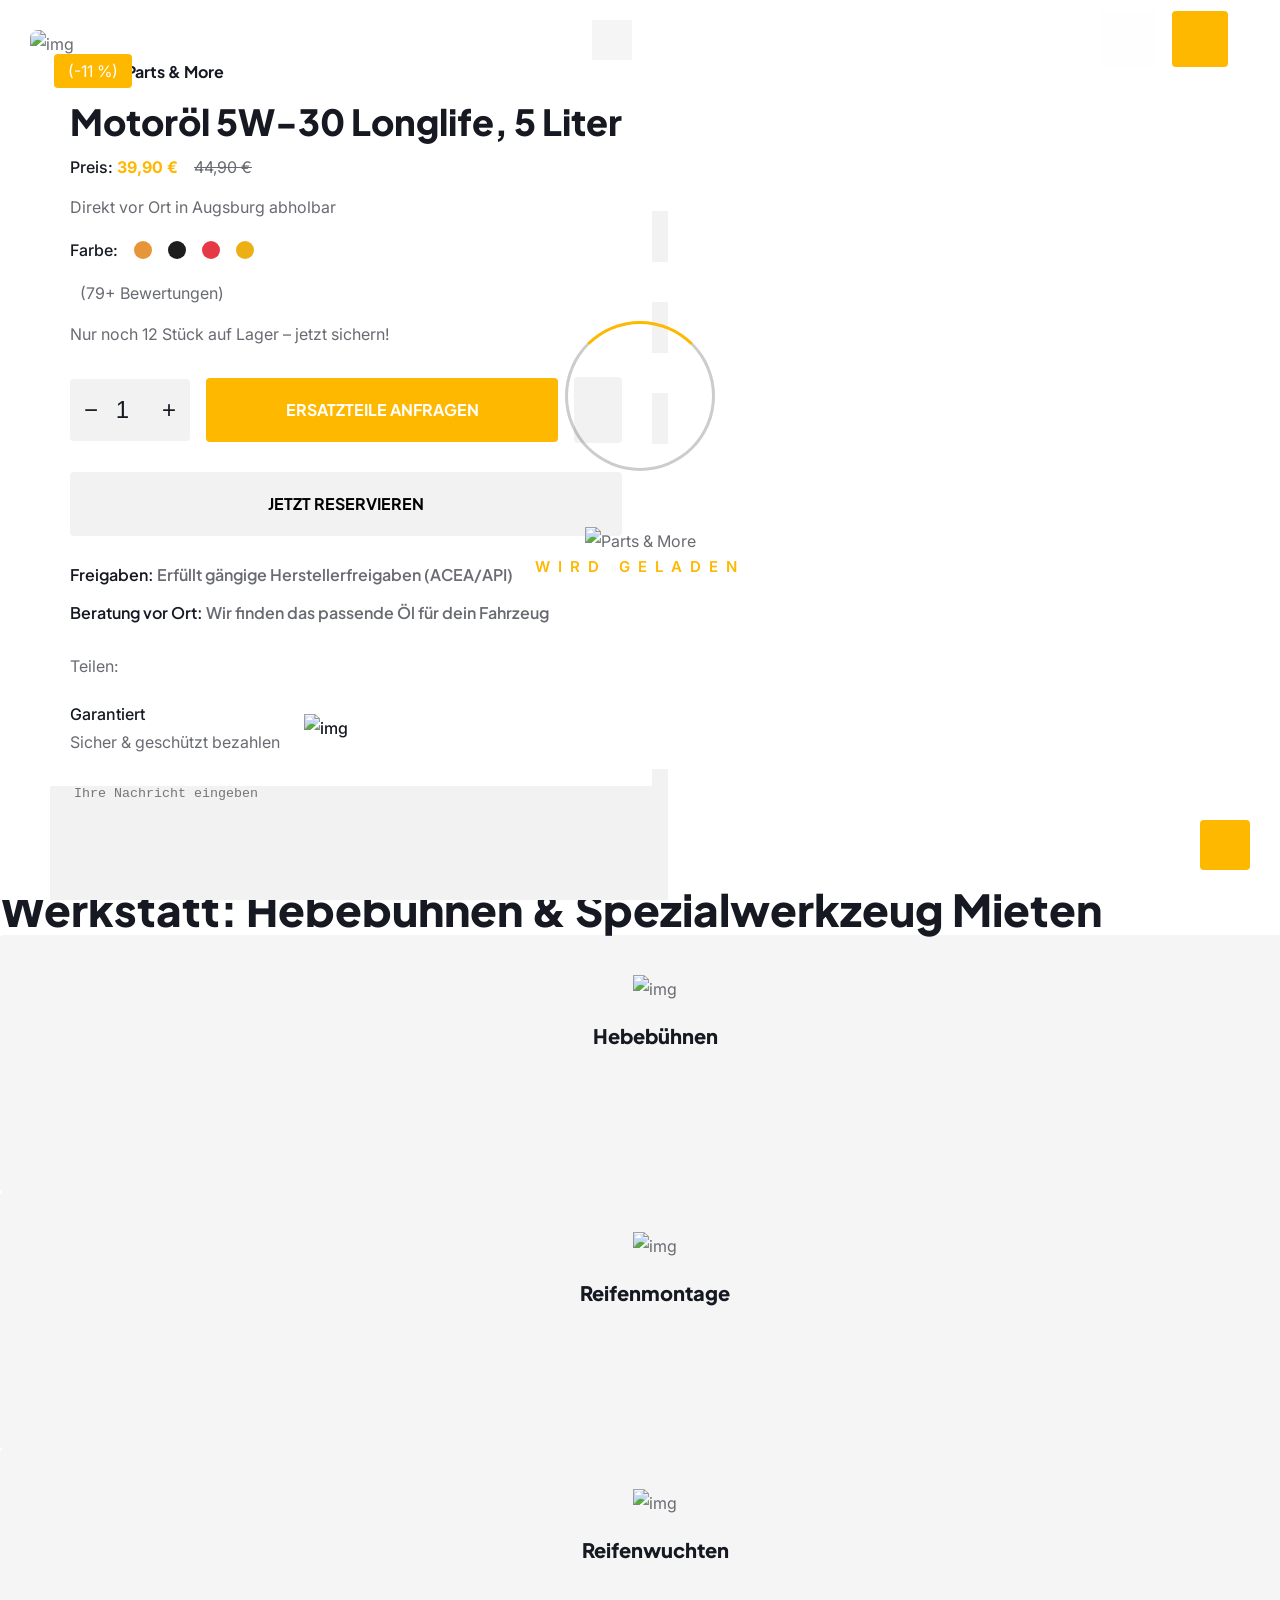
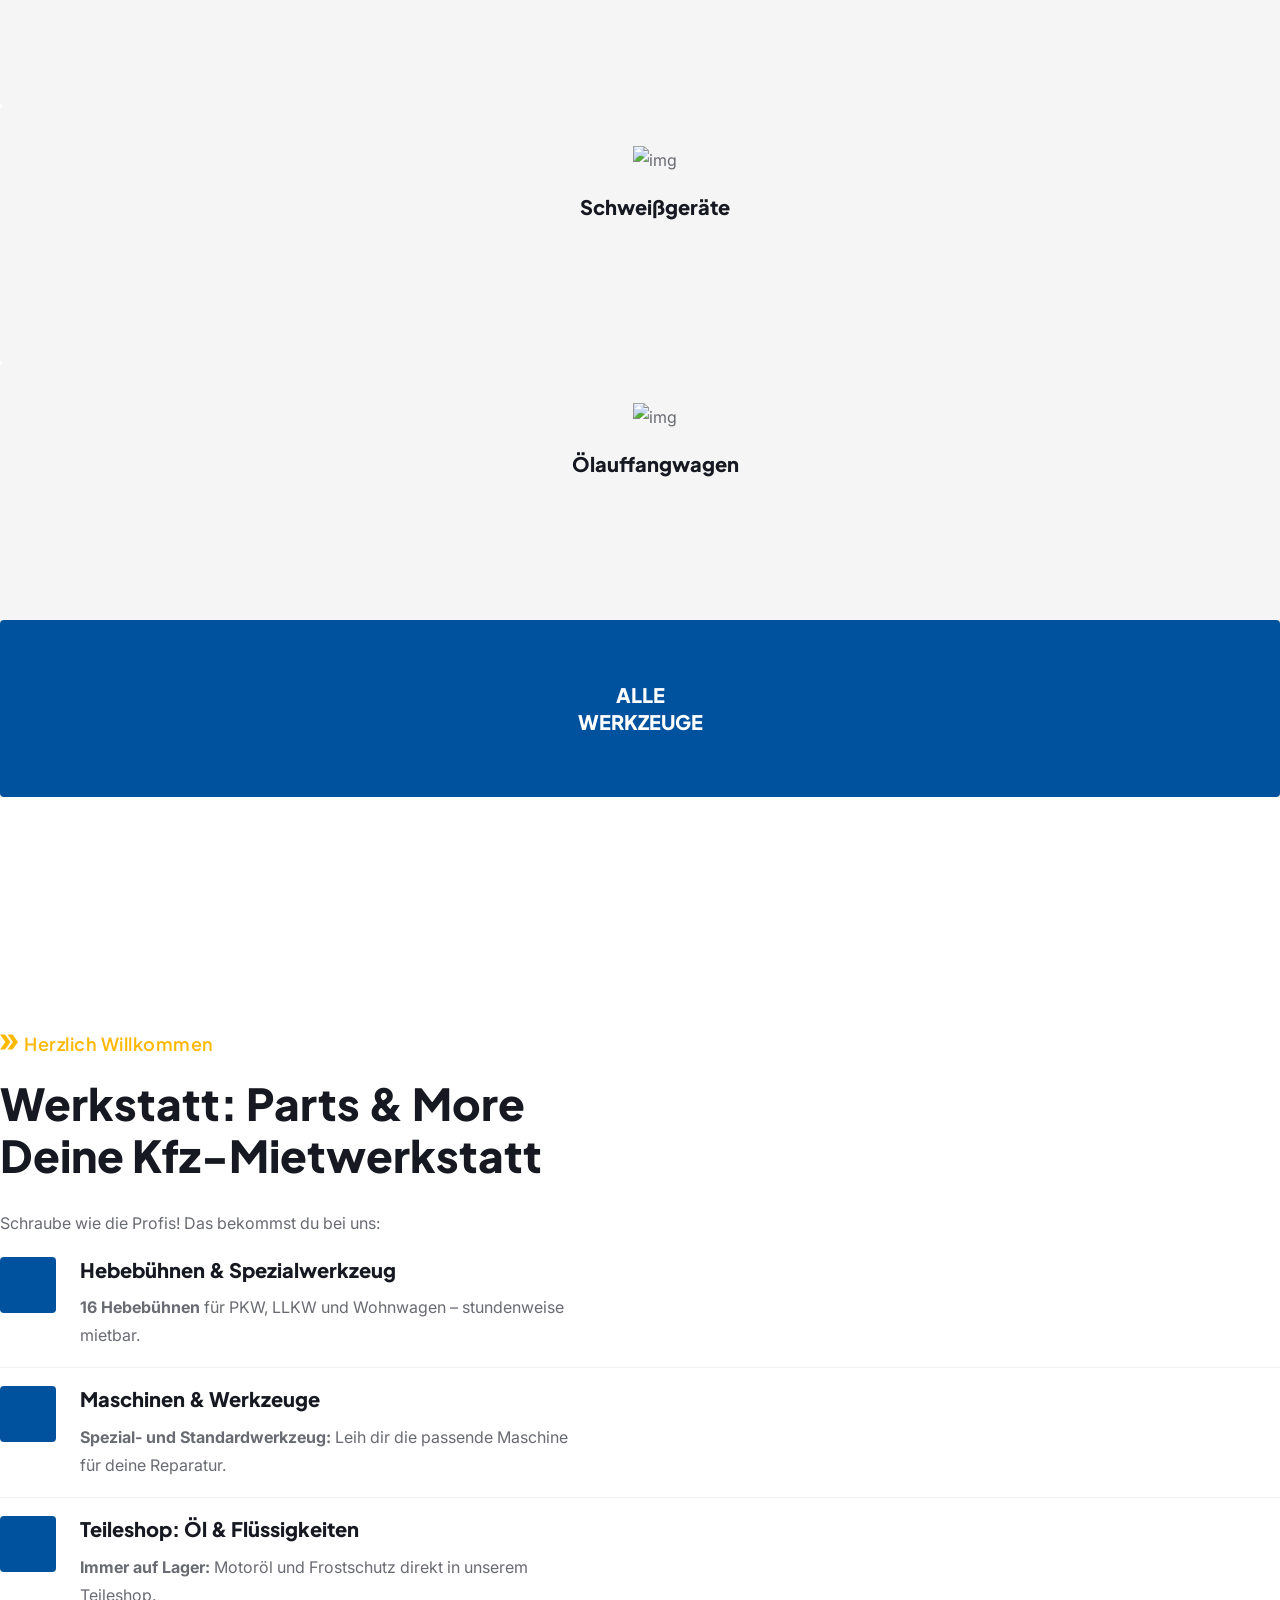
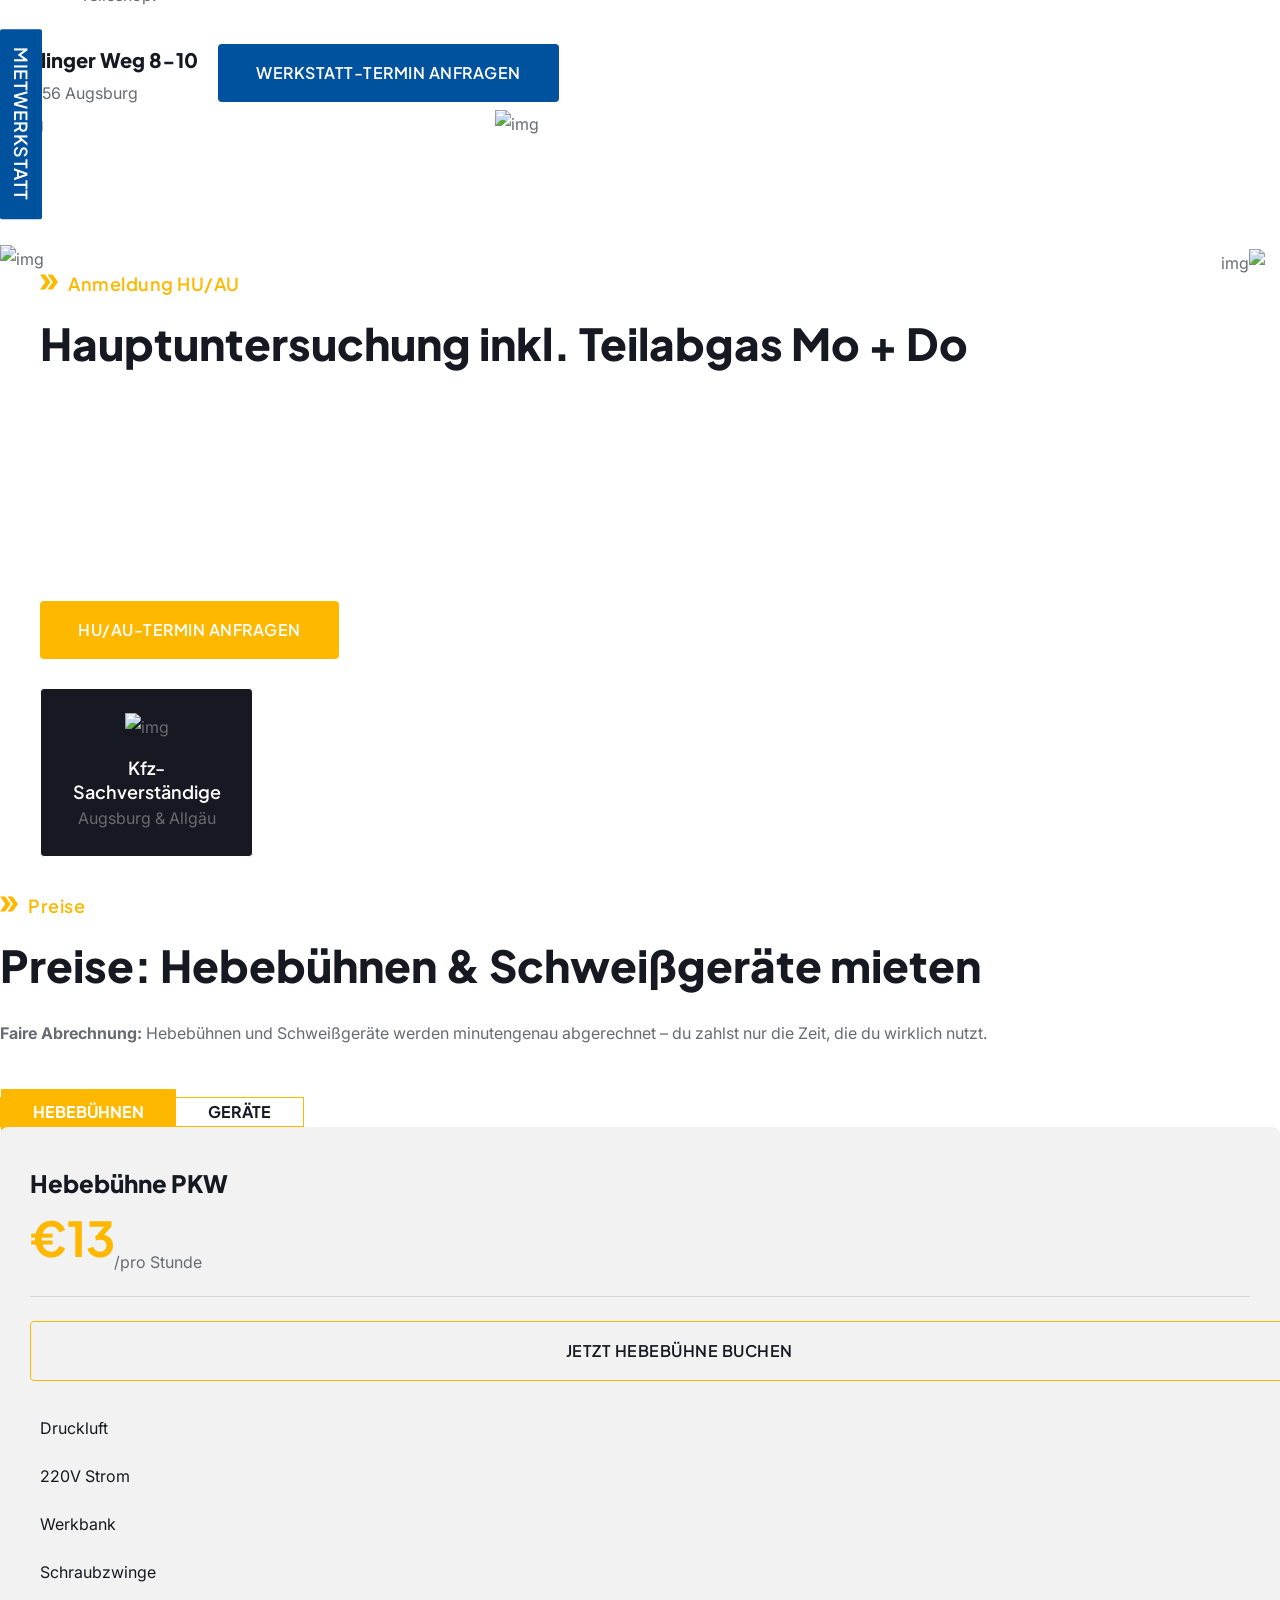
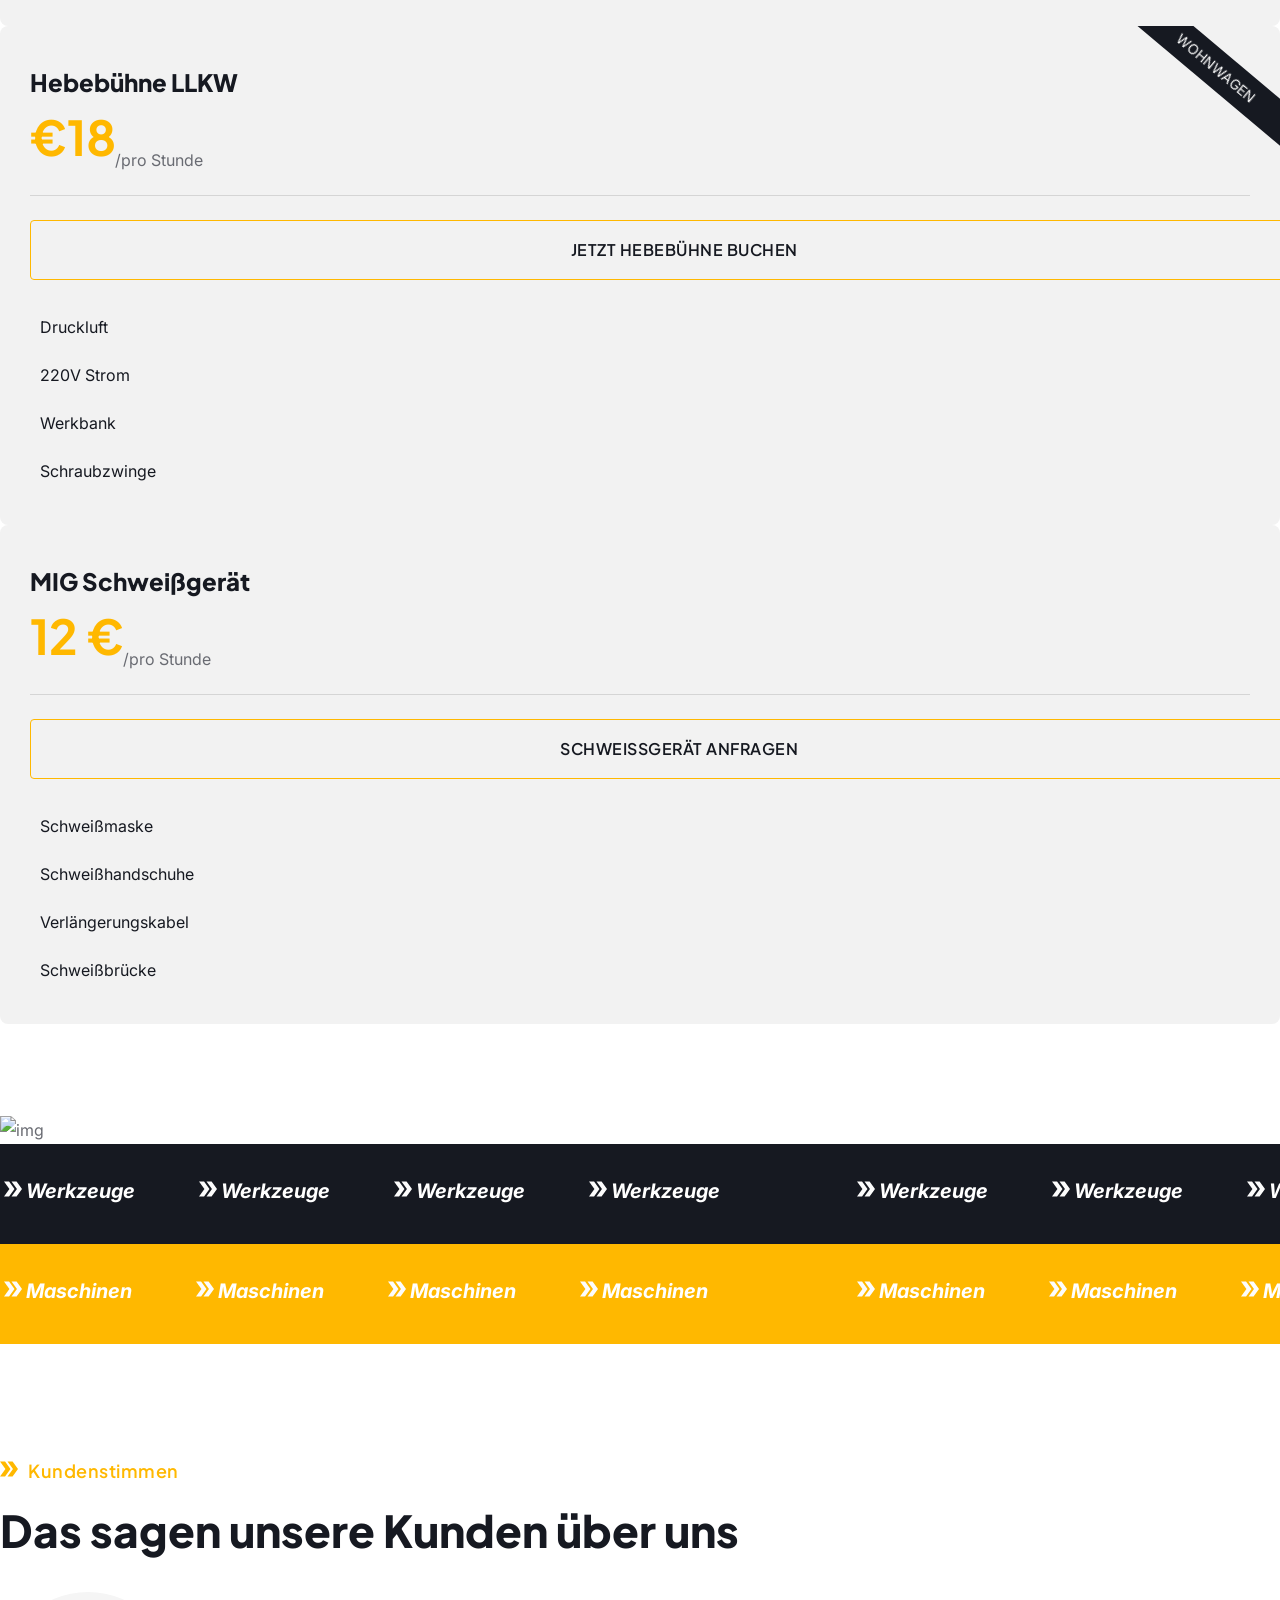
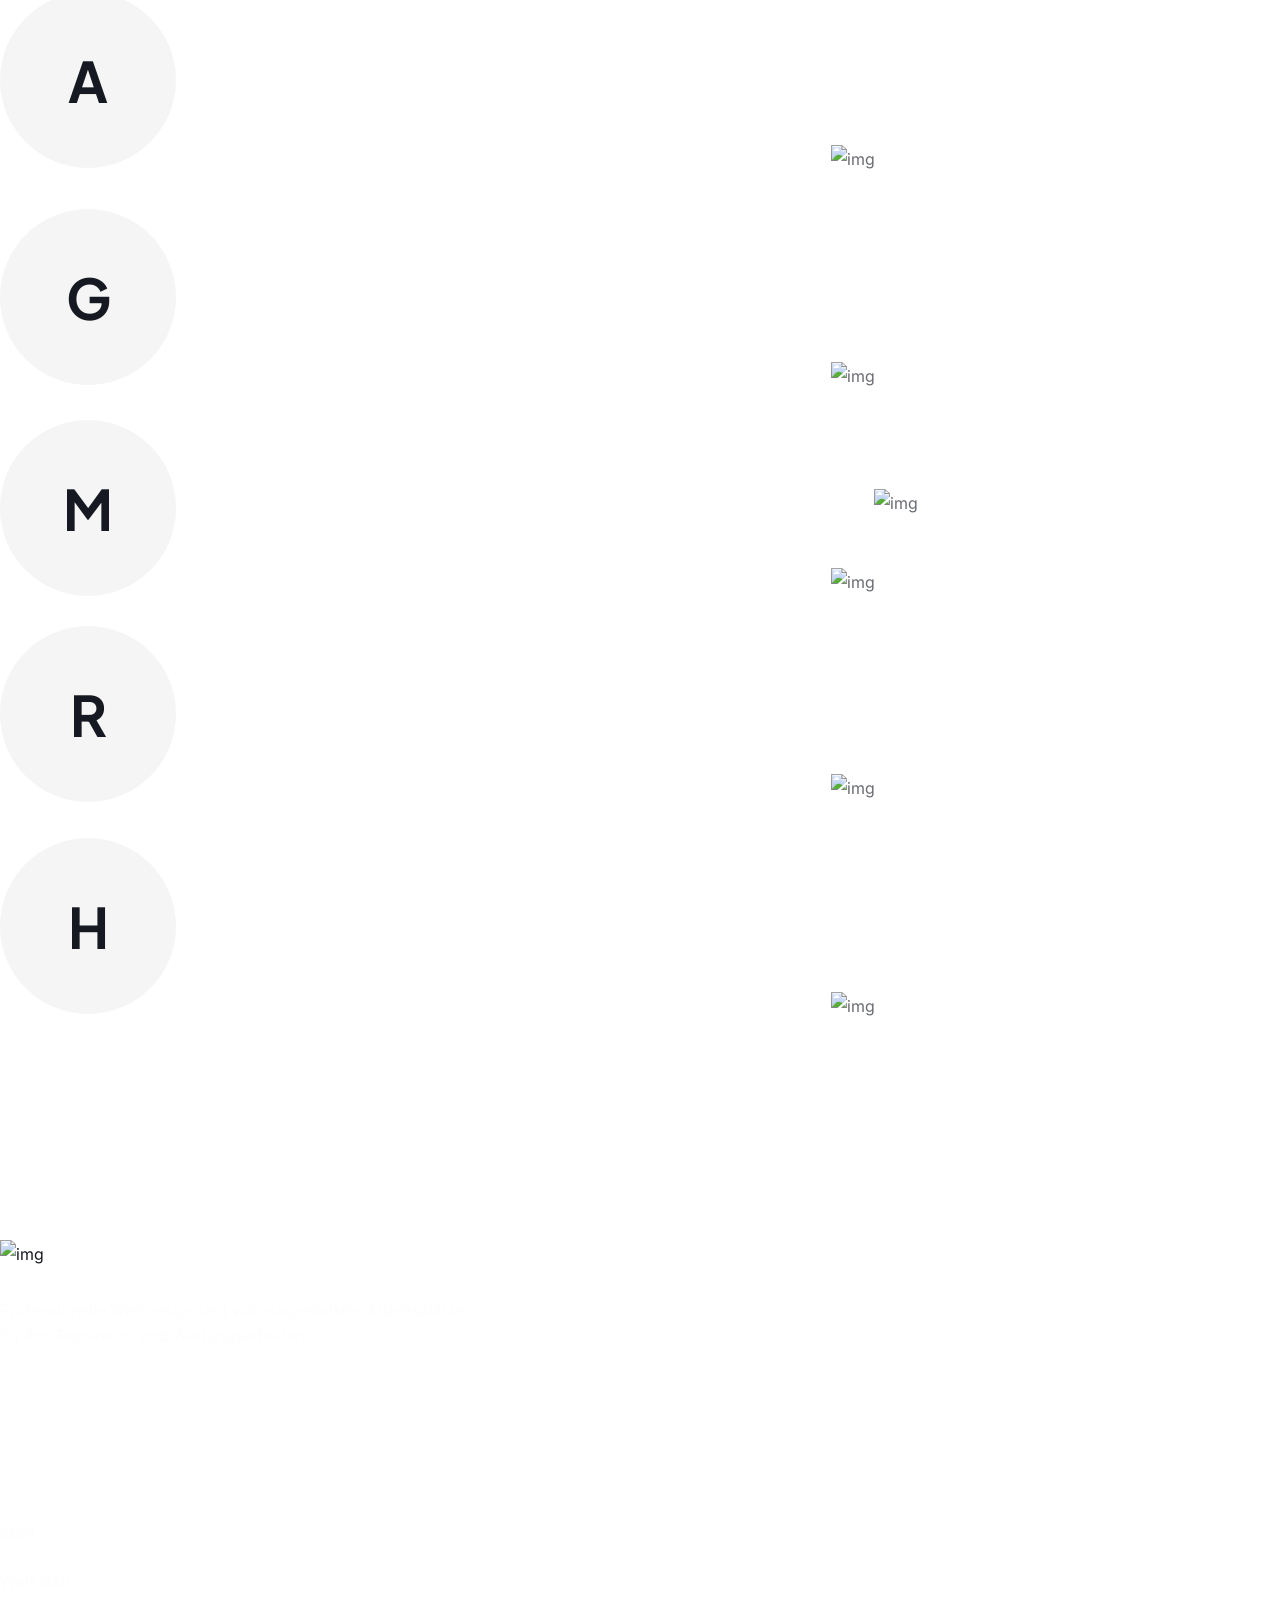
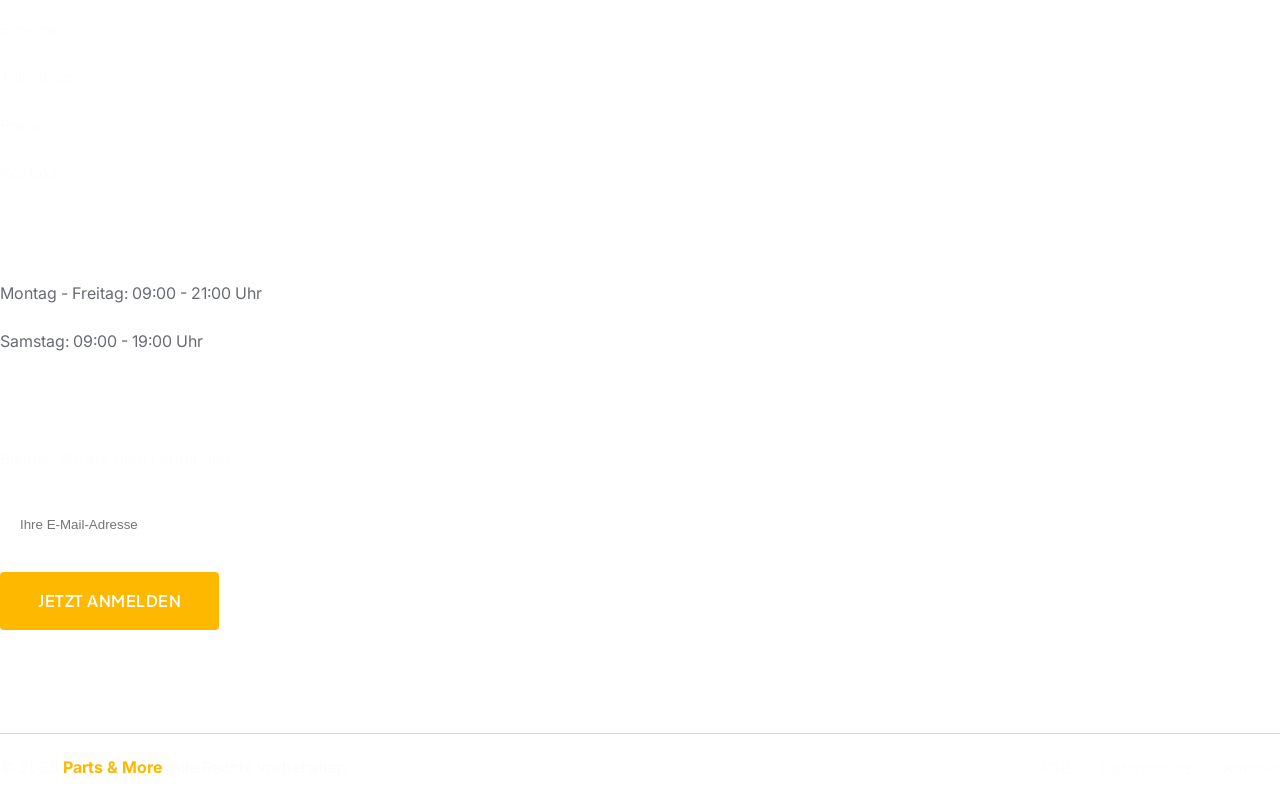
==== index.html @ 77a30b5c "Improve index.html heading hierarchy, German microcopy, hero value proposition and CTAs Co-Authored-" ====
<!DOCTYPE html>
<html lang="de">
    <!--<< Header Area >>-->
    <head>
        <!-- ========== Meta Tags ========== -->
        <meta charset="UTF-8">
        <meta http-equiv="X-UA-Compatible" content="IE=edge">
        <meta name="viewport" content="width=device-width, initial-scale=1">
        <meta name="author" content="Pixel-plus">
        <meta name="description" content="Parts & More - Kfz-Mietwerkstatt in Augsburg">
        <!-- ======== Page title ============ -->
        <title>Parts & More - Kfz-Mietwerkstatt in Augsburg</title>
        <!--<< Favcion >>-->
        <link rel="shortcut icon" href="assets/img/favicon/favicon.ico">
        <link rel="apple-touch-icon" sizes="57x57" href="assets/img/favicon/apple-icon-57x57.png">
        <link rel="apple-touch-icon" sizes="60x60" href="assets/img/favicon/apple-icon-60x60.png">
        <link rel="apple-touch-icon" sizes="72x72" href="assets/img/favicon/apple-icon-72x72.png">
        <link rel="apple-touch-icon" sizes="76x76" href="assets/img/favicon/apple-icon-76x76.png">
        <link rel="apple-touch-icon" sizes="114x114" href="assets/img/favicon/apple-icon-114x114.png">
        <link rel="apple-touch-icon" sizes="120x120" href="assets/img/favicon/apple-icon-120x120.png">
        <link rel="apple-touch-icon" sizes="144x144" href="assets/img/favicon/apple-icon-144x144.png">
        <link rel="apple-touch-icon" sizes="152x152" href="assets/img/favicon/apple-icon-152x152.png">
        <link rel="apple-touch-icon" sizes="180x180" href="assets/img/favicon/apple-icon-180x180.png">
        <link rel="icon" type="image/png" sizes="192x192" href="assets/img/favicon/android-icon-192x192.png">
        <link rel="icon" type="image/png" sizes="32x32" href="assets/img/favicon/favicon-32x32.png">
        <link rel="icon" type="image/png" sizes="96x96" href="assets/img/favicon/favicon-96x96.png">
        <link rel="icon" type="image/png" sizes="16x16" href="assets/img/favicon/favicon-16x16.png">
        <link rel="manifest" href="assets/img/favicon/manifest.json">
        <meta name="msapplication-TileColor" content="#ffffff">
        <meta name="msapplication-TileImage" content="assets/img/favicon/ms-icon-144x144.png">
        <meta name="msapplication-config" content="assets/img/favicon/browserconfig.xml">
        <meta name="theme-color" content="#ffffff">
        <!--<< Bootstrap min.css >>-->
        <link rel="stylesheet" href="assets/css/bootstrap.min.css">
        <!--<< All Min Css >>-->
        <link rel="stylesheet" href="assets/css/all.min.css">
        <!--<< Animate.css >>-->
        <link rel="stylesheet" href="assets/css/animate.css">
        <!--<< Magnific Popup.css >>-->
        <link rel="stylesheet" href="assets/css/magnific-popup.css">
        <!--<< MeanMenu.css >>-->
        <link rel="stylesheet" href="assets/css/meanmenu.css">
        <!--<< Swiper Bundle.css >>-->
        <link rel="stylesheet" href="assets/css/swiper-bundle.min.css">
        <!--<< Nice Select.css >>-->
        <link rel="stylesheet" href="assets/css/nice-select.css">
        <!--<< Icomon.css >>-->
        <link rel="stylesheet" href="assets/css/icomon.css">
        <!--<< Main.css >>-->
        <link rel="stylesheet" href="assets/css/main.css">
    </head>
    <body>

       <!-- Preloader Start -->
        <div id="preloader" class="preloader">
            <div class="animation-preloader">
                <div class="spinner">                
                </div>
                <div class="txt-loading">
                    <img src="assets/img/logo/black-logo-2.svg" alt="Parts & More" class="preloader-logo">
                </div>
                <p class="text-center">Wird geladen</p>
            </div>
            <div class="loader">
                <div class="row">
                    <div class="col-3 loader-section section-left">
                        <div class="bg"></div>
                    </div>
                    <div class="col-3 loader-section section-left">
                        <div class="bg"></div>
                    </div>
                    <div class="col-3 loader-section section-right">
                        <div class="bg"></div>
                    </div>
                    <div class="col-3 loader-section section-right">
                        <div class="bg"></div>
                    </div>
                </div>
            </div>
        </div>  

       <!-- GT Back To Top Start -->
        <button id="gt-back-top" class="gt-back-to-top show">
           <img src="assets/img/icon/up-arrow.svg" alt="">
        </button>



       <!-- Offcanvas Area Start -->
        <div class="fix-area">
            <div class="offcanvas__info">
                <div class="offcanvas__wrapper">
                    <div class="offcanvas__content">
                        <div class="offcanvas__top mb-5 d-flex justify-content-between align-items-center">
                            <div class="offcanvas__logo">
                                <a href="index.html">
                                    <img src="assets/img/logo/black-logo-2.svg" alt="logo-img">
                                </a>
                            </div>
                            <div class="offcanvas__close">
                                <button>
                                <i class="fas fa-times"></i>
                                </button>
                            </div>
                        </div>
                        <p class="text d-none d-xl-block">
                            Professionelle Werkzeuge und voll ausgestattete Arbeitsplätze für Ihre Reparatur- und Wartungsarbeiten.
                        </p>
                        <div class="mobile-menu fix mb-3"></div>
                        <div class="offcanvas__contact">
                            <h4>Kontaktinfo</h4>
                            <ul>
                                <li class="d-flex align-items-center">
                                    <div class="offcanvas__contact-icon">
                                        <i class="fal fa-map-marker-alt"></i>
                                    </div>
                                    <div class="offcanvas__contact-text">
                                        <a target="_blank" href="#">Dillinger Weg 8-10,<br>86156 Augsburg</a>
                                    </div>
                                </li>
                                <li class="d-flex align-items-center">
                                    <div class="offcanvas__contact-icon mr-15">
                                        <i class="fal fa-envelope"></i>
                                    </div>
                                    <div class="offcanvas__contact-text">
                                        <a href="mailto:info@hobbywerkstatt-augsburg.de"><span class="mailto:info@hobbywerkstatt-augsburg.de">info@hobbywerkstatt-augsburg.de</span></a>
                                    </div>
                                </li>
                                <li class="d-flex align-items-center">
                                    <div class="offcanvas__contact-icon mr-15">
                                        <i class="fal fa-clock"></i>
                                    </div>
                                    <div class="offcanvas__contact-text">
                                        <a target="_blank" href="#">Mo - Fr: 09:00 - 21:00 Uhr</a><br>
                                        <a target="_blank" href="#">Samstag: 09:00 - 19:00 Uhr</a>
                                    </div>
                                </li>
                                <li class="d-flex align-items-center">
                                    <div class="offcanvas__contact-icon mr-15">
                                        <i class="far fa-phone"></i>
                                    </div>
                                    <div class="offcanvas__contact-text">
                                        <a href="tel:+49 (0) 821 455-366-36">+49 (0) 821 455-366-36</a>
                                    </div>
                                </li>
                            </ul>
                            <div class="header-button mt-4">
                                
                            </div>
                            <a href="kontakt.html" class="gt-theme-btn">
                                <span class="gt-text-btn">
                                    <span class="gt-text-2">Kontakt</span>
                                </span>
                            </a>
                            <div class="social-icon d-flex align-items-center">
                                <a href="#"><i class="fab fa-facebook-f"></i></a>
                                <a href="#"><i class="fab fa-tiktok"></i></a>
                                <a href="#"><i class="fab fa-youtube"></i></a>
                                <a href="#"><i class="fab fa-linkedin-in"></i></a>
                            </div>
                        </div>
                    </div>
                </div>
            </div>
        </div>
        <div class="offcanvas__overlay"></div>

        <!-- Header Section Start -->
        <header class="header-section-2">
             <div id="header-sticky" class="header-1 header-2">
                <div class="container-fluid">
                    <div class="mega-menu-wrapper">
                        <div class="header-main">
                            <div class="header-left">
                                <div class="logo">
                                    <a href="index.html" class="header-logo">
                                        <img src="assets/img/logo/white-logo.svg" alt="logo-img">
                                    </a>
                                    <a href="index.html" class="header-logo-2">
                                        <img src="assets/img/logo/black-logo-2.svg" alt="logo-img">
                                    </a>
                                </div>
                                <div class="mean__menu-wrapper">
                                    <div class="main-menu">
                                       <nav id="mobile-menu">
                                        <ul>
                                            <li class="active menu-thumb">
                                                <a href="index.html">
                                                    Start
                                                </a>
                                            </li>
                                            <li class="active d-xl-none">
                                                <a href="index.html" class="border-none">
                                                Start
                                                </a>
                                            </li>
                                            <li>
                                                <a href="werkstatt.html">
                                                    Werkstatt
                                                </a>
                                            </li>
                                             <li>
                                                <a href="service.html">
                                                    Service
                                                </a>
                                                </li>
                                            <li>
                                                <a href="teileshop.html">
                                                    Teileshop
                                                </a>
                                            </li>
                                            <li>
                                                <a href="preise.html">
                                                    Preise
                                                </a>
                                            </li>
                                            <li>
                                                <a href="kontakt.html">Kontakt</a>
                                            </li>
                                        </ul>
                                    </nav>
                                    </div>
                                </div>
                            </div>
                            <div class="header-right d-flex justify-content-end align-items-center">
                                <div class="header-right-icon">
                                    <a href="#" class="main-header__search search-toggler d-none d-md-inline-flex" style="align-items: center; justify-content: center;" title="Werkzeugsuche" aria-label="Werkzeugsuche">
                                        <i class="fa-regular fa-magnifying-glass"></i>
                                    </a>
                                    <a href="https://www.google.com/maps/search/?api=1&query=Parts+%26+More+Augsburg" target="_blank" rel="noopener" class="cart-icon" style="background-color: var(--gt-theme); color: #fff;"><i class="fa-solid fa-location-dot"></i></a>
                                </div>
                                
                                <div class="header__hamburger d-xl-none my-auto">
                                    <div class="sidebar__toggle">
                                        <div class="header-bar">
                                            <span></span>
                                            <span></span>
                                        </div>
                                    </div>
                                </div>
                            </div>
                        </div>
                    </div>
                </div>
            </div>
        </header>
       
        <!-- GT Search Start -->
        <div class="search-popup">
            <div class="search-popup__overlay search-toggler"></div>
            <div class="search-popup__content">
                <form role="search" method="get" class="search-popup__form" action="#">
                    <input type="text" id="search" name="search" placeholder="Werkzeugsuche...">
                    <button type="submit" aria-label="Werkzeugsuche" class="search-btn">
                        <span><i class="fa-regular fa-magnifying-glass"></i></span>
                    </button>
                </form>
            </div>
        </div>

        <!-- GT Join Club Form Start -->
        <div class="modal modal-common-wrap fade" id="exampleModal1" tabindex="-1" aria-hidden="true">
            <div class="modal-dialog modal-dialog-centered modal-xl">
                <div class="modal-content">
                    <div class="modal-header">
                        <button type="button" class="btn-close" data-bs-dismiss="modal" aria-label="Schließen"></button>
                    </div>
                    <div class="modal-body">
                        <div class="gt-join-club-form">
                            <div class="gt-join-club-image">
                                <img src="assets/img/join-form.jpg" alt="img">
                            </div>
                            <div class="gt-join-club-content">
                                <div class="gt-join-content">
                                    <h3>WERDE MITGLIED</h3>
                                    <p>
                                        Gemeinsam schrauben, gemeinsam wachsen – werde Teil unserer Werkstatt-Community.
                                    </p>
                                </div>
                                <form action="#">
                                    <div class="row g-4 justify-content-center">
                                        <div class="col-lg-12">
                                            <div class="form-clt">
                                                <span>Ihr Name</span>
                                                <input type="text" name="name" id="name" placeholder="Ihr Name">
                                            </div>
                                        </div>
                                        <div class="col-lg-12">
                                            <div class="form-clt">
                                                <span>Ihre E-Mail</span>
                                                <input type="text" name="email" id="email01" placeholder="E-Mail-Adresse">
                                            </div>
                                        </div>
                                        <div class="col-lg-12">
                                            <div class="form-clt">
                                                <span>Ihre Telefonnummer</span>
                                                <input type="text" name="phone" id="phone" placeholder="Ihre Telefonnummer">
                                            </div>
                                        </div>
                                        <div class="col-lg-12">
                                            <div class="form-clt">
                                                <span>Ihre Stadt</span>
                                                <div class="form">
                                                    <select class="single-select w-100">
                                                        <option>Ihre Stadt</option>
                                                        <option>Australien</option>
                                                        <option>Dänemark</option>
                                                        <option>Portugal</option>
                                                    </select>
                                                </div>
                                            </div>
                                        </div>
                                        <div class="col-lg-12">
                                            <div class="form-clt">
                                                <span>Ihr Wohnbereich</span>
                                                <div class="form">
                                                    <select class="single-select w-100">
                                                        <option>Bereich auswählen</option>
                                                        <option>Dhaka</option>
                                                        <option>Khulna</option>
                                                        <option>Kushtia</option>
                                                    </select>
                                                </div>
                                            </div>
                                        </div>
                                        <div class="col-lg-12">
                                            <div class="form-clt">
                                                <span>Fahrzeug auswählen</span>
                                                <div class="form">
                                                    <select class="single-select w-100">
                                                        <option>Fahrzeug wählen</option>
                                                        <option>Motorrad</option>
                                                        <option>Auto</option>
                                                        <option>Fahrrad</option>
                                                    </select>
                                                </div>
                                            </div>
                                        </div>
                                        <div class="col-lg-12">
                                            <div class="form-clt">
                                                <span>Ihre Nachricht</span>
                                                <textarea name="message" id="message01" placeholder="Ihre Nachricht eingeben"></textarea>
                                            </div>
                                        </div>
                                        <div class="col-lg-12">
                                            <div class="gt-button text-center">
                                                <button type="submit" class="gt-theme-btn">
                                                    <span class="gt-icon-btn"><i class="icon-icon-1"></i></span>
                                                    <span class="gt-text-btn">
                                                        <span class="gt-text-2">JETZT SENDEN</span>
                                                    </span>
                                                </button>
                                            </div>
                                        </div>
                                    </div>
                                </form>
                            </div>
                        </div>
                    </div>
                </div>
            </div>
        </div>

        <!-- GT Shop Details Popup Start -->
        <div class="modal modal-common-wrap fade" id="exampleModal2" tabindex="-1" aria-hidden="true">
            <div class="modal-dialog style-shop-details modal-dialog-centered modal-xl">
                <div class="modal-content">
                    <div class="modal-header">
                        <button type="button" class="btn-close" data-bs-dismiss="modal" aria-label="Schließen"></button>
                    </div>
                    <div class="modal-body">
                       <div class="gt-shop-details-wrapper">
                        <div class="row g-4">
                            <div class="col-lg-6">
                                <div class="gt-shop-details-image">
                                    <img src="assets/img/inner/shop-details/details-01.jpg" alt="img">
                                    <span class="gt-box-text">(-11 %)</span>
                                </div>
                            </div>
                            <div class="col-lg-6">
                                <div class="gt-shop-details-content">
                                    <h6><span>Marke:</span> Parts &amp; More</h6>
                                    <h2>Motoröl 5W-30 Longlife, 5 Liter</h2>
                                    <ul class="price-list">
                                        <li>
                                            Preis: <span>39,90 €</span>
                                        </li>
                                        <li>
                                            <del>44,90 €</del>
                                        </li>
                                    </ul>
                                    <span class="eye-icon">
                                        <i class="fa-regular fa-eye"></i>
                                        Direkt vor Ort in Augsburg abholbar
                                    </span>
                                    <ul class="color-list">
                                        <li>
                                            <span>Farbe:</span>
                                        </li>
                                        <li></li>
                                        <li></li>
                                        <li></li>
                                        <li></li>
                                    </ul>
                                    <div class="star">
                                        <i class="fa-solid fa-star"></i>
                                        <i class="fa-solid fa-star"></i>
                                        <i class="fa-solid fa-star"></i>
                                        <i class="fa-solid fa-star"></i>
                                        <i class="fa-solid fa-star"></i>
                                        <span>(79+ Bewertungen)</span>
                                    </div>
                                    <p>
                                        Nur noch 12 Stück auf Lager – jetzt sichern!
                                    </p>
                                    <div class="cart-quantity">
                                        <p class="qty">
                                            <button class="qtyminus" aria-hidden="true">−</button>
                                            <input type="number" name="qty" id="qty2" min="1" max="10" step="1" value="1">
                                            <button class="qtyplus" aria-hidden="true">+</button>
                                        </p>
                                        <a href="shop-details.html" class="shop-btn theme-btn">Ersatzteile anfragen</a>
                                        <div class="icon-item">
                                            <a href="shop-details.html" class="icon">
                                                <i class="far fa-heart"></i>
                                            </a>
                                        </div>
                                    </div>
                                    <button type="submit" class="buy-btn">
                                        Jetzt reservieren
                                    </button>
                                    <ul class="gt-list-items">
                                        <li>
                                            <span>Freigaben:</span> Erfüllt gängige Herstellerfreigaben (ACEA/API)
                                        </li>
                                        <li>
                                            <span>Beratung vor Ort:</span> Wir finden das passende Öl für dein Fahrzeug
                                        </li>
                                    </ul>
                                    <div class="share-list">
                                        <span>Teilen:</span>
                                        <a href="#"><i class="fab fa-facebook-f"></i></a>
                                        <a href="#"><i class="fab fa-twitter"></i></a>
                                        <a href="#"><i class="fab fa-vimeo-v"></i></a>
                                        <a href="#"><i class="fab fa-pinterest-p"></i></a>
                                    </div>
                                    <div class="gt-bank-list">
                                        <div class="">
                                            Garantiert
                                            <span>Sicher &amp; geschützt bezahlen</span>
                                        </div>
                                        <img src="assets/img/inner/shop-details/pay_brand.png" alt="img">
                                    </div>
                                </div>
                            </div>
                        </div>
                       </div>
                    </div>
                </div>
            </div>
        </div>

        <!-- GT Hero Section Start -->
        <section class="gt-hero-section gt-hero-2 bg-cover" style="background-image: url('assets/img/home-2/hero/hero-bg.jpg');">
            <div class="gt-line-shape">
                <img src="assets/img/home-2/hero/line-shape.png" alt="img">
            </div>
            <div class="container">
                <div class="row g-4 align-items-center">
                    <div class="col-lg-6">
                        <div class="gt-hero-image wow fadeInUp" data-wow-delay=".3s">
                            <img src="assets/img/home-2/hero/hero.png" alt="img">
                        </div>
                    </div>
                    <div class="col-lg-6">
                        <div class="gt-hero-content">
                            <div class="gt-hero-eyebrow wow fadeInUp" data-wow-delay=".3s"><svg width="18" height="18" viewBox="0 0 18 18" fill="none" xmlns="http://www.w3.org/2000/svg" style="margin-right: 10px; transform: rotate(90deg);"><path fill-rule="evenodd" clip-rule="evenodd" d="M16.4105 18L16.4105 12.953L8.99991 7.52818L1.58936 12.953L1.58936 18L8.99991 12.5752L16.4105 18ZM16.4105 10.4718L8.99991 5.047L1.58936 10.4718L1.58936 5.42482L8.99991 0L16.4105 5.42482V10.4718Z" fill="var(--gt-theme)"/></svg>Mietwerkstatt Augsburg</div>
                            <h1 class="wow fadeInUp" data-wow-delay=".5s">
                                Deine Mietwerkstatt &amp; Teileshop in Augsburg
                            </h1>
                            <p class="wow fadeInUp" data-wow-delay=".7s">
                                Professionelle Hebebühnen, Spezialwerkzeug und Ersatzteile direkt vor Ort – miete deine Bühne flexibel ab 1 Stunde. Dillinger Weg 8-10, 86156 Augsburg.
                            </p>
                            <div class="gt-hero-button wow fadeInUp" data-wow-delay=".9s" style="gap: 48px;">
                                <a href="contact.html" class="gt-theme-btn">
                                    <span class="gt-text-btn">
                                        <span class="gt-text-2">Jetzt Hebebühne buchen</span>
                                    </span>
                                </a>
                                <a href="https://www.youtube.com/watch?v=1rhbBr8VLIg" class="video-btn ripple video-popup">
                                    <i class="fa-solid fa-play"></i>
                                </a>
                            </div>
                        </div>
                    </div>
                </div>
            </div>
        </section>

        <!-- GT Service Section Start -->
        <section class="gt-service-section-2 fix section-padding">
            <div class="container">
                <h2 class="visually-hidden">Werkstatt: Hebebühnen &amp; Spezialwerkzeug mieten</h2>
                <div class="row g-4 align-items-center">
                    <div class="col-6 col-xxl-2 col-xl-3 col-lg-3 col-md-4 col-sm-6 wow fadeInUp" data-wow-delay=".2s">
                        <div class="service-box-items">
                            <div class="icon">
                                <img src="assets/img/icon/buehne.svg" alt="img">
                            </div>
                            <h3><a href="service-details.html">Hebebühnen</a></h3>
                        </div>
                    </div>
                    <div class="col-6 col-xxl-2 col-xl-3 col-lg-3 col-md-4 col-sm-6 wow fadeInUp" data-wow-delay=".4s">
                        <div class="service-box-items">
                            <div class="icon">
                                <img src="assets/img/icon/montage.svg" alt="img">
                            </div>
                            <h3><a href="service-details.html">Reifenmontage</a></h3>
                        </div>
                    </div>
                    <div class="col-6 col-xxl-2 col-xl-3 col-lg-3 col-md-4 col-sm-6 wow fadeInUp" data-wow-delay=".6s">
                        <div class="service-box-items">
                            <div class="icon">
                                <img src="assets/img/icon/wuchten.svg" alt="img">
                            </div>
                            <h3><a href="service-details.html">Reifenwuchten</a></h3>
                        </div>
                    </div>
                    <div class="col-6 col-xxl-2 col-xl-3 col-lg-3 col-md-4 col-sm-6 wow fadeInUp" data-wow-delay=".7s">
                        <div class="service-box-items">
                            <div class="icon">
                                <img src="assets/img/icon/schwgeraet.svg" alt="img">
                            </div>
                            <h3><a href="service-details.html">Schweißgeräte</a></h3>
                        </div>
                    </div>
                    <div class="col-6 col-xxl-2 col-xl-3 col-lg-3 col-md-4 col-sm-6 wow fadeInUp" data-wow-delay=".8s">
                        <div class="service-box-items">
                            <div class="icon">
                                <img src="assets/img/icon/wagen.svg" alt="img">
                            </div>
                            <h3><a href="service-details.html">Ölauffangwagen</a></h3>
                        </div>
                    </div>
                    <div class="col-6 col-xxl-2 col-xl-3 col-lg-3 col-md-4 col-sm-6 wow fadeInUp" data-wow-delay=".9s">
                        <div class="service-box-items style-2" style="background-color: #00519E;">
                            <h3><a href="service-details.html">ALLE <br> WERKZEUGE</a></h3>
                        </div>
                    </div>
                </div>
            </div>
        </section>

        <!-- GT About Section Start -->
        <div class="gt-about-section-2 fix section-padding pt-0">
            <div class="gt-about-shape">
                <img src="assets/img/home-2/about/about-shape.png" alt="img">
            </div>
            <div class="container">
                <div class="gt-about-wrapper-2">
                    <div class="row g-4">
                        <div class="col-lg-6">
                            <div class="gt-about-content">
                                <div class="gt-section-title mb-0">
                                    <span class="wow fadeInUp"><svg width="18" height="18" viewBox="0 0 18 18" fill="none" xmlns="http://www.w3.org/2000/svg" style="margin-right: 6px; transform: rotate(90deg);"><path fill-rule="evenodd" clip-rule="evenodd" d="M16.4105 18L16.4105 12.953L8.99991 7.52818L1.58936 12.953L1.58936 18L8.99991 12.5752L16.4105 18ZM16.4105 10.4718L8.99991 5.047L1.58936 10.4718L1.58936 5.42482L8.99991 0L16.4105 5.42482V10.4718Z" fill="var(--gt-theme)"/></svg>Herzlich Willkommen</span>
                                    <h2 class="wow fadeInUp" data-wow-delay=".3s" style="text-transform: none;">
                                        Werkstatt: Parts &amp; More<br>
                                        Deine Kfz-Mietwerkstatt
                                    </h2>
                                </div>
                                <p class="gt-about-text wow fadeInUp" data-wow-delay=".5s">
                                    Schraube wie die Profis! Das bekommst du bei uns:
                                </p>
                                <ul class="gt-icon-list wow fadeInUp" data-wow-delay=".3s">
                                    <li>
                                        <div class="icon">
                                            <span style="display: inline-flex; align-items: center; justify-content: center; width: 56px; height: 56px; border-radius: 4px; background-color: #00519E; color: #fff; font-size: 22px;">
                                                <i class="fa-solid fa-car"></i>
                                            </span>
                                        </div>
                                        <div class="content">
                                            <h3>Hebebühnen &amp; Spezialwerkzeug</h3>
                                            <span>
                                                <strong>16 Hebebühnen</strong> für PKW, LLKW und Wohnwagen – stundenweise mietbar.
                                            </span>
                                        </div>
                                    </li>
                                    <li>
                                        <div class="icon">
                                            <span style="display: inline-flex; align-items: center; justify-content: center; width: 56px; height: 56px; border-radius: 4px; background-color: #00519E; color: #fff; font-size: 22px;">
                                                <i class="fa-solid fa-wrench"></i>
                                            </span>
                                        </div>
                                        <div class="content">
                                            <h3>Maschinen &amp; Werkzeuge</h3>
                                            <span>
                                                <strong>Spezial- und Standardwerkzeug:</strong> Leih dir die passende Maschine für deine Reparatur.
                                            </span>
                                        </div>
                                    </li>
                                    <li>
                                        <div class="icon">
                                            <span style="display: inline-flex; align-items: center; justify-content: center; width: 56px; height: 56px; border-radius: 4px; background-color: #00519E; color: #fff; font-size: 22px;">
                                                <i class="fa-solid fa-oil-can"></i>
                                            </span>
                                        </div>
                                        <div class="content">
                                            <h3>Teileshop: Öl &amp; Flüssigkeiten</h3>
                                            <span>
                                                <strong>Immer auf Lager:</strong> Motoröl und Frostschutz direkt in unserem Teileshop.
                                            </span>
                                        </div>
                                    </li>
                                </ul>
                                <div class="gt-info-items wow fadeInUp" data-wow-delay=".5s">
                                    <div class="gt-client-items">
                                        <div class="gt-client-image">
                                            <a href="https://www.google.com/maps/search/?api=1&query=Parts+%26+More+Augsburg" target="_blank" rel="noopener">
                                                <i class="fa-solid fa-location-dot" style="color: var(--gt-theme); font-size: 40px;"></i>
                                            </a>
                                        </div>
                                        <div class="gt-content">
                                            <h3>Dillinger Weg 8-10</h3>
                                            <span>86156 Augsburg</span>
                                        </div>
                                    </div>
                                    <a href="about.html" class="gt-theme-btn">
                                        <span class="gt-text-btn" style="background-color: #00519E;">
                                            <span class="gt-text-2">Werkstatt-Termin anfragen</span>
                                        </span>
                                    </a>
                                </div>
                            </div>
                        </div>
                        <div class="col-lg-6">
                            <div class="gt-about-image">
                                <img src="assets/img/home-2/about/about-01.jpg" alt="img" class="wow img-custom-anim-left">
                                <div class="gt-about-image-2">
                                    <img src="assets/img/home-2/about/about-02.jpg" alt="img" class="wow img-custom-anim-right">
                                </div>
                                <span class="gt-text" style="background-color: #00519E; color: #fff;">MIETWERKSTATT</span>
                            </div>
                        </div>
                    </div>
                </div>
            </div>
        </div>

        <!-- GT Why Choose Section Start -->
        <section class="gt-why-choose-section bg-cover" style="background-image: url('assets/img/home-2/choose-us-bg.jpg');">
            <div class="gt-gear-shape">
                <img src="assets/img/home-2/gear-shape.png" alt="img">
            </div>
            <div class="container">
                <div class="gt-why-choose-wrapper mb-0">
                    <div class="row g-4 align-items-center">
                        <div class="col-xl-6">
                            <div class="gt-why-choose-image">
                                <img src="assets/img/home-2/choose-us.png" alt="img">
                            </div>
                        </div>
                        <div class="col-xl-6">
                            <div class="gt-why-choose-content style-2">
                                <div class="gt-section-title mb-0">
                                    <span class="wow fadeInUp"><svg width="18" height="18" viewBox="0 0 18 18" fill="none" xmlns="http://www.w3.org/2000/svg" style="margin-right: 10px; transform: rotate(90deg);"><path fill-rule="evenodd" clip-rule="evenodd" d="M16.4105 18L16.4105 12.953L8.99991 7.52818L1.58936 12.953L1.58936 18L8.99991 12.5752L16.4105 18ZM16.4105 10.4718L8.99991 5.047L1.58936 10.4718L1.58936 5.42482L8.99991 0L16.4105 5.42482V10.4718Z" fill="var(--gt-theme)"/></svg>Anmeldung HU/AU</span>
                                    <h2 class="text-white wow fadeInUp" data-wow-delay=".3s" style="text-transform: none;">
                                        Hauptuntersuchung inkl. Teilabgas Mo + Do
                                    </h2>
                                </div>
                                <p class="gt-choose-text wow fadeInUp" data-wow-delay=".5s">
                                   <strong>Service:</strong> Wir führen die gesetzlich vorgeschriebene Haupt- und Abgasuntersuchung (HU/AU) durch – mit Vorab-Check, damit dein Fahrzeug die Plakette direkt beim ersten Mal erhält.
                                </p>
                                <style>
                                    @media (max-width: 767px) {
                                        .hu-au-icon-row {
                                            flex-wrap: wrap;
                                        }
                                        .hu-au-icon-row .hu-au-icon-item {
                                            flex: 0 0 48%;
                                            max-width: 48%;
                                            height: auto;
                                        }
                                        .hu-au-icon-row .hu-au-icon-item .content h4,
                                        .hu-au-icon-row .hu-au-icon-item .content h3 {
                                            font-size: 16px;
                                            line-height: 130%;
                                        }
                                    }
                                </style>
                                <ul class="gt-icon-items hu-au-icon-row wow fadeInUp" data-wow-delay=".3s">
                                    <li class="hu-au-icon-item">
                                        <div class="icon">
                                            <i class="fa-solid fa-clock" style="color: var(--gt-theme); font-size: 40px;"></i>
                                        </div>
                                        <div class="content">
                                            <h3>Mo + Do <br> ab 15 Uhr</h3>
                                        </div>
                                    </li>
                                    <li class="hu-au-icon-item">
                                        <div class="icon">
                                            <i class="fa-solid fa-file-lines" style="color: var(--gt-theme); font-size: 40px;"></i>
                                        </div>
                                        <div class="content">
                                            <h3>Fahrzeugschein mitbringen!</h3>
                                        </div>
                                    </li>
                                </ul>
                                <div class="w-100 wow fadeInUp" data-wow-delay=".7s" style="margin-top: 20px;">
                                    <a href="contact.html" class="gt-theme-btn w-100">
                                        <span class="gt-text-btn w-100" style="text-align: center;">
                                            <span class="gt-text-2">HU/AU-Termin anfragen</span>
                                        </span>
                                    </a>
                                </div>
                               <div class="gt-feature-list-box">
                                    <div class="client-box wow fadeInUp" data-wow-delay=".3s">
                                        <img src="assets/img/home-2/client-info.png" alt="img">
                                        <h3>Kfz-Sachverständige</h3>
                                        <span>Augsburg & Allgäu</span>
                                    </div>
                                    <ul class="gt-list wow fadeInUp" data-wow-delay=".5s">
                                        <li>
                                            <i class="icon-icon-3"></i>
                                            Hauptuntersuchung
                                        </li>
                                        <li>
                                            <i class="icon-icon-3"></i>
                                            Änderungsabnahme
                                        </li>
                                        <li>
                                            <i class="icon-icon-3"></i>
                                            H-Kennzeichen
                                        </li>
                                        <li>
                                            <i class="icon-icon-3"></i>
                                            Feinstaubplakette
                                        </li>
                                    </ul>
                               </div>
                            </div>
                        </div>
                    </div>
                </div>
            </div>
        </section>

        <!-- GT Pricing Section Start -->
        <section class="gt-pricing-section fix section-padding fix">
            <div class="gt-pricing-left-shape">
                <img src="assets/img/home-2/pricing-left-shape.png" alt="img">
            </div>
            <div class="container">
                <div class="gt-pricing-wrapper">
                    <div class="row g-4">
                        <div class="col-xl-5 col-lg-12">
                            <div class="gt-pricing-left-content">
                                <div class="gt-section-title mb-0">
                                    <span class="wow fadeInUp"><svg width="18" height="18" viewBox="0 0 18 18" fill="none" xmlns="http://www.w3.org/2000/svg" style="margin-right: 10px; transform: rotate(90deg);"><path fill-rule="evenodd" clip-rule="evenodd" d="M16.4105 18L16.4105 12.953L8.99991 7.52818L1.58936 12.953L1.58936 18L8.99991 12.5752L16.4105 18ZM16.4105 10.4718L8.99991 5.047L1.58936 10.4718L1.58936 5.42482L8.99991 0L16.4105 5.42482V10.4718Z" fill="var(--gt-theme)"/></svg>Preise</span>
                                    <h2 class="wow fadeInUp" data-wow-delay=".3s">
                                        Preise: Hebebühnen &amp; Schweißgeräte mieten
                                    </h2>
                                </div>
                                <p class="pricing-text wow fadeInUp" data-wow-delay=".5s">
                                    <strong>Faire Abrechnung:</strong> Hebebühnen und Schweißgeräte werden minutengenau abgerechnet – du zahlst nur die Zeit, die du wirklich nutzt.
                                </p>
                                <ul class="nav wow fadeInUp" data-wow-delay=".3s">
                                    <li class="nav-item">
                                        <a href="#ANNUALLY" data-bs-toggle="tab" class="nav-link active">
                                            Hebebühnen
                                        </a>
                                    </li>
                                    <li class="nav-item">
                                        <a href="#MONTHLY" data-bs-toggle="tab" class="nav-link">
                                            Geräte
                                        </a>
                                    </li>
                                </ul>
                            </div>
                        </div>
                        <div class="col-xl-7 col-lg-12">
                            <div class="tab-content">
                                <div id="ANNUALLY" class="tab-pane fade show active">
                                    <div class="row g-4">
                                        <div class="col-xl-6 col-lg-6 col-md-6">
                                            <div class="gt-pricing-box-items">
                                                <div class="gt-pricing-header">
                                                    <h3>Hebebühne PKW</h3>
                                                    <p class="gt-price">
                                                        €13 <sub>/pro Stunde </sub>
                                                    </p>
                                                </div>
                                                <a href="pricing.html" class="gt-theme-btn">
                                                    <span class="gt-text-btn">
                                                        <span class="gt-text-2">Jetzt Hebebühne buchen</span>
                                                    </span>
                                                </a>
                                                <ul class="gt-pricing-list-items">
                                                    <li>
                                                        <i class="icon-icon-3"></i>
                                                        Druckluft
                                                    </li>
                                                    <li>
                                                        <i class="icon-icon-3"></i>
                                                        220V Strom
                                                    </li>
                                                    <li>
                                                        <i class="icon-icon-3"></i>
                                                        Werkbank
                                                    </li>
                                                    <li>
                                                        <i class="icon-icon-3"></i>
                                                        Schraubzwinge
                                                    </li>
                                                </ul>
                                            </div>
                                        </div>
                                        <div class="col-xl-6 col-lg-6 col-md-6">
                                            <div class="gt-pricing-box-items">
                                                <span class="gt-price-tag">WOHNWAGEN</span>
                                                <div class="gt-pricing-header">
                                                    <h3>Hebebühne LLKW</h3>
                                                    <p class="gt-price">
                                                        €18 <sub>/pro Stunde </sub>
                                                    </p>
                                                </div>
                                                <a href="pricing.html" class="gt-theme-btn">
                                                    <span class="gt-text-btn">
                                                        <span class="gt-text-2"><i class="icon-icon-1"></i>Jetzt Hebebühne buchen</span>
                                                    </span>
                                                </a>
                                                <ul class="gt-pricing-list-items">
                                                    <li>
                                                        <i class="icon-icon-3"></i>
                                                        Druckluft
                                                    </li>
                                                    <li>
                                                        <i class="icon-icon-3"></i>
                                                        220V Strom
                                                    </li>
                                                    <li>
                                                        <i class="icon-icon-3"></i>
                                                        Werkbank
                                                    </li>
                                                    <li>
                                                        <i class="icon-icon-3"></i>
                                                        Schraubzwinge
                                                    </li>
                                                </ul>
                                            </div>
                                        </div>
                                    </div>
                                </div>
                                <div id="MONTHLY" class="tab-pane fade">
                                    <div class="row g-4">
                                        <div class="col-xl-6 col-lg-6 col-md-6 wow fadeInUp" data-wow-delay=".3s">
                                            <div class="gt-pricing-box-items">
                                                <div class="gt-pricing-header">
                                                    <h3>MIG Schweißgerät</h3>
                                                    <p class="gt-price">
                                                        12 € <sub>/pro Stunde </sub>
                                                    </p>
                                                </div>
                                                <a href="pricing.html" class="gt-theme-btn">
                                                    <span class="gt-text-btn">
                                                        <span class="gt-text-2">Schweißgerät anfragen</span>
                                                    </span>
                                                </a>
                                                <ul class="gt-pricing-list-items">
                                                    <li>
                                                        <i class="icon-icon-3"></i>
                                                        Schweißmaske
                                                    </li>
                                                    <li>
                                                        <i class="icon-icon-3"></i>
                                                        Schweißhandschuhe
                                                    </li>
                                                    <li>
                                                        <i class="icon-icon-3"></i>
                                                        Verlängerungskabel
                                                    </li>
                                                    <li>
                                                        <i class="icon-icon-3"></i>
                                                        Schweißbrücke
                                                    </li>
                                                </ul>
                                            </div>
                                        </div>
                                    </div>
                                </div>
                            </div>
                        </div>
                    </div>
                </div>
            </div>
        </section>

        <!--<< GT Marque Section Start >>-->
        <style>
            .marque-section .marquee-item { margin-right: 60px; }
            .marque-section .marquee-inner.to-left { animation-duration: 100s; }
            .marque-section .marquee-inner.to-right { animation-duration: 100s; }
        </style>
        <div class="marque-section">
            <div class="marquee-wrapper text-slider">
                <div class="marquee-inner to-left">
                    <ul class="marqee-list d-flex">
                        <li class="marquee-item">
                            <span class="text-slider"><svg width="18" height="18" viewBox="0 0 18 18" fill="none" xmlns="http://www.w3.org/2000/svg" style="margin: 0 4px; transform: rotate(90deg);"><path fill-rule="evenodd" clip-rule="evenodd" d="M16.4105 18L16.4105 12.953L8.99991 7.52818L1.58936 12.953L1.58936 18L8.99991 12.5752L16.4105 18ZM16.4105 10.4718L8.99991 5.047L1.58936 10.4718L1.58936 5.42482L8.99991 0L16.4105 5.42482V10.4718Z" fill="#FCFCFC"/></svg></span><span class="text-slider">Werkzeuge</span>
                        </li>
                        <li class="marquee-item">
                            <span class="text-slider"><svg width="18" height="18" viewBox="0 0 18 18" fill="none" xmlns="http://www.w3.org/2000/svg" style="margin: 0 4px; transform: rotate(90deg);"><path fill-rule="evenodd" clip-rule="evenodd" d="M16.4105 18L16.4105 12.953L8.99991 7.52818L1.58936 12.953L1.58936 18L8.99991 12.5752L16.4105 18ZM16.4105 10.4718L8.99991 5.047L1.58936 10.4718L1.58936 5.42482L8.99991 0L16.4105 5.42482V10.4718Z" fill="#FCFCFC"/></svg></span><span class="text-slider">Werkzeuge</span>
                        </li>
                        <li class="marquee-item">
                            <span class="text-slider"><svg width="18" height="18" viewBox="0 0 18 18" fill="none" xmlns="http://www.w3.org/2000/svg" style="margin: 0 4px; transform: rotate(90deg);"><path fill-rule="evenodd" clip-rule="evenodd" d="M16.4105 18L16.4105 12.953L8.99991 7.52818L1.58936 12.953L1.58936 18L8.99991 12.5752L16.4105 18ZM16.4105 10.4718L8.99991 5.047L1.58936 10.4718L1.58936 5.42482L8.99991 0L16.4105 5.42482V10.4718Z" fill="#FCFCFC"/></svg></span><span class="text-slider">Werkzeuge</span>
                        </li>
                        <li class="marquee-item">
                            <span class="text-slider"><svg width="18" height="18" viewBox="0 0 18 18" fill="none" xmlns="http://www.w3.org/2000/svg" style="margin: 0 4px; transform: rotate(90deg);"><path fill-rule="evenodd" clip-rule="evenodd" d="M16.4105 18L16.4105 12.953L8.99991 7.52818L1.58936 12.953L1.58936 18L8.99991 12.5752L16.4105 18ZM16.4105 10.4718L8.99991 5.047L1.58936 10.4718L1.58936 5.42482L8.99991 0L16.4105 5.42482V10.4718Z" fill="#FCFCFC"/></svg></span><span class="text-slider">Werkzeuge</span>
                        </li>
                        <li class="marquee-item">
                            <span class="text-slider"><svg width="18" height="18" viewBox="0 0 18 18" fill="none" xmlns="http://www.w3.org/2000/svg" style="margin: 0 4px; transform: rotate(90deg);"><path fill-rule="evenodd" clip-rule="evenodd" d="M16.4105 18L16.4105 12.953L8.99991 7.52818L1.58936 12.953L1.58936 18L8.99991 12.5752L16.4105 18ZM16.4105 10.4718L8.99991 5.047L1.58936 10.4718L1.58936 5.42482L8.99991 0L16.4105 5.42482V10.4718Z" fill="#FCFCFC"/></svg></span><span class="text-slider">Werkzeuge</span>
                        </li>
                        <li class="marquee-item">
                            <span class="text-slider"><svg width="18" height="18" viewBox="0 0 18 18" fill="none" xmlns="http://www.w3.org/2000/svg" style="margin: 0 4px; transform: rotate(90deg);"><path fill-rule="evenodd" clip-rule="evenodd" d="M16.4105 18L16.4105 12.953L8.99991 7.52818L1.58936 12.953L1.58936 18L8.99991 12.5752L16.4105 18ZM16.4105 10.4718L8.99991 5.047L1.58936 10.4718L1.58936 5.42482L8.99991 0L16.4105 5.42482V10.4718Z" fill="#FCFCFC"/></svg></span><span class="text-slider">Werkzeuge</span>
                        </li>
                        <li class="marquee-item">
                            <span class="text-slider"><svg width="18" height="18" viewBox="0 0 18 18" fill="none" xmlns="http://www.w3.org/2000/svg" style="margin: 0 4px; transform: rotate(90deg);"><path fill-rule="evenodd" clip-rule="evenodd" d="M16.4105 18L16.4105 12.953L8.99991 7.52818L1.58936 12.953L1.58936 18L8.99991 12.5752L16.4105 18ZM16.4105 10.4718L8.99991 5.047L1.58936 10.4718L1.58936 5.42482L8.99991 0L16.4105 5.42482V10.4718Z" fill="#FCFCFC"/></svg></span><span class="text-slider">Werkzeuge</span>
                        </li>
                        <li class="marquee-item">
                            <span class="text-slider"><svg width="18" height="18" viewBox="0 0 18 18" fill="none" xmlns="http://www.w3.org/2000/svg" style="margin: 0 4px; transform: rotate(90deg);"><path fill-rule="evenodd" clip-rule="evenodd" d="M16.4105 18L16.4105 12.953L8.99991 7.52818L1.58936 12.953L1.58936 18L8.99991 12.5752L16.4105 18ZM16.4105 10.4718L8.99991 5.047L1.58936 10.4718L1.58936 5.42482L8.99991 0L16.4105 5.42482V10.4718Z" fill="#FCFCFC"/></svg></span><span class="text-slider">Werkzeuge</span>
                        </li>
                            <li class="marquee-item">
                            <span class="text-slider"><svg width="18" height="18" viewBox="0 0 18 18" fill="none" xmlns="http://www.w3.org/2000/svg" style="margin: 0 4px; transform: rotate(90deg);"><path fill-rule="evenodd" clip-rule="evenodd" d="M16.4105 18L16.4105 12.953L8.99991 7.52818L1.58936 12.953L1.58936 18L8.99991 12.5752L16.4105 18ZM16.4105 10.4718L8.99991 5.047L1.58936 10.4718L1.58936 5.42482L8.99991 0L16.4105 5.42482V10.4718Z" fill="#FCFCFC"/></svg></span><span class="text-slider">Werkzeuge</span>
                        </li>
                    </ul>
                    <ul class="marqee-list d-flex">
                        <li class="marquee-item">
                            <span class="text-slider"><svg width="18" height="18" viewBox="0 0 18 18" fill="none" xmlns="http://www.w3.org/2000/svg" style="margin: 0 4px; transform: rotate(90deg);"><path fill-rule="evenodd" clip-rule="evenodd" d="M16.4105 18L16.4105 12.953L8.99991 7.52818L1.58936 12.953L1.58936 18L8.99991 12.5752L16.4105 18ZM16.4105 10.4718L8.99991 5.047L1.58936 10.4718L1.58936 5.42482L8.99991 0L16.4105 5.42482V10.4718Z" fill="#FCFCFC"/></svg></span><span class="text-slider">Werkzeuge</span>
                        </li>
                        <li class="marquee-item">
                            <span class="text-slider"><svg width="18" height="18" viewBox="0 0 18 18" fill="none" xmlns="http://www.w3.org/2000/svg" style="margin: 0 4px; transform: rotate(90deg);"><path fill-rule="evenodd" clip-rule="evenodd" d="M16.4105 18L16.4105 12.953L8.99991 7.52818L1.58936 12.953L1.58936 18L8.99991 12.5752L16.4105 18ZM16.4105 10.4718L8.99991 5.047L1.58936 10.4718L1.58936 5.42482L8.99991 0L16.4105 5.42482V10.4718Z" fill="#FCFCFC"/></svg></span><span class="text-slider">Werkzeuge</span>
                        </li>
                        <li class="marquee-item">
                            <span class="text-slider"><svg width="18" height="18" viewBox="0 0 18 18" fill="none" xmlns="http://www.w3.org/2000/svg" style="margin: 0 4px; transform: rotate(90deg);"><path fill-rule="evenodd" clip-rule="evenodd" d="M16.4105 18L16.4105 12.953L8.99991 7.52818L1.58936 12.953L1.58936 18L8.99991 12.5752L16.4105 18ZM16.4105 10.4718L8.99991 5.047L1.58936 10.4718L1.58936 5.42482L8.99991 0L16.4105 5.42482V10.4718Z" fill="#FCFCFC"/></svg></span><span class="text-slider">Werkzeuge</span>
                        </li>
                        <li class="marquee-item">
                            <span class="text-slider"><svg width="18" height="18" viewBox="0 0 18 18" fill="none" xmlns="http://www.w3.org/2000/svg" style="margin: 0 4px; transform: rotate(90deg);"><path fill-rule="evenodd" clip-rule="evenodd" d="M16.4105 18L16.4105 12.953L8.99991 7.52818L1.58936 12.953L1.58936 18L8.99991 12.5752L16.4105 18ZM16.4105 10.4718L8.99991 5.047L1.58936 10.4718L1.58936 5.42482L8.99991 0L16.4105 5.42482V10.4718Z" fill="#FCFCFC"/></svg></span><span class="text-slider">Werkzeuge</span>
                        </li>
                        <li class="marquee-item">
                            <span class="text-slider"><svg width="18" height="18" viewBox="0 0 18 18" fill="none" xmlns="http://www.w3.org/2000/svg" style="margin: 0 4px; transform: rotate(90deg);"><path fill-rule="evenodd" clip-rule="evenodd" d="M16.4105 18L16.4105 12.953L8.99991 7.52818L1.58936 12.953L1.58936 18L8.99991 12.5752L16.4105 18ZM16.4105 10.4718L8.99991 5.047L1.58936 10.4718L1.58936 5.42482L8.99991 0L16.4105 5.42482V10.4718Z" fill="#FCFCFC"/></svg></span><span class="text-slider">Werkzeuge</span>
                        </li>
                        <li class="marquee-item">
                            <span class="text-slider"><svg width="18" height="18" viewBox="0 0 18 18" fill="none" xmlns="http://www.w3.org/2000/svg" style="margin: 0 4px; transform: rotate(90deg);"><path fill-rule="evenodd" clip-rule="evenodd" d="M16.4105 18L16.4105 12.953L8.99991 7.52818L1.58936 12.953L1.58936 18L8.99991 12.5752L16.4105 18ZM16.4105 10.4718L8.99991 5.047L1.58936 10.4718L1.58936 5.42482L8.99991 0L16.4105 5.42482V10.4718Z" fill="#FCFCFC"/></svg></span><span class="text-slider">Werkzeuge</span>
                        </li>
                        <li class="marquee-item">
                            <span class="text-slider"><svg width="18" height="18" viewBox="0 0 18 18" fill="none" xmlns="http://www.w3.org/2000/svg" style="margin: 0 4px; transform: rotate(90deg);"><path fill-rule="evenodd" clip-rule="evenodd" d="M16.4105 18L16.4105 12.953L8.99991 7.52818L1.58936 12.953L1.58936 18L8.99991 12.5752L16.4105 18ZM16.4105 10.4718L8.99991 5.047L1.58936 10.4718L1.58936 5.42482L8.99991 0L16.4105 5.42482V10.4718Z" fill="#FCFCFC"/></svg></span><span class="text-slider">Werkzeuge</span>
                        </li>
                        <li class="marquee-item">
                            <span class="text-slider"><svg width="18" height="18" viewBox="0 0 18 18" fill="none" xmlns="http://www.w3.org/2000/svg" style="margin: 0 4px; transform: rotate(90deg);"><path fill-rule="evenodd" clip-rule="evenodd" d="M16.4105 18L16.4105 12.953L8.99991 7.52818L1.58936 12.953L1.58936 18L8.99991 12.5752L16.4105 18ZM16.4105 10.4718L8.99991 5.047L1.58936 10.4718L1.58936 5.42482L8.99991 0L16.4105 5.42482V10.4718Z" fill="#FCFCFC"/></svg></span><span class="text-slider">Werkzeuge</span>
                        </li>
                            <li class="marquee-item">
                            <span class="text-slider"><svg width="18" height="18" viewBox="0 0 18 18" fill="none" xmlns="http://www.w3.org/2000/svg" style="margin: 0 4px; transform: rotate(90deg);"><path fill-rule="evenodd" clip-rule="evenodd" d="M16.4105 18L16.4105 12.953L8.99991 7.52818L1.58936 12.953L1.58936 18L8.99991 12.5752L16.4105 18ZM16.4105 10.4718L8.99991 5.047L1.58936 10.4718L1.58936 5.42482L8.99991 0L16.4105 5.42482V10.4718Z" fill="#FCFCFC"/></svg></span><span class="text-slider">Werkzeuge</span>
                        </li>
                    </ul>
                    <ul class="marqee-list d-flex">
                        <li class="marquee-item">
                            <span class="text-slider"><svg width="18" height="18" viewBox="0 0 18 18" fill="none" xmlns="http://www.w3.org/2000/svg" style="margin: 0 4px; transform: rotate(90deg);"><path fill-rule="evenodd" clip-rule="evenodd" d="M16.4105 18L16.4105 12.953L8.99991 7.52818L1.58936 12.953L1.58936 18L8.99991 12.5752L16.4105 18ZM16.4105 10.4718L8.99991 5.047L1.58936 10.4718L1.58936 5.42482L8.99991 0L16.4105 5.42482V10.4718Z" fill="#FCFCFC"/></svg></span><span class="text-slider">Werkzeuge</span>
                        </li>
                        <li class="marquee-item">
                            <span class="text-slider"><svg width="18" height="18" viewBox="0 0 18 18" fill="none" xmlns="http://www.w3.org/2000/svg" style="margin: 0 4px; transform: rotate(90deg);"><path fill-rule="evenodd" clip-rule="evenodd" d="M16.4105 18L16.4105 12.953L8.99991 7.52818L1.58936 12.953L1.58936 18L8.99991 12.5752L16.4105 18ZM16.4105 10.4718L8.99991 5.047L1.58936 10.4718L1.58936 5.42482L8.99991 0L16.4105 5.42482V10.4718Z" fill="#FCFCFC"/></svg></span><span class="text-slider">Werkzeuge</span>
                        </li>
                        <li class="marquee-item">
                            <span class="text-slider"><svg width="18" height="18" viewBox="0 0 18 18" fill="none" xmlns="http://www.w3.org/2000/svg" style="margin: 0 4px; transform: rotate(90deg);"><path fill-rule="evenodd" clip-rule="evenodd" d="M16.4105 18L16.4105 12.953L8.99991 7.52818L1.58936 12.953L1.58936 18L8.99991 12.5752L16.4105 18ZM16.4105 10.4718L8.99991 5.047L1.58936 10.4718L1.58936 5.42482L8.99991 0L16.4105 5.42482V10.4718Z" fill="#FCFCFC"/></svg></span><span class="text-slider">Werkzeuge</span>
                        </li>
                        <li class="marquee-item">
                            <span class="text-slider"><svg width="18" height="18" viewBox="0 0 18 18" fill="none" xmlns="http://www.w3.org/2000/svg" style="margin: 0 4px; transform: rotate(90deg);"><path fill-rule="evenodd" clip-rule="evenodd" d="M16.4105 18L16.4105 12.953L8.99991 7.52818L1.58936 12.953L1.58936 18L8.99991 12.5752L16.4105 18ZM16.4105 10.4718L8.99991 5.047L1.58936 10.4718L1.58936 5.42482L8.99991 0L16.4105 5.42482V10.4718Z" fill="#FCFCFC"/></svg></span><span class="text-slider">Werkzeuge</span>
                        </li>
                        <li class="marquee-item">
                            <span class="text-slider"><svg width="18" height="18" viewBox="0 0 18 18" fill="none" xmlns="http://www.w3.org/2000/svg" style="margin: 0 4px; transform: rotate(90deg);"><path fill-rule="evenodd" clip-rule="evenodd" d="M16.4105 18L16.4105 12.953L8.99991 7.52818L1.58936 12.953L1.58936 18L8.99991 12.5752L16.4105 18ZM16.4105 10.4718L8.99991 5.047L1.58936 10.4718L1.58936 5.42482L8.99991 0L16.4105 5.42482V10.4718Z" fill="#FCFCFC"/></svg></span><span class="text-slider">Werkzeuge</span>
                        </li>
                        <li class="marquee-item">
                            <span class="text-slider"><svg width="18" height="18" viewBox="0 0 18 18" fill="none" xmlns="http://www.w3.org/2000/svg" style="margin: 0 4px; transform: rotate(90deg);"><path fill-rule="evenodd" clip-rule="evenodd" d="M16.4105 18L16.4105 12.953L8.99991 7.52818L1.58936 12.953L1.58936 18L8.99991 12.5752L16.4105 18ZM16.4105 10.4718L8.99991 5.047L1.58936 10.4718L1.58936 5.42482L8.99991 0L16.4105 5.42482V10.4718Z" fill="#FCFCFC"/></svg></span><span class="text-slider">Werkzeuge</span>
                        </li>
                        <li class="marquee-item">
                            <span class="text-slider"><svg width="18" height="18" viewBox="0 0 18 18" fill="none" xmlns="http://www.w3.org/2000/svg" style="margin: 0 4px; transform: rotate(90deg);"><path fill-rule="evenodd" clip-rule="evenodd" d="M16.4105 18L16.4105 12.953L8.99991 7.52818L1.58936 12.953L1.58936 18L8.99991 12.5752L16.4105 18ZM16.4105 10.4718L8.99991 5.047L1.58936 10.4718L1.58936 5.42482L8.99991 0L16.4105 5.42482V10.4718Z" fill="#FCFCFC"/></svg></span><span class="text-slider">Werkzeuge</span>
                        </li>
                        <li class="marquee-item">
                            <span class="text-slider"><svg width="18" height="18" viewBox="0 0 18 18" fill="none" xmlns="http://www.w3.org/2000/svg" style="margin: 0 4px; transform: rotate(90deg);"><path fill-rule="evenodd" clip-rule="evenodd" d="M16.4105 18L16.4105 12.953L8.99991 7.52818L1.58936 12.953L1.58936 18L8.99991 12.5752L16.4105 18ZM16.4105 10.4718L8.99991 5.047L1.58936 10.4718L1.58936 5.42482L8.99991 0L16.4105 5.42482V10.4718Z" fill="#FCFCFC"/></svg></span><span class="text-slider">Werkzeuge</span>
                        </li>
                            <li class="marquee-item">
                            <span class="text-slider"><svg width="18" height="18" viewBox="0 0 18 18" fill="none" xmlns="http://www.w3.org/2000/svg" style="margin: 0 4px; transform: rotate(90deg);"><path fill-rule="evenodd" clip-rule="evenodd" d="M16.4105 18L16.4105 12.953L8.99991 7.52818L1.58936 12.953L1.58936 18L8.99991 12.5752L16.4105 18ZM16.4105 10.4718L8.99991 5.047L1.58936 10.4718L1.58936 5.42482L8.99991 0L16.4105 5.42482V10.4718Z" fill="#FCFCFC"/></svg></span><span class="text-slider">Werkzeuge</span>
                        </li>
                    </ul>
                </div>
            </div>
            <div class="marquee-wrapper text-slider style-2">
                <div class="marquee-inner to-right">
                    <ul class="marqee-list d-flex">
                        <li class="marquee-item">
                            <span class="text-slider"><svg width="18" height="18" viewBox="0 0 18 18" fill="none" xmlns="http://www.w3.org/2000/svg" style="margin: 0 4px; transform: rotate(90deg);"><path fill-rule="evenodd" clip-rule="evenodd" d="M16.4105 18L16.4105 12.953L8.99991 7.52818L1.58936 12.953L1.58936 18L8.99991 12.5752L16.4105 18ZM16.4105 10.4718L8.99991 5.047L1.58936 10.4718L1.58936 5.42482L8.99991 0L16.4105 5.42482V10.4718Z" fill="#FCFCFC"/></svg></span><span class="text-slider">Maschinen</span>
                        </li>
                        <li class="marquee-item">
                            <span class="text-slider"><svg width="18" height="18" viewBox="0 0 18 18" fill="none" xmlns="http://www.w3.org/2000/svg" style="margin: 0 4px; transform: rotate(90deg);"><path fill-rule="evenodd" clip-rule="evenodd" d="M16.4105 18L16.4105 12.953L8.99991 7.52818L1.58936 12.953L1.58936 18L8.99991 12.5752L16.4105 18ZM16.4105 10.4718L8.99991 5.047L1.58936 10.4718L1.58936 5.42482L8.99991 0L16.4105 5.42482V10.4718Z" fill="#FCFCFC"/></svg></span><span class="text-slider">Maschinen</span>
                        </li>
                        <li class="marquee-item">
                            <span class="text-slider"><svg width="18" height="18" viewBox="0 0 18 18" fill="none" xmlns="http://www.w3.org/2000/svg" style="margin: 0 4px; transform: rotate(90deg);"><path fill-rule="evenodd" clip-rule="evenodd" d="M16.4105 18L16.4105 12.953L8.99991 7.52818L1.58936 12.953L1.58936 18L8.99991 12.5752L16.4105 18ZM16.4105 10.4718L8.99991 5.047L1.58936 10.4718L1.58936 5.42482L8.99991 0L16.4105 5.42482V10.4718Z" fill="#FCFCFC"/></svg></span><span class="text-slider">Maschinen</span>
                        </li>
                        <li class="marquee-item">
                            <span class="text-slider"><svg width="18" height="18" viewBox="0 0 18 18" fill="none" xmlns="http://www.w3.org/2000/svg" style="margin: 0 4px; transform: rotate(90deg);"><path fill-rule="evenodd" clip-rule="evenodd" d="M16.4105 18L16.4105 12.953L8.99991 7.52818L1.58936 12.953L1.58936 18L8.99991 12.5752L16.4105 18ZM16.4105 10.4718L8.99991 5.047L1.58936 10.4718L1.58936 5.42482L8.99991 0L16.4105 5.42482V10.4718Z" fill="#FCFCFC"/></svg></span><span class="text-slider">Maschinen</span>
                        </li>
                        <li class="marquee-item">
                            <span class="text-slider"><svg width="18" height="18" viewBox="0 0 18 18" fill="none" xmlns="http://www.w3.org/2000/svg" style="margin: 0 4px; transform: rotate(90deg);"><path fill-rule="evenodd" clip-rule="evenodd" d="M16.4105 18L16.4105 12.953L8.99991 7.52818L1.58936 12.953L1.58936 18L8.99991 12.5752L16.4105 18ZM16.4105 10.4718L8.99991 5.047L1.58936 10.4718L1.58936 5.42482L8.99991 0L16.4105 5.42482V10.4718Z" fill="#FCFCFC"/></svg></span><span class="text-slider">Maschinen</span>
                        </li>
                        <li class="marquee-item">
                            <span class="text-slider"><svg width="18" height="18" viewBox="0 0 18 18" fill="none" xmlns="http://www.w3.org/2000/svg" style="margin: 0 4px; transform: rotate(90deg);"><path fill-rule="evenodd" clip-rule="evenodd" d="M16.4105 18L16.4105 12.953L8.99991 7.52818L1.58936 12.953L1.58936 18L8.99991 12.5752L16.4105 18ZM16.4105 10.4718L8.99991 5.047L1.58936 10.4718L1.58936 5.42482L8.99991 0L16.4105 5.42482V10.4718Z" fill="#FCFCFC"/></svg></span><span class="text-slider">Maschinen</span>
                        </li>
                        <li class="marquee-item">
                            <span class="text-slider"><svg width="18" height="18" viewBox="0 0 18 18" fill="none" xmlns="http://www.w3.org/2000/svg" style="margin: 0 4px; transform: rotate(90deg);"><path fill-rule="evenodd" clip-rule="evenodd" d="M16.4105 18L16.4105 12.953L8.99991 7.52818L1.58936 12.953L1.58936 18L8.99991 12.5752L16.4105 18ZM16.4105 10.4718L8.99991 5.047L1.58936 10.4718L1.58936 5.42482L8.99991 0L16.4105 5.42482V10.4718Z" fill="#FCFCFC"/></svg></span><span class="text-slider">Maschinen</span>
                        </li>
                        <li class="marquee-item">
                            <span class="text-slider"><svg width="18" height="18" viewBox="0 0 18 18" fill="none" xmlns="http://www.w3.org/2000/svg" style="margin: 0 4px; transform: rotate(90deg);"><path fill-rule="evenodd" clip-rule="evenodd" d="M16.4105 18L16.4105 12.953L8.99991 7.52818L1.58936 12.953L1.58936 18L8.99991 12.5752L16.4105 18ZM16.4105 10.4718L8.99991 5.047L1.58936 10.4718L1.58936 5.42482L8.99991 0L16.4105 5.42482V10.4718Z" fill="#FCFCFC"/></svg></span><span class="text-slider">Maschinen</span>
                        </li>
                            <li class="marquee-item">
                            <span class="text-slider"><svg width="18" height="18" viewBox="0 0 18 18" fill="none" xmlns="http://www.w3.org/2000/svg" style="margin: 0 4px; transform: rotate(90deg);"><path fill-rule="evenodd" clip-rule="evenodd" d="M16.4105 18L16.4105 12.953L8.99991 7.52818L1.58936 12.953L1.58936 18L8.99991 12.5752L16.4105 18ZM16.4105 10.4718L8.99991 5.047L1.58936 10.4718L1.58936 5.42482L8.99991 0L16.4105 5.42482V10.4718Z" fill="#FCFCFC"/></svg></span><span class="text-slider">Maschinen</span>
                        </li>
                    </ul>
                    <ul class="marqee-list d-flex">
                        <li class="marquee-item">
                            <span class="text-slider"><svg width="18" height="18" viewBox="0 0 18 18" fill="none" xmlns="http://www.w3.org/2000/svg" style="margin: 0 4px; transform: rotate(90deg);"><path fill-rule="evenodd" clip-rule="evenodd" d="M16.4105 18L16.4105 12.953L8.99991 7.52818L1.58936 12.953L1.58936 18L8.99991 12.5752L16.4105 18ZM16.4105 10.4718L8.99991 5.047L1.58936 10.4718L1.58936 5.42482L8.99991 0L16.4105 5.42482V10.4718Z" fill="#FCFCFC"/></svg></span><span class="text-slider">Maschinen</span>
                        </li>
                        <li class="marquee-item">
                            <span class="text-slider"><svg width="18" height="18" viewBox="0 0 18 18" fill="none" xmlns="http://www.w3.org/2000/svg" style="margin: 0 4px; transform: rotate(90deg);"><path fill-rule="evenodd" clip-rule="evenodd" d="M16.4105 18L16.4105 12.953L8.99991 7.52818L1.58936 12.953L1.58936 18L8.99991 12.5752L16.4105 18ZM16.4105 10.4718L8.99991 5.047L1.58936 10.4718L1.58936 5.42482L8.99991 0L16.4105 5.42482V10.4718Z" fill="#FCFCFC"/></svg></span><span class="text-slider">Maschinen</span>
                        </li>
                        <li class="marquee-item">
                            <span class="text-slider"><svg width="18" height="18" viewBox="0 0 18 18" fill="none" xmlns="http://www.w3.org/2000/svg" style="margin: 0 4px; transform: rotate(90deg);"><path fill-rule="evenodd" clip-rule="evenodd" d="M16.4105 18L16.4105 12.953L8.99991 7.52818L1.58936 12.953L1.58936 18L8.99991 12.5752L16.4105 18ZM16.4105 10.4718L8.99991 5.047L1.58936 10.4718L1.58936 5.42482L8.99991 0L16.4105 5.42482V10.4718Z" fill="#FCFCFC"/></svg></span><span class="text-slider">Maschinen</span>
                        </li>
                        <li class="marquee-item">
                            <span class="text-slider"><svg width="18" height="18" viewBox="0 0 18 18" fill="none" xmlns="http://www.w3.org/2000/svg" style="margin: 0 4px; transform: rotate(90deg);"><path fill-rule="evenodd" clip-rule="evenodd" d="M16.4105 18L16.4105 12.953L8.99991 7.52818L1.58936 12.953L1.58936 18L8.99991 12.5752L16.4105 18ZM16.4105 10.4718L8.99991 5.047L1.58936 10.4718L1.58936 5.42482L8.99991 0L16.4105 5.42482V10.4718Z" fill="#FCFCFC"/></svg></span><span class="text-slider">Maschinen</span>
                        </li>
                        <li class="marquee-item">
                            <span class="text-slider"><svg width="18" height="18" viewBox="0 0 18 18" fill="none" xmlns="http://www.w3.org/2000/svg" style="margin: 0 4px; transform: rotate(90deg);"><path fill-rule="evenodd" clip-rule="evenodd" d="M16.4105 18L16.4105 12.953L8.99991 7.52818L1.58936 12.953L1.58936 18L8.99991 12.5752L16.4105 18ZM16.4105 10.4718L8.99991 5.047L1.58936 10.4718L1.58936 5.42482L8.99991 0L16.4105 5.42482V10.4718Z" fill="#FCFCFC"/></svg></span><span class="text-slider">Maschinen</span>
                        </li>
                        <li class="marquee-item">
                            <span class="text-slider"><svg width="18" height="18" viewBox="0 0 18 18" fill="none" xmlns="http://www.w3.org/2000/svg" style="margin: 0 4px; transform: rotate(90deg);"><path fill-rule="evenodd" clip-rule="evenodd" d="M16.4105 18L16.4105 12.953L8.99991 7.52818L1.58936 12.953L1.58936 18L8.99991 12.5752L16.4105 18ZM16.4105 10.4718L8.99991 5.047L1.58936 10.4718L1.58936 5.42482L8.99991 0L16.4105 5.42482V10.4718Z" fill="#FCFCFC"/></svg></span><span class="text-slider">Maschinen</span>
                        </li>
                        <li class="marquee-item">
                            <span class="text-slider"><svg width="18" height="18" viewBox="0 0 18 18" fill="none" xmlns="http://www.w3.org/2000/svg" style="margin: 0 4px; transform: rotate(90deg);"><path fill-rule="evenodd" clip-rule="evenodd" d="M16.4105 18L16.4105 12.953L8.99991 7.52818L1.58936 12.953L1.58936 18L8.99991 12.5752L16.4105 18ZM16.4105 10.4718L8.99991 5.047L1.58936 10.4718L1.58936 5.42482L8.99991 0L16.4105 5.42482V10.4718Z" fill="#FCFCFC"/></svg></span><span class="text-slider">Maschinen</span>
                        </li>
                        <li class="marquee-item">
                            <span class="text-slider"><svg width="18" height="18" viewBox="0 0 18 18" fill="none" xmlns="http://www.w3.org/2000/svg" style="margin: 0 4px; transform: rotate(90deg);"><path fill-rule="evenodd" clip-rule="evenodd" d="M16.4105 18L16.4105 12.953L8.99991 7.52818L1.58936 12.953L1.58936 18L8.99991 12.5752L16.4105 18ZM16.4105 10.4718L8.99991 5.047L1.58936 10.4718L1.58936 5.42482L8.99991 0L16.4105 5.42482V10.4718Z" fill="#FCFCFC"/></svg></span><span class="text-slider">Maschinen</span>
                        </li>
                            <li class="marquee-item">
                            <span class="text-slider"><svg width="18" height="18" viewBox="0 0 18 18" fill="none" xmlns="http://www.w3.org/2000/svg" style="margin: 0 4px; transform: rotate(90deg);"><path fill-rule="evenodd" clip-rule="evenodd" d="M16.4105 18L16.4105 12.953L8.99991 7.52818L1.58936 12.953L1.58936 18L8.99991 12.5752L16.4105 18ZM16.4105 10.4718L8.99991 5.047L1.58936 10.4718L1.58936 5.42482L8.99991 0L16.4105 5.42482V10.4718Z" fill="#FCFCFC"/></svg></span><span class="text-slider">Maschinen</span>
                        </li>
                    </ul>
                    <ul class="marqee-list d-flex">
                        <li class="marquee-item">
                            <span class="text-slider"><svg width="18" height="18" viewBox="0 0 18 18" fill="none" xmlns="http://www.w3.org/2000/svg" style="margin: 0 4px; transform: rotate(90deg);"><path fill-rule="evenodd" clip-rule="evenodd" d="M16.4105 18L16.4105 12.953L8.99991 7.52818L1.58936 12.953L1.58936 18L8.99991 12.5752L16.4105 18ZM16.4105 10.4718L8.99991 5.047L1.58936 10.4718L1.58936 5.42482L8.99991 0L16.4105 5.42482V10.4718Z" fill="#FCFCFC"/></svg></span><span class="text-slider">Maschinen</span>
                        </li>
                        <li class="marquee-item">
                            <span class="text-slider"><svg width="18" height="18" viewBox="0 0 18 18" fill="none" xmlns="http://www.w3.org/2000/svg" style="margin: 0 4px; transform: rotate(90deg);"><path fill-rule="evenodd" clip-rule="evenodd" d="M16.4105 18L16.4105 12.953L8.99991 7.52818L1.58936 12.953L1.58936 18L8.99991 12.5752L16.4105 18ZM16.4105 10.4718L8.99991 5.047L1.58936 10.4718L1.58936 5.42482L8.99991 0L16.4105 5.42482V10.4718Z" fill="#FCFCFC"/></svg></span><span class="text-slider">Maschinen</span>
                        </li>
                        <li class="marquee-item">
                            <span class="text-slider"><svg width="18" height="18" viewBox="0 0 18 18" fill="none" xmlns="http://www.w3.org/2000/svg" style="margin: 0 4px; transform: rotate(90deg);"><path fill-rule="evenodd" clip-rule="evenodd" d="M16.4105 18L16.4105 12.953L8.99991 7.52818L1.58936 12.953L1.58936 18L8.99991 12.5752L16.4105 18ZM16.4105 10.4718L8.99991 5.047L1.58936 10.4718L1.58936 5.42482L8.99991 0L16.4105 5.42482V10.4718Z" fill="#FCFCFC"/></svg></span><span class="text-slider">Maschinen</span>
                        </li>
                        <li class="marquee-item">
                            <span class="text-slider"><svg width="18" height="18" viewBox="0 0 18 18" fill="none" xmlns="http://www.w3.org/2000/svg" style="margin: 0 4px; transform: rotate(90deg);"><path fill-rule="evenodd" clip-rule="evenodd" d="M16.4105 18L16.4105 12.953L8.99991 7.52818L1.58936 12.953L1.58936 18L8.99991 12.5752L16.4105 18ZM16.4105 10.4718L8.99991 5.047L1.58936 10.4718L1.58936 5.42482L8.99991 0L16.4105 5.42482V10.4718Z" fill="#FCFCFC"/></svg></span><span class="text-slider">Maschinen</span>
                        </li>
                        <li class="marquee-item">
                            <span class="text-slider"><svg width="18" height="18" viewBox="0 0 18 18" fill="none" xmlns="http://www.w3.org/2000/svg" style="margin: 0 4px; transform: rotate(90deg);"><path fill-rule="evenodd" clip-rule="evenodd" d="M16.4105 18L16.4105 12.953L8.99991 7.52818L1.58936 12.953L1.58936 18L8.99991 12.5752L16.4105 18ZM16.4105 10.4718L8.99991 5.047L1.58936 10.4718L1.58936 5.42482L8.99991 0L16.4105 5.42482V10.4718Z" fill="#FCFCFC"/></svg></span><span class="text-slider">Maschinen</span>
                        </li>
                        <li class="marquee-item">
                            <span class="text-slider"><svg width="18" height="18" viewBox="0 0 18 18" fill="none" xmlns="http://www.w3.org/2000/svg" style="margin: 0 4px; transform: rotate(90deg);"><path fill-rule="evenodd" clip-rule="evenodd" d="M16.4105 18L16.4105 12.953L8.99991 7.52818L1.58936 12.953L1.58936 18L8.99991 12.5752L16.4105 18ZM16.4105 10.4718L8.99991 5.047L1.58936 10.4718L1.58936 5.42482L8.99991 0L16.4105 5.42482V10.4718Z" fill="#FCFCFC"/></svg></span><span class="text-slider">Maschinen</span>
                        </li>
                        <li class="marquee-item">
                            <span class="text-slider"><svg width="18" height="18" viewBox="0 0 18 18" fill="none" xmlns="http://www.w3.org/2000/svg" style="margin: 0 4px; transform: rotate(90deg);"><path fill-rule="evenodd" clip-rule="evenodd" d="M16.4105 18L16.4105 12.953L8.99991 7.52818L1.58936 12.953L1.58936 18L8.99991 12.5752L16.4105 18ZM16.4105 10.4718L8.99991 5.047L1.58936 10.4718L1.58936 5.42482L8.99991 0L16.4105 5.42482V10.4718Z" fill="#FCFCFC"/></svg></span><span class="text-slider">Maschinen</span>
                        </li>
                        <li class="marquee-item">
                            <span class="text-slider"><svg width="18" height="18" viewBox="0 0 18 18" fill="none" xmlns="http://www.w3.org/2000/svg" style="margin: 0 4px; transform: rotate(90deg);"><path fill-rule="evenodd" clip-rule="evenodd" d="M16.4105 18L16.4105 12.953L8.99991 7.52818L1.58936 12.953L1.58936 18L8.99991 12.5752L16.4105 18ZM16.4105 10.4718L8.99991 5.047L1.58936 10.4718L1.58936 5.42482L8.99991 0L16.4105 5.42482V10.4718Z" fill="#FCFCFC"/></svg></span><span class="text-slider">Maschinen</span>
                        </li>
                            <li class="marquee-item">
                            <span class="text-slider"><svg width="18" height="18" viewBox="0 0 18 18" fill="none" xmlns="http://www.w3.org/2000/svg" style="margin: 0 4px; transform: rotate(90deg);"><path fill-rule="evenodd" clip-rule="evenodd" d="M16.4105 18L16.4105 12.953L8.99991 7.52818L1.58936 12.953L1.58936 18L8.99991 12.5752L16.4105 18ZM16.4105 10.4718L8.99991 5.047L1.58936 10.4718L1.58936 5.42482L8.99991 0L16.4105 5.42482V10.4718Z" fill="#FCFCFC"/></svg></span><span class="text-slider">Maschinen</span>
                        </li>
                    </ul>
                </div>
            </div>
        </div>

        <!-- GT Testimonial Section Start -->
        <section class="gt-testimonial-section-2 fix section-padding">
            <div class="container">
                <div class="gt-section-title text-center">
                    <span class="wow fadeInUp"><svg width="18" height="18" viewBox="0 0 18 18" fill="none" xmlns="http://www.w3.org/2000/svg" style="margin-right: 10px; transform: rotate(90deg);"><path fill-rule="evenodd" clip-rule="evenodd" d="M16.4105 18L16.4105 12.953L8.99991 7.52818L1.58936 12.953L1.58936 18L8.99991 12.5752L16.4105 18ZM16.4105 10.4718L8.99991 5.047L1.58936 10.4718L1.58936 5.42482L8.99991 0L16.4105 5.42482V10.4718Z" fill="var(--gt-theme)"/></svg>Kundenstimmen</span>
                    <h2 class="wow fadeInUp" data-wow-delay=".3s">
                     Das sagen unsere Kunden über uns
                    </h2>
                </div>
                <div class="gt-testimonail-wrapper-2">
                    <div class="gt-dot-shape">
                        <img src="assets/img/home-2/testimonial/dot-shape.png" alt="img">
                    </div>
                    <div class="swiper gt-testimonial-slider-2">
                        <div class="swiper-wrapper">
                            <div class="swiper-slide">
                                <div class="gt-testimonial-box-items-2">
                                    <div class="gt-client-image">
                                        <div class="gt-avatar-initial" style="background-color: #F5F5F5; color: var(--gt-header);">A</div>
                                    </div>
                                    <div class="gt-testimonial-content">
                                        <div class="gt-star">
                                            <i class="fa-solid fa-star"></i>
                                            <i class="fa-solid fa-star"></i>
                                            <i class="fa-solid fa-star"></i>
                                            <i class="fa-solid fa-star"></i>
                                            <i class="fa-solid fa-star"></i>
                                        </div>
                                        <p>
                                            Das Team hat sich wirklich bemüht zu helfen, statt nur Werkzeug zu vermieten. Bei einem kniffligen Problem half man sofort - ehrlich und menschlich!
                                        </p>
                                        <div class="gt-client-info">
                                            <h3>Aleksandrs Gavrilovs</h3>
                                            <span>Google Rezension</span>
                                        </div>
                                    </div>
                                    <div class="quote-icon">
                                        <img src="assets/img/home-2/testimonial/quotes.png" alt="img">
                                    </div>
                                </div>
                            </div>
                            <div class="swiper-slide">
                                <div class="gt-testimonial-box-items-2">
                                    <div class="gt-client-image">
                                        <div class="gt-avatar-initial" style="background-color: #F5F5F5; color: var(--gt-header);">G</div>
                                    </div>
                                    <div class="gt-testimonial-content">
                                        <div class="gt-star">
                                            <i class="fa-solid fa-star"></i>
                                            <i class="fa-solid fa-star"></i>
                                            <i class="fa-solid fa-star"></i>
                                            <i class="fa-solid fa-star"></i>
                                            <i class="fa-solid fa-star"></i>
                                        </div>
                                        <p>
                                            Schnell, unkompliziert, preiswert und fachmännisch beim Codieren einer Einspritzdüse geholfen. Auch ein Automatikgetriebe wurde erfolgreich gespült. Gerne wieder!
                                        </p>
                                        <div class="gt-client-info">
                                            <h3>Gerald Neubert</h3>
                                            <span>Local Guide</span>
                                        </div>
                                    </div>
                                    <div class="quote-icon">
                                        <img src="assets/img/home-2/testimonial/quotes.png" alt="img">
                                    </div>
                                </div>
                            </div>
                            <div class="swiper-slide">
                                <div class="gt-testimonial-box-items-2">
                                    <div class="gt-client-image">
                                        <div class="gt-avatar-initial" style="background-color: #F5F5F5; color: var(--gt-header);">M</div>
                                    </div>
                                    <div class="gt-testimonial-content">
                                        <div class="gt-star">
                                            <i class="fa-solid fa-star"></i>
                                            <i class="fa-solid fa-star"></i>
                                            <i class="fa-solid fa-star"></i>
                                            <i class="fa-solid fa-star"></i>
                                            <i class="fa-regular fa-star"></i>
                                        </div>
                                        <p>
                                            Nettes Personal, saubere Arbeitsplätze und sehr gute Ausstattung. Etwas höhere Preise, aber alles in allem eine Top Hobbywerkstatt!
                                        </p>
                                        <div class="gt-client-info">
                                            <h3>Mirco</h3>
                                            <span>Local Guide</span>
                                        </div>
                                    </div>
                                    <div class="quote-icon">
                                        <img src="assets/img/home-2/testimonial/quotes.png" alt="img">
                                    </div>
                                </div>
                            </div>
                            <div class="swiper-slide">
                                <div class="gt-testimonial-box-items-2">
                                    <div class="gt-client-image">
                                        <div class="gt-avatar-initial" style="background-color: #F5F5F5; color: var(--gt-header);">R</div>
                                    </div>
                                    <div class="gt-testimonial-content">
                                        <div class="gt-star">
                                            <i class="fa-solid fa-star"></i>
                                            <i class="fa-solid fa-star"></i>
                                            <i class="fa-solid fa-star"></i>
                                            <i class="fa-solid fa-star"></i>
                                            <i class="fa-solid fa-star"></i>
                                        </div>
                                        <p>
                                            Immer hilfsbereit, große Auswahl an Leihwerkzeugen und gängige Ersatzteile. Es macht Spaß, hier mit netten Leuten zu schrauben.
                                        </p>
                                        <div class="gt-client-info">
                                            <h3>Robert Kappatsch</h3>
                                            <span>Local Guide</span>
                                        </div>
                                    </div>
                                    <div class="quote-icon">
                                        <img src="assets/img/home-2/testimonial/quotes.png" alt="img">
                                    </div>
                                </div>
                            </div>
                            <div class="swiper-slide">
                                <div class="gt-testimonial-box-items-2">
                                    <div class="gt-client-image">
                                        <div class="gt-avatar-initial" style="background-color: #F5F5F5; color: var(--gt-header);">H</div>
                                    </div>
                                    <div class="gt-testimonial-content">
                                        <div class="gt-star">
                                            <i class="fa-solid fa-star"></i>
                                            <i class="fa-solid fa-star"></i>
                                            <i class="fa-solid fa-star"></i>
                                            <i class="fa-solid fa-star"></i>
                                            <i class="fa-solid fa-star"></i>
                                        </div>
                                        <p>
                                            Für mich die beste Werkstatt in der Region! Angenehme Atmosphäre, netter und kompetenter Chef sowie Mitarbeiter. Es wird bei der Arbeit gelacht.
                                        </p>
                                        <div class="gt-client-info">
                                            <h3>Hans im Glück</h3>
                                            <span>Google Rezension</span>
                                        </div>
                                    </div>
                                    <div class="quote-icon">
                                        <img src="assets/img/home-2/testimonial/quotes.png" alt="img">
                                    </div>
                                </div>
                            </div>
                        </div>
                    </div>
                </div>
                
                <div class="arra-button">
                    <button class="array-prev"><i class="icon-icon-2"></i></button>
                    <button class="array-next"><i class="icon-icon-3"></i></button>
                </div>
            </div>
        </section>

        <!-- GT Footer Section Start -->
        <footer class="gt-footer-section bg-cover fix" style="background-image: url('assets/img/home-2/footer-bg.jpg');">
            <div class="container">
                <div class="gt-footer-widget-wrapper">
                    <div class="row justify-content-between">
                        <div class="col-xl-4 col-lg-4 col-md-6 wow fadeInUp" data-wow-delay=".2s">
                            <div class="gt-footer-widget-items">
                                <div class="gt-widget-head">
                                    <a href="index.html" class="gt-footer-logo">
                                        <img src="assets/img/logo/white-logo.svg" alt="img">
                                    </a>
                                </div>
                                <div class="gt-footer-content">
                                    <p>
                                        Professionelle Werkzeuge und voll ausgestattete Arbeitsplätze für Ihre Reparatur- und Wartungsarbeiten.
                                    </p>
                                    <div class="gt-social-icon d-flex align-items-center">
                                        <a href="mailto:info@partsandmore-augsburg.de"><i class="fa-solid fa-envelope"></i></a>
                                        <a href="tel:+498214553636"><i class="fa-solid fa-phone"></i></a>
                                    </div>
                                </div>
                            </div>
                        </div>
                        <div class="col-xl-2 col-lg-4 col-md-6 col-sm-6 ps-lg-5 wow fadeInUp" data-wow-delay=".4s">
                            <div class="gt-footer-widget-items">
                                <div class="gt-widget-head">
                                    <h3>Sitemap</h3>
                                </div>
                                <ul class="gt-list-area">
                                    <li>
                                        <a href="index.html">
                                            Start
                                        </a>
                                    </li>
                                    <li>
                                        <a href="werkstatt.html">
                                            Werkstatt
                                        </a>
                                    </li>
                                    <li>
                                        <a href="service.html">
                                            Service
                                        </a>
                                    </li>
                                    <li>
                                        <a href="teileshop.html">
                                            Teileshop
                                        </a>
                                    </li>
                                    <li>
                                        <a href="preise.html">
                                            Preise
                                        </a>
                                    </li>
                                    <li>
                                        <a href="kontakt.html">
                                            Kontakt
                                        </a>
                                    </li>
                                </ul>
                            </div>
                        </div>
                        <div class="col-xl-2 col-lg-4 col-md-6 col-sm-6 ps-lg-5 wow fadeInUp" data-wow-delay=".6s">
                            <div class="gt-footer-widget-items">
                                <div class="gt-widget-head">
                                    <h3>Öffnungszeiten</h3>
                                </div>
                            <ul class="gt-list-area">
                                    <li>
                                        Montag - Freitag: 09:00 - 21:00 Uhr
                                    </li>
                                    <li>
                                        Samstag: 09:00 - 19:00 Uhr
                                    </li>
                                </ul>
                            </div>
                        </div>
                        <div class="col-xl-4 ps-xl-5 col-lg-4 col-md-6 col-sm-6 wow fadeInUp" data-wow-delay=".8s">
                            <div class="gt-footer-widget-items">
                                <div class="gt-widget-head">
                                    <h3>Newsletter Abonnieren</h3>
                                </div>
                                <div class="gt-footer-content">
                                    <p>Bleiben Sie auf dem Laufenden</p>
                                    <form action="#">
                                        <div class="form-clt">
                                            <input type="text" name="email" id="email" placeholder="Ihre E-Mail-Adresse">
                                            <button type="submit" class="gt-theme-btn w-100">
                                                <span class="gt-text-btn w-100">
                                                    <span class="gt-text-2">JETZT ANMELDEN</span>
                                                </span>
                                            </button>
                                        </div>
                                    </form>
                                </div>
                            </div>
                        </div>
                    </div>
                </div>
            </div>
            <div class="footer-bottom style-2">
                <div class="container">
                    <div class="gt-footer-bottom-wrapper">
                        <p class="wow fadeInUp" data-wow-delay=".3s">© 2026 <b>Parts & More</b>. Alle Rechte vorbehalten.</p>
                        <ul class="gt-footer-list wow fadeInUp" data-wow-delay=".5s">
                            <li>
                                <a href="contact.html">AGB</a>
                            </li>
                            <li>
                                <a href="contact.html">Datenschutz</a>
                            </li>
                            <li>
                                <a href="kontakt.html">Kontakt</a>
                            </li>
                        </ul>
                    </div>
                </div>
            </div>
        </footer>
        
        <!--<< All JS Plugins >>-->
        <script src="assets/js/jquery-3.7.1.min.js"></script>
        <!--<< Viewport Js >>-->
        <script src="assets/js/viewport.jquery.js"></script>
        <!--<< Bootstrap Js >>-->
        <script src="assets/js/bootstrap.bundle.min.js"></script>
        <!--<< nice-selec Js >>-->
        <script src="assets/js/jquery.nice-select.min.js"></script>
        <!--<< Waypoints Js >>-->
        <script src="assets/js/jquery.waypoints.js"></script>
        <!--<< Counterup Js >>-->
        <script src="assets/js/jquery.counterup.min.js"></script>
        <!--<< Swiper Slider Js >>-->
        <script src="assets/js/swiper-bundle.min.js"></script>
        <!--<< MeanMenu Js >>-->
        <script src="assets/js/jquery.meanmenu.min.js"></script>
        <!--<< Magnific Popup Js >>-->
        <script src="assets/js/jquery.magnific-popup.min.js"></script>
        <!--<< Wow Animation Js >>-->
        <script src="assets/js/wow.min.js"></script>
        <!--<< Main.js >>-->
        <script src="assets/js/main.js"></script>
    </body>
</html>
---- assets/css/main.css ----
/*
Theme Name: Carofix 
Author: Pixel-plus
Author URI: https://themeforest.net/user/Pixel-plus/portfolio
Description: CaroFix - Car Service & Repair HTML Template
Service Html Template 
Version: 1.0.0
*/
/*CSS Table Of Content Ends Here*/
/*
--------------------------------------------------------------
[Table of Contents]
--------------------------------------------------------------
01. Variables & Mixins
02. Typography
03. Buttons
04. About 
05. Animation 
06. Brand 
07. Contact
08. Cta
09. Event
10. Feature
11. Footer
12. Header
13. Helping
14. Hero
15. Meanmenu
16. News
17. Preloader
18. Pricing
19. Project
20. Section
21. Service
22. Shop
23. Team
24. Testimonial
--------------------------------------------------------------
*/
@import url("https://fonts.googleapis.com/css2?family=Plus+Jakarta+Sans:ital,wght@0,200..800;1,200..800&display=swap");
@import url("https://fonts.googleapis.com/css2?family=Inter:ital,opsz,wght@0,14..32,100..900;1,14..32,100..900&display=swap");
:root {
  --gt-body: #fff;
  --gt-black: #000;
  --gt-white: #fff;
  --gt-theme: #FFB800;
  --gt-header: #161921;
  --gt-text: #696B72;
  --gt-border: #FCFCFC;
  --gt-bg: #F5F5F5;
  --gt-box-shadow: 0px 1px 14px 0px rgba(0, 0, 0, 0.13);
}

.gt-theme-btn {
  color: var(--gt-white);
  overflow: hidden;
  transition: 700ms;
  position: relative;
  vertical-align: middle;
  -webkit-appearance: none;
  border: none;
  outline: none !important;
  z-index: 1;
}
.gt-theme-btn .gt-text-btn {
  font-size: 16px;
  font-weight: 600;
  font-family: "Plus Jakarta Sans";
  letter-spacing: 0.5px;
  background-color: var(--gt-theme);
  line-height: 1;
  padding: 21px 38px;
  display: inline-block;
  border-radius: 4px;
  position: relative;
  overflow: hidden;
  transition: all 700ms ease;
  text-transform: uppercase;
  z-index: 99;
}
.gt-theme-btn .gt-text-btn .gt-text-2 {
  display: inline-block;
}
.gt-theme-btn .gt-text-btn::after {
  content: "";
  width: 0%;
  height: 100%;
  position: absolute;
  top: 0px;
  right: 0px;
  background-color: var(--gt-header);
  z-index: -1;
  transition: all 500ms ease;
}
.gt-theme-btn .gt-icon-btn {
  background-color: var(--gt-theme);
  line-height: 1;
  padding: 19px 20px;
  display: inline-block;
  position: relative;
  overflow: hidden;
  transition: all 500ms ease;
  z-index: 99;
}
.gt-theme-btn .gt-icon-btn::after {
  content: "";
  width: 0%;
  height: 100%;
  position: absolute;
  top: 0px;
  right: 0px;
  background-color: var(--gt-header);
  z-index: -1;
  transition: all 500ms ease;
}
.gt-theme-btn .gt-icon-btn i {
  display: inline-block;
}
.gt-theme-btn:hover .gt-text-btn .gt-text-2 {
  animation: slideRight 600ms;
}
.gt-theme-btn:hover .gt-text-btn::after {
  width: 100%;
  left: 0px;
}
.gt-theme-btn:hover .gt-icon-btn::after {
  width: 100%;
  left: 0px;
}
.gt-theme-btn:hover .gt-icon-btn i {
  animation: slideRight 500ms;
}
.gt-theme-btn.style-2 .gt-text-btn {
  background-color: var(--gt-header);
  color: var(--gt-white);
}
.gt-theme-btn.style-2 .gt-text-btn::after {
  background-color: var(--gt-theme) !important;
}

.link-btn {
  font-size: 16px;
  font-weight: 700;
  display: inline-block;
  font-family: "Barlow", sans-serif;
  text-transform: capitalize;
  color: var(--gt-white);
  position: relative;
  padding-left: 25px;
}
.link-btn::after {
  position: absolute;
  top: 2px;
  left: 0;
  content: "\e902";
  color: var(--gt-theme);
  font-family: "icomoon" !important;
}
.link-btn:hover {
  color: var(--gt-theme);
}

@keyframes slideRight {
  49% {
    -webkit-transform: translateX(100%);
    transform: translateX(100%);
  }
  50% {
    opacity: 0;
    -webkit-transform: translateX(-100%);
    transform: translateX(-100%);
  }
  51% {
    opacity: 1;
  }
}
@keyframes slideUp {
  49% {
    -webkit-transform: translateY(-100%);
    transform: translateY(-100%);
  }
  50% {
    opacity: 0;
    -webkit-transform: translateY(100%);
    transform: translateY(100%);
  }
  51% {
    opacity: 1;
  }
}
/* --------------------------------------------
    Template Default Fonts & Fonts Styles
 ---------------------------------------------- */
body {
  font-family: "Inter", sans-serif;
  font-size: 16px;
  font-weight: 400;
  line-height: 28px;
  color: var(--gt-text);
  background-color: var(--gt-white);
  padding: 0;
  margin: 0;
  overflow-x: hidden;
}

ul {
  padding: 0;
  margin: 0;
  list-style: none;
}

button {
  border: none;
  background-color: transparent;
  padding: 0;
}

input:focus {
  color: var(--gt-white);
  outline: none;
}

input {
  color: var(--gt-white);
}

h1,
h2,
h3,
h4,
h5,
h6 {
  font-family: "Plus Jakarta Sans", sans-serif;
  margin: 0px;
  padding: 0;
  color: var(--gt-header);
  transition: all 0.4s ease-in-out;
  text-transform: capitalize;
}

h1 {
  font-size: 72px;
  font-weight: 800;
  line-height: 108%;
}
@media (max-width: 1399px) {
  h1 {
    font-size: 88px;
  }
}
@media (max-width: 1199px) {
  h1 {
    font-size: 75px;
  }
}
@media (max-width: 991px) {
  h1 {
    font-size: 65px;
  }
}
@media (max-width: 767px) {
  h1 {
    font-size: 55px;
  }
}
@media (max-width: 575px) {
  h1 {
    font-size: 43px;
  }
}
@media (max-width: 470px) {
  h1 {
    font-size: 32px;
  }
}

h2 {
  font-size: 48px;
  font-weight: 800;
  line-height: 117%;
}
@media (max-width: 1399px) {
  h2 {
    font-size: 44px;
  }
}
@media (max-width: 1199px) {
  h2 {
    font-size: 40px;
  }
}
@media (max-width: 991px) {
  h2 {
    font-size: 36px;
  }
}
@media (max-width: 767px) {
  h2 {
    font-size: 32px;
  }
}
@media (max-width: 575px) {
  h2 {
    font-size: 28px;
  }
}

h3 {
  font-size: 24px;
  font-weight: 800;
  line-height: 134%;
}
@media (max-width: 575px) {
  h3 {
    font-size: 20px;
  }
}

h4 {
  font-size: 20px;
  font-weight: 600;
  line-height: 140%;
}

h5 {
  font-size: 18px;
  font-weight: 700;
}

h6 {
  font-size: 16px;
  font-weight: 700;
}

a {
  text-decoration: none;
  outline: none !important;
  cursor: pointer;
  color: var(--gt-header);
  transition: all 0.4s ease-in-out;
}

p {
  margin: 0px;
  line-height: 1.6;
  transition: all 0.4s ease-in-out;
}

span {
  margin: 0px;
}

.gt-about-wrapper .gt-about-content {
  position: relative;
  z-index: 9;
  margin-left: 50px;
}
@media (max-width: 1199px) {
  .gt-about-wrapper .gt-about-content {
    margin-left: 0;
  }
}
.gt-about-wrapper .gt-about-content .gt-about-text {
  margin-top: 25px;
}
.gt-about-wrapper .gt-about-content .gt-about-list {
  margin-top: 30px;
}
.gt-about-wrapper .gt-about-content .gt-about-list li {
  font-size: 20px;
  font-weight: 600;
  color: var(--gt-header);
  font-family: "Plus Jakarta Sans", sans-serif;
}
.gt-about-wrapper .gt-about-content .gt-about-list li i {
  color: var(--gt-theme);
  margin-right: 8px;
}
.gt-about-wrapper .gt-about-content .gt-about-list li:not(:last-child) {
  margin-bottom: 20px;
}
.gt-about-wrapper .gt-about-content .gt-skill-feature-items {
  margin-top: 30px;
  max-width: 550px;
}
.gt-about-wrapper .gt-about-content .gt-skill-feature-items .gt-skill-feature:not(:last-child) {
  margin-bottom: 30px;
}
.gt-about-wrapper .gt-about-content .gt-skill-feature-items .gt-skill-feature .gt-box-title {
  font-size: 18px;
  font-weight: 700;
  font-family: "Plus Jakarta Sans", sans-serif;
}
.gt-about-wrapper .gt-about-content .gt-skill-feature-items .gt-skill-feature .gt-progress-value {
  margin-bottom: 10px;
  color: var(--gt-header);
  text-transform: capitalize;
}
.gt-about-wrapper .gt-about-content .gt-skill-feature-items .gt-skill-feature .gt-progress {
  position: relative;
  height: 10px;
  background-color: var(--gt-bg);
  border-radius: 0;
  overflow: visible;
  margin-top: 15px;
}
.gt-about-wrapper .gt-about-content .gt-skill-feature-items .gt-skill-feature .gt-progress-bar {
  background-color: var(--gt-theme);
  height: 10px;
  margin: 0;
  border-radius: inherit;
  overflow: visible;
  position: relative;
  margin-top: 0;
}
.gt-about-wrapper .gt-about-content .gt-skill-feature-items .gt-skill-feature .gt-progress-value {
  position: absolute;
  top: -38px;
  right: -8px;
  font-size: 18px;
  font-weight: 700;
  color: var(--gt-header);
  font-family: "Plus Jakarta Sans", sans-serif;
}
.gt-about-wrapper .gt-about-content .gt-about-button {
  margin-top: 50px;
}
@media (max-width: 1199px) {
  .gt-about-wrapper .gt-about-content .gt-about-button {
    flex-wrap: wrap;
    gap: 20px;
  }
}
@media (max-width: 767px) {
  .gt-about-wrapper .gt-about-content .gt-about-button {
    margin-top: 30px;
  }
}
.gt-about-wrapper .gt-about-content.style-3 .gt-about-button {
  border-top: 1.2px solid rgba(177, 178, 182, 0.24);
  margin-top: 30px;
  padding-top: 48px;
  display: flex;
  align-items: center;
  gap: 30px;
}
.gt-about-wrapper .gt-about-content.style-3 .gt-about-button .gt-client-items {
  display: flex;
  align-items: center;
  gap: 16px;
}
.gt-about-wrapper .gt-about-content.style-3 .gt-about-button .gt-client-items .gt-content h3 {
  font-size: 20px;
  margin-top: 5px;
}
.gt-about-wrapper.style-padding {
  padding-bottom: 28px;
}
@media (max-width: 1399px) {
  .gt-about-wrapper.style-padding {
    padding-bottom: 0;
  }
}
.gt-about-wrapper .gt-about-image-items {
  position: relative;
}
.gt-about-wrapper .gt-about-image-items .gt-box-shape {
  position: absolute;
  bottom: -75px;
  left: 65px;
}
@media (max-width: 1199px) {
  .gt-about-wrapper .gt-about-image-items .gt-box-shape {
    display: none;
  }
}
.gt-about-wrapper .gt-about-image-items .gt-about-image {
  position: relative;
}
@media (max-width: 1199px) {
  .gt-about-wrapper .gt-about-image-items .gt-about-image img {
    width: 100%;
    height: 100%;
  }
}
.gt-about-wrapper .gt-about-image-items .gt-about-image .gt-about-image-2 {
  position: absolute;
  bottom: -110px;
  right: 0;
}
@media (max-width: 991px) {
  .gt-about-wrapper .gt-about-image-items .gt-about-image .gt-about-image-2 {
    bottom: 0;
    right: initial;
    left: 0;
  }
}
@media (max-width: 470px) {
  .gt-about-wrapper .gt-about-image-items .gt-about-image .gt-about-image-2 {
    max-width: 150px;
    right: initial;
    left: 0;
  }
  .gt-about-wrapper .gt-about-image-items .gt-about-image .gt-about-image-2 img {
    width: 100%;
    height: 100%;
  }
}
.gt-about-wrapper .gt-about-image-items .gt-about-image .gt-about-image-2 img {
  border: 14px solid var(--gt-white);
  border-bottom: none;
}
.gt-about-wrapper .gt-about-image-items .gt-about-image .gt-counter-box {
  background-color: var(--gt-theme);
  display: flex;
  align-items: center;
  padding: 30px 40px;
  gap: 12px;
  writing-mode: vertical-rl;
  transform: rotate(180deg);
  position: absolute;
  top: 0;
  right: 0;
  border-radius: 4px;
  min-height: 310px;
}
@media (max-width: 470px) {
  .gt-about-wrapper .gt-about-image-items .gt-about-image .gt-counter-box {
    min-height: 260px;
    padding: 20px 26px;
  }
}
.gt-about-wrapper .gt-about-image-items .gt-about-image .gt-counter-box h2 {
  color: var(--gt-white);
  font-size: 64px;
  font-weight: 700;
}
@media (max-width: 470px) {
  .gt-about-wrapper .gt-about-image-items .gt-about-image .gt-counter-box h2 {
    font-size: 48px;
  }
}
.gt-about-wrapper .gt-about-image-items .gt-about-image .gt-counter-box p {
  font-weight: 600;
  font-family: "Plus Jakarta Sans", sans-serif;
  color: var(--gt-white);
}
.gt-about-wrapper .gt-about-image-items.about-image-2 .gt-about-image img {
  border-radius: 8px;
}
.gt-about-wrapper .gt-about-image-items.about-image-2 .gt-about-image .gt-about-image-2 {
  bottom: -35px;
}
@media (max-width: 1199px) {
  .gt-about-wrapper .gt-about-image-items.about-image-2 .gt-about-image .gt-about-image-2 {
    bottom: 0;
  }
}
.gt-about-wrapper .gt-about-image-items.about-image-2 .gt-about-image .gt-about-image-2 img {
  border: 4px solid var(--gt-white);
}

.gt-about-section {
  position: relative;
  z-index: 9;
}
.gt-about-section .gt-flag-shape {
  position: absolute;
  bottom: 20%;
  left: 90px;
}
.gt-about-section .gt-left-shape-1 {
  position: absolute;
  top: 0;
  left: 0;
}
@media (max-width: 1199px) {
  .gt-about-section .gt-left-shape-1 {
    display: none;
  }
}
.gt-about-section .gt-right-shape-2 {
  position: absolute;
  bottom: 0;
  right: 0;
  z-index: -1;
}

.gt-about-section-2 {
  position: relative;
  z-index: 9;
}
.gt-about-section-2 .gt-about-shape {
  position: absolute;
  bottom: 0;
  left: 0;
  z-index: -1;
}

.gt-about-wrapper-2 {
  margin-bottom: 15px;
}
.gt-about-wrapper-2 .gt-about-content .gt-about-text {
  margin-top: 20px;
}
.gt-about-wrapper-2 .gt-about-content .gt-icon-list {
  margin-top: 20px;
}
.gt-about-wrapper-2 .gt-about-content .gt-icon-list li {
  display: flex;
  gap: 24px;
}
.gt-about-wrapper-2 .gt-about-content .gt-icon-list li:not(:last-child) {
  border-bottom: 1px solid rgba(177, 178, 182, 0.16);
  padding-bottom: 18px;
  margin-bottom: 18px;
}
.gt-about-wrapper-2 .gt-about-content .gt-icon-list li .content h4,
.gt-about-wrapper-2 .gt-about-content .gt-icon-list li .content h3 {
  font-size: 20px;
  margin-bottom: 10px;
}
.gt-about-wrapper-2 .gt-about-content .gt-icon-list li .content span {
  max-width: 500px;
  display: inline-block;
}
.gt-about-wrapper-2 .gt-about-content .gt-info-items {
  margin-top: 35px;
  display: flex;
  align-items: center;
  gap: 30px;
}
@media (max-width: 1399px) {
  .gt-about-wrapper-2 .gt-about-content .gt-info-items {
    flex-wrap: wrap;
    gap: 20px;
  }
}
.gt-about-wrapper-2 .gt-about-content .gt-info-items .gt-client-items {
  display: flex;
  align-items: center;
  gap: 16px;
}
.gt-about-wrapper-2 .gt-about-content .gt-info-items .gt-client-items .gt-content h4,
.gt-about-wrapper-2 .gt-about-content .gt-info-items .gt-client-items .gt-content h3 {
  font-size: 20px;
  margin-bottom: 5px;
}
.gt-about-wrapper-2 .gt-about-image {
  max-width: 457px;
  position: relative;
}
@media (max-width: 1199px) {
  .gt-about-wrapper-2 .gt-about-image {
    max-width: 800px;
  }
}
.gt-about-wrapper-2 .gt-about-image img {
  border-radius: 8px;
  width: 100%;
  height: 100%;
}
.gt-about-wrapper-2 .gt-about-image .gt-about-image-2 {
  max-width: 375px;
  position: absolute;
  top: 50%;
  transform: translateY(-50%);
  right: -180px;
}
@media (max-width: 1399px) {
  .gt-about-wrapper-2 .gt-about-image .gt-about-image-2 {
    max-width: 265px;
    transform: translateY(-50%);
    right: -90px;
  }
}
@media (max-width: 1199px) {
  .gt-about-wrapper-2 .gt-about-image .gt-about-image-2 {
    right: 0;
    max-width: 200px;
  }
}
.gt-about-wrapper-2 .gt-about-image .gt-about-image-2 img {
  border: 8px solid var(--gt-white);
}
.gt-about-wrapper-2 .gt-about-image .gt-text {
  font-size: 18px;
  font-weight: 600;
  letter-spacing: 0.5px;
  font-family: "Plus Jakarta Sans", sans-serif;
  border-radius: 2px;
  background-color: var(--gt-theme);
  color: var(--gt-white);
  padding: 18px 12px;
  line-height: 1;
  writing-mode: vertical-rl;
  position: absolute;
  left: 0;
  top: 50%;
  transform: translateY(-50%);
}
@media (max-width: 575px) {
  .gt-about-wrapper-2 .gt-about-image .gt-text {
    padding: 10px 12px;
    min-height: 250px;
    font-size: 14px;
    text-align: center;
  }
}

.gt-about-wrapper-3 .gt-about-left-item .gt-about-image {
  display: flex;
  gap: 30px;
  margin-bottom: 30px;
}
.gt-about-wrapper-3 .gt-about-left-item .gt-about-image .gt-image img {
  width: 100%;
  height: 100%;
}
.gt-about-wrapper-3 .gt-about-left-item .gt-about-image .gt-image.gt-style-2 {
  margin-top: 69px;
}
.gt-about-wrapper-3 .gt-about-left-item .gt-about-image-2 {
  margin-left: 50px;
}
@media (max-width: 1199px) {
  .gt-about-wrapper-3 .gt-about-left-item .gt-about-image-2 {
    margin-left: 0;
  }
}
.gt-about-wrapper-3 .gt-about-left-item .gt-about-image-2 img {
  width: 100%;
  height: 100%;
}
.gt-about-wrapper-3 .gt-about-content {
  margin-left: 30px;
}
@media (max-width: 1199px) {
  .gt-about-wrapper-3 .gt-about-content {
    margin-left: 0;
  }
}
.gt-about-wrapper-3 .gt-about-content .gt-about-text {
  margin-top: 25px;
}
.gt-about-wrapper-3 .gt-about-content .gt-about-list {
  margin-top: 30px;
}
@media (max-width: 1199px) {
  .gt-about-wrapper-3 .gt-about-content .gt-about-list {
    flex-wrap: wrap;
    gap: 20px;
  }
}
.gt-about-wrapper-3 .gt-about-content .gt-about-list li {
  font-size: 16px;
  font-weight: 400;
  color: var(--gt-header);
  font-family: "Plus Jakarta Sans", sans-serif;
}
.gt-about-wrapper-3 .gt-about-content .gt-about-list li:not(:last-child) {
  margin-bottom: 14px;
}
.gt-about-wrapper-3 .gt-about-content .gt-about-list li i {
  color: var(--gt-theme);
  margin-right: 8px;
}
.gt-about-wrapper-3 .gt-about-content .gt-about-button {
  margin-top: 50px;
}

.gt-about-section-3 {
  position: relative;
  z-index: 9;
}
.gt-about-section-3 .gt-left-shape {
  position: absolute;
  left: 0;
  top: 0;
  z-index: -1;
}
@media (max-width: 1199px) {
  .gt-about-section-3 .gt-left-shape {
    display: none;
  }
}
.gt-about-section-3 .gt-right-shape {
  position: absolute;
  right: 0;
  top: 0;
  z-index: -1;
}
@media (max-width: 1199px) {
  .gt-about-section-3 .gt-right-shape {
    display: none;
  }
}

.gt-main-box {
  text-align: center;
  max-width: 420px;
}
.gt-main-box.style-2 {
  max-width: 420px;
  margin: -35px auto 0;
}
@media (max-width: 1199px) {
  .gt-main-box.style-2 {
    margin-top: 0;
  }
}
.gt-main-box.style-2:first-child {
  margin-right: -129%;
}
@media (max-width: 1199px) {
  .gt-main-box.style-2:first-child {
    margin-right: 0;
  }
}
.gt-main-box.style-2:last-child {
  margin-right: -119%;
}
@media (max-width: 1199px) {
  .gt-main-box.style-2:last-child {
    margin-right: 0;
  }
}
.gt-main-box .gt-about-box-item {
  background-color: var(--gt-bg);
  padding: 30px;
  margin-bottom: 55px;
  position: relative;
}
@media (max-width: 1199px) {
  .gt-main-box .gt-about-box-item {
    margin-bottom: 30px;
  }
}
@media (max-width: 575px) {
  .gt-main-box .gt-about-box-item {
    margin-bottom: 0;
  }
}
@media (max-width: 470px) {
  .gt-main-box .gt-about-box-item {
    padding: 25px;
  }
}
.gt-main-box .gt-about-box-item::before {
  position: absolute;
  content: "";
  width: 1.5px;
  height: 56px;
  border: 1px dashed #D9D9D9;
  top: 100%;
  left: 50%;
}
@media (max-width: 1199px) {
  .gt-main-box .gt-about-box-item::before {
    display: none;
  }
}
.gt-main-box .gt-about-box-item.style-2::after {
  position: absolute;
  content: "";
  width: 1.5px;
  height: 56px;
  border: 1px dashed #D9D9D9;
  top: -25%;
  left: 50%;
}
@media (max-width: 1199px) {
  .gt-main-box .gt-about-box-item.style-2::after {
    display: none;
  }
}
.gt-main-box .gt-about-box-item.style-2::before {
  display: none;
}
.gt-main-box .gt-about-box-item .gt-box-content {
  text-align: center;
}
.gt-main-box .gt-about-box-item .gt-box-content h3 {
  margin-bottom: 5px;
}
@media (max-width: 1199px) {
  .gt-main-box .gt-about-box-item .gt-box-content h3 {
    font-size: 20px;
  }
}
.gt-main-box .gt-about-box-item .gt-box-content h3 a:hover {
  color: var(--gt-theme);
}
.gt-main-box .gt-about-box-item .gt-box-content .date-box {
  border-radius: 100px;
  border: 1px solid #D9D9D9;
  padding: 7px 65px;
  display: inline-block;
  margin-top: 24px;
}
@media (max-width: 1199px) {
  .gt-main-box .gt-about-box-item .gt-box-content .date-box {
    padding: 7px 20px;
  }
}
@media (max-width: 470px) {
  .gt-main-box .gt-about-box-item .gt-box-content .date-box {
    padding: 4px 12px;
  }
}
.gt-main-box .number {
  width: 40px;
  height: 40px;
  line-height: 40px;
  text-align: center;
  background-color: var(--gt-bg);
  border-radius: 100%;
  margin: 0 auto;
  transition: all 0.4s ease-in-out;
}
@media (max-width: 1199px) {
  .gt-main-box .number {
    display: none;
  }
}
.gt-main-box .number:hover {
  background-color: var(--gt-theme);
  color: var(--gt-white);
}
.gt-main-box .number.style-2 {
  margin-bottom: 55px;
}

.gt-about-box-section {
  position: relative;
}
.gt-about-box-section::before {
  position: absolute;
  content: "";
  width: 68%;
  height: 1px;
  border: 1px dashed #D9D9D9;
  top: 41%;
  left: 16%;
  z-index: -1;
}
@media (max-width: 1199px) {
  .gt-about-box-section::before {
    display: none;
  }
}
@media (max-width: 1199px) {
  .gt-about-box-section .box-wrapper-first {
    display: none;
  }
}
.gt-about-box-section .margin-right-style {
  display: flex;
  align-items: center;
  justify-content: center;
  margin-right: -58%;
  margin-left: 6%;
}
@media (max-width: 767px) {
  .gt-about-box-section .margin-right-style {
    margin-right: -111%;
  }
}

@-webkit-keyframes rippleOne {
  70% {
    -webkit-box-shadow: 0 0 0 40px rgba(244, 68, 56, 0);
    box-shadow: 0 0 0 40px rgba(244, 68, 56, 0);
  }
  100% {
    -webkit-box-shadow: 0 0 0 0 rgba(244, 68, 56, 0);
    box-shadow: 0 0 0 0 rgba(244, 68, 56, 0);
  }
}
@keyframes rippleOne {
  70% {
    -webkit-box-shadow: 0 0 0 40px rgba(244, 68, 56, 0);
    box-shadow: 0 0 0 40px rgba(244, 68, 56, 0);
  }
  100% {
    -webkit-box-shadow: 0 0 0 0 rgba(244, 68, 56, 0);
    box-shadow: 0 0 0 0 rgba(244, 68, 56, 0);
  }
}
@keyframes cir36 {
  100% {
    transform: rotate(360deg);
  }
}
@keyframes rounded {
  50% {
    transform: rotate(15deg);
  }
}
@keyframes up-down {
  0% {
    transform: translateY(10px);
  }
  100% {
    transform: translateY(-10px);
  }
}
@-webkit-keyframes spinner {
  to {
    -webkit-transform: rotateZ(360deg);
    transform: rotateZ(360deg);
  }
}
@keyframes spinner {
  to {
    -webkit-transform: rotateZ(360deg);
    transform: rotateZ(360deg);
  }
}
@-webkit-keyframes letters-loading {
  0%, 75%, 100% {
    opacity: 0;
    transform: rotateY(-90deg);
  }
  25%, 50% {
    opacity: 1;
    transform: rotateY(0deg);
  }
}
@keyframes letters-loading {
  0%, 75%, 100% {
    opacity: 0;
    transform: rotateY(-90deg);
  }
  25%, 50% {
    opacity: 1;
    transform: rotateY(0deg);
  }
}
@keyframes loaderspin {
  0% {
    transform: translate(-50%, -50%) rotate(0deg);
  }
  100% {
    transform: translate(-50%, -50%) rotate(360deg);
  }
}
@keyframes tpswing {
  0% {
    -webkit-transform: rotate(20deg);
    -ms-transform: rotate(20deg);
    transform: rotate(20deg);
  }
  100% {
    -webkit-transform: rotate(0deg);
    -ms-transform: rotate(0deg);
    transform: rotate(0deg);
  }
}
@keyframes width {
  0% {
    width: 0%;
  }
  100% {
    width: 100%;
  }
}
@-webkit-keyframes width {
  0% {
    width: 0%;
  }
  100% {
    width: 100%;
  }
}
@-webkit-keyframes loaderspin {
  0% {
    transform: translate(-50%, -50%) rotate(0deg);
  }
  100% {
    transform: translate(-50%, -50%) rotate(360deg);
  }
}
@keyframes loaderpulse {
  0% {
    transform: scale(1);
  }
  100% {
    transform: scale(1.2);
  }
}
@keyframes rounded {
  50% {
    transform: rotate(20deg);
  }
}
@keyframes cir36 {
  100% {
    transform: rotate(360deg);
  }
}
.float-bob-y {
  -webkit-animation-name: float-bob-y;
  animation-name: float-bob-y;
  -webkit-animation-duration: 3s;
  animation-duration: 3s;
  -webkit-animation-iteration-count: infinite;
  animation-iteration-count: infinite;
  -webkit-animation-timing-function: linear;
  animation-timing-function: linear;
}

@-webkit-keyframes float-bob-y {
  0% {
    -webkit-transform: translateY(-30px);
    transform: translateY(-30px);
  }
  50% {
    -webkit-transform: translateY(-10px);
    transform: translateY(-10px);
  }
  100% {
    -webkit-transform: translateY(-30px);
    transform: translateY(-30px);
  }
}
@keyframes float-bob-y {
  0% {
    -webkit-transform: translateY(-30px);
    transform: translateY(-30px);
  }
  50% {
    -webkit-transform: translateY(-10px);
    transform: translateY(-10px);
  }
  100% {
    -webkit-transform: translateY(-30px);
    transform: translateY(-30px);
  }
}
.float-bob-x {
  -webkit-animation-name: float-bob-x;
  animation-name: float-bob-x;
  -webkit-animation-duration: 3s;
  animation-duration: 3s;
  -webkit-animation-iteration-count: infinite;
  animation-iteration-count: infinite;
  -webkit-animation-timing-function: linear;
  animation-timing-function: linear;
}

@-webkit-keyframes float-bob-x {
  0% {
    -webkit-transform: translateX(0px);
    transform: translateX(30px);
  }
  50% {
    -webkit-transform: translateX(10px);
    transform: translateX(10px);
  }
  100% {
    -webkit-transform: translateX(30px);
    transform: translateX(30px);
  }
}
@keyframes float-bob-x {
  0% {
    -webkit-transform: translateX(30px);
    transform: translateX(30px);
  }
  50% {
    -webkit-transform: translateX(10px);
    transform: translateX(10px);
  }
  100% {
    -webkit-transform: translateX(30px);
    transform: translateX(30px);
  }
}
@keyframes bounce-x {
  0% {
    -webkit-transform: translateX(0);
    transform: translateX(0);
  }
  50% {
    -webkit-transform: translateX(30px);
    transform: translateX(30px);
  }
  100% {
    -webkit-transform: translateX(0);
    transform: translateX(0);
  }
}
.bounce-x {
  -webkit-animation: bounce-x 7s infinite linear;
  animation: bounce-x 7s infinite linear;
}

@keyframes criss-cross-left {
  0% {
    left: -20px;
  }
  50% {
    left: 50%;
    width: 20px;
    height: 20px;
  }
  100% {
    left: 50%;
    width: 375px;
    height: 375px;
  }
}
@keyframes criss-cross-right {
  0% {
    right: -20px;
  }
  50% {
    right: 50%;
    width: 20px;
    height: 20px;
  }
  100% {
    right: 50%;
    width: 375px;
    height: 375px;
  }
}
@keyframes rotated2 {
  0% {
    transform: rotate(0);
  }
  100% {
    transform: rotate(-360deg);
  }
}
@keyframes wave {
  0% {
    transform: translateX(0);
  }
  50% {
    transform: translateX(-25%);
  }
  100% {
    transform: translateX(-50%);
  }
}
@keyframes zoom {
  0% {
    transform: scale(0.5);
  }
  50% {
    transform: scale(1);
  }
  100% {
    transform: scale(0.5);
  }
}
@keyframes translateY2 {
  0% {
    -webkit-transform: translateY(-30px);
    -moz-transform: translateY(-30px);
    -ms-transform: translateY(-30px);
    -o-transform: translateY(-30px);
    transform: translateY(-30px);
  }
  100% {
    -webkit-transform: translateY(20px);
    -moz-transform: translateY(20px);
    -ms-transform: translateY(20px);
    -o-transform: translateY(20px);
    transform: translateY(20px);
  }
}
@keyframes translateX2 {
  0% {
    -webkit-transform: translateX(-30px);
    -moz-transform: translateX(-30px);
    -ms-transform: translateX(-30px);
    -o-transform: translateX(-30px);
    transform: translateX(-30px);
  }
  100% {
    -webkit-transform: translatXY(20px);
    -moz-transform: translateX(20px);
    -ms-transform: translateX(20px);
    -o-transform: translateX(20px);
    transform: translateX(20px);
  }
}
@keyframes moving {
  0% {
    transform: translatey(0px);
  }
  20% {
    transform: translateX(-50px);
  }
  50% {
    transform: translatey(-40px);
  }
  100% {
    transform: translatey(0px);
  }
}
/*img-animation**********************/
.img-custom-anim-right {
  animation: img-anim-right 1.3s forwards cubic-bezier(0.645, 0.045, 0.355, 1) 0.4s;
  opacity: 0;
}

@keyframes img-anim-right {
  0% {
    transform: translateX(5%);
    clip-path: inset(0 0 0 100%);
    opacity: 0;
  }
  100% {
    transform: translateX(0);
    clip-path: inset(0 0 0 0);
    opacity: 1;
  }
}
.img-custom-anim-left {
  animation: img-anim-left 1.3s forwards cubic-bezier(0.645, 0.045, 0.355, 1) 0.4s;
  opacity: 0;
}

@keyframes img-anim-left {
  0% {
    transform: translateX(-5%);
    clip-path: inset(0 100% 0 0);
    opacity: 0;
  }
  100% {
    transform: translateX(0);
    clip-path: inset(0 0 0 0);
    opacity: 1;
  }
}
.img-custom-anim-top {
  animation: img-anim-top 1.3s forwards cubic-bezier(0.645, 0.045, 0.355, 1);
  opacity: 0;
}

@keyframes img-anim-top {
  0% {
    transform: translateY(-5%);
    clip-path: inset(0 0 100% 0);
    opacity: 0;
  }
  100% {
    transform: translateY(0);
    clip-path: inset(0 0 0 0);
    opacity: 1;
  }
}
@keyframes animate-positive {
  0% {
    width: 0;
  }
}
@keyframes scale {
  0% {
    top: -1000px;
    -webkit-transform: scale(1);
    transform: scale(1);
    opacity: 0;
  }
  100% {
    opacity: 1;
    -webkit-transform: scale(1);
    transform: scale(1);
  }
}
.animation-infinite {
  animation: ShapeAnim 50s linear infinite;
  height: 30px;
  width: 100%;
  background-repeat: repeat;
  overflow: hidden;
}

@keyframes ShapeAnim {
  0% {
    background-position: top left;
  }
  100% {
    background-position: top left 3000px;
  }
}
.gt-brand-wrapper-1 {
  margin-top: -80px;
  position: relative;
  z-index: 9;
}

.brand-wrapper .gt-array-items {
  display: flex;
  align-items: center;
  gap: 30px;
  justify-content: center;
  margin-bottom: 50px;
  position: relative;
}
.brand-wrapper .gt-array-items::before {
  position: absolute;
  content: "";
  top: 30px;
  left: 0;
  background-color: #D9D9D9;
  width: 564px;
  height: 2px;
  opacity: 0.48;
}
@media (max-width: 1199px) {
  .brand-wrapper .gt-array-items::before {
    display: none;
  }
}
.brand-wrapper .gt-array-items::after {
  position: absolute;
  content: "";
  top: 30px;
  right: 0;
  background-color: #D9D9D9;
  width: 564px;
  height: 2px;
  opacity: 0.48;
}
@media (max-width: 1199px) {
  .brand-wrapper .gt-array-items::after {
    display: none;
  }
}
.brand-wrapper .gt-array-items .array-prev {
  background-color: var(--gt-white);
}
.brand-wrapper .gt-array-items .array-prev:hover {
  background-color: var(--gt-theme);
  color: var(--gt-white);
}
.brand-wrapper .gt-array-items .array-next:hover {
  background-color: var(--gt-header);
  color: var(--gt-white);
}
.brand-wrapper .brand-image {
  text-align: center;
  filter: grayscale(100%);
  transition: all 0.4s ease-in-out;
  opacity: 0.4;
}
.brand-wrapper .brand-image:hover {
  filter: initial;
  opacity: 1;
}
.brand-wrapper .swiper-slide.swiper-slide-active .brand-image {
  filter: initial;
  opacity: 1;
}

.gt-brand-wrapper-1 {
  padding: 48px 56px;
  border-radius: 12px;
  background: #0c0d12;
}
.gt-brand-wrapper-1 .gt-brand-image-1 {
  text-align: center;
}

.gt-brand-section-3 {
  padding: 50px 0;
  border-radius: 4px;
  border-top: 1.2px solid rgba(255, 255, 255, 0.16);
  margin-top: 120px;
}

.modal-common-wrap {
  position: fixed;
  z-index: 9999;
  overflow-y: scroll;
  max-height: 100vh;
}
.modal-common-wrap .modal-content {
  background: transparent;
  border: unset;
}
.modal-common-wrap .modal-header {
  border-radius: 0;
  padding: 0 0;
  margin-left: auto;
  border: unset;
  background: var(--gt-white);
  display: flex;
  align-items: center;
  justify-content: center;
  position: absolute;
  top: 20px;
  right: 20px;
  z-index: 99;
}
.modal-common-wrap .modal-header .btn-close {
  margin: 0 0;
  padding: 0 0;
  outline: none;
  width: 40px;
  height: 40px;
}
.modal-common-wrap .modal-body {
  background: var(--gt-white);
  padding: 0 0;
}
.modal-common-wrap .modal-body .gt-join-club-form .gt-join-club-image img {
  width: 100%;
  height: 100%;
}
.modal-common-wrap .modal-body .gt-join-club-form .gt-join-club-content {
  padding: 50px;
}
.modal-common-wrap .modal-body .gt-join-club-form .gt-join-club-content .gt-join-content {
  max-width: 570px;
  text-align: center;
  margin: 0 auto 0;
}
.modal-common-wrap .modal-body .gt-join-club-form .gt-join-club-content h3 {
  margin-bottom: 10px;
}
.modal-common-wrap .modal-body .gt-join-club-form .gt-join-club-content .form-clt span {
  font-size: 18px;
  font-weight: 600;
  color: "Plus Jakarta Sans", sans-serif;
  color: var(--gt-header);
  padding-bottom: 12px;
  display: inline-block;
}
.modal-common-wrap .modal-body .gt-join-club-form .gt-join-club-content .form-clt input, .modal-common-wrap .modal-body .gt-join-club-form .gt-join-club-content .form-clt textarea {
  width: 100%;
  border: none;
  line-height: 1;
  padding: 18px 24px;
  line-height: 1;
  background-color: #F2F2F2;
  color: var(--gt-text);
}
.modal-common-wrap .modal-body .gt-join-club-form .gt-join-club-content .form-clt textarea {
  padding-bottom: 120px;
}
.modal-common-wrap .modal-body .gt-join-club-form .gt-join-club-content .form-clt .form .single-select {
  border: none;
  font-size: 16px;
  font-weight: 400;
  outline: none;
  line-height: 1;
  height: initial;
  line-height: 1;
  padding: 18px 24px;
  line-height: 1;
  background-color: #F2F2F2;
  border-radius: 0;
}
.modal-common-wrap .modal-body .gt-join-club-form .gt-join-club-content .form-clt .form .single-select::after {
  right: 20px;
  border-bottom: 2px solid var(--gt-header);
  border-right: 2px solid var(--gt-header);
  margin-top: -5px;
  width: 8px;
  height: 8px;
}
.modal-common-wrap .modal-body .gt-join-club-form .gt-join-club-content .form-clt .form .single-select span {
  margin-bottom: 0;
  color: var(--gt-text);
  padding-bottom: 0;
  font-weight: 400;
}
.modal-common-wrap .modal-body .gt-join-club-form .gt-join-club-content .form-clt .form .single-select .option {
  color: var(--gt-text);
}
.modal-common-wrap .modal-body .gt-join-club-form .gt-join-club-content .form-clt .form .list {
  width: 100%;
}
.modal-common-wrap .modal-body .gt-join-club-form .gt-join-club-content .gt-button .gt-icon-btn {
  background-color: var(--gt-header);
}
.modal-common-wrap .modal-body .gt-join-club-form .gt-join-club-content .gt-button .gt-icon-btn::after {
  background-color: var(--gt-theme);
}
.modal-common-wrap .modal-dialog {
  max-width: 850px;
}
.modal-common-wrap .modal-dialog.style-shop-details {
  max-width: 1380px;
}
.modal-common-wrap .modal-dialog.style-shop-details .modal-header {
  background-color: var(--gt-bg);
}
.modal-common-wrap .modal-dialog.style-shop-details .gt-shop-details-wrapper {
  padding: 30px;
}

.gt-newsletter-wrapper {
  display: flex;
  align-items: center;
  justify-content: space-between;
  position: relative;
  width: 100%;
  padding-top: 130px;
}
@media (max-width: 1199px) {
  .gt-newsletter-wrapper {
    flex-wrap: wrap;
    gap: 30px;
    padding-top: 100px;
  }
}
@media (max-width: 991px) {
  .gt-newsletter-wrapper {
    padding-top: 80px;
  }
}
.gt-newsletter-wrapper .gt-cta-content-wrapper {
  display: flex;
  align-items: center;
  justify-content: space-between;
  gap: 70px;
}
@media (max-width: 1199px) {
  .gt-newsletter-wrapper .gt-cta-content-wrapper {
    flex-wrap: wrap;
    gap: 30px;
  }
}
.gt-newsletter-wrapper .gt-cta-content-wrapper .gt-content h3 {
  color: var(--gt-white);
}
.gt-newsletter-wrapper .gt-cta-content-wrapper .gt-content p {
  color: var(--gt-white);
}
.gt-newsletter-wrapper .gt-cta-content-wrapper .search-widget {
  position: relative;
  width: 570px;
}
@media (max-width: 1199px) {
  .gt-newsletter-wrapper .gt-cta-content-wrapper .search-widget {
    width: 100%;
    max-width: 570px;
  }
}
.gt-newsletter-wrapper .gt-cta-content-wrapper .search-widget input {
  width: 100%;
  border: none;
  background-color: var(--gt-white);
  position: relative;
  font-size: 16px;
  font-weight: 400;
  padding: 18px 18px;
  color: var(--gt-text);
  border-radius: 0;
  text-transform: capitalize;
  border-radius: 4px;
}
@media (max-width: 575px) {
  .gt-newsletter-wrapper .gt-cta-content-wrapper .search-widget input {
    font-size: 16px;
  }
}
.gt-newsletter-wrapper .gt-cta-content-wrapper .search-widget input::placeholder {
  color: var(--gt-text);
}
.gt-newsletter-wrapper .gt-cta-content-wrapper .search-widget button {
  position: absolute;
  right: 4px;
  top: 4px;
  bottom: 4px;
  border-radius: 4px;
}
@media (max-width: 470px) {
  .gt-newsletter-wrapper .gt-cta-content-wrapper .search-widget button.gt-theme-btn {
    position: static;
    margin-top: 20px;
  }
}

.contact-info-items {
  display: flex;
  gap: 20px;
}
.contact-info-items .icon {
  width: 56px;
  height: 56px;
  line-height: 56px;
  background: var(--gt-theme);
  text-align: center;
  color: var(--gt-white);
  font-size: 20px;
  transition: all 0.4s ease-in-out;
  border-radius: 4px;
}
.contact-info-items .icon:hover {
  background-color: var(--gt-header);
}
.contact-info-items .content h4 {
  color: var(--gt-header);
  margin-bottom: 5px;
  font-size: 20px;
  font-weight: 600;
}
.contact-info-items .content h6 {
  font-size: 16px;
  font-weight: 400;
  font-family: "Inter", sans-serif;
  color: var(--gt-text);
  line-height: 150%;
}
.contact-info-items .content h6 a {
  color: var(--gt-text);
}

.gt-contact-us-wrapper {
  background-color: var(--gt-bg);
  padding: 48px;
  position: relative;
  border-radius: 8px;
}
@media (max-width: 767px) {
  .gt-contact-us-wrapper {
    padding: 40px;
  }
}
@media (max-width: 575px) {
  .gt-contact-us-wrapper {
    padding: 30px;
  }
}
.gt-contact-us-wrapper h2 {
  font-size: 48px;
  margin-bottom: 48px;
  text-align: center;
}
@media (max-width: 1199px) {
  .gt-contact-us-wrapper h2 {
    margin-bottom: 30px;
  }
}
@media (max-width: 767px) {
  .gt-contact-us-wrapper h2 {
    font-size: 40px;
  }
}
@media (max-width: 575px) {
  .gt-contact-us-wrapper h2 {
    font-size: 35px;
  }
}
.gt-contact-us-wrapper .form-clt span {
  color: var(--gt-header);
  display: inline-block;
  margin-bottom: 10px;
  font-size: 18px;
  font-weight: 600;
  font-family: "Plus Jakarta Sans", sans-serif;
}
.gt-contact-us-wrapper .form-clt input, .gt-contact-us-wrapper .form-clt textarea {
  width: 100%;
  outline: none;
  border: none;
  background-color: var(--gt-white);
  padding-bottom: 20px;
  padding: 16px 20px;
  transition: all 0.4s ease-in-out;
  color: var(--gt-text);
  font-size: 16px;
  border-radius: 8px;
}
.gt-contact-us-wrapper .form-clt input::placeholder, .gt-contact-us-wrapper .form-clt textarea::placeholder {
  color: var(--gt-text);
}
.gt-contact-us-wrapper .form-clt textarea {
  padding-bottom: 80px;
  resize: none;
}
.gt-contact-us-wrapper .contact-btn {
  text-align: center;
}
@media (max-width: 1199px) {
  .gt-contact-us-wrapper .contact-btn {
    text-align: left;
  }
}
.gt-contact-us-wrapper .contact-btn button.gt-theme-btn {
  justify-content: center;
}
.gt-contact-us-wrapper .contact-btn button.gt-theme-btn .gt-icon-btn {
  background-color: var(--gt-header);
}
.gt-contact-us-wrapper .contact-btn button.gt-theme-btn .gt-icon-btn::after {
  background-color: var(--gt-theme);
}

.gt-map-section {
  margin-top: -130px;
}
@media (max-width: 1199px) {
  .gt-map-section {
    margin-top: 0;
    margin-top: 100px;
  }
}
@media (max-width: 991px) {
  .gt-map-section {
    margin-top: 80px;
  }
}

.gt-map-items .googpemap iframe {
  width: 100%;
  height: 686px;
}
@media (max-width: 575px) {
  .gt-map-items .googpemap iframe {
    height: 300px;
  }
}

.contact-form-wrapper-3 .contact-image {
  position: absolute;
  top: 443px;
  left: 0;
  bottom: 0px;
  max-width: 1383px;
}
@media (max-width: 1399px) {
  .contact-form-wrapper-3 .contact-image {
    left: -170px;
  }
}
@media (max-width: 1199px) {
  .contact-form-wrapper-3 .contact-image {
    display: none;
  }
}
.contact-form-wrapper-3 .contact-image img {
  height: 100%;
}
.contact-form-wrapper-3 .contact-form-box-3 {
  background-color: var(--gt-white);
  padding: 64px 48px;
  border-radius: 0px 8px 8px 8px;
  position: relative;
  z-index: 9;
}
@media (max-width: 1199px) {
  .contact-form-wrapper-3 .contact-form-box-3 {
    padding: 50px 30px;
    margin-top: -20px;
  }
}
.contact-form-wrapper-3 .contact-form-box-3 form {
  margin-top: 50px;
}
.contact-form-wrapper-3 .contact-form-box-3 form .form-clt input, .contact-form-wrapper-3 .contact-form-box-3 form .form-clt textarea {
  width: 100%;
  border: none;
  outline: none;
  background-color: #F5F5F5;
  width: 100%;
  padding: 18px 20px;
  color: var(--gt-text);
  border-radius: 4px;
}
.contact-form-wrapper-3 .contact-form-box-3 form .form-clt textarea {
  padding-bottom: 90px;
}

.gt-instagram-image {
  position: relative;
  overflow: hidden;
  border-radius: 8px;
}
.gt-instagram-image::before {
  content: "";
  position: absolute;
  top: 0;
  left: 30px;
  top: 30px;
  bottom: 0px;
  right: 0;
  background: rgba(255, 184, 0, 0.6);
  transition: -webkit-transform 0.4s ease;
  transition: transform 0.4s ease;
  transition: transform 0.4s ease, -webkit-transform 0.4s ease;
  transform-origin: top right;
  -webkit-transform: scale(1, 0);
  transform: scale(1, 0);
  width: calc(100% - 60px);
  height: calc(100% - 60px);
  z-index: 9;
  border-radius: 8px;
}
.gt-instagram-image img {
  width: 100%;
  height: 100%;
  transform: scale(1.02);
  transition: all 1.5s ease-out;
}
.gt-instagram-image .gt-icon {
  display: inline-block;
  position: absolute;
  top: -100px;
  left: 50%;
  transform: translate(-50%, -50%);
  font-size: 50px;
  color: var(--gt-white);
  transition: all 0.4s ease-in-out;
  opacity: 0;
  visibility: hidden;
  z-index: 99;
}
.gt-instagram-image:hover .gt-icon {
  top: 50%;
  opacity: 1;
  visibility: visible;
}
.gt-instagram-image:hover img {
  -webkit-transform: scale3d(1.1, 1.1, 1);
  transform: scale3d(1.1, 1.1, 1);
}
.gt-instagram-image:hover::before {
  -webkit-transform: scale(1, 1);
  transform: scale(1, 1);
  transform-origin: bottom center;
}
.gt-instagram-image.style-2 {
  border-bottom-left-radius: 0;
  border-bottom-right-radius: 0;
}
.gt-instagram-image.style-2::before {
  top: 0;
  right: 0;
  left: 0;
  background: rgba(255, 184, 0, 0.38);
  width: 100%;
  height: 100%;
}
.gt-instagram-image.style-2 img {
  border-bottom-left-radius: 0;
  border-bottom-right-radius: 0;
}

.gt-instagram-slider {
  margin-left: -5%;
  margin-right: -5%;
}
@media (max-width: 1199px) {
  .gt-instagram-slider {
    margin-left: 0;
    margin-right: 0;
  }
}

.gt-cta-offer-wrapper {
  padding: 50px 108px 65px 20px;
  position: relative;
  z-index: 99;
}
@media (max-width: 1399px) {
  .gt-cta-offer-wrapper {
    padding: 80px 70px;
  }
}
@media (max-width: 1199px) {
  .gt-cta-offer-wrapper {
    padding: 70px 60px;
  }
}
@media (max-width: 767px) {
  .gt-cta-offer-wrapper {
    padding: 60px 40px;
  }
}
@media (max-width: 575px) {
  .gt-cta-offer-wrapper {
    padding: 50px 30px;
  }
}
.gt-cta-offer-wrapper::before {
  position: absolute;
  top: 0;
  left: 0;
  right: 0;
  bottom: 0;
  width: 100%;
  height: 100%;
  content: "";
  background: linear-gradient(90deg, #1D1D1D 0%, #FFB800 100%);
  border-radius: 8px;
}
.gt-cta-offer-wrapper .line-shape {
  position: absolute;
  left: 0;
  right: 0;
  bottom: 0;
}
.gt-cta-offer-wrapper .line-shape img {
  width: 100%;
}
@media (max-width: 1199px) {
  .gt-cta-offer-wrapper .line-shape {
    display: none;
  }
}
.gt-cta-offer-wrapper .left-shape {
  position: absolute;
  left: 0;
  top: 0;
}
@media (max-width: 1199px) {
  .gt-cta-offer-wrapper .left-shape {
    display: none;
  }
}
.gt-cta-offer-wrapper .right-shape {
  position: absolute;
  right: 0;
  top: 0;
}
@media (max-width: 1199px) {
  .gt-cta-offer-wrapper .right-shape {
    display: none;
  }
}
.gt-cta-offer-wrapper .gt-cta-image {
  position: absolute;
  left: 20px;
  bottom: -36px;
}
@media (max-width: 1199px) {
  .gt-cta-offer-wrapper .gt-cta-image {
    max-width: 600px;
    bottom: -55px;
  }
}
@media (max-width: 991px) {
  .gt-cta-offer-wrapper .gt-cta-image {
    display: none;
  }
}
.gt-cta-offer-wrapper .gt-cta-image img {
  width: 100%;
  height: 100%;
}
.gt-cta-offer-wrapper .gt-cta-content {
  position: relative;
  text-align: right;
}
.gt-cta-offer-wrapper .gt-cta-content h2 {
  font-size: 56px;
  color: var(--gt-white);
  margin-bottom: 16px;
}
@media (max-width: 767px) {
  .gt-cta-offer-wrapper .gt-cta-content h2 {
    font-size: 50px;
  }
}
@media (max-width: 575px) {
  .gt-cta-offer-wrapper .gt-cta-content h2 {
    font-size: 40px;
  }
}
.gt-cta-offer-wrapper .gt-cta-content h4 {
  font-weight: 600;
  color: var(--gt-white);
  margin-bottom: 40px;
}
.gt-cta-offer-wrapper .gt-cta-content .gt-theme-btn .gt-text-btn {
  background-color: var(--gt-white);
  color: var(--gt-header);
}
.gt-cta-offer-wrapper .gt-cta-content .gt-theme-btn .gt-text-btn::after {
  background-color: var(--gt-header);
}
.gt-cta-offer-wrapper .gt-cta-content .gt-theme-btn .gt-icon-btn {
  background-color: var(--gt-header);
}
.gt-cta-offer-wrapper .gt-cta-content .gt-theme-btn .gt-icon-btn::after {
  background-color: var(--gt-white);
}
.gt-cta-offer-wrapper .gt-cta-content .gt-theme-btn .gt-icon-btn i {
  display: inline-block;
}
.gt-cta-offer-wrapper .gt-cta-content .gt-theme-btn:hover .gt-text-btn {
  color: var(--gt-white);
}
.gt-cta-offer-wrapper .gt-cta-content .gt-theme-btn:hover .gt-icon-btn {
  color: var(--gt-header);
}

@media (max-width: 1199px) {
  .gt-cta-offer-section {
    margin-bottom: 30px;
  }
}

.cta-offer-section {
  position: relative;
}
.cta-offer-section::before {
  position: absolute;
  top: 0;
  left: 0;
  right: 0;
  bottom: 0;
  width: 100%;
  height: 100%;
  content: "";
  background-color: #161921;
  top: 50%;
  height: initial;
}

.gt-cta-service-wrapper {
  display: flex;
  align-items: center;
  justify-content: space-between;
}
@media (max-width: 1199px) {
  .gt-cta-service-wrapper {
    display: block;
    padding: 80px 0;
    text-align: center;
    margin: 0 auto;
  }
}
.gt-cta-service-wrapper h2 {
  font-size: 32px;
}
.gt-cta-service-wrapper .gt-cta-right {
  display: flex;
  align-items: center;
  gap: 48px;
}
@media (max-width: 1199px) {
  .gt-cta-service-wrapper .gt-cta-right {
    display: block;
  }
}
.gt-cta-service-wrapper .gt-cta-right .gt-icon-items {
  display: flex;
  align-items: center;
  gap: 30px;
}
@media (max-width: 1199px) {
  .gt-cta-service-wrapper .gt-cta-right .gt-icon-items {
    justify-content: center;
    margin-top: 30px;
  }
}
.gt-cta-service-wrapper .gt-cta-right .gt-icon-items .gt-icon {
  width: 56px;
  height: 56px;
  line-height: 56px;
  text-align: center;
  border-radius: 50%;
  background-color: var(--gt-white);
  color: var(--gt-theme);
  position: relative;
}
.gt-cta-service-wrapper .gt-cta-right .gt-icon-items .gt-icon::before {
  position: absolute;
  top: 50%;
  left: 50%;
  transform: translate(-50%, -50%);
  content: "";
  width: 72px;
  height: 72px;
  border-radius: 50%;
  background: rgba(255, 255, 255, 0.24);
}
.gt-cta-service-wrapper .gt-cta-right .gt-icon-items .gt-content p {
  color: var(--gt-white);
  opacity: 0.8;
}
.gt-cta-service-wrapper .gt-cta-right .gt-icon-items .gt-content h3 {
  font-size: 20px;
  font-weight: 600;
  margin-top: 10px;
}
.gt-cta-service-wrapper .gt-cta-right .gt-icon-items .gt-content h3 a {
  color: var(--gt-white);
}
.gt-cta-service-wrapper .gt-cta-right .gt-thumb {
  margin-top: -85px;
}
@media (max-width: 1199px) {
  .gt-cta-service-wrapper .gt-cta-right .gt-thumb {
    margin-top: 0;
  }
}

.gt-cta-service-section {
  margin-top: 80px;
}
@media (max-width: 1199px) {
  .gt-cta-service-section {
    margin-top: 0;
    background-image: none !important;
    background-color: #161921;
  }
}

.gt-faq-wrapper {
  padding-bottom: 80px;
}
.gt-faq-wrapper .gt-faq-content .gt-faq-text {
  margin-top: 25px;
  color: var(--gt-white);
  opacity: 0.7;
}
.gt-faq-wrapper .gt-faq-content .gt-faq-button {
  margin-top: 50px;
  display: flex;
  align-items: center;
  gap: 24px;
}
@media (max-width: 1199px) {
  .gt-faq-wrapper .gt-faq-content .gt-faq-button {
    flex-wrap: wrap;
    gap: 20px;
  }
}
@media (max-width: 767px) {
  .gt-faq-wrapper .gt-faq-content .gt-faq-button {
    margin-top: 30px;
  }
}
.gt-faq-wrapper .gt-faq-content .gt-faq-button .gt-theme-btn .gt-text-btn {
  border: 1px solid var(--gt-theme);
}
.gt-faq-wrapper .gt-faq-content .gt-faq-button .gt-theme-btn .gt-text-btn::after {
  background-color: var(--gt-theme);
}
.gt-faq-wrapper .gt-faq-content .gt-faq-button .gt-theme-btn .gt-text-btn::after {
  background-color: var(--gt-white);
}
.gt-faq-wrapper .gt-faq-content .gt-faq-button .gt-theme-btn.gt-border-style .gt-text-btn {
  border: 1px solid var(--gt-white);
  background: transparent;
}
.gt-faq-wrapper .gt-faq-content .gt-faq-button .gt-theme-btn:hover .gt-text-btn {
  color: var(--gt-header);
  border: 1px solid var(--gt-white);
}
.gt-faq-wrapper .gt-faq-content .gt-faq-button .gt-theme-btn:hover .gt-icon-btn {
  color: var(--gt-header);
}
.gt-faq-wrapper .faq-items {
  background-color: #F5F5F5;
  border-radius: 8px;
  padding: 48px;
}
@media (max-width: 1399px) {
  .gt-faq-wrapper .faq-items {
    padding: 10px;
  }
}
.gt-faq-wrapper .faq-items .accordion .accordion-item {
  border-radius: 8px;
  border: none;
  margin-bottom: 25px;
  background: var(--gt-white);
  padding: 0;
}
.gt-faq-wrapper .faq-items .accordion .accordion-item h2 button {
  font-size: 20px;
  line-height: 1;
  font-weight: 800;
  box-shadow: none;
  border-radius: 0 !important;
  padding: 24px 30px;
  font-family: "Plus Jakarta Sans", sans-serif;
  color: var(--gt-header);
  border-radius: 8px !important;
  border-bottom-left-radius: 0 !important;
  border-bottom-right-radius: 0 !important;
}
@media (max-width: 575px) {
  .gt-faq-wrapper .faq-items .accordion .accordion-item h2 button {
    font-size: 14px;
    padding: 22px 16px;
  }
}
.gt-faq-wrapper .faq-items .accordion .accordion-item .accordion-body {
  padding: 20px 30px;
}
@media (max-width: 575px) {
  .gt-faq-wrapper .faq-items .accordion .accordion-item .accordion-body {
    padding: 18px 16px;
  }
}
.gt-faq-wrapper .faq-items .accordion .accordion-item .accordion-body p {
  color: var(--gt-text);
  font-size: 1x;
  line-height: 32px;
  font-weight: 400;
  font-size: 16px;
}
@media (max-width: 575px) {
  .gt-faq-wrapper .faq-items .accordion .accordion-item .accordion-body p {
    width: 100%;
    font-size: 14px;
    line-height: 28px;
  }
}
.gt-faq-wrapper .faq-items .accordion .accordion-button {
  background-color: var(--gt-theme);
  color: var(--gt-white) !important;
  border-radius: 8px;
}
.gt-faq-wrapper .faq-items .accordion .accordion-button::after {
  display: none;
}
.gt-faq-wrapper .faq-items .accordion .accordion-button::before {
  position: absolute;
  content: "\e902";
  font-family: "icomoon" !important;
  font-weight: 700;
  transform: rotate(90deg);
  top: 13px;
  right: 22px;
  font-size: 14px;
  text-align: center;
  transition: all 0.4s ease-in-out;
  color: var(--gt-theme);
  width: 40px;
  height: 40px;
  line-height: 40px;
  text-align: center;
  border-radius: 4px;
  background-color: var(--gt-white);
}
@media (max-width: 575px) {
  .gt-faq-wrapper .faq-items .accordion .accordion-button::before {
    right: 16px;
  }
}
.gt-faq-wrapper .faq-items .accordion .accordion-button.collapsed {
  background-color: transparent;
  color: var(--gt-header) !important;
}
.gt-faq-wrapper .faq-items .accordion .accordion-button.collapsed::before {
  font-family: "icomoon" !important;
  color: var(--gt-white);
  background-color: var(--gt-theme);
}

.gt-counter-wrapper .gt-counter-box {
  position: relative;
  z-index: 9;
  padding: 30px;
  padding-top: 0;
}
.gt-counter-wrapper .gt-counter-box::before {
  position: absolute;
  top: 0;
  left: 0;
  right: 0;
  bottom: 0;
  width: 100%;
  height: 100%;
  content: "";
  background-color: var(--gt-white);
  z-index: -1;
  top: 45px;
  height: initial;
}
.gt-counter-wrapper .gt-counter-box .gt-icon {
  width: 88px;
  height: 88px;
  line-height: 88px;
  text-align: center;
  background-color: var(--gt-header);
  font-size: 34px;
  color: var(--gt-white);
  margin: 0 auto;
  position: relative;
  z-index: 9;
  border-radius: 4px;
}
.gt-counter-wrapper .gt-counter-box .gt-icon::before {
  position: absolute;
  top: 0;
  left: 0;
  right: 0;
  width: 100%;
  height: 5px;
  content: "";
  background-color: var(--gt-theme);
  transition: all 0.4s ease-in-out;
  z-index: -1;
  border-radius: 4px;
}
.gt-counter-wrapper .gt-counter-box .gt-icon i {
  transition: all 0.4s ease-in-out;
  display: inline-block;
}
.gt-counter-wrapper .gt-counter-box .gt-content {
  display: flex;
  align-items: center;
  justify-content: center;
  gap: 12px;
  margin-top: 10px;
}
.gt-counter-wrapper .gt-counter-box .gt-content h2 {
  font-size: 64px;
  font-weight: 700;
}
@media (max-width: 1399px) {
  .gt-counter-wrapper .gt-counter-box .gt-content h2 {
    font-size: 60px;
  }
}
@media (max-width: 575px) {
  .gt-counter-wrapper .gt-counter-box .gt-content h2 {
    font-size: 55px;
  }
}
@media (max-width: 470px) {
  .gt-counter-wrapper .gt-counter-box .gt-content h2 {
    font-size: 44px;
  }
}
.gt-counter-wrapper .gt-counter-box .gt-content p {
  font-size: 18px;
  text-transform: capitalize;
}
@media (max-width: 1399px) {
  .gt-counter-wrapper .gt-counter-box .gt-content p {
    font-size: 16px;
  }
}
@media (max-width: 470px) {
  .gt-counter-wrapper .gt-counter-box .gt-content p {
    font-size: 14px;
  }
}
.gt-counter-wrapper .gt-counter-box:hover .gt-icon::before {
  height: 100%;
}
.gt-counter-wrapper .gt-counter-box:hover .gt-icon i {
  transform: scaleX(-1) !important;
}

.gt-funfact-wrapper {
  position: relative;
}
.gt-funfact-wrapper .gt-funfact-box-items {
  border: 1px solid #BFBFBF;
  display: flex;
  align-items: center;
  justify-content: space-between;
  line-height: 1;
}
@media (max-width: 991px) {
  .gt-funfact-wrapper .gt-funfact-box-items {
    display: inline-flex;
  }
}
.gt-funfact-wrapper .gt-funfact-box-items .gt-funfact-counter {
  text-align: center;
  padding: 60px 30px;
  border-right: 1px solid #BFBFBF;
}
.gt-funfact-wrapper .gt-funfact-box-items .gt-funfact-counter.border-none {
  border-right: none;
}
.gt-funfact-wrapper .gt-funfact-box-items .gt-funfact-counter h2 {
  font-size: 72px;
  margin-bottom: 10px;
  line-height: 1;
  margin-bottom: 10px;
}
@media (max-width: 575px) {
  .gt-funfact-wrapper .gt-funfact-box-items .gt-funfact-counter h2 {
    font-size: 50px;
  }
}
@media (max-width: 470px) {
  .gt-funfact-wrapper .gt-funfact-box-items .gt-funfact-counter h2 {
    font-size: 40px;
  }
}
.gt-funfact-wrapper .gt-funfact-box-items .gt-funfact-counter p {
  font-size: 20px;
  font-weight: 600;
  font-family: "Plus Jakarta Sans", sans-serif;
  color: #595959;
}
@media (max-width: 991px) {
  .gt-funfact-wrapper .gt-funfact-box-items .gt-funfact-counter p {
    font-size: 16px;
    margin-top: 5px;
  }
}
@media (max-width: 470px) {
  .gt-funfact-wrapper .gt-funfact-box-items .gt-funfact-counter p {
    font-size: 14px;
    line-height: 1.3;
  }
}
.gt-funfact-wrapper .gt-funfact-box-items.style-2 {
  margin-top: 45px;
}
.gt-funfact-wrapper .funfact-text {
  font-size: 140px;
  letter-spacing: -1.4px;
  opacity: 0.03;
  line-height: 1;
  padding-top: 50px;
}
@media (max-width: 1399px) {
  .gt-funfact-wrapper .funfact-text {
    font-size: 100px;
  }
}
@media (max-width: 991px) {
  .gt-funfact-wrapper .funfact-text {
    display: none;
  }
}
.gt-funfact-wrapper .gt-funfact-content .gt-section-title {
  margin-left: 30px;
}
@media (max-width: 991px) {
  .gt-funfact-wrapper .gt-funfact-content .gt-section-title {
    margin-left: 0;
    margin-top: 30px;
  }
}
@media (max-width: 767px) {
  .gt-funfact-wrapper .gt-funfact-content .gt-section-title {
    text-align: center;
  }
}

.gt-feature-item-3 {
  background-color: var(--gt-bg);
  padding: 40px;
  position: relative;
}
@media (max-width: 575px) {
  .gt-feature-item-3 {
    padding: 30px;
  }
}
.gt-feature-item-3 .gt-icon-item {
  display: flex;
  align-items: center;
  gap: 12px;
  margin-bottom: 15px;
}
@media (max-width: 1199px) {
  .gt-feature-item-3 .gt-icon-item {
    flex-wrap: wrap;
  }
}
.gt-feature-item-3 .gt-icon-item .icon {
  width: 48px;
  height: 48px;
  line-height: 48px;
  text-align: center;
  border-radius: 100%;
  background-color: var(--gt-border);
  color: var(--gt-theme);
  transition: all 0.4s ease-in-out;
}
.gt-feature-item-3 .gt-icon-item .icon i {
  transition: all 0.4s ease-in-out;
  display: inline-block;
}
.gt-feature-item-3:hover .icon {
  background-color: var(--gt-theme);
  color: var(--gt-white);
}
.gt-feature-item-3:hover .icon i {
  transform: scaleX(-1) !important;
}

.gt-feature-section-3 {
  position: relative;
}
.gt-feature-section-3 .gt-left-shape {
  position: absolute;
  left: 0;
  bottom: -55px;
}
@media (max-width: 1199px) {
  .gt-feature-section-3 .gt-left-shape {
    display: none;
  }
}
.gt-feature-section-3 .gt-right-shape {
  position: absolute;
  top: -170px;
  right: 0;
  z-index: -1;
}
@media (max-width: 1199px) {
  .gt-feature-section-3 .gt-right-shape {
    display: none;
  }
}
.gt-feature-section-3::before {
  position: absolute;
  top: 0;
  left: 0;
  right: 0;
  bottom: 0;
  width: 100%;
  height: 100%;
  content: "";
  background-color: var(--gt-theme);
  top: 28%;
  height: 72%;
}

.gt-why-choose-wrapper {
  margin-bottom: -80px;
}
@media (max-width: 1199px) {
  .gt-why-choose-wrapper {
    margin-bottom: 78px;
  }
}
.gt-why-choose-wrapper .gt-why-choose-image {
  direction: rtl;
  margin-top: -24px;
  margin-right: 15px;
}
@media (max-width: 1199px) {
  .gt-why-choose-wrapper .gt-why-choose-image {
    display: none;
  }
}
.gt-why-choose-wrapper .gt-why-choose-image img {
  height: 100%;
}
.gt-why-choose-wrapper .gt-why-choose-content {
  margin-left: 40px;
}
@media (max-width: 1199px) {
  .gt-why-choose-wrapper .gt-why-choose-content {
    margin-left: 0;
  }
}
@media (max-width: 1199px) {
  .gt-why-choose-wrapper .gt-why-choose-content {
    padding-top: 130px;
  }
}
.gt-why-choose-wrapper .gt-why-choose-content .gt-choose-text {
  margin-top: 25px;
  color: var(--gt-white);
  opacity: 0.7;
}
.gt-why-choose-wrapper .gt-why-choose-content .gt-icon-items {
  margin-top: 30px;
  display: flex;
  align-items: center;
  justify-content: space-between;
  border-radius: 4px;
  border: 1.2px solid rgba(155, 155, 155, 0.32);
  padding: 0 20px;
}
@media (max-width: 1199px) {
  .gt-why-choose-wrapper .gt-why-choose-content .gt-icon-items {
    flex-wrap: wrap;
  }
}
.gt-why-choose-wrapper .gt-why-choose-content .gt-icon-items li {
  display: flex;
  align-items: center;
  gap: 24px;
  height: 120px;
}
.gt-why-choose-wrapper .gt-why-choose-content .gt-icon-items li:not(:last-child) {
  border-right: 1.2px solid rgba(155, 155, 155, 0.32);
  padding-right: 10px;
}
@media (max-width: 1399px) {
  .gt-why-choose-wrapper .gt-why-choose-content .gt-icon-items li:not(:last-child) {
    border: none;
    padding-right: 0;
  }
}
.gt-why-choose-wrapper .gt-why-choose-content .gt-icon-items li .content {
  max-width: 180px;
}
.gt-why-choose-wrapper .gt-why-choose-content .gt-icon-items li .content h4,
.gt-why-choose-wrapper .gt-why-choose-content .gt-icon-items li .content h3 {
  color: var(--gt-white);
}
.gt-why-choose-wrapper .gt-why-choose-content .gt-about-button {
  margin-top: 50px;
}
.gt-why-choose-wrapper .gt-why-choose-content .gt-about-button .gt-theme-btn .gt-text-btn::after {
  background-color: var(--gt-white);
}
.gt-why-choose-wrapper .gt-why-choose-content .gt-about-button .gt-theme-btn:hover {
  color: var(--gt-header);
}
@media (max-width: 1199px) {
  .gt-why-choose-wrapper .gt-why-choose-content.style-2 {
    padding-bottom: 100px;
    padding-top: 55px;
  }
}
@media (max-width: 991px) {
  .gt-why-choose-wrapper .gt-why-choose-content.style-2 {
    padding: 80px 0;
    padding-top: 35px;
  }
}
.gt-why-choose-wrapper .gt-why-choose-content.style-2 .gt-icon-items {
  margin-top: 10px;
  display: flex;
  align-items: center;
  justify-content: start;
  border-radius: 0;
  gap: 50px;
  border: none;
  padding: 0 0;
}
@media (max-width: 1199px) {
  .gt-why-choose-wrapper .gt-why-choose-content.style-2 .gt-icon-items {
    flex-wrap: wrap;
    gap: 10px;
  }
}
.gt-why-choose-wrapper .gt-why-choose-content.style-2 .gt-icon-items li {
  display: flex;
  align-items: center;
  gap: 24px;
  height: 120px;
}
.gt-why-choose-wrapper .gt-why-choose-content.style-2 .gt-icon-items li:not(:last-child) {
  padding: 0;
  border: none;
}
.gt-why-choose-wrapper .gt-why-choose-content.style-2 .gt-icon-items li .content {
  max-width: 180px;
}
.gt-why-choose-wrapper .gt-why-choose-content.style-2 .gt-icon-items li .content h4,
.gt-why-choose-wrapper .gt-why-choose-content.style-2 .gt-icon-items li .content h3 {
  color: var(--gt-white);
}
.gt-why-choose-wrapper .gt-why-choose-content.style-2 .gt-feature-list-box {
  display: flex;
  align-items: center;
  gap: 40px;
  margin-top: 20px;
}
@media (max-width: 1199px) {
  .gt-why-choose-wrapper .gt-why-choose-content.style-2 .gt-feature-list-box {
    flex-wrap: wrap;
    gap: 20px;
  }
}
.gt-why-choose-wrapper .gt-why-choose-content.style-2 .gt-feature-list-box .client-box {
  border-radius: 4px;
  border: 1px solid var(--gt-white);
  background: #161921;
  text-align: center;
  padding: 24px 18px;
  max-width: 175px;
  width: 100%;
}
.gt-why-choose-wrapper .gt-why-choose-content.style-2 .gt-feature-list-box .client-box h3 {
  font-size: 18px;
  font-weight: 600;
  color: var(--gt-white);
  margin-top: 15px;
}
.gt-why-choose-wrapper .gt-why-choose-content.style-2 .gt-feature-list-box .client-box p {
  font-size: 14px;
  opacity: 0.7;
  color: var(--gt-white);
}
.gt-why-choose-wrapper .gt-why-choose-content.style-2 .gt-feature-list-box .gt-list li {
  font-size: 20px;
  font-weight: 600;
  color: var(--gt-white);
  font-family: "Plus Jakarta Sans", sans-serif;
}
.gt-why-choose-wrapper .gt-why-choose-content.style-2 .gt-feature-list-box .gt-list li i {
  color: var(--gt-theme);
  margin-right: 8px;
}
.gt-why-choose-wrapper .gt-why-choose-content.style-2 .gt-feature-list-box .gt-list li:not(:last-child) {
  margin-bottom: 20px;
}

.marquee-wrapper {
  position: relative;
  overflow: hidden;
  white-space: nowrap;
  z-index: 9;
}

.text-slider {
  font-size: 20px;
  font-style: italic;
  font-weight: 600;
  height: 100px;
  line-height: 95px;
  font-weight: 700;
  text-transform: capitalize;
  color: var(--gt-white);
}

.marquee-inner {
  position: absolute;
  display: inline-flex;
  width: 200%;
}

.marquee-list {
  float: left;
  width: 50%;
}

.marquee-item {
  float: left;
  transition: animation 0.2s ease-out;
}

.marquee-inner.to-left {
  animation: marqueeLeft 25s linear infinite;
}

@keyframes marqueeLeft {
  0% {
    left: 0;
  }
  100% {
    left: -100%;
  }
}
.marquee-inner.to-right {
  animation: marqueeRight 25s linear infinite;
}

@keyframes marqueeRight {
  0% {
    right: 0;
  }
  100% {
    right: -100%;
  }
}
.marque-section-2 {
  position: relative;
}

.marquee-wrapper {
  background-color: #161921;
}
.marquee-wrapper img {
  margin-left: 45px;
  margin-right: 20px;
}
.marquee-wrapper.style-2 {
  background-color: var(--gt-theme);
}

.gt-why-choose-section {
  position: relative;
}
.gt-why-choose-section .gt-gear-shape {
  position: absolute;
  top: -130px;
  right: 50px;
}
@media (max-width: 1399px) {
  .gt-why-choose-section .gt-gear-shape {
    display: none;
  }
}

.gt-how-work-wrapper-3 {
  position: relative;
  z-index: 9;
}
.gt-how-work-wrapper-3 .gt-main-line-shape {
  position: absolute;
  left: 0;
  right: 0;
  bottom: 0;
  z-index: -1;
}
@media (max-width: 1399px) {
  .gt-how-work-wrapper-3 .gt-main-line-shape {
    display: none;
  }
}
.gt-how-work-wrapper-3 .gt-how-work-items-3 {
  text-align: center;
}
.gt-how-work-wrapper-3 .gt-how-work-items-3 h3 {
  color: var(--gt-white);
}
.gt-how-work-wrapper-3 .gt-how-work-items-3 p {
  color: var(--gt-white);
  opacity: 0.7;
  max-width: 330px;
  margin: 15px auto 0;
}
.gt-how-work-wrapper-3 .gt-how-work-items-3 .line-shape-1 {
  margin-top: 15px;
}
.gt-how-work-wrapper-3 .gt-how-work-items-3 .line-shape-2 {
  margin-bottom: 15px;
}

.gt-footer-widget-wrapper {
  padding: 70px 0 100px;
}
@media (max-width: 991px) {
  .gt-footer-widget-wrapper {
    padding: 50px 0 80px;
  }
}
.gt-footer-widget-wrapper .gt-footer-widget-items {
  margin-top: 30px;
}
.gt-footer-widget-wrapper .gt-footer-widget-items .gt-widget-head {
  margin-bottom: 30px;
}
.gt-footer-widget-wrapper .gt-footer-widget-items .gt-widget-head h3 {
  color: var(--gt-white);
}
.gt-footer-widget-wrapper .gt-footer-widget-items .gt-footer-content p {
  color: #FCFCFC;
  opacity: 0.7;
  max-width: 480px;
}
.gt-footer-widget-wrapper .gt-footer-widget-items .gt-footer-content .gt-contact-list {
  margin-top: 35px;
  display: flex;
  align-items: center;
  gap: 100px;
}
@media (max-width: 1399px) {
  .gt-footer-widget-wrapper .gt-footer-widget-items .gt-footer-content .gt-contact-list {
    flex-wrap: wrap;
    gap: 30px;
  }
}
.gt-footer-widget-wrapper .gt-footer-widget-items .gt-footer-content .gt-contact-list li {
  font-size: 20px;
  font-weight: 600;
  color: var(--gt-white);
  font-family: "Plus Jakarta Sans", sans-serif;
}
.gt-footer-widget-wrapper .gt-footer-widget-items .gt-footer-content .gt-contact-list li .icon {
  display: flex;
  align-items: center;
  gap: 8px;
  margin-bottom: 10px;
}
.gt-footer-widget-wrapper .gt-footer-widget-items .gt-footer-content .gt-contact-list li .icon span {
  font-size: 18px;
  color: #FCFCFC;
  opacity: 0.7;
  font-family: "Inter", sans-serif;
  font-weight: 400;
}
.gt-footer-widget-wrapper .gt-footer-widget-items .gt-footer-content .gt-contact-list li a {
  font-size: 20px;
  font-weight: 600;
  color: var(--gt-white);
  font-family: "Plus Jakarta Sans", sans-serif;
}
.gt-footer-widget-wrapper .gt-footer-widget-items .gt-footer-content .gt-contact-list-2 {
  padding: 16px 24px;
  background-color: var(--gt-theme);
  margin-top: 22px;
}
.gt-footer-widget-wrapper .gt-footer-widget-items .gt-footer-content .gt-contact-list-2 li {
  font-size: 18px;
  font-weight: 600;
  opacity: 1;
}
.gt-footer-widget-wrapper .gt-footer-widget-items .gt-footer-content .gt-contact-list-2 li:not(:last-child) {
  margin-bottom: 10px;
}
.gt-footer-widget-wrapper .gt-footer-widget-items .gt-footer-content .gt-contact-list-2 li a {
  color: var(--gt-white);
}
.gt-footer-widget-wrapper .gt-footer-widget-items .gt-footer-content .opening-hours-list {
  margin-top: 25px;
}
.gt-footer-widget-wrapper .gt-footer-widget-items .gt-footer-content .opening-hours-list h4 {
  font-size: 20px;
  color: var(--gt-white);
  font-weight: 800;
  margin-bottom: 10px;
}
.gt-footer-widget-wrapper .gt-footer-widget-items .gt-footer-content .opening-hours-list .opening-list li {
  font-size: 16px;
  color: var(--gt-white);
  opacity: 0.7;
  display: flex;
  align-items: center;
  justify-content: space-between;
  border-bottom: 1px solid rgba(255, 255, 255, 0.16);
  padding: 16px 0;
}
.gt-footer-widget-wrapper .gt-footer-widget-items .gt-footer-content .form-clt {
  position: relative;
  margin-top: 24px;
}
.gt-footer-widget-wrapper .gt-footer-widget-items .gt-footer-content .form-clt input {
  width: 100%;
  outline: none;
  border: none;
  background-color: var(--gt-white);
  line-height: 1;
  padding: 20px;
  color: var(--gt-text);
  border-radius: 4px;
}
.gt-footer-widget-wrapper .gt-footer-widget-items .gt-footer-content .form-clt .gt-theme-btn {
  margin-top: 20px;
}
.gt-footer-widget-wrapper .gt-footer-widget-items .gt-footer-content .form-clt .gt-theme-btn .gt-text-btn::after {
  background-color: var(--gt-white);
}
.gt-footer-widget-wrapper .gt-footer-widget-items .gt-footer-content .form-clt .gt-theme-btn .gt-icon-btn::after {
  background-color: var(--gt-white);
}
.gt-footer-widget-wrapper .gt-footer-widget-items .gt-footer-content .form-clt .gt-theme-btn .gt-icon-btn i {
  display: inline-block;
}
.gt-footer-widget-wrapper .gt-footer-widget-items .gt-footer-content .form-clt .gt-theme-btn:hover .gt-text-btn {
  color: var(--gt-header);
}
.gt-footer-widget-wrapper .gt-footer-widget-items .gt-footer-content .form-clt .gt-theme-btn:hover .gt-icon-btn {
  color: var(--gt-header);
}
.gt-footer-widget-wrapper .gt-footer-widget-items .gt-footer-content .gt-social-icon {
  display: flex;
  align-items: center;
  gap: 16px;
  margin-top: 30px;
}
.gt-footer-widget-wrapper .gt-footer-widget-items .gt-footer-content .gt-social-icon a {
  width: 48px;
  height: 48px;
  line-height: 48px;
  text-align: center;
  border-radius: 4px;
  background: rgba(255, 255, 255, 0.08);
  color: var(--gt-white);
}
.gt-footer-widget-wrapper .gt-footer-widget-items .gt-footer-content .gt-social-icon a:hover {
  background-color: var(--gt-theme);
}
.gt-footer-widget-wrapper .gt-footer-widget-items .gt-list-area li {
  transition: all 0.4s ease-in-out;
}
.gt-footer-widget-wrapper .gt-footer-widget-items .gt-list-area li:not(:last-child) {
  margin-bottom: 20px;
}
.gt-footer-widget-wrapper .gt-footer-widget-items .gt-list-area li a {
  color: #FCFCFC;
  opacity: 0.7;
}
.gt-footer-widget-wrapper .gt-footer-widget-items .gt-list-area li:hover {
  margin-left: 5px;
}
.gt-footer-widget-wrapper .gt-footer-widget-items .gt-list-area li:hover a {
  color: var(--gt-theme);
}
.gt-footer-widget-wrapper .gt-footer-widget-items .gt-contact-list-2 li {
  color: #FCFCFC;
  opacity: 0.7;
  display: flex;
  gap: 12px;
}
.gt-footer-widget-wrapper .gt-footer-widget-items .gt-contact-list-2 li:not(:last-child) {
  margin-bottom: 20px;
}
.gt-footer-widget-wrapper .gt-footer-widget-items .gt-contact-list-2 li i {
  line-height: inherit;
  color: var(--gt-theme);
}
.gt-footer-widget-wrapper.gt-widget-wrapper-3 .gt-footer-widget-items .gt-widget-head h3 {
  position: relative;
  padding-bottom: 15px;
}
.gt-footer-widget-wrapper.gt-widget-wrapper-3 .gt-footer-widget-items .gt-widget-head h3::before {
  position: absolute;
  bottom: 0;
  left: 0;
  content: "";
  width: 55px;
  height: 2px;
  background-color: var(--gt-theme);
}
.gt-footer-widget-wrapper.gt-widget-wrapper-3 .gt-footer-widget-items .gt-footer-content .gt-list {
  margin-top: 20px;
}
.gt-footer-widget-wrapper.gt-widget-wrapper-3 .gt-footer-widget-items .gt-footer-content .gt-list li {
  font-size: 18px;
  font-weight: 400;
}
.gt-footer-widget-wrapper.gt-widget-wrapper-3 .gt-footer-widget-items .gt-footer-content .gt-list li a {
  color: var(--gt-border);
  opacity: 0.7;
}
.gt-footer-widget-wrapper.gt-widget-wrapper-3 .gt-footer-widget-items .gt-footer-content .gt-list li:not(:last-child) {
  margin-bottom: 20px;
}
.gt-footer-widget-wrapper.gt-widget-wrapper-3 .gt-footer-widget-items .footer-gallery {
  margin-top: 40px;
}
.gt-footer-widget-wrapper.gt-widget-wrapper-3 .gt-footer-widget-items .footer-gallery .gallery-wrap .gallery-item {
  display: flex;
  align-items: center;
  gap: 10px;
}
.gt-footer-widget-wrapper.gt-widget-wrapper-3 .gt-footer-widget-items .footer-gallery .gallery-wrap .gallery-item:not(:last-child) {
  margin-bottom: 10px;
}
.gt-footer-widget-wrapper.gt-widget-wrapper-3 .gt-footer-widget-items .footer-gallery .gallery-wrap .gallery-item .thumb {
  position: relative;
}
.gt-footer-widget-wrapper.gt-widget-wrapper-3 .gt-footer-widget-items .footer-gallery .gallery-wrap .gallery-item .thumb img {
  width: 100%;
  height: 100%;
  border-radius: 4px;
}
.gt-footer-widget-wrapper.gt-widget-wrapper-3 .gt-footer-widget-items .footer-gallery .gallery-wrap .gallery-item .thumb .icon {
  position: absolute;
  top: 50%;
  left: 50%;
  transform: translate(-50%, -50%);
  z-index: 1;
  text-align: center;
  transition: 0.3s;
  opacity: 0;
  width: 100%;
  height: 100%;
}
.gt-footer-widget-wrapper.gt-widget-wrapper-3 .gt-footer-widget-items .footer-gallery .gallery-wrap .gallery-item .thumb .icon::after {
  position: absolute;
  content: "";
  top: 0;
  left: 0;
  right: 0;
  bottom: 0;
  background-color: rgba(235, 21, 0, 0.5);
  transition: 0.4s;
  opacity: 0;
  width: 100%;
  height: 100%;
  border-radius: 4px;
}
.gt-footer-widget-wrapper.gt-widget-wrapper-3 .gt-footer-widget-items .footer-gallery .gallery-wrap .gallery-item .thumb .icon i {
  color: var(--gt-white);
  font-size: 22px;
  z-index: 99;
  position: relative;
  margin-top: 30px;
}
.gt-footer-widget-wrapper.gt-widget-wrapper-3 .gt-footer-widget-items .footer-gallery .gallery-wrap .gallery-item .thumb:hover .icon {
  opacity: 1;
}
.gt-footer-widget-wrapper.gt-widget-wrapper-3 .gt-footer-widget-items .footer-gallery .gallery-wrap .gallery-item .thumb:hover .icon::after {
  opacity: 1;
}

.gt-footer-newsletter {
  border-top: 1px solid rgba(191, 191, 191, 0.32);
  display: flex;
  align-items: center;
  justify-content: space-between;
  padding-top: 30px;
  margin-top: 24px;
}
@media (max-width: 1199px) {
  .gt-footer-newsletter {
    flex-wrap: wrap;
    gap: 20px;
  }
}
.gt-footer-newsletter .gt-newsletter-content h3 {
  color: var(--gt-white);
  font-size: 20px;
  font-weight: 800;
}
.gt-footer-newsletter form {
  max-width: 380px;
  width: 100%;
}
.gt-footer-newsletter .form-clt {
  position: relative;
}
.gt-footer-newsletter .form-clt input {
  width: 100%;
  outline: none;
  border: none;
  background-color: var(--gt-white);
  line-height: 1;
  padding: 24px 20px;
  border-radius: 4px;
  color: var(--gt-text);
}
.gt-footer-newsletter .form-clt .gt-theme-btn {
  position: absolute;
  top: 5px;
  right: 6px;
  bottom: 4px;
}
@media (max-width: 470px) {
  .gt-footer-newsletter .form-clt .gt-theme-btn {
    position: static;
    margin-top: 20px;
  }
}
.gt-footer-newsletter .form-clt .gt-theme-btn .gt-text-btn {
  letter-spacing: 0.5px;
  padding: 21px 20px;
  font-size: 14px;
}
.gt-footer-newsletter .gt-social-icon {
  gap: 15px;
}
.gt-footer-newsletter .gt-social-icon a {
  display: inline-block;
  width: 48px;
  height: 48px;
  line-height: 48px;
  text-align: center;
  background-color: var(--gt-white);
  color: var(--gt-header);
  border-radius: 4px;
}
.gt-footer-newsletter .gt-social-icon a:hover {
  background-color: var(--gt-theme);
  color: var(--gt-white);
}

.footer-bottom {
  padding: 20px 0;
  border-top: 1.5px solid rgba(177, 178, 182, 0.32);
  background: #161921;
}
.footer-bottom p {
  text-align: center;
  color: #FCFCFC;
}
.footer-bottom p b {
  font-weight: 700;
  color: var(--gt-theme);
}
.footer-bottom.style-2 {
  border-top: 1.5px solid rgba(140, 140, 140, 0.32);
  background-color: transparent;
}
.footer-bottom.style-2 .gt-footer-bottom-wrapper {
  display: flex;
  align-items: center;
  justify-content: space-between;
}
@media (max-width: 1199px) {
  .footer-bottom.style-2 .gt-footer-bottom-wrapper {
    flex-wrap: wrap;
    gap: 25px;
    justify-content: center;
  }
}
.footer-bottom.style-2 .gt-footer-bottom-wrapper p {
  text-align: left;
}
.footer-bottom.style-2 .gt-footer-bottom-wrapper .gt-footer-list {
  display: flex;
  align-items: center;
  gap: 30px;
}
@media (max-width: 575px) {
  .footer-bottom.style-2 .gt-footer-bottom-wrapper .gt-footer-list {
    flex-wrap: wrap;
    gap: 20px;
    justify-content: center;
  }
}
.footer-bottom.style-2 .gt-footer-bottom-wrapper .gt-footer-list li {
  font-size: 16px;
  font-weight: 400;
}
.footer-bottom.style-2 .gt-footer-bottom-wrapper .gt-footer-list li a {
  color: #FCFCFC;
  opacity: 0.7;
}
.footer-bottom.style-2 .gt-footer-bottom-wrapper .gt-footer-list li a:hover {
  color: var(--gt-theme);
}
.footer-bottom.style-2 .gt-footer-bottom-wrapper .gt-social-icon {
  gap: 15px;
}
.footer-bottom.style-2 .gt-footer-bottom-wrapper .gt-social-icon a {
  display: inline-block;
  width: 48px;
  height: 48px;
  line-height: 48px;
  text-align: center;
  background: rgba(253, 235, 237, 0.08);
  color: var(--gt-white);
  border-radius: 4px;
}
.footer-bottom.style-2 .gt-footer-bottom-wrapper .gt-social-icon a:hover {
  background-color: var(--gt-theme);
  color: var(--gt-white);
}
.footer-bottom.footer-bottom-3 {
  padding: 30px 0;
  border-top: 1.5px solid rgba(140, 140, 140, 0.32);
}
.footer-bottom.footer-bottom-3 .gt-footer-wrapper-3 {
  display: flex;
  align-items: center;
  justify-content: space-between;
}
@media (max-width: 1199px) {
  .footer-bottom.footer-bottom-3 .gt-footer-wrapper-3 {
    flex-wrap: wrap;
    justify-content: center;
    gap: 25px;
  }
}
.footer-bottom.footer-bottom-3 .gt-footer-wrapper-3 p {
  text-align: center;
  color: #FCFCFC;
}
.footer-bottom.footer-bottom-3 .gt-footer-wrapper-3 p b {
  font-weight: 700;
  color: var(--gt-theme);
}
.footer-bottom.footer-bottom-3 .gt-footer-wrapper-3 .gt-bottom-list {
  display: flex;
  align-items: center;
  gap: 48px;
}
@media (max-width: 1199px) {
  .footer-bottom.footer-bottom-3 .gt-footer-wrapper-3 .gt-bottom-list {
    flex-wrap: wrap;
    justify-content: center;
    gap: 25px;
  }
}
.footer-bottom.footer-bottom-3 .gt-footer-wrapper-3 .gt-bottom-list li a {
  color: var(--gt-border);
  opacity: 0.7;
  transition: all 0.4s ease-in-out;
}
.footer-bottom.footer-bottom-3 .gt-footer-wrapper-3 .gt-bottom-list li a:hover {
  color: var(--gt-theme);
}
.footer-bottom.footer-bottom-3 .gt-footer-wrapper-3 .gt-social-icon {
  gap: 15px;
}
.footer-bottom.footer-bottom-3 .gt-footer-wrapper-3 .gt-social-icon a {
  display: inline-block;
  width: 48px;
  height: 48px;
  line-height: 48px;
  text-align: center;
  background: rgba(253, 235, 237, 0.08);
  color: var(--gt-white);
  border-radius: 4px;
}
.footer-bottom.footer-bottom-3 .gt-footer-wrapper-3 .gt-social-icon a:hover {
  background-color: var(--gt-theme);
  color: var(--gt-white);
}

.gt-footer-section {
  position: relative;
  z-index: 9;
}
.gt-footer-section .gt-line-shape-2 {
  position: absolute;
  top: -52%;
  left: 0;
  z-index: -1;
}
@media (max-width: 1199px) {
  .gt-footer-section .gt-line-shape-2 {
    display: none;
  }
}
.gt-footer-section .gt-line-shape {
  position: absolute;
  bottom: 0;
  left: 0;
  right: 0;
  z-index: -1;
}
@media (max-width: 1199px) {
  .gt-footer-section .gt-line-shape {
    display: none;
  }
}
.gt-footer-section .gt-line-shape img {
  width: 100%;
}
.gt-footer-section .gt-dot-shape {
  position: absolute;
  right: 0;
  top: -50%;
  z-index: -1;
}
@media (max-width: 1199px) {
  .gt-footer-section .gt-dot-shape {
    display: none;
  }
}
.gt-footer-section .gt-sub-title {
  font-size: 140px;
  line-height: 1;
  letter-spacing: -1.4px;
  opacity: 0.04;
  position: absolute;
  top: 0;
  left: -15%;
  transform: rotate(90deg);
  bottom: 0;
  height: 100%;
  color: #FCFCFC;
  z-index: -1;
}
@media (max-width: 1899px) {
  .gt-footer-section .gt-sub-title {
    display: none;
  }
}

@media (max-width: 1199px) {
  .menu-thumb {
    display: none !important;
  }
}

.mega-menu-wrapper {
  max-width: 1620px;
  margin: 0 auto;
  padding-left: 12px;
  padding-right: 12px;
}
.header-main {
  display: flex;
  align-items: center;
  justify-content: space-between;
  padding: 10px 0;
}
.header-main .main-menu ul {
  margin-bottom: 0;
}
.header-main .main-menu ul li {
  position: relative;
  list-style: none;
  display: inline-block;
  margin-inline-end: 45px;
}
.header-main .main-menu ul li:last-child {
  margin-inline-end: 0;
}
.header-main .main-menu ul li a {
  display: inline-block;
  font-size: 16px;
  font-weight: 600;
  color: var(--gt-header);
  font-family: "Plus Jakarta Sans", sans-serif;
  padding: 20px 0;
  text-align: left;
  position: relative;
  text-transform: capitalize;
  transition: all 0.4s ease-in-out;
}
.header-main .main-menu ul li a i {
  margin-left: 4px;
  font-size: 14px;
}
.header-main .main-menu ul li a:hover {
  color: var(--gt-theme) !important;
}
.header-main .main-menu ul li .submenu {
  position: absolute;
  top: 115%;
  inset-inline-start: 0;
  min-width: 240px;
  background: var(--gt-white);
  padding: 20px 0;
  z-index: 99999;
  visibility: hidden;
  opacity: 0;
  transform-origin: top center;
  color: var(--gt-header);
  transform: translateY(-10px);
  transition: all 0.4s ease-in-out;
  border-top: 6px solid var(--gt-theme);
  box-shadow: rgba(99, 99, 99, 0.2) 0px 2px 8px 0px;
}
.header-main .main-menu ul li .submenu li {
  display: block;
  width: 100%;
  margin: 0;
}
.header-main .main-menu ul li .submenu li a {
  position: relative;
  z-index: 11;
  font-size: 16px;
  font-weight: 600;
  color: var(--gt-header);
  line-height: 38px;
  padding: 0px 0px 0px 32px;
  padding-right: 22px;
  width: 100%;
  display: flex;
  align-items: center;
  justify-content: space-between;
}
.header-main .main-menu ul li .submenu li a::before {
  content: "";
  position: absolute;
  width: 0px;
  height: 2px;
  background: var(--gt-theme);
  left: 14px;
  bottom: 18px;
  transition: all 0.4s ease-in-out;
}
.header-main .main-menu ul li .submenu li a:hover {
  color: var(--gt-theme) !important;
}
.header-main .main-menu ul li .submenu li:last-child a {
  border: none;
}
.header-main .main-menu ul li .submenu li .submenu {
  inset-inline-start: 100%;
  top: 0;
  visibility: hidden;
  opacity: 0;
}
.header-main .main-menu ul li .submenu li:hover > a {
  color: var(--gt-theme) !important;
  margin-left: 10px;
}
.header-main .main-menu ul li .submenu li:hover > a::before {
  width: 10px;
}
.header-main .main-menu ul li .submenu li:hover > a::after {
  color: var(--gt-theme);
}
.header-main .main-menu ul li .submenu li:hover > .submenu {
  -webkit-transform: translateY(1);
  -moz-transform: translateY(1);
  -ms-transform: translateY(1);
  -o-transform: translateY(1);
  transform: translateY(1);
  visibility: visible;
  opacity: 1;
}
.header-main .main-menu ul li .submenu li.has-dropdown > a::after {
  position: absolute;
  top: 50%;
  inset-inline-end: 25px;
  -webkit-transform: translateY(-50%);
  -moz-transform: translateY(-50%);
  -ms-transform: translateY(-50%);
  -o-transform: translateY(-50%);
  transform: translateY(-50%);
  color: var(--gt-theme);
}
.header-main .main-menu ul li .has-homemenu {
  width: 800px;
  padding: 30px 30px 10px 30px;
  opacity: 0;
  left: -250px;
  visibility: hidden;
  padding: 30px 30px 10px 30px;
}
.header-main .main-menu ul li .has-homemenu .homemenu-items {
  display: flex;
  align-items: center;
  gap: 30px;
  justify-content: space-between;
}
@media (max-width: 991px) {
  .header-main .main-menu ul li .has-homemenu .homemenu-items {
    flex-wrap: wrap;
  }
}
.header-main .main-menu ul li .has-homemenu .homemenu-items .homemenu {
  position: relative;
}
.header-main .main-menu ul li .has-homemenu .homemenu-items .homemenu .homemenu-thumb {
  position: relative;
}
.header-main .main-menu ul li .has-homemenu .homemenu-items .homemenu .homemenu-thumb .demo-button {
  position: absolute;
  top: 50%;
  left: 50%;
  transform: translate(-50%, -50%);
  width: 100%;
  gap: 10px;
  display: flex;
  justify-content: center;
  flex-direction: column;
  opacity: 0;
  visibility: hidden;
  transition: all 0.4s ease-in-out;
  margin-top: 20px;
}
.header-main .main-menu ul li .has-homemenu .homemenu-items .homemenu .homemenu-thumb .demo-button .gt-theme-btn {
  padding: 0 12px;
  color: initial;
}
.header-main .main-menu ul li .has-homemenu .homemenu-items .homemenu .homemenu-thumb .demo-button .gt-theme-btn .gt-icon-btn, .header-main .main-menu ul li .has-homemenu .homemenu-items .homemenu .homemenu-thumb .demo-button .gt-theme-btn .gt-text-btn {
  color: var(--gt-white);
  padding: 18px 22px;
}
.header-main .main-menu ul li .has-homemenu .homemenu-items .homemenu .homemenu-thumb .demo-button .gt-theme-btn .gt-text-btn {
  flex-basis: 100%;
  text-align: center;
}
.header-main .main-menu ul li .has-homemenu .homemenu-items .homemenu .homemenu-thumb::before {
  background: -webkit-gradient(linear, left top, left bottom, from(rgba(20, 19, 19, 0)), to(#5e5ef6));
  background: linear-gradient(to bottom, rgba(99, 92, 92, 0) 0%, #252527 100%);
  background-repeat: no-repeat;
  background-size: cover;
  background-position: center;
  width: 100%;
  height: 100%;
  position: absolute;
  left: 0;
  top: 0;
  overflow: hidden;
  opacity: 0;
  -webkit-transition: all 0.3s ease-in-out;
  transition: all 0.3s ease-in-out;
  content: "";
}
.header-main .main-menu ul li .has-homemenu .homemenu-items .homemenu .homemenu-thumb:hover::before {
  visibility: visible;
  opacity: 1;
}
.header-main .main-menu ul li .has-homemenu .homemenu-items .homemenu .homemenu-thumb:hover .demo-button {
  opacity: 1;
  visibility: visible;
  margin-top: 0;
}
.header-main .main-menu ul li .has-homemenu .homemenu-items .homemenu .homemenu-thumb:hover .homemenu-btn {
  opacity: 1;
  visibility: visible;
  bottom: 50%;
  transform: translateY(50%);
}
.header-main .main-menu ul li .has-homemenu .homemenu-items .homemenu .homemenu-thumb img {
  width: 100%;
}
.header-main .main-menu ul li .has-homemenu .homemenu-items .homemenu .homemenu-title {
  text-align: center;
  margin: 15px auto;
  display: inline-block;
  font-size: 18px;
  font-weight: 600;
  font-family: "Plus Jakarta Sans", sans-serif;
}
.header-main .main-menu ul li:hover > a {
  color: var(--gt-theme);
}
.header-main .main-menu ul li:hover > a::after {
  color: var(--gt-theme);
}
.header-main .main-menu ul li:hover > .submenu {
  visibility: visible;
  opacity: 1;
  transform: translateY(0px);
}
.header-main .header-right {
  gap: 30px;
}
@media (max-width: 1399px) {
  .header-main .header-right {
    gap: 20px;
  }
}
.header-main .sidebar__toggle {
  cursor: pointer;
  font-size: 20px;
}

.header-1.bg-theme {
  position: relative;
  z-index: 999;
}
.header-1.bg-theme::before {
  position: absolute;
  top: 0;
  left: 27%;
  right: 0;
  bottom: 0;
  width: 73%;
  height: 41%;
  content: "";
  z-index: -1;
  background-color: var(--gt-theme);
}
@media (max-width: 1600px) {
  .header-1.bg-theme::before {
    left: 22%;
    width: 78%;
  }
}
@media (max-width: 1399px) {
  .header-1.bg-theme::before {
    display: none;
  }
}
.header-1.bg-theme .bg-shape {
  position: absolute;
  top: 0px;
  left: 0px;
  z-index: -1;
  width: 558px;
}
.header-1.bg-theme .bg-shape img {
  width: 100%;
}
@media (max-width: 1899px) {
  .header-1.bg-theme .bg-shape {
    display: none;
  }
}
.header-1.bg-theme .header-logo1 img {
  width: 190px;
}
@media (max-width: 575px) {
  .header-1.bg-theme .header-logo1 img {
    width: 120px;
  }
}
.header-1 .container-fluid {
  padding: 0 155px;
}
@media (max-width: 1600px) {
  .header-1 .container-fluid {
    padding: 0 30px;
  }
}
@media (max-width: 1399px) {
  .header-1 .container-fluid {
    padding: 0 30px;
  }
}
@media (max-width: 1199px) {
  .header-1 .container-fluid {
    padding: 0 30px;
  }
}
@media (max-width: 470px) {
  .header-1 .container-fluid {
    padding: 0 15px;
  }
}
@media (max-width: 767px) {
  .header-1 .logo img {
    width: 170px;
  }
}
@media (max-width: 470px) {
  .header-1 .logo img {
    width: 130px;
  }
}
.header-1 .header-main {
  padding: 0;
}
@media (max-width: 1399px) {
  .header-1 .header-main {
    padding: 10px 0;
  }
}
.header-1 .header-logo-2 {
  display: none;
}
@media (max-width: 1399px) {
  .header-1 .gt-theme-btn {
    display: none;
  }
}
.header-1 .header-right .header-right-icon {
  display: flex;
  align-items: center;
  gap: 16px;
}
.header-1 .header-right .header-right-icon .search-toggler {
  color: var(--gt-header);
  font-size: 22px;
  background-color: #F5F5F5;
  width: 56px;
  height: 56px;
  line-height: 56px;
  text-align: center;
  border-radius: 4px;
}
@media (max-width: 470px) {
  .header-1 .header-right .header-right-icon .search-toggler {
    width: 40px;
    height: 40px;
    line-height: 40px;
    font-size: 16px;
  }
}
.header-1 .header-right .header-right-icon .search-toggler:hover {
  background-color: var(--gt-theme);
  color: var(--gt-white);
}
.header-1 .header-right .header-right-icon .cart-icon {
  color: var(--gt-header);
  font-size: 22px;
  background-color: #F5F5F5;
  width: 56px;
  height: 56px;
  line-height: 56px;
  text-align: center;
  border-radius: 4px;
}
@media (max-width: 470px) {
  .header-1 .header-right .header-right-icon .cart-icon {
    width: 40px;
    height: 40px;
    line-height: 40px;
    font-size: 16px;
  }
}
.header-1 .header-right .header-right-icon .cart-icon:hover {
  background-color: var(--gt-theme);
  color: var(--gt-white);
}
@media (max-width: 1199px) {
  .header-1 .header-right .gt-theme-btn {
    display: none;
  }
}
.header-1 .header-right .gt-theme-btn .gt-text-btn {
  background-color: var(--gt-header);
  color: var(--gt-white);
}
.header-1 .header-right .gt-theme-btn .gt-text-btn::after {
  background-color: var(--gt-theme);
}
.header-1 .header-right .gt-theme-btn:hover .gt-text-btn {
  color: var(--gt-white);
}
.header-1 .header-right .sidebar__toggle {
  cursor: pointer;
}
.header-1 .header-right .sidebar__toggle .header-bar {
  position: relative;
  width: 40px;
  height: 11px;
}
@media (max-width: 470px) {
  .header-1 .header-right .sidebar__toggle .header-bar {
    width: 25px;
  }
}
.header-1 .header-right .sidebar__toggle .header-bar span {
  position: absolute;
  width: 100%;
  height: 2px;
  display: inline-block;
  transition: all 0.3s;
  left: 0;
  background: var(--gt-header);
  overflow: hidden;
}
.header-1 .header-right .sidebar__toggle .header-bar span:first-child {
  top: 0;
  background: var(--gt-header);
  left: 0;
  width: 40px;
}
@media (max-width: 470px) {
  .header-1 .header-right .sidebar__toggle .header-bar span:first-child {
    width: 25px;
  }
}
.header-1 .header-right .sidebar__toggle .header-bar span:last-child {
  bottom: 0;
  background: var(--gt-header);
  width: 40px;
}
@media (max-width: 470px) {
  .header-1 .header-right .sidebar__toggle .header-bar span:last-child {
    width: 25px;
  }
}
.header-1 .header-right .sidebar__toggle .header-bar.active span:first-child {
  transform: rotate(45deg) translate(3px, 9px);
}
.header-1 .header-right .sidebar__toggle .header-bar.active span:nth-child(2) {
  opacity: 0;
}
.header-1 .header-right .sidebar__toggle .header-bar.active span:last-child {
  transform: rotate(-45deg) translate(3px, -9px);
}
.header-1 .header-right .sidebar__toggle .header-bar:hover {
  cursor: pointer;
}
.header-1 .header-main-right-item .head-top-wrapper {
  display: flex;
  align-items: center;
  justify-content: space-between;
  padding: 9px 0 12px;
}
@media (max-width: 1399px) {
  .header-1 .header-main-right-item .head-top-wrapper {
    display: none;
  }
}
.header-1 .header-main-right-item .head-top-wrapper ul {
  display: flex;
  align-items: center;
  gap: 30px;
}
.header-1 .header-main-right-item .head-top-wrapper ul li {
  color: rgba(255, 255, 255, 0.88);
}
.header-1 .header-main-right-item .head-top-wrapper .gt-social-icon {
  display: flex;
  align-items: center;
  gap: 16px;
}
.header-1 .header-main-right-item .head-top-wrapper .gt-social-icon a {
  width: 32px;
  height: 32px;
  line-height: 32px;
  text-align: center;
  border-radius: 4px;
  background: var(--gt-white);
  color: var(--gt-header);
}
.header-1 .header-main-right-item .head-top-wrapper .gt-social-icon a:hover {
  color: var(--gt-theme);
}
.header-1 .header-main-right-item .header-right-area {
  display: flex;
  align-items: center;
  gap: 175px;
  padding: 10px 0 3px;
}
@media (max-width: 1899px) {
  .header-1 .header-main-right-item .header-right-area {
    gap: 40px;
  }
}
.header-1.header-2 .header-main .main-menu ul li a {
  color: var(--gt-white);
}
.header-1.header-2 .header-main .main-menu ul li a i {
  margin-left: 4px;
  font-size: 14px;
}
.header-1.header-2 .header-main .main-menu ul li a:hover {
  color: var(--gt-theme) !important;
}
.header-1.header-2 .header-main .main-menu ul li:hover > a {
  color: var(--gt-theme);
}
.header-1.header-2 .header-main .main-menu ul li:hover > a::after {
  color: var(--gt-theme);
}
.header-1.header-2 .header-main .main-menu ul li:hover > .submenu {
  visibility: visible;
  opacity: 1;
  transform: translateY(0px);
}
.header-1.header-2 .sidebar__toggle .header-bar span {
  background: var(--gt-white);
}
.header-1.header-2 .sidebar__toggle .header-bar span:first-child {
  background: var(--gt-white);
}
.header-1.header-2 .sidebar__toggle .header-bar span:last-child {
  background: var(--gt-white);
}

.header-section-2 {
  position: absolute;
  top: 0;
  left: 0;
  width: 100%;
  z-index: 9999;
}
.header-section-2 .container-fluid {
  padding: 0 155px;
}
@media (max-width: 1600px) {
  .header-section-2 .container-fluid {
    padding: 0 50px;
  }
}
@media (max-width: 1399px) {
  .header-section-2 .container-fluid {
    padding: 0 40px;
  }
}
@media (max-width: 1199px) {
  .header-section-2 .container-fluid {
    padding: 0 30px;
  }
}
@media (max-width: 470px) {
  .header-section-2 .container-fluid {
    padding: 0 15px;
  }
}
.header-section-2 .header-1 {
  position: static;
}
.header-section-2 .header-top-section-2 {
  border-bottom: 1.5px solid rgba(252, 252, 252, 0.24);
  background: #1D1D1D;
  padding: 16px 0;
}
@media (max-width: 1199px) {
  .header-section-2 .header-top-section-2 {
    display: none;
  }
}
.header-section-2 .header-top-wrapper-2 {
  display: flex;
  align-items: center;
  justify-content: space-between;
}
.header-section-2 .header-top-wrapper-2 .top-left {
  display: flex;
  align-items: center;
  gap: 50px;
}
.header-section-2 .header-top-wrapper-2 .top-left li i {
  color: var(--gt-theme);
  margin-right: 8px;
}
.header-section-2 .header-top-wrapper-2 .top-left li span {
  color: var(--gt-white);
}
.header-section-2 .header-top-wrapper-2 .top-left li a {
  color: #FCFCFC;
  opacity: 0.7;
}
.header-section-2 .header-top-wrapper-2 .gt-social-icon {
  gap: 10px;
}
.header-section-2 .header-top-wrapper-2 .gt-social-icon span {
  color: var(--gt-white);
}
.header-section-2 .header-top-wrapper-2 .gt-social-icon a {
  display: inline-block;
  width: 32px;
  height: 32px;
  line-height: 32px;
  text-align: center;
  background: var(--gt-white);
  color: var(--gt-header);
}
.header-section-2 .header-top-wrapper-2 .gt-social-icon a:hover {
  background-color: var(--gt-theme);
  color: var(--gt-white);
}
.header-section-2 .header-2 .header-main {
  padding: 10px 0;
}
.header-section-2 .header-2 .header-left {
  display: flex;
  align-items: center;
  gap: 60px;
}
@media (max-width: 1199px) {
  .header-section-2 .header-2 .header-left {
    gap: 15px;
  }
}
@media screen and (max-width: 375px) {
  .header-section-2 .header-2 .header-right {
    gap: 5px;
  }
}
.header-section-2 .header-2 .header-main .main-menu ul li a {
  color: var(--gt-white);
}
.header-section-2 .header-2 .header-main .main-menu ul li a:hover {
  color: var(--gt-theme) !important;
}
.header-section-2 .header-2 .header-main .main-menu ul li .submenu li a {
  color: var(--gt-header);
}
@media screen and (max-width: 375px) {
  .header-section-2 .header-2 .logo img {
    width: 105px;
  }
}
.header-section-2 .header-2 .header-logo img,
.header-section-2 .header-2 .header-logo-2 img {
  height: 56px;
  width: auto;
}
@media (max-width: 575px) {
  .header-section-2 .header-2 .header-logo img,
  .header-section-2 .header-2 .header-logo-2 img {
    height: 40px;
    width: auto;
  }
}
@media screen and (max-width: 375px) {
  .header-section-2 .header-2 .header-right-icon {
    gap: 8px;
  }
}
.header-section-2 .header-2 .header-right-icon .cart-icon, .header-section-2 .header-2 .header-right-icon .search-toggler {
  width: 56px;
  height: 56px;
  line-height: 56px;
  text-align: center;
  background: rgba(253, 235, 237, 0.08);
  color: var(--gt-white);
}
@media (max-width: 575px) {
  .header-section-2 .header-2 .header-right-icon .cart-icon, .header-section-2 .header-2 .header-right-icon .search-toggler {
    width: 40px;
    height: 40px;
    line-height: 40px;
    font-size: 14px;
  }
}
.header-section-2 .header-2 .header-right-icon .cart-icon:hover, .header-section-2 .header-2 .header-right-icon .search-toggler:hover {
  background-color: var(--gt-theme);
  color: var(--gt-white);
}
@media (max-width: 1399px) {
  .header-section-2 .header-2 .gt-theme-btn {
    display: none;
  }
}
.header-section-2 .header-2 .gt-theme-btn .gt-icon-btn {
  background-color: var(--gt-theme);
  color: var(--gt-white);
}
.header-section-2.header-section-3 {
  position: relative;
  top: 0;
  left: 0;
  width: 100%;
  z-index: 9999;
  background-color: #161921;
}
.header-section-2.header-section-3 .header-top-section-2 {
  padding: 0;
  border: none;
}
.header-section-2.header-section-3 .header-top-section-2 .header-top-wrapper-2 {
  padding: 8px 40px 10px;
  border: none;
  background-repeat: no-repeat;
  background-position-x: center;
}
.header-section-2.header-section-3 .header-top-section-2 .header-top-wrapper-2 .top-left li {
  color: var(--gt-white);
}
.header-section-2.header-section-3 .header-top-section-2 .header-top-wrapper-2 .top-left li a {
  color: var(--gt-white);
  opacity: 1;
}
.header-section-2.header-section-3 .header-3 .header-main .main-menu ul li .has-homemenu {
  left: 0;
}
.header-section-2.header-section-3 .header-3 .header-right .gt-theme-btn .gt-text-btn {
  background-color: var(--gt-white);
  color: var(--gt-theme);
}
.header-section-2.header-section-3 .header-3 .header-right .gt-theme-btn .gt-text-btn::after {
  background-color: var(--gt-theme);
}
.header-section-2.header-section-3 .header-3 .header-right .gt-theme-btn .gt-text-btn:hover {
  color: var(--gt-white);
}

.sticky {
  position: fixed !important;
  top: 0 !important;
  left: 0;
  width: 100%;
  z-index: 100;
  transition: all 0.9s;
  background-color: var(--gt-white);
  -webkit-animation: 500ms ease-in-out 0s normal none 1 running fadeInDown;
  animation: 500ms ease-in-out 0s normal none 1 running fadeInDown;
  box-shadow: rgba(149, 157, 165, 0.2) 0px 8px 24px;
}
.sticky.header-1 .bg-shape {
  top: -20px;
}
.sticky.header-1 .header-logo-2 {
  display: block;
}
.sticky.header-1 .header-logo {
  display: none;
}
.sticky.header-1 .header-main .main-menu ul li a {
  color: var(--gt-header);
}
.sticky.header-1 .header-main .main-menu ul li a:hover {
  color: var(--gt-theme) !important;
}
.sticky.header-1 .header-right .gt-theme-btn .gt-text-btn {
  background-color: var(--gt-header);
  color: var(--gt-white);
}
.sticky.header-1 .header-right .gt-theme-btn .gt-text-btn::after {
  background-color: var(--gt-theme);
}
.sticky.header-1 .header-right .gt-theme-btn .gt-icon-btn {
  background-color: var(--gt-theme);
  color: var(--gt-white);
}
.sticky.header-1 .header-right .gt-theme-btn .gt-icon-btn::after {
  background-color: var(--gt-header);
}
.sticky.header-1 .header-right .gt-theme-btn .gt-icon-btn i {
  display: inline-block;
}
.sticky.header-1 .header-right .header-right-icon .search-toggler {
  color: var(--gt-header);
}
.sticky.header-1 .header-right .header-right-icon .cart-icon {
  color: var(--gt-header);
}
.sticky.header-1 .header-right .sidebar__toggle .header-bar span {
  background: var(--gt-header);
}
.sticky.header-1 .header-right .sidebar__toggle .header-bar span:first-child {
  background: var(--gt-header);
}
.sticky.header-1 .header-right .sidebar__toggle .header-bar span:last-child {
  background: var(--gt-header);
}
.sticky.header-2 .header-right-icon .cart-icon, .sticky.header-2 .header-right-icon .search-toggler {
  background-color: var(--gt-bg);
}
.sticky.header-2 .header-right-icon .cart-icon:hover, .sticky.header-2 .header-right-icon .search-toggler:hover {
  background-color: var(--gt-theme);
  color: var(--gt-white);
}
.sticky.header-2.header-3 .header-right .gt-theme-btn .gt-text-btn {
  background-color: var(--gt-theme);
  color: var(--gt-white);
}
.sticky.header-2.header-3 .header-right .gt-theme-btn .gt-text-btn::after {
  background-color: var(--gt-header);
}
.sticky.header-2.header-3 .header-right .gt-theme-btn .gt-text-btn:hover {
  color: var(--gt-white);
}

.offcanvas__info {
  background: var(--gt-white) none repeat scroll 0 0;
  border-left: 2px solid var(--gt-theme);
  position: fixed;
  right: 0;
  top: 0;
  width: 400px;
  height: 100%;
  -webkit-transform: translateX(calc(100% + 80px));
  -moz-transform: translateX(calc(100% + 80px));
  -ms-transform: translateX(calc(100% + 80px));
  -o-transform: translateX(calc(100% + 80px));
  transform: translateX(calc(100% + 80px));
  -webkit-transition: transform 0.45s ease-in-out, opacity 0.45s ease-in-out;
  -moz-transition: transform 0.45s ease-in-out, opacity 0.45s ease-in-out;
  transition: transform 0.45s ease-in-out, opacity 0.45s ease-in-out;
  z-index: 99999;
  overflow-y: scroll;
  overscroll-behavior-y: contain;
  scrollbar-width: none;
}
.offcanvas__info::-webkit-scrollbar {
  display: none;
}
.offcanvas__info .offcanvas__logo img {
  width: 156px;
}

.offcanvas__info.info-open {
  opacity: 1;
  -webkit-transform: translateX(0);
  -moz-transform: translateX(0);
  -ms-transform: translateX(0);
  -o-transform: translateX(0);
  transform: translateX(0);
}

.offcanvas__wrapper {
  position: relative;
  height: 100%;
  padding: 30px 30px;
}
.offcanvas__wrapper .offcanvas__content .text {
  color: var(--gt-text);
}
.offcanvas__wrapper .offcanvas__content .offcanvas__close {
  width: 45px;
  height: 45px;
  line-height: 45px;
  text-align: center;
  border-radius: 50%;
  background-color: var(--gt-theme);
  position: relative;
  z-index: 9;
  cursor: pointer;
}
.offcanvas__wrapper .offcanvas__content .offcanvas__close i {
  color: var(--gt-white);
}
.offcanvas__wrapper .offcanvas__content .offcanvas__contact {
  margin-top: 20px;
}
.offcanvas__wrapper .offcanvas__content .offcanvas__contact ul {
  margin-top: 20px;
}
.offcanvas__wrapper .offcanvas__content .offcanvas__contact ul li {
  font-size: 16px;
  font-weight: 600;
  text-transform: capitalize;
}
.offcanvas__wrapper .offcanvas__content .offcanvas__contact ul li a {
  color: var(--gt-text);
}
.offcanvas__wrapper .offcanvas__content .offcanvas__contact ul li:not(:last-child) {
  margin-bottom: 15px;
}
.offcanvas__wrapper .offcanvas__content .offcanvas__contact ul li .offcanvas__contact-icon {
  margin-right: 20px;
}
.offcanvas__wrapper .offcanvas__content .offcanvas__contact ul li .offcanvas__contact-icon i {
  color: var(--gt-theme);
}
.offcanvas__wrapper .offcanvas__content .offcanvas__contact span {
  text-transform: initial;
}
.offcanvas__wrapper .offcanvas__content .offcanvas__contact .header-button .theme-btn {
  width: 100%;
  padding: 20px 40px;
  text-transform: capitalize !important;
}
.offcanvas__wrapper .offcanvas__content .offcanvas__contact .social-icon {
  margin-top: 30px;
  gap: 10px;
}
.offcanvas__wrapper .offcanvas__content .offcanvas__contact .social-icon a {
  width: 45px;
  height: 45px;
  line-height: 45px;
  text-align: center;
  font-size: 16px;
  display: block;
  background: var(--gt-bg);
  color: var(--gt-header);
  -webkit-transition: all 0.4s ease-in-out;
  transition: all 0.4s ease-in-out;
  text-align: center;
}
.offcanvas__wrapper .offcanvas__content .offcanvas__contact .social-icon a:hover {
  background-color: var(--gt-theme);
  color: var(--gt-white);
}

.offcanvas__overlay {
  position: fixed;
  height: 100%;
  width: 100%;
  background: #151515;
  z-index: 900;
  top: 0;
  opacity: 0;
  visibility: hidden;
  right: 0;
}

.offcanvas__overlay.overlay-open {
  opacity: 0.8;
  visibility: visible;
}

@media (max-width: 450px) {
  .offcanvas__info {
    width: 300px;
  }
}
@media (max-width: 575px) {
  .offcanvas__wrapper {
    padding: 20px;
  }
}
.gt-breadcrumb-wrapper {
  position: relative;
  overflow: hidden;
  z-index: 9;
}
.gt-breadcrumb-wrapper .gt-right-shape {
  position: absolute;
  bottom: 0;
  top: 0;
  right: 0;
  z-index: -1;
}
.gt-breadcrumb-wrapper .gt-right-shape img {
  height: 100%;
}
.gt-breadcrumb-wrapper .gt-page-heading {
  position: relative;
  padding: 120px 0 80px;
  z-index: 9;
  text-align: center;
}
@media (max-width: 767px) {
  .gt-breadcrumb-wrapper .gt-page-heading {
    flex-wrap: wrap;
    justify-content: center;
    gap: 50px;
    padding: 140px 0;
  }
}
.gt-breadcrumb-wrapper .gt-page-heading h1 {
  color: var(--gt-white);
  font-size: 65px;
  position: relative;
  text-transform: capitalize;
  z-index: 9;
  font-weight: 800;
}
@media (max-width: 991px) {
  .gt-breadcrumb-wrapper .gt-page-heading h1 {
    font-size: 65px;
  }
}
@media (max-width: 767px) {
  .gt-breadcrumb-wrapper .gt-page-heading h1 {
    font-size: 55px;
  }
}
@media (max-width: 575px) {
  .gt-breadcrumb-wrapper .gt-page-heading h1 {
    font-size: 43px;
  }
}
@media (max-width: 470px) {
  .gt-breadcrumb-wrapper .gt-page-heading h1 {
    font-size: 32px;
  }
}
.gt-breadcrumb-wrapper .gt-page-heading .gt-breadcrumb-items {
  display: inline-flex;
  justify-content: center;
  margin-top: 20px;
  gap: 10px;
  justify-content: center;
}
@media (max-width: 575px) {
  .gt-breadcrumb-wrapper .gt-page-heading .gt-breadcrumb-items {
    margin-top: 15px;
  }
}
.gt-breadcrumb-wrapper .gt-page-heading .gt-breadcrumb-items li {
  color: var(--gt-white);
  text-transform: capitalize;
  font-weight: 400;
  font-size: 16px;
}
.gt-breadcrumb-wrapper .gt-page-heading .gt-breadcrumb-items li a {
  color: var(--gt-white);
  transition: all 0.4s ease-in-out;
}
.gt-breadcrumb-wrapper .gt-page-heading .gt-breadcrumb-items li a:hover {
  color: var(--gt-theme);
}
.gt-breadcrumb-wrapper .gt-page-heading .gt-breadcrumb-items li a i {
  color: var(--gt-theme);
  margin-right: 5px;
}
.gt-breadcrumb-wrapper .gt-page-heading .gt-breadcrumb-items li i {
  color: var(--gt-white);
}

.gt-error-items {
  text-align: center;
  position: relative;
}
.gt-error-items .gt-error-image {
  margin-bottom: 50px;
}
.gt-error-items .gt-error-image img {
  width: 100%;
  height: 100%;
}
.gt-error-items h2 {
  margin-bottom: 15px;
}
.gt-error-items h2 span {
  font-size: 72px;
}
@media (max-width: 1199px) {
  .gt-error-items h2 span {
    font-size: 60px;
  }
}
@media (max-width: 991px) {
  .gt-error-items h2 span {
    font-size: 50px;
  }
}
@media (max-width: 767px) {
  .gt-error-items h2 span {
    font-size: 32px;
  }
}
@media (max-width: 575px) {
  .gt-error-items h2 span {
    font-size: 28px;
  }
}
.gt-error-items p {
  margin-bottom: 48px;
}
@media (max-width: 767px) {
  .gt-error-items p {
    margin-bottom: 30px;
  }
}
.gt-error-items .gt-theme-btn .gt-icon-btn {
  background-color: var(--gt-header);
}
.gt-error-items .gt-theme-btn .gt-icon-btn::after {
  background-color: var(--gt-theme);
}

.gt-coming-soon-items {
  text-align: center;
  margin-bottom: 50px;
}
@media (max-width: 1199px) {
  .gt-coming-soon-items {
    margin-bottom: 0;
  }
}
.gt-coming-soon-items h2 {
  margin-top: 24px;
  margin-bottom: 10px;
}
.gt-coming-soon-items form {
  max-width: 540px;
  width: 100%;
  text-align: center;
  margin: 0 auto;
}
.gt-coming-soon-items .form-clt {
  position: relative;
  margin-top: 40px;
}
.gt-coming-soon-items .form-clt input {
  width: 100%;
  outline: none;
  border: none;
  background-color: var(--gt-bg);
  line-height: 1;
  padding: 20px;
  max-width: 540px;
}
.gt-coming-soon-items .form-clt .gt-theme-btn {
  position: absolute;
  top: 4px;
  right: 4px;
  bottom: 4px;
  text-align: center;
}
.gt-coming-soon-items .form-clt .gt-theme-btn .gt-text-btn {
  background-color: var(--gt-header);
}
.gt-coming-soon-items .form-clt .gt-theme-btn .gt-text-btn::after {
  background-color: var(--gt-theme);
}
@media (max-width: 470px) {
  .gt-coming-soon-items .form-clt .gt-theme-btn {
    position: static;
    margin-top: 20px;
  }
}
.gt-coming-soon-items .gt-social-icon {
  gap: 15px;
  margin-top: 40px;
  justify-content: center;
}
.gt-coming-soon-items .gt-social-icon a {
  display: inline-block;
  width: 48px;
  height: 48px;
  line-height: 48px;
  text-align: center;
  background-color: var(--gt-bg);
  color: var(--gt-header);
  border-radius: 4px;
}
.gt-coming-soon-items .gt-social-icon a:hover {
  background-color: var(--gt-theme);
  color: var(--gt-white);
}

.gt-coming-soon-section {
  position: relative;
}
.gt-coming-soon-section .left-shape {
  position: absolute;
  left: 0;
  bottom: 0;
}
@media (max-width: 1199px) {
  .gt-coming-soon-section .left-shape {
    display: none;
  }
}
.gt-coming-soon-section .left-shape img {
  width: 100%;
  height: 100%;
}
.gt-coming-soon-section .right-shape {
  position: absolute;
  right: 0;
  top: 0;
}
@media (max-width: 1199px) {
  .gt-coming-soon-section .right-shape {
    display: none;
  }
}
.gt-coming-soon-section .bottom-shape {
  position: absolute;
  left: 0;
  right: 0;
  bottom: 0;
}
@media (max-width: 1199px) {
  .gt-coming-soon-section .bottom-shape {
    display: none;
  }
}

::-webkit-scrollbar {
  width: 8px;
  height: 8px;
}

/* Track */
::-webkit-scrollbar-track {
  box-shadow: inset 0 0 5px var(--gt-bg);
  border-radius: 5px;
}

/* Handle */
::-webkit-scrollbar-thumb {
  background: var(--gt-theme);
  border-radius: 10px;
}

.fix {
  overflow: hidden;
}

.ralt {
  position: relative;
}

.ripple {
  position: relative;
}
.ripple::before, .ripple::after {
  position: absolute;
  left: 50%;
  top: 50%;
  width: 80px;
  height: 80px;
  -webkit-transform: translateX(-50%) translateY(-50%);
  transform: translateX(-50%) translateY(-50%);
  border-radius: 50%;
  box-shadow: 0 0 0 0 rgba(255, 255, 255, 0.5);
  -webkit-animation: rippleOne 3s infinite;
  animation: rippleOne 3s infinite;
}
.ripple::before {
  -webkit-animation-delay: 0.9s;
  animation-delay: 0.9s;
  content: "";
  position: absolute;
  right: 0;
  bottom: 0;
}
.ripple::after {
  -webkit-animation-delay: 0.6s;
  animation-delay: 0.6s;
  content: "";
  position: absolute;
  right: 0;
  bottom: 0;
}

.gt-array-button {
  display: flex;
  align-items: center;
  gap: 14px;
}
.gt-array-button .array-prev {
  background-color: var(--gt-white);
  color: var(--gt-header);
}

.array-prev {
  width: 56px;
  height: 56px;
  line-height: 56px;
  text-align: center;
  background-color: var(--gt-bg);
  color: var(--gt-theme);
  transition: all 0.4s ease-in-out;
  border-radius: 4px;
}
.array-prev:hover {
  background-color: var(--gt-theme);
  color: var(--gt-white);
}

.array-next {
  width: 56px;
  height: 56px;
  line-height: 56px;
  text-align: center;
  background-color: var(--gt-theme);
  color: var(--gt-white);
  transition: all 0.4s ease-in-out;
  border-radius: 4px;
}
.array-next:hover {
  background-color: var(--gt-bg);
  color: var(--gt-theme);
}

.swiper-dot {
  padding-top: 50px;
  position: relative;
}
.swiper-dot .swiper-pagination-bullet {
  width: 10px;
  height: 10px;
  transition: 0.6s;
  background-color: rgba(252, 252, 252, 0.7);
  opacity: 1;
  border-radius: 10px;
}
.swiper-dot .swiper-pagination-bullet:not(:last-child) {
  margin-right: 10px;
}
.swiper-dot .swiper-pagination-bullet.swiper-pagination-bullet-active {
  background-color: var(--gt-theme);
  transition: 0.6s;
  position: relative;
}
.swiper-dot .swiper-pagination-bullet.swiper-pagination-bullet-active::before {
  position: absolute;
  width: 22px;
  height: 22px;
  line-height: 22px;
  top: -6px;
  left: -6px;
  border-radius: 50%;
  background-color: transparent;
  border: 2px solid var(--gt-theme);
  content: "";
}

.bg-cover {
  background-repeat: no-repeat;
  background-size: cover;
  position: relative;
  background-position: center;
}

.gt-slide-transtion {
  -webkit-transition-timing-function: linear;
  transition-timing-function: linear;
}

.gt-brand-slide-element {
  width: auto;
  display: inline-block;
}

.footer-bg {
  background-color: #161921;
}

.price-range-wrapper {
  /* Custom thumb styling */
  /* Remove the default appearance for sliders in Firefox */
}
.price-range-wrapper .slider-container {
  position: relative;
  width: 100%;
}
.price-range-wrapper .price-text label {
  color: #1b1f2a;
  font-size: 18px;
  font-weight: 600;
  font-family: "Plus Jakarta Sans", sans-serif;
}
.price-range-wrapper .price-text input {
  color: #1b1f2a;
  font-size: 18px;
  font-weight: 600;
  font-family: "Plus Jakarta Sans", sans-serif;
}
.price-range-wrapper .slider {
  -webkit-appearance: none;
  appearance: none;
  width: 100%;
  height: 6px;
  background: #ddd; /* Default background */
  outline: none;
  position: absolute;
  top: 0;
  pointer-events: none;
}
.price-range-wrapper .slider::-webkit-slider-thumb {
  -webkit-appearance: none;
  appearance: none;
  width: 18px;
  height: 18px;
  background: var(--gt-theme);
  cursor: pointer;
  border: 2px solid #fff;
  position: relative;
  z-index: 2;
  pointer-events: all;
}
.price-range-wrapper .slider::-moz-range-thumb {
  width: 20px;
  height: 20px;
  background: var(--gt-theme);
  cursor: pointer;
  border-radius: 0;
  border: 2px solid var(--gt-header);
  z-index: 2;
  position: relative;
}
.price-range-wrapper .slider::-ms-thumb {
  width: 20px;
  height: 20px;
  background: var(--gt-theme);
  cursor: pointer;
  border-radius: 0;
  border: 2px solid var(--gt-header);
  z-index: 2;
  position: relative;
}
.price-range-wrapper input[type=range]::-moz-range-track {
  background: transparent;
}

.sticky-style {
  position: sticky !important;
  top: 100px;
}

.page-nav-wrap {
  margin-top: 60px;
}
.page-nav-wrap ul li {
  display: inline-block;
  border-radius: 4px;
}
.page-nav-wrap ul li.active .page-numbers {
  background-color: var(--gt-theme);
  color: var(--gt-white);
}
.page-nav-wrap ul li .page-numbers {
  display: inline-block;
  width: 48px;
  height: 48px;
  text-align: center;
  line-height: 48px;
  border-radius: 0;
  background: var(--gt-bg);
  color: var(--gt-header);
  font-weight: 400;
  transition: all 0.3s ease-in-out;
  margin: 0 2px;
  border-radius: 4px;
}
.page-nav-wrap ul li .page-numbers.current {
  background-color: var(--gt-theme);
  color: var(--gt-white);
}
@media (max-width: 767px) {
  .page-nav-wrap ul li .page-numbers {
    margin-top: 10px;
    width: 40px;
    height: 40px;
    line-height: 40px;
    font-size: 14px;
  }
}
.page-nav-wrap ul li .page-numbers i {
  margin-top: 2px;
  color: var(--gt-theme);
  transition: all 0.4s ease-in-out;
}
.page-nav-wrap ul li .page-numbers:hover {
  background-color: var(--gt-theme);
  color: var(--gt-white);
}
.page-nav-wrap ul li .page-numbers:hover i {
  color: var(--gt-white);
}

.gt-hero-1 {
  padding: 150px 0 100px;
  position: relative;
  z-index: 9;
}
@media (max-width: 1199px) {
  .gt-hero-1 {
    padding-bottom: 100px;
  }
}
@media (max-width: 991px) {
  .gt-hero-1 {
    padding-bottom: 0;
  }
}
.gt-hero-1 .gt-hero-content {
  transform: translateY(150px);
  opacity: 0;
}
@media (max-width: 767px) {
  .gt-hero-1 .gt-hero-content {
    text-align: center;
  }
}
.gt-hero-1 .gt-hero-content h6 {
  font-size: 18px;
  font-weight: 600;
  line-height: 1;
  font-family: "Plus Jakarta Sans", sans-serif;
  color: var(--gt-theme);
  margin-bottom: 25px;
}
.gt-hero-1 .gt-hero-content h6 img {
  margin-right: 8px;
}
.gt-hero-1 .gt-hero-content h1 {
  color: var(--gt-white);
}
.gt-hero-1 .gt-hero-content p {
  font-size: 18px;
  color: #fff;
  opacity: 0.7;
  max-width: 700px;
  margin-top: 35px;
}
@media (max-width: 767px) {
  .gt-hero-1 .gt-hero-content p {
    font-size: 16px;
  }
}
@media (max-width: 575px) {
  .gt-hero-1 .gt-hero-content p {
    font-size: 15px;
  }
}
.gt-hero-1 .gt-hero-content .gt-hero-button {
  margin-top: 50px;
  display: flex;
  align-items: center;
  gap: 24px;
}
@media (max-width: 1199px) {
  .gt-hero-1 .gt-hero-content .gt-hero-button {
    flex-wrap: wrap;
    gap: 20px;
  }
}
@media (max-width: 767px) {
  .gt-hero-1 .gt-hero-content .gt-hero-button {
    margin-top: 30px;
    justify-content: center;
  }
}
.gt-hero-1 .gt-hero-content .gt-hero-button .gt-theme-btn .gt-text-btn {
  border: 1px solid var(--gt-theme);
}
.gt-hero-1 .gt-hero-content .gt-hero-button .gt-theme-btn .gt-text-btn::after {
  background-color: var(--gt-theme);
}
.gt-hero-1 .gt-hero-content .gt-hero-button .gt-theme-btn .gt-text-btn::after {
  background-color: var(--gt-white);
}
.gt-hero-1 .gt-hero-content .gt-hero-button .gt-theme-btn.gt-border-style .gt-text-btn {
  border: 1px solid var(--gt-white);
  background: transparent;
}
.gt-hero-1 .gt-hero-content .gt-hero-button .gt-theme-btn:hover .gt-text-btn {
  color: var(--gt-header);
  border: 1px solid var(--gt-white);
}
.gt-hero-1 .gt-hero-content .gt-hero-button .gt-theme-btn:hover .gt-icon-btn {
  color: var(--gt-header);
}
.gt-hero-1 .gt-hero-image {
  transform: translateX(400px);
  opacity: 0;
  position: relative;
  z-index: 99;
  visibility: hidden;
}
@media (max-width: 991px) {
  .gt-hero-1 .gt-hero-image img {
    width: 100%;
    height: 100%;
  }
}
.gt-hero-1 .gt-bg-shape {
  position: absolute;
  top: 0;
  bottom: 0;
  right: -100px;
  z-index: -1;
}
@media (max-width: 1600px) {
  .gt-hero-1 .gt-bg-shape {
    right: -270px;
  }
}
@media (max-width: 1399px) {
  .gt-hero-1 .gt-bg-shape {
    display: none;
  }
}
.gt-hero-1 .gt-bg-shape img {
  height: 100%;
}

.gt-hero-2 {
  padding: 145px 0 145px;
  position: relative;
  z-index: 9;
}
.gt-hero-2 .gt-line-shape {
  position: absolute;
  bottom: 0;
  left: 0;
  right: 0;
  z-index: -1;
}
.gt-hero-2 .gt-line-shape img {
  width: 100%;
}
.gt-hero-2 .gt-hero-image {
  margin-right: 30px;
}
@media (max-width: 1399px) {
  .gt-hero-2 .gt-hero-image {
    margin-right: 0;
  }
}
.gt-hero-2 .gt-hero-image img {
  width: 100%;
  height: 100%;
}
@media (max-width: 767px) {
  .gt-hero-2 .gt-hero-content {
    text-align: center;
  }
}
.gt-hero-2 .gt-hero-content h6,
.gt-hero-2 .gt-hero-content .gt-hero-eyebrow {
  font-size: 18px;
  font-weight: 600;
  line-height: 1;
  font-family: "Plus Jakarta Sans", sans-serif;
  color: var(--gt-theme);
  margin-bottom: 25px;
}
.gt-hero-2 .gt-hero-content h6 img {
  margin-right: 8px;
}
.gt-hero-2 .gt-hero-content h1 {
  color: var(--gt-white);
}
.gt-hero-2 .gt-hero-content p {
  font-size: 18px;
  color: #fff;
  opacity: 0.7;
  max-width: 700px;
  margin-top: 35px;
}
@media (max-width: 767px) {
  .gt-hero-2 .gt-hero-content p {
    font-size: 16px;
  }
}
@media (max-width: 575px) {
  .gt-hero-2 .gt-hero-content p {
    font-size: 15px;
  }
}
.gt-hero-2 .gt-hero-content .gt-hero-button {
  margin-top: 50px;
  display: flex;
  align-items: center;
  gap: 24px;
}
@media (max-width: 1199px) {
  .gt-hero-2 .gt-hero-content .gt-hero-button {
    flex-wrap: wrap;
    gap: 20px;
  }
}
@media (max-width: 767px) {
  .gt-hero-2 .gt-hero-content .gt-hero-button {
    margin-top: 30px;
    justify-content: center;
  }
}
.gt-hero-2 .gt-hero-content .gt-hero-button .gt-theme-btn .gt-text-btn {
  border: 1px solid var(--gt-theme);
}
.gt-hero-2 .gt-hero-content .gt-hero-button .gt-theme-btn .gt-text-btn::after {
  background-color: var(--gt-theme);
}
.gt-hero-2 .gt-hero-content .gt-hero-button .gt-theme-btn .gt-text-btn::after {
  background-color: var(--gt-white);
}
.gt-hero-2 .gt-hero-content .gt-hero-button .gt-theme-btn.gt-border-style .gt-text-btn {
  border: 1px solid var(--gt-white);
  background: transparent;
}
.gt-hero-2 .gt-hero-content .gt-hero-button .gt-theme-btn:hover .gt-text-btn {
  color: var(--gt-header);
  border: 1px solid var(--gt-white);
}
.gt-hero-2 .gt-hero-content .gt-hero-button .gt-theme-btn:hover .gt-icon-btn {
  color: var(--gt-header);
}
.gt-hero-2 .gt-hero-content .gt-hero-button .video-btn {
  width: 50px;
  height: 50px;
  line-height: 50px;
  display: inline-block;
  border-radius: 50%;
  background-color: var(--gt-theme);
  text-align: center;
  position: relative;
  color: var(--gt-white);
}
.gt-hero-2 .gt-hero-content .gt-hero-button .video-btn::before {
  position: absolute;
  top: 50%;
  left: 50%;
  content: "";
  transform: translate(-50%, -50%);
  width: 70px;
  height: 70px;
  border-radius: 50%;
  border-radius: 77px;
  border: 2px solid var(--gt-theme);
  background: rgba(255, 184, 0, 0.24);
}
.gt-hero-2 .gt-hero-content .gt-hero-button .video-btn.ripple::before, .gt-hero-2 .gt-hero-content .gt-hero-button .video-btn.ripple::after {
  width: 70px;
  height: 70px;
  box-shadow: 0 0 0 0 rgba(255, 184, 0, 0.5);
}

.hero-bg {
  background-color: var(--gt-header);
}

.gt-hero-3 {
  position: relative;
  padding: 20px 0 0;
}
@media (max-width: 1199px) {
  .gt-hero-3 {
    padding: 100px 0;
  }
}
.gt-hero-3 .hero-text {
  letter-spacing: -4.8px;
  -webkit-text-stroke: 1px var(--gt-theme);
  -webkit-text-fill-color: transparent;
  font-size: 160px;
  font-weight: 700;
  position: absolute;
  line-height: 130px;
  left: 40px;
  transform: translateY(-50%) rotate(180deg);
  font-family: "Plus Jakarta Sans", sans-serif;
  text-transform: uppercase;
  top: 50%;
  writing-mode: vertical-rl;
}
@media (max-width: 1899px) {
  .gt-hero-3 .hero-text {
    display: none;
  }
}
@media (max-width: 767px) {
  .gt-hero-3 .gt-hero-content {
    text-align: center;
  }
}
.gt-hero-3 .gt-hero-content h6 {
  font-size: 18px;
  font-weight: 600;
  line-height: 1;
  font-family: "Plus Jakarta Sans", sans-serif;
  color: var(--gt-theme);
  margin-bottom: 25px;
}
.gt-hero-3 .gt-hero-content h6 img {
  margin-right: 8px;
}
.gt-hero-3 .gt-hero-content h1 {
  color: var(--gt-white);
}
.gt-hero-3 .gt-hero-content p {
  font-size: 18px;
  color: #fff;
  opacity: 0.7;
  max-width: 700px;
  margin-top: 35px;
}
@media (max-width: 767px) {
  .gt-hero-3 .gt-hero-content p {
    font-size: 16px;
  }
}
@media (max-width: 575px) {
  .gt-hero-3 .gt-hero-content p {
    font-size: 15px;
  }
}
.gt-hero-3 .gt-hero-content .gt-hero-button {
  margin-top: 50px;
}
@media (max-width: 767px) {
  .gt-hero-3 .gt-hero-content .gt-hero-button {
    margin-top: 30px;
    text-align: center;
  }
}
.gt-hero-3 .gt-hero-content .gt-hero-button .gt-theme-btn .gt-text-btn {
  border: 1px solid var(--gt-theme);
}
.gt-hero-3 .gt-hero-content .gt-hero-button .gt-theme-btn .gt-text-btn::after {
  background-color: var(--gt-theme);
}
.gt-hero-3 .gt-hero-content .gt-hero-button .gt-theme-btn .gt-text-btn::after {
  background-color: var(--gt-white);
}
.gt-hero-3 .gt-hero-content .gt-hero-button .gt-theme-btn.gt-border-style .gt-text-btn {
  border: 1px solid var(--gt-white);
  background: transparent;
}
.gt-hero-3 .gt-hero-content .gt-hero-button .gt-theme-btn:hover .gt-text-btn {
  color: var(--gt-header);
  border: 1px solid var(--gt-white);
}
.gt-hero-3 .gt-hero-content .gt-hero-button .gt-theme-btn:hover .gt-icon-btn {
  color: var(--gt-header);
}
@media (max-width: 1199px) {
  .gt-hero-3 .gt-hero-image img {
    width: 100%;
    height: 100%;
  }
}

.gt-hero-section {
  position: relative;
}
.gt-hero-section .swiper {
  overflow: initial;
}
.gt-hero-section .gt-array-button {
  display: grid;
  position: absolute;
  top: 50%;
  left: 100px;
  transform: translateY(-50%);
}
@media (max-width: 1600px) {
  .gt-hero-section .gt-array-button {
    left: 0;
  }
}
@media (max-width: 1399px) {
  .gt-hero-section .gt-array-button {
    display: none;
  }
}
.gt-hero-section .swiper-slide.swiper-slide-active .gt-hero-content {
  opacity: 1;
  transform: translateY(0px);
  transition: all 1500ms ease;
}
.gt-hero-section .swiper-slide.swiper-slide-active .gt-hero-image {
  opacity: 1;
  visibility: visible;
  transform: translateX(0);
  transition: all 2500ms ease;
}

.mean-container a.meanmenu-reveal {
  display: none;
}

.mean-container .mean-nav {
  background: none;
  margin-top: 0;
}

.mean-container .mean-bar {
  padding: 0;
  min-height: auto;
  background: none;
}

.mean-container .mean-nav > ul {
  padding: 0;
  margin: 0;
  width: 100%;
  list-style-type: none;
  display: block !important;
}

.mean-container a.meanmenu-reveal {
  display: none !important;
}

.mean-container .mean-nav ul li a {
  width: 100%;
  padding: 10px 0;
  color: var(--gt-header);
  font-size: 16px;
  line-height: 1.5;
  font-weight: 600;
  text-transform: uppercase;
  border-bottom: 1px solid #E5E5E5 !important;
  border: none;
  font-family: "Plus Jakarta Sans", sans-serif;
}
.mean-container .mean-nav ul li a:hover {
  color: var(--gt-theme);
}

.mean-container .mean-nav ul li a:last-child {
  border-bottom: 0;
}

.mean-container .mean-nav ul li a:hover {
  color: var(--gt-theme);
}

.mean-container .mean-nav ul li a.mean-expand {
  margin-top: 5px;
  padding: 0 !important;
}

.mean-container .mean-nav ul li > a > i {
  display: none;
}

.mean-container .mean-nav ul li > a.mean-expand i {
  display: inline-block;
  font-size: 18px;
}

.mean-container .mean-nav > ul > li:first-child > a {
  border-top: 0;
}

.mean-container .mean-nav ul li a.mean-expand.mean-clicked i {
  transform: rotate(45deg);
  -webkit-transform: rotate(45deg);
  -moz-transform: rotate(45deg);
  -ms-transform: rotate(45deg);
  -o-transform: rotate(45deg);
  transition: all 0.4s ease-in-out;
}

.mean-container .mean-nav ul li .mega-menu li a {
  height: 200px;
  width: 100%;
  padding: 0;
  border-top: 0;
  margin-bottom: 20px;
}

.gt-news-card-items {
  margin-top: 30px;
  background-color: var(--gt-white);
  border-radius: 6px;
}
.gt-news-card-items.gt-bg-color {
  background-color: var(--gt-bg);
}
.gt-news-card-items .gt-news-image {
  overflow: hidden;
  border-radius: 6px;
  border-bottom-left-radius: 0;
  border-bottom-right-radius: 0;
}
.gt-news-card-items .gt-news-image img {
  width: 100%;
  height: 100%;
  transform: scale(1.02);
  transition: all 1.5s ease-out;
}
.gt-news-card-items .gt-news-content {
  padding: 24px;
}
.gt-news-card-items .gt-news-content h3 a {
  background-position: 0 95%;
  background-repeat: no-repeat;
  background-size: 0% 2px;
  display: inline;
}
.gt-news-card-items .gt-news-content h3 a:hover {
  color: var(--gt-theme);
  background-size: 100% 2px;
  background-image: linear-gradient(180deg, var(--gt-theme) 0%, var(--gt-theme) 100%);
}
.gt-news-card-items .gt-news-content .gt-date-list {
  display: flex;
  align-items: center;
  gap: 20px;
  margin-top: 15px;
  margin-bottom: 15px;
}
@media (max-width: 1199px) {
  .gt-news-card-items .gt-news-content .gt-date-list {
    flex-wrap: wrap;
    gap: 10px;
  }
}
.gt-news-card-items .gt-news-content .gt-date-list li i {
  margin-right: 10px;
}
.gt-news-card-items .gt-news-content .gt-link-btn {
  display: inline-block;
  letter-spacing: 0.5px;
  font-size: 16px;
  font-weight: 600;
  font-family: "Plus Jakarta Sans", sans-serif;
  color: var(--gt-header);
  z-index: 9;
  text-transform: uppercase;
  margin-top: 20px;
}
.gt-news-card-items .gt-news-content .gt-link-btn i {
  margin-left: 8px;
  color: var(--gt-theme);
}
.gt-news-card-items .gt-news-content .gt-link-btn:hover {
  color: var(--gt-theme);
}
.gt-news-card-items:hover .gt-news-image img {
  -webkit-transform: scale3d(1.1, 1.1, 1);
  transform: scale3d(1.1, 1.1, 1);
}

.gt-news-left-items {
  margin-top: 30px;
  background-color: #F5F5F5;
  border-radius: 8px;
}
.gt-news-left-items .gt-news-image {
  overflow: hidden;
  border-top-left-radius: 8px;
  border-bottom-left-radius: 8px;
}
.gt-news-left-items .gt-news-image img {
  width: 100%;
  height: 100%;
  transform: scale(1.02);
  transition: all 1.5s ease-out;
  border-top-left-radius: 8px;
  border-bottom-left-radius: 8px;
}
.gt-news-left-items .gt-news-content {
  padding: 20px 24px;
}
.gt-news-left-items .gt-news-content .gt-date-list {
  display: flex;
  align-items: center;
  gap: 20px;
  margin-bottom: 15px;
}
@media (max-width: 1199px) {
  .gt-news-left-items .gt-news-content .gt-date-list {
    flex-wrap: wrap;
    gap: 10px;
  }
}
.gt-news-left-items .gt-news-content .gt-date-list li i {
  margin-right: 10px;
}
.gt-news-left-items .gt-news-content h3 {
  max-width: 545px;
}
.gt-news-left-items .gt-news-content h3 a {
  background-position: 0 95%;
  background-repeat: no-repeat;
  background-size: 0% 2px;
  display: inline;
}
.gt-news-left-items .gt-news-content h3 a:hover {
  color: var(--gt-theme);
  background-size: 100% 2px;
  background-image: linear-gradient(180deg, var(--gt-theme) 0%, var(--gt-theme) 100%);
}
.gt-news-left-items .gt-news-content .gt-theme-btn {
  margin-top: 22px;
  display: inline-block;
}
.gt-news-left-items .gt-news-content .gt-theme-btn .gt-text-btn {
  background-color: transparent;
  color: var(--gt-header);
  border: 1px solid var(--gt-theme);
  padding: 16px 20px;
}
.gt-news-left-items .gt-news-content .gt-theme-btn .gt-icon-btn {
  border: 1px solid transparent;
  padding: 16px 20px;
}
.gt-news-left-items .gt-news-content .gt-theme-btn:hover .gt-text-btn {
  color: var(--gt-white);
}
.gt-news-left-items .gt-news-content .gt-theme-btn:hover .gt-icon-btn {
  color: var(--gt-white);
  border: 1px solid var(--gt-header);
}
.gt-news-left-items:hover .gt-news-image img {
  -webkit-transform: scale3d(1.1, 1.1, 1);
  transform: scale3d(1.1, 1.1, 1);
}

.gt-news-right-items .gt-news-box-items {
  margin-top: 30px;
  background-color: #F5F5F5;
  display: flex;
  align-items: center;
  border-radius: 8px;
}
@media (max-width: 1399px) {
  .gt-news-right-items .gt-news-box-items {
    display: block;
  }
}
.gt-news-right-items .gt-news-box-items .gt-news-image {
  overflow: hidden;
  border-top-left-radius: 8px;
  border-bottom-left-radius: 8px;
}
@media (max-width: 1399px) {
  .gt-news-right-items .gt-news-box-items .gt-news-image {
    height: 250px;
  }
  .gt-news-right-items .gt-news-box-items .gt-news-image img {
    object-fit: cover;
  }
}
.gt-news-right-items .gt-news-box-items .gt-news-image img {
  width: 100%;
  height: 100%;
  transform: scale(1.02);
  transition: all 1.5s ease-out;
  border-top-left-radius: 8px;
  border-bottom-left-radius: 8px;
}
.gt-news-right-items .gt-news-box-items .gt-news-content {
  padding: 0 30px;
  max-width: 380px;
}
@media (max-width: 1399px) {
  .gt-news-right-items .gt-news-box-items .gt-news-content {
    padding: 30px 30px;
  }
}
.gt-news-right-items .gt-news-box-items .gt-news-content .gt-date-list {
  display: flex;
  align-items: center;
  gap: 20px;
  margin-bottom: 15px;
}
@media (max-width: 1199px) {
  .gt-news-right-items .gt-news-box-items .gt-news-content .gt-date-list {
    flex-wrap: wrap;
    gap: 10px;
  }
}
.gt-news-right-items .gt-news-box-items .gt-news-content .gt-date-list li i {
  margin-right: 10px;
}
.gt-news-right-items .gt-news-box-items .gt-news-content h3 {
  max-width: 545px;
}
.gt-news-right-items .gt-news-box-items .gt-news-content h3 a {
  background-position: 0 95%;
  background-repeat: no-repeat;
  background-size: 0% 2px;
  display: inline;
}
.gt-news-right-items .gt-news-box-items .gt-news-content h3 a:hover {
  color: var(--gt-theme);
  background-size: 100% 2px;
  background-image: linear-gradient(180deg, var(--gt-theme) 0%, var(--gt-theme) 100%);
}
.gt-news-right-items .gt-news-box-items .gt-news-content .gt-theme-btn {
  margin-top: 22px;
  display: inline-block;
}
.gt-news-right-items .gt-news-box-items .gt-news-content .gt-theme-btn .gt-text-btn {
  background-color: transparent;
  color: var(--gt-header);
  border: 1px solid var(--gt-theme);
  padding: 16px 20px;
}
.gt-news-right-items .gt-news-box-items .gt-news-content .gt-theme-btn .gt-icon-btn {
  border: 1px solid transparent;
  padding: 16px 20px;
}
.gt-news-right-items .gt-news-box-items .gt-news-content .gt-theme-btn:hover .gt-text-btn {
  color: var(--gt-white);
}
.gt-news-right-items .gt-news-box-items .gt-news-content .gt-theme-btn:hover .gt-icon-btn {
  color: var(--gt-white);
  border: 1px solid var(--gt-header);
}
.gt-news-right-items .gt-news-box-items:hover .gt-news-image img {
  -webkit-transform: scale3d(1.1, 1.1, 1);
  transform: scale3d(1.1, 1.1, 1);
}

.gt-news-section-2 {
  position: relative;
  z-index: 9;
}
.gt-news-section-2 .gt-sub-title {
  font-size: 140px;
  line-height: 1;
  letter-spacing: -1.4px;
  opacity: 0.04;
  position: absolute;
  top: 0;
  right: -14%;
  transform: rotate(90deg);
  bottom: 0;
  height: 100%;
  z-index: -1;
}
@media (max-width: 1899px) {
  .gt-news-section-2 .gt-sub-title {
    display: none;
  }
}

.gt-news-card-item-3 {
  margin-top: 30px;
  background-color: var(--gt-white);
  padding: 10px;
  padding-bottom: 0;
  border-radius: 5px;
}
.gt-news-card-item-3 .gt-news-image {
  overflow: hidden;
  padding-bottom: 0;
  border-radius: 5px;
}
.gt-news-card-item-3 .gt-news-image img {
  width: 100%;
  height: 100%;
  transform: scale(1.02);
  transition: all 1.5s ease-out;
  border-radius: 5px;
}
.gt-news-card-item-3 .gt-news-content {
  padding: 20px;
}
.gt-news-card-item-3 .gt-news-content h3 {
  margin-bottom: 25px;
}
.gt-news-card-item-3 .gt-news-content h3 a {
  background-position: 0 95%;
  background-repeat: no-repeat;
  background-size: 0% 2px;
  display: inline;
}
.gt-news-card-item-3 .gt-news-content h3 a:hover {
  color: var(--gt-theme);
  background-size: 100% 2px;
  background-image: linear-gradient(180deg, var(--gt-theme) 0%, var(--gt-theme) 100%);
}
.gt-news-card-item-3 .gt-news-content .gt-date-list {
  display: flex;
  align-items: center;
  gap: 20px;
  margin-bottom: 10px;
}
@media (max-width: 1199px) {
  .gt-news-card-item-3 .gt-news-content .gt-date-list {
    flex-wrap: wrap;
    gap: 10px;
  }
}
.gt-news-card-item-3 .gt-news-content .gt-date-list li i {
  margin-right: 10px;
}
.gt-news-card-item-3 .gt-news-content .gt-theme-btn .gt-text-btn {
  padding: 16px 26px;
  background: transparent;
  border: 1px solid var(--gt-theme);
  color: var(--gt-theme);
}
.gt-news-card-item-3 .gt-news-content .gt-theme-btn .gt-text-btn::after {
  background-color: var(--gt-theme);
}
.gt-news-card-item-3 .gt-news-content .gt-theme-btn .gt-text-btn:hover {
  color: var(--gt-white);
}
.gt-news-card-item-3:hover .gt-news-image img {
  -webkit-transform: scale3d(1.1, 1.1, 1);
  transform: scale3d(1.1, 1.1, 1);
}

.gt-news-standard-wrapper .gt-news-standard-items .gt-news-card-items-4 {
  margin-bottom: 48px;
}
.gt-news-standard-wrapper .gt-news-standard-items .gt-news-card-items-4 .gt-news-image {
  overflow: hidden;
  border-radius: 8px;
}
.gt-news-standard-wrapper .gt-news-standard-items .gt-news-card-items-4 .gt-news-image img {
  width: 100%;
  height: 100%;
  transform: scale(1.02);
  transition: all 1.5s ease-out;
  border-radius: 8px;
}
.gt-news-standard-wrapper .gt-news-standard-items .gt-news-card-items-4 .gt-news-content .gt-date-list {
  display: flex;
  align-items: center;
  gap: 20px;
  margin-top: 24px;
  margin-bottom: 15px;
}
@media (max-width: 1199px) {
  .gt-news-standard-wrapper .gt-news-standard-items .gt-news-card-items-4 .gt-news-content .gt-date-list {
    flex-wrap: wrap;
    gap: 10px;
  }
}
.gt-news-standard-wrapper .gt-news-standard-items .gt-news-card-items-4 .gt-news-content .gt-date-list li i {
  margin-right: 10px;
}
.gt-news-standard-wrapper .gt-news-standard-items .gt-news-card-items-4 .gt-news-content h3 {
  margin-bottom: 10px;
  font-size: 36px;
}
@media (max-width: 1199px) {
  .gt-news-standard-wrapper .gt-news-standard-items .gt-news-card-items-4 .gt-news-content h3 {
    font-size: 30px;
  }
}
@media (max-width: 575px) {
  .gt-news-standard-wrapper .gt-news-standard-items .gt-news-card-items-4 .gt-news-content h3 {
    font-size: 25px;
  }
}
.gt-news-standard-wrapper .gt-news-standard-items .gt-news-card-items-4 .gt-news-content h3 a {
  background-position: 0 95%;
  background-repeat: no-repeat;
  background-size: 0% 2px;
  display: inline;
}
.gt-news-standard-wrapper .gt-news-standard-items .gt-news-card-items-4 .gt-news-content h3 a:hover {
  color: var(--gt-theme);
  background-size: 100% 2px;
  background-image: linear-gradient(180deg, var(--gt-theme) 0%, var(--gt-theme) 100%);
}
.gt-news-standard-wrapper .gt-news-standard-items .gt-news-card-items-4 .gt-news-content .gt-link-btn {
  display: inline-block;
  letter-spacing: 0.5px;
  font-size: 16px;
  font-weight: 600;
  font-family: "Plus Jakarta Sans", sans-serif;
  color: var(--gt-header);
  z-index: 9;
  text-transform: uppercase;
  margin-top: 30px;
}
.gt-news-standard-wrapper .gt-news-standard-items .gt-news-card-items-4 .gt-news-content .gt-link-btn i {
  margin-right: 8px;
  color: var(--gt-theme);
  width: 44px;
  height: 44px;
  line-height: 44px;
  text-align: center;
  background-color: var(--gt-theme);
  display: inline-block;
  color: var(--gt-white);
  border-radius: 4px;
}
.gt-news-standard-wrapper .gt-news-standard-items .gt-news-card-items-4 .gt-news-content .gt-link-btn:hover {
  color: var(--gt-theme);
}
.gt-news-standard-wrapper .gt-news-standard-items .gt-news-card-items-4:hover .gt-news-image img {
  -webkit-transform: scale3d(1.1, 1.1, 1);
  transform: scale3d(1.1, 1.1, 1);
}

.gt-main-sideber .gt-single-sideber-widget {
  margin-bottom: 40px;
  background-color: var(--gt-bg);
  padding: 30px;
  border-radius: 8px;
}
.gt-main-sideber .gt-single-sideber-widget .gt-search-widget form {
  width: 100%;
  position: relative;
}
.gt-main-sideber .gt-single-sideber-widget .gt-search-widget form input {
  background-color: var(--gt-white);
  font-size: 18px;
  font-weight: 400;
  padding: 16px 20px;
  width: 100%;
  border: none;
  color: var(--gt-text);
}
.gt-main-sideber .gt-single-sideber-widget .gt-search-widget form button {
  position: absolute;
  right: -2px;
  top: 0;
  width: 58px;
  border-radius: 8px;
  font-size: 18px;
  height: 100%;
  background-color: var(--gt-theme);
  color: var(--gt-white);
  text-align: center;
  transition: all 0.3s ease-in-out;
}
.gt-main-sideber .gt-single-sideber-widget .gt-search-widget form button:hover {
  background-color: var(--gt-header);
}
.gt-main-sideber .gt-single-sideber-widget .gt-widget-title {
  border-bottom: 1.5px solid rgba(191, 191, 191, 0.24);
  padding-bottom: 16px;
  margin-bottom: 30px;
}
.gt-main-sideber .gt-single-sideber-widget .gt-widget-title h3 {
  font-size: 32px;
}
@media (max-width: 1199px) {
  .gt-main-sideber .gt-single-sideber-widget .gt-widget-title h3 {
    font-size: 30px;
  }
}
.gt-main-sideber .gt-single-sideber-widget ul li {
  display: flex;
  align-items: center;
  justify-content: space-between;
  font-size: 16px;
  font-weight: 400;
  color: var(--gt-header);
  transition: all 0.4s ease-in-out;
  border-radius: 8px;
}
.gt-main-sideber .gt-single-sideber-widget ul li a {
  color: var(--gt-header);
}
.gt-main-sideber .gt-single-sideber-widget ul li i {
  transition: all 0.4s ease-in-out;
  color: var(--gt-header);
}
.gt-main-sideber .gt-single-sideber-widget ul li:not(:last-child) {
  margin-bottom: 20px;
}
.gt-main-sideber .gt-single-sideber-widget ul li:hover a {
  color: var(--gt-theme);
}
.gt-main-sideber .gt-single-sideber-widget ul li:hover i {
  color: var(--gt-theme);
}
.gt-main-sideber .gt-single-sideber-widget .gt-recent-post-area .gt-recent-items {
  display: flex;
  align-items: center;
  gap: 20px;
}
.gt-main-sideber .gt-single-sideber-widget .gt-recent-post-area .gt-recent-items .gt-recent-thumb {
  border-radius: 8px;
}
.gt-main-sideber .gt-single-sideber-widget .gt-recent-post-area .gt-recent-items .gt-recent-thumb img {
  border-radius: 8px;
}
@media (max-width: 1199px) {
  .gt-main-sideber .gt-single-sideber-widget .gt-recent-post-area .gt-recent-items {
    flex-wrap: wrap;
  }
}
.gt-main-sideber .gt-single-sideber-widget .gt-recent-post-area .gt-recent-items:not(:last-child) {
  margin-bottom: 20px;
}
.gt-main-sideber .gt-single-sideber-widget .gt-recent-post-area .gt-recent-items .gt-recent-content h5 {
  margin-bottom: 5px;
  font-weight: 600;
}
.gt-main-sideber .gt-single-sideber-widget .gt-recent-post-area .gt-recent-items .gt-recent-content h5 a:hover {
  color: var(--gt-theme);
}
.gt-main-sideber .gt-single-sideber-widget .gt-recent-post-area .gt-recent-items .gt-recent-content ul li {
  color: var(--gt-text);
}
.gt-main-sideber .gt-contact-bg {
  position: relative;
  border-radius: 8px;
}
.gt-main-sideber .gt-contact-bg .gt-contact-content {
  padding: 40px;
  position: relative;
}
@media (max-width: 1199px) {
  .gt-main-sideber .gt-contact-bg .gt-contact-content {
    padding: 30px;
  }
}
.gt-main-sideber .gt-contact-bg .gt-contact-content h3 {
  font-size: 32px;
  color: var(--gt-white);
  margin-bottom: 10px;
}
@media (max-width: 1199px) {
  .gt-main-sideber .gt-contact-bg .gt-contact-content h3 {
    font-size: 30px;
  }
}
.gt-main-sideber .gt-contact-bg .gt-contact-content p {
  border-bottom: 1.2px solid rgba(191, 191, 191, 0.24);
  padding-bottom: 24px;
  margin-bottom: 24px;
  color: var(--gt-border);
}
.gt-main-sideber .gt-contact-bg .gt-contact-content .gt-contact-item {
  display: flex;
  align-items: center;
  gap: 12px;
  margin-bottom: 24px;
}
.gt-main-sideber .gt-contact-bg .gt-contact-content .gt-contact-item .gt-icon {
  width: 45px;
  height: 45px;
  line-height: 45px;
  text-align: center;
  border: 1.2px solid rgba(191, 191, 191, 0.24);
  color: var(--gt-white);
  font-size: 24px;
}
.gt-main-sideber .gt-contact-bg .gt-contact-content .gt-contact-item .gt-list li {
  font-size: 16px;
  font-weight: 700;
  font-family: "Plus Jakarta Sans", sans-serif;
  color: var(--gt-white);
}
@media (max-width: 1199px) {
  .gt-main-sideber .gt-contact-bg .gt-contact-content .gt-contact-item .gt-list li {
    font-size: 14px;
  }
}
.gt-main-sideber .gt-contact-bg .gt-contact-content .gt-contact-item .gt-list li span {
  color: var(--gt-white);
}
.gt-main-sideber .gt-contact-bg .gt-contact-content .gt-contact-item .gt-list li a {
  color: var(--gt-white);
}

.gt-news-details-wrapper .gt-details-image img {
  width: 100%;
  height: 100%;
  border-radius: 8px;
}
.gt-news-details-wrapper .gt-news-details-content {
  margin-top: 24px;
}
.gt-news-details-wrapper .gt-news-details-content h3 {
  font-size: 36px;
  margin-bottom: 10px;
}
@media (max-width: 1199px) {
  .gt-news-details-wrapper .gt-news-details-content h3 {
    font-size: 30px;
  }
}
@media (max-width: 575px) {
  .gt-news-details-wrapper .gt-news-details-content h3 {
    font-size: 25px;
  }
}
.gt-news-details-wrapper .gt-news-details-content .gt-list {
  margin-top: 30px;
  margin-bottom: 30px;
  border-radius: 8px;
}
.gt-news-details-wrapper .gt-news-details-content .gt-list .gt-list-item {
  margin-bottom: 30px;
}
.gt-news-details-wrapper .gt-news-details-content .gt-list .gt-list-item h3 {
  font-size: 24px;
}
@media (max-width: 1199px) {
  .gt-news-details-wrapper .gt-news-details-content .gt-list .gt-list-item h3 {
    font-size: 20px;
  }
}
.gt-news-details-wrapper .gt-news-details-content .gt-list .gt-list-item .gt-details-list {
  margin-top: 20px;
}
@media (max-width: 1199px) {
  .gt-news-details-wrapper .gt-news-details-content .gt-list .gt-list-item .gt-details-list {
    flex-wrap: wrap;
    gap: 20px;
  }
}
.gt-news-details-wrapper .gt-news-details-content .gt-list .gt-list-item .gt-details-list li {
  font-size: 16px;
  font-weight: 400;
  color: var(--gt-header);
}
.gt-news-details-wrapper .gt-news-details-content .gt-list .gt-list-item .gt-details-list li:not(:last-child) {
  margin-bottom: 20px;
}
.gt-news-details-wrapper .gt-news-details-content .gt-list .gt-list-item .gt-details-list li i {
  color: var(--gt-theme);
  margin-right: 8px;
}
.gt-news-details-wrapper .gt-news-details-content .gt-sideber {
  padding: 30px 40px;
  border: 1.5px solid var(--gt-theme);
  background-color: var(--gt-bg);
  border-radius: 8px;
}
@media (max-width: 575px) {
  .gt-news-details-wrapper .gt-news-details-content .gt-sideber {
    padding: 30px;
  }
}
.gt-news-details-wrapper .gt-news-details-content .gt-sideber h6 {
  margin-bottom: 15px;
  line-height: 150%;
  letter-spacing: 0.5px;
}
.gt-news-details-wrapper .gt-news-details-content .gt-sideber .client-info-item {
  display: flex;
  align-items: center;
  justify-content: space-between;
}
@media (max-width: 1199px) {
  .gt-news-details-wrapper .gt-news-details-content .gt-sideber .client-info-item {
    flex-wrap: wrap;
    gap: 30px;
  }
}
.gt-news-details-wrapper .gt-news-details-content .gt-sideber .client-info-item .client-info {
  display: flex;
  align-items: center;
  gap: 12px;
}
.gt-news-details-wrapper .gt-news-details-content .gt-sideber .client-info-item .client-info .image {
  border-radius: 100%;
}
.gt-news-details-wrapper .gt-news-details-content .gt-sideber .client-info-item .client-info h4 {
  font-size: 20px;
}
.gt-news-details-wrapper .gt-news-details-content .text {
  font-size: 24px;
  margin-top: 30px;
}
@media (max-width: 1199px) {
  .gt-news-details-wrapper .gt-news-details-content .text {
    font-size: 20px;
  }
}
.gt-news-details-wrapper .gt-news-details-content .gt-tag-share-wrap {
  border-bottom: 1.2px solid rgba(191, 191, 191, 0.24);
  padding: 30px 0;
}
.gt-news-details-wrapper .gt-news-details-content .gt-tag-share-wrap .tagcloud span {
  font-size: 20px;
  font-weight: 600;
  display: inline-block;
  margin-right: 8px;
  color: var(--gt-header);
  font-family: "Plus Jakarta Sans", sans-serif;
}
.gt-news-details-wrapper .gt-news-details-content .gt-tag-share-wrap .tagcloud a {
  display: inline-block;
  padding: 12px 26px;
  line-height: 1;
  background: var(--gt-bg);
  margin-right: 8px;
  text-transform: capitalize;
  font-weight: 400;
  transition: all 0.4s ease-in-out;
  border-radius: 30px;
}
@media (max-width: 1199px) {
  .gt-news-details-wrapper .gt-news-details-content .gt-tag-share-wrap .tagcloud a {
    padding: 10px 20px;
  }
}
@media (max-width: 1199px) {
  .gt-news-details-wrapper .gt-news-details-content .gt-tag-share-wrap .tagcloud a {
    margin-bottom: 15px;
  }
}
.gt-news-details-wrapper .gt-news-details-content .gt-tag-share-wrap .tagcloud a:hover {
  background-color: var(--gt-theme);
  color: var(--gt-white);
}
.gt-news-details-wrapper .gt-news-details-content .gt-tag-share-wrap .social-share a {
  font-size: 16px;
  color: var(--gt-header);
  display: inline-block;
  width: 36px;
  height: 36px;
  line-height: 36px;
  text-align: center;
  background-color: var(--gt-bg);
}
.gt-news-details-wrapper .gt-news-details-content .gt-tag-share-wrap .social-share a:not(:last-child) {
  margin-right: 10px;
}
.gt-news-details-wrapper .gt-news-details-content .gt-tag-share-wrap .social-share a:hover {
  color: var(--gt-white);
  background-color: var(--gt-theme);
}
.gt-news-details-wrapper .gt-news-details-content .gt-comments-area {
  margin-top: 40px;
}
.gt-news-details-wrapper .gt-news-details-content .gt-comments-area .gt-blog-single-comment {
  border-bottom: 1.2px solid rgba(191, 191, 191, 0.24);
}
@media (max-width: 575px) {
  .gt-news-details-wrapper .gt-news-details-content .gt-comments-area .gt-blog-single-comment {
    flex-wrap: wrap;
    gap: 20px;
  }
}
.gt-news-details-wrapper .gt-news-details-content .gt-comments-area .gt-blog-single-comment .gt-content .head .con h5 {
  margin-bottom: 10px;
  font-weight: 600;
  font-size: 20px;
}
.gt-news-details-wrapper .gt-news-details-content .gt-comments-area .gt-blog-single-comment .gt-content .reply {
  border-radius: 50px;
  padding: 5px 18px;
  font-weight: 400;
  background-color: var(--gt-theme);
  color: var(--gt-white);
  transition: all 0.4s ease-in-out;
}
.gt-news-details-wrapper .gt-news-details-content .gt-comments-area .gt-blog-single-comment .gt-content .reply:hover {
  background-color: var(--gt-header);
}
.gt-news-details-wrapper .gt-news-details-content .gt-comment-form-wrap {
  background-color: var(--gt-bg);
  padding: 30px;
}
.gt-news-details-wrapper .gt-news-details-content .gt-comment-form-wrap h3 {
  margin-bottom: 30px;
  border-bottom: 1.2px solid rgba(102, 102, 102, 0.24);
  padding-bottom: 24px;
  margin-bottom: 24px;
}
.gt-news-details-wrapper .gt-news-details-content .gt-comment-form-wrap .form-clt span {
  color: var(--gt-header);
  display: inline-block;
  margin-bottom: 10px;
  font-size: 18px;
  font-weight: 600;
  font-family: "Plus Jakarta Sans", sans-serif;
}
.gt-news-details-wrapper .gt-news-details-content .gt-comment-form-wrap .form-clt input, .gt-news-details-wrapper .gt-news-details-content .gt-comment-form-wrap .form-clt textarea {
  width: 100%;
  outline: none;
  border: none;
  background-color: var(--gt-border);
  padding: 16px 20px;
  font-weight: 400;
  color: var(--gt-text);
  border-radius: 4px;
}
.gt-news-details-wrapper .gt-news-details-content .gt-comment-form-wrap .form-clt input::placeholder, .gt-news-details-wrapper .gt-news-details-content .gt-comment-form-wrap .form-clt textarea::placeholder {
  color: var(--gt-text);
}
.gt-news-details-wrapper .gt-news-details-content .gt-comment-form-wrap .form-clt textarea {
  padding-bottom: 100px;
  resize: none;
}
.gt-news-details-wrapper .gt-news-details-content .gt-comment-form-wrap button.gt-theme-btn .gt-icon-btn {
  background-color: var(--gt-header);
}
.gt-news-details-wrapper .gt-news-details-content .gt-comment-form-wrap button.gt-theme-btn .gt-icon-btn::after {
  background-color: var(--gt-theme);
}

.preloader {
  align-items: center;
  cursor: default;
  display: flex;
  height: 100%;
  justify-content: center;
  position: fixed;
  left: 0;
  top: 0;
  width: 100%;
  z-index: 9999999;
}
.preloader .animation-preloader {
  z-index: 1000;
}
.preloader .animation-preloader .spinner {
  animation: spinner 1s infinite linear;
  border-radius: 50%;
  border: 3px solid rgba(0, 0, 0, 0.2);
  border-top-color: var(--gt-theme);
  height: 9em;
  margin: 0 auto 3.5em auto;
  width: 9em;
}
@media (max-width: 767px) {
  .preloader .animation-preloader .spinner {
    width: 7.5em;
    height: 7.5em;
    margin: 0 auto 1.5em auto;
  }
}
.preloader .animation-preloader .txt-loading {
  text-align: center;
  user-select: none;
}
.preloader .animation-preloader .txt-loading .preloader-logo {
  width: 220px;
  max-width: 60vw;
  height: auto;
  animation: preloader-logo-pulse 1.4s ease-in-out infinite;
}
@media (max-width: 767px) {
  .preloader .animation-preloader .txt-loading .preloader-logo {
    width: 160px;
  }
}
@keyframes preloader-logo-pulse {
  0%, 100% {
    opacity: 1;
  }
  50% {
    opacity: 0.5;
  }
}
.preloader p {
  font-size: 15px;
  font-weight: 600;
  text-transform: uppercase;
  letter-spacing: 8px;
  color: var(--gt-theme);
}
.preloader .loader {
  position: fixed;
  top: 0;
  left: 0;
  width: 100%;
  height: 100%;
  font-size: 0;
  z-index: 1;
  pointer-events: none;
}
.preloader .loader .row {
  height: 100%;
}
.preloader .loader .loader-section {
  padding: 0px;
}
.preloader .loader .loader-section .bg {
  background-color: var(--gt-bg);
  height: 100%;
  left: 0;
  width: 100%;
  transition: all 800ms cubic-bezier(0.77, 0, 0.175, 1);
}
.preloader.loaded .animation-preloader {
  opacity: 0;
  transition: 0.3s ease-out;
}
.preloader.loaded .loader-section .bg {
  width: 0;
  transition: 0.7s 0.3s allcubic-bezier(0.1, 0.1, 0.1, 1);
}

.gt-back-to-top {
  background-color: var(--gt-theme);
  width: 50px;
  height: 50px;
  line-height: 40px;
  color: var(--gt-white);
  font-size: 16px;
  position: fixed;
  display: inline-block;
  z-index: 999;
  right: 30px;
  bottom: 30px;
  transition: all 0.4s ease-in-out;
  opacity: 0;
  visibility: hidden;
  transform: translateY(20px);
  border-radius: 4px;
}
.gt-back-to-top:hover {
  background-color: var(--gt-header);
  color: var(--gt-white);
}
.gt-back-to-top:hover img {
  animation: slideUp 600ms;
}
.gt-back-to-top.show {
  opacity: 1;
  visibility: visible;
  transform: translate(0);
}

.cursor-outer {
  -webkit-margin-start: -12px;
  margin-inline-start: -12px;
  margin-top: -12px;
  width: 30px;
  height: 30px;
  border: 1px solid var(--gt-theme);
  background-color: var(--gt-theme);
  -webkit-box-sizing: border-box;
  box-sizing: border-box;
  z-index: 10000000;
  opacity: 0.34;
  -webkit-transition: all 0.4s ease-out 0s;
  transition: all 0.4s ease-out 0s;
}

.cursor-outer.cursor-hover {
  opacity: 0.14;
}

.cursor-outer.cursor-big {
  opacity: 0;
}

.mouseCursor {
  position: fixed;
  top: 0;
  inset-inline-start: 0;
  inset-inline-end: 0;
  bottom: 0;
  pointer-events: none;
  border-radius: 50%;
  -webkit-transform: translateZ(0);
  transform: translateZ(0);
  visibility: hidden;
  text-align: center;
}

.mouseCursor.cursor-big {
  width: 20px;
  height: 20px;
  -webkit-margin-start: -12px;
  margin-inline-start: -12px;
  margin-top: -12px;
}

.cursor-inner {
  -webkit-margin-start: -3px;
  margin-inline-start: -3px;
  margin-top: -3px;
  width: 10px;
  height: 10px;
  z-index: 10000001;
  background-color: var(--gt-theme);
  opacity: 1;
  -webkit-transition: all 0.24s ease-out 0s;
  transition: all 0.24s ease-out 0s;
}
.cursor-inner span {
  color: var(--gt-text);
  line-height: 60px;
  opacity: 0;
  text-transform: uppercase;
  letter-spacing: 1px;
  font-size: 12px;
}

.cursor-inner.cursor-big span {
  opacity: 1;
}

.cursor-inner.cursor-hover {
  -webkit-margin-start: -10px;
  margin-inline-start: -10px;
  margin-top: -10px;
  width: 30px;
  height: 30px;
  background-color: var(--gt-theme);
  border: 1px solid #686363;
  opacity: 0;
}

.search-popup {
  position: fixed;
  width: 100%;
  height: 100%;
  top: 0;
  left: 0;
  z-index: -2;
  -webkit-transition: all 1s ease;
  -khtml-transition: all 1s ease;
  -moz-transition: all 1s ease;
  -ms-transition: all 1s ease;
  -o-transition: all 1s ease;
  transition: all 1s ease;
}

.search-popup__overlay {
  position: fixed;
  width: 224vw;
  height: 224vw;
  top: calc(90px - 112vw);
  right: calc(50% - 112vw);
  z-index: 3;
  display: block;
  -webkit-border-radius: 50%;
  -khtml-border-radius: 50%;
  -moz-border-radius: 50%;
  -ms-border-radius: 50%;
  -o-border-radius: 50%;
  border-radius: 50%;
  -webkit-transform: scale(0);
  -khtml-transform: scale(0);
  -moz-transform: scale(0);
  -ms-transform: scale(0);
  -o-transform: scale(0);
  transform: scale(0);
  -webkit-transform-origin: center;
  transform-origin: center;
  -webkit-transition: transform 0.8s ease-in-out;
  -khtml-transition: transform 0.8s ease-in-out;
  -moz-transition: transform 0.8s ease-in-out;
  -ms-transition: transform 0.8s ease-in-out;
  -o-transition: transform 0.8s ease-in-out;
  transition: transform 0.8s ease-in-out;
  transition-delay: 0s;
  transition-delay: 0.3s;
  -webkit-transition-delay: 0.3s;
  background-color: #000000;
  opacity: 0.7;
  cursor: url(../../assets/img/close.png), auto;
}

@media (max-width: 767px) {
  .search-popup__overlay {
    position: absolute;
    top: 0;
    left: 0;
    right: 0;
    bottom: 0;
    transform: none;
    width: 100%;
    height: 100%;
    border-radius: 0;
    transform: translateY(-110%);
  }
}
.search-popup__content {
  position: fixed;
  width: 0;
  max-width: 560px;
  padding: 30px 15px;
  left: 50%;
  top: 50%;
  opacity: 0;
  z-index: 3;
  -webkit-transform: translate(-50%, -50%);
  -khtml-transform: translate(-50%, -50%);
  -moz-transform: translate(-50%, -50%);
  -ms-transform: translate(-50%, -50%);
  -o-transform: translate(-50%, -50%);
  transform: translate(-50%, -50%);
  -webkit-transition: opacity 0.5s 0s, width 0.8s 0.8s cubic-bezier(0.225, 0.01, 0.475, 1.01), transform 0.2s 0s;
  -khtml-transition: opacity 0.5s 0s, width 0.8s 0.8s cubic-bezier(0.225, 0.01, 0.475, 1.01), transform 0.2s 0s;
  -moz-transition: opacity 0.5s 0s, width 0.8s 0.8s cubic-bezier(0.225, 0.01, 0.475, 1.01), transform 0.2s 0s;
  -ms-transition: opacity 0.5s 0s, width 0.8s 0.8s cubic-bezier(0.225, 0.01, 0.475, 1.01), transform 0.2s 0s;
  -o-transition: opacity 0.5s 0s, width 0.8s 0.8s cubic-bezier(0.225, 0.01, 0.475, 1.01), transform 0.2s 0s;
  transition: opacity 0.5s 0s, width 0.8s 0.8s cubic-bezier(0.225, 0.01, 0.475, 1.01), transform 0.2s 0s;
  transition-delay: 0s, 0.8s, 0s;
  transition-delay: 0s, 0.4s, 0s;
  transition-delay: 0.2s;
  -webkit-transition-delay: 0.2s;
}

.search-popup__form {
  position: relative;
}

.search-popup__form input[type=search],
.search-popup__form input[type=text] {
  width: 100%;
  height: 66px;
  border: none;
  outline: none;
  padding-left: 20px;
  background-color: var(--gt-white);
  font-size: 16px;
  font-weight: 400;
  color: var(--gt-text);
  transition: all 500ms ease;
}

.search-popup__form input[type=search]:focus,
.search-popup__form input[type=text]:focus {
  color: var(--gt-header);
}

.search-popup__form .search-btn {
  padding: 0;
  width: 66px;
  height: 66px;
  display: flex;
  justify-content: center;
  align-items: center;
  position: absolute;
  top: 0;
  right: -1px;
  border-radius: 0;
  font-size: 20px;
  color: var(--gt-white);
  background-color: var(--gt-theme);
  transition: all 0.4s ease-in-out;
}
.search-popup__form .search-btn:hover {
  background-color: var(--gt-header);
}

.search-popup__form .eolexi-btn svg {
  width: 1em;
  height: 1em;
  fill: currentColor;
}

.search-popup.active {
  z-index: 999999;
}

.search-popup.active .search-popup__overlay {
  top: auto;
  bottom: calc(90px - 112vw);
  -webkit-transform: scale(1);
  -khtml-transform: scale(1);
  -moz-transform: scale(1);
  -ms-transform: scale(1);
  -o-transform: scale(1);
  transform: scale(1);
  transition-delay: 0s;
  -webkit-transition-delay: 0s;
  opacity: 0.7;
  -webkit-transition: transform 1.6s cubic-bezier(0.4, 0, 0, 1);
  -khtml-transition: transform 1.6s cubic-bezier(0.4, 0, 0, 1);
  -moz-transition: transform 1.6s cubic-bezier(0.4, 0, 0, 1);
  -ms-transition: transform 1.6s cubic-bezier(0.4, 0, 0, 1);
  -o-transition: transform 1.6s cubic-bezier(0.4, 0, 0, 1);
  transition: transform 1.6s cubic-bezier(0.4, 0, 0, 1);
}

@media (max-width: 767px) {
  .search-popup.active .search-popup__overlay {
    position: absolute;
    top: 0;
    left: 0;
    right: 0;
    bottom: 0;
    transform: none;
    width: 100%;
    height: 100%;
    border-radius: 0;
    transform: translateY(0%);
  }
}
.search-popup.active .search-popup__content {
  width: 100%;
  opacity: 1;
  transition-delay: 0.7s;
  -webkit-transition-delay: 0.7s;
}

.gt-page-nav-wrap ul {
  display: flex;
  align-items: center;
  gap: 10px;
  justify-content: center;
}
.gt-page-nav-wrap ul li {
  display: inline-block;
  border-radius: 4px;
}
.gt-page-nav-wrap ul li:first-child {
  border: 1px solid #BFBFBF;
}
.gt-page-nav-wrap ul li:first-child a {
  color: var(--gt-theme);
  background-color: transparent;
}
.gt-page-nav-wrap ul li:last-child {
  border: 1px solid var(--gt-theme);
}
.gt-page-nav-wrap ul li:last-child a {
  color: var(--gt-theme);
  background-color: transparent;
}
.gt-page-nav-wrap ul li .gt-page-numbers {
  display: inline-block;
  width: 50px;
  height: 50px;
  line-height: 50px;
  background: transparent;
  font-weight: 600;
  transition: all 0.3s ease-in-out;
  color: var(--gt-header);
  text-align: center;
  background-color: var(--gt-bg);
  border: 1px solid transparent;
  border-radius: 4px;
}
.gt-page-nav-wrap ul li .gt-page-numbers.current {
  background-color: var(--gt-theme);
  color: var(--gt-white);
}
@media (max-width: 767px) {
  .gt-page-nav-wrap ul li .gt-page-numbers {
    margin-top: 10px;
    width: 50px;
    height: 50px;
    line-height: 50px;
    font-size: 14px;
  }
}
.gt-page-nav-wrap ul li .gt-page-numbers i {
  margin-top: 2px;
}
.gt-page-nav-wrap ul li .gt-page-numbers:hover {
  background-color: var(--gt-theme);
  color: var(--gt-white);
}

.gt-pricing-wrapper .gt-pricing-left-content .pricing-text {
  margin-top: 30px;
}
.gt-pricing-wrapper .gt-pricing-left-content .nav {
  display: inline-flex;
  align-items: center;
  border: 1.2px solid var(--gt-theme);
  margin-top: 50px;
}
@media (max-width: 767px) {
  .gt-pricing-wrapper .gt-pricing-left-content .nav {
    margin-top: 30px;
  }
}
.gt-pricing-wrapper .gt-pricing-left-content .nav .nav-item .nav-link {
  padding: 0;
  border: none;
  font-size: 16px;
  font-weight: 700;
  font-family: "Plus Jakarta Sans", sans-serif;
  color: var(--gt-header);
  text-transform: uppercase;
  padding: 12px 32px;
}
@media (max-width: 575px) {
  .gt-pricing-wrapper .gt-pricing-left-content .nav .nav-item .nav-link {
    padding: 12px 15px;
  }
}
.gt-pricing-wrapper .gt-pricing-left-content .nav .nav-item .nav-link.active {
  background-color: var(--gt-theme);
  color: var(--gt-white);
}
.gt-pricing-wrapper .gt-pricing-box-items {
  background-color: #F2F2F2;
  padding: 40px 30px;
  position: relative;
  transition: all 0.4s ease-in-out;
  overflow: hidden;
  z-index: 9;
  border-radius: 8px;
}
@media (max-width: 470px) {
  .gt-pricing-wrapper .gt-pricing-box-items {
    padding: 30px 24px;
  }
}
.gt-pricing-wrapper .gt-pricing-box-items .gt-price-tag {
  padding: 4px 12px;
  display: inline-block;
  background-color: var(--gt-header);
  font-size: 14px;
  text-align: center;
  color: var(--gt-white);
  position: absolute;
  top: 24px;
  right: -40px;
  transform: rotate(40.012deg);
  width: 185px;
}
@media (max-width: 470px) {
  .gt-pricing-wrapper .gt-pricing-box-items .gt-price-tag {
    font-size: 10px;
    top: 13px;
    right: -43px;
  }
}
.gt-pricing-wrapper .gt-pricing-box-items .gt-pricing-header {
  border-bottom: 1px solid rgba(191, 191, 191, 0.56);
  padding-bottom: 24px;
  margin-bottom: 24px;
}
.gt-pricing-wrapper .gt-pricing-box-items .gt-pricing-header h2,
.gt-pricing-wrapper .gt-pricing-box-items .gt-pricing-header .gt-price {
  font-family: "Plus Jakarta Sans", sans-serif;
  font-weight: 700;
  line-height: 1.2;
  font-size: 48px;
  color: var(--gt-theme);
  margin-top: 10px;
}
.gt-pricing-wrapper .gt-pricing-box-items .gt-pricing-header h2 sub,
.gt-pricing-wrapper .gt-pricing-box-items .gt-pricing-header .gt-price sub {
  font-size: 16px;
  font-weight: 400;
  font-family: "Inter", sans-serif;
  margin-left: -10px;
  color: var(--gt-text);
}
.gt-pricing-wrapper .gt-pricing-box-items .gt-theme-btn {
  width: 100%;
  text-align: center;
  margin-top: 10px;
}
.gt-pricing-wrapper .gt-pricing-box-items .gt-theme-btn .gt-text-btn {
  width: 100%;
  background: transparent;
  border: 1.2px solid var(--gt-theme);
  color: var(--gt-header);
}
.gt-pricing-wrapper .gt-pricing-box-items .gt-theme-btn .gt-text-btn i {
  margin-right: 10px;
}
.gt-pricing-wrapper .gt-pricing-box-items .gt-theme-btn .gt-text-btn::after {
  background: var(--gt-theme);
}
.gt-pricing-wrapper .gt-pricing-box-items .gt-theme-btn:hover .gt-text-btn {
  color: var(--gt-white);
}
.gt-pricing-wrapper .gt-pricing-box-items .gt-pricing-list-items {
  margin-top: 25px;
}
.gt-pricing-wrapper .gt-pricing-box-items .gt-pricing-list-items li {
  color: var(--gt-header);
}
@media (max-width: 470px) {
  .gt-pricing-wrapper .gt-pricing-box-items .gt-pricing-list-items li {
    font-size: 14px;
  }
}
.gt-pricing-wrapper .gt-pricing-box-items .gt-pricing-list-items li:not(:last-child) {
  margin-bottom: 20px;
}
@media (max-width: 470px) {
  .gt-pricing-wrapper .gt-pricing-box-items .gt-pricing-list-items li:not(:last-child) {
    margin-bottom: 10px;
  }
}
.gt-pricing-wrapper .gt-pricing-box-items .gt-pricing-list-items li i {
  margin-right: 10px;
}
.gt-pricing-wrapper .gt-pricing-box-items::before {
  position: absolute;
  content: "";
  top: 0;
  left: 0;
  width: 0;
  height: 0;
  border-top: 1.5px solid var(--gt-theme);
  border-left: 1.5px solid var(--gt-theme);
  transition: 0.5s;
  opacity: 0;
  visibility: hidden;
  transform: initial;
  z-index: -1;
  border-radius: 8px;
}
.gt-pricing-wrapper .gt-pricing-box-items::after {
  position: absolute;
  content: "";
  bottom: 0;
  right: 0;
  width: 0;
  height: 0;
  border-bottom: 1.5px solid var(--gt-theme);
  border-right: 1.5px solid var(--gt-theme);
  transition: 0.5s;
  opacity: 0;
  visibility: hidden;
  z-index: -1;
  border-radius: 8px;
}
.gt-pricing-wrapper .gt-pricing-box-items:hover {
  transform: translateY(-10px);
}
.gt-pricing-wrapper .gt-pricing-box-items:hover::after {
  width: 100%;
  height: 100%;
  visibility: visible;
  opacity: 1;
}
.gt-pricing-wrapper .gt-pricing-box-items:hover::before {
  width: 100%;
  height: 100%;
  visibility: visible;
  opacity: 1;
  transform: initial;
  transform-origin: initial;
}

.gt-pricing-section {
  position: relative;
  z-index: 9;
}
.gt-pricing-section .gt-pricing-left-shape {
  position: absolute;
  bottom: 0;
  left: 0;
  z-index: -1;
}
@media (max-width: 1199px) {
  .gt-pricing-section .gt-pricing-left-shape {
    display: none;
  }
}
.gt-pricing-section .gt-sub-title {
  font-size: 140px;
  line-height: 1;
  letter-spacing: -1.4px;
  opacity: 0.04;
  position: absolute;
  top: 0;
  left: -25%;
  transform: rotate(90deg);
  bottom: 0;
  height: 100%;
  z-index: -1;
}
@media (max-width: 1899px) {
  .gt-pricing-section .gt-sub-title {
    display: none;
  }
}

.gt-pricing-card-item-3 {
  margin-top: 30px;
  background-color: var(--gt-white);
  padding: 40px;
  border-radius: 8px;
  position: relative;
}
@media (max-width: 1199px) {
  .gt-pricing-card-item-3 {
    padding: 30px;
  }
}
.gt-pricing-card-item-3 .gt-time {
  display: inline-block;
  font-size: 14px;
  font-weight: 500;
  border-radius: 0px 4px;
  background: #161921;
  color: var(--gt-white);
  width: 72px;
  height: 28px;
  text-align: center;
  position: absolute;
  top: 0;
  right: 0;
}
.gt-pricing-card-item-3 .gt-pricing-header {
  text-align: center;
}
.gt-pricing-card-item-3 .gt-pricing-header h3 {
  margin-bottom: 10px;
}
.gt-pricing-card-item-3 .gt-pricing-header .gt-pricing-price {
  text-align: center;
  margin-top: 24px;
  border-bottom: 1.5px solid #D9D9D9;
  padding-bottom: 24px;
  margin-bottom: 30px;
}
.gt-pricing-card-item-3 .gt-pricing-header .gt-pricing-price h2 {
  font-size: 40px;
  color: var(--gt-theme);
  text-align: center;
}
.gt-pricing-card-item-3 .gt-pricing-header .gt-pricing-price h2 span {
  font-size: 16px;
  font-weight: 400;
  color: var(--gt-text);
}
.gt-pricing-card-item-3 .gt-pricing-header .gt-pricing-price .text {
  font-size: 12px;
  font-weight: 400;
  transform: rotate(30.625deg);
  padding: 8px 12px;
  background-color: var(--gt-header);
  border-radius: 100px;
  color: var(--gt-white);
  line-height: 1;
  position: absolute;
  top: 31%;
  right: 30px;
}
.gt-pricing-card-item-3 .gt-pricing-header .gt-pricing-price .icon {
  width: 48px;
  height: 48px;
  line-height: 54px;
  text-align: center;
  background-color: var(--gt-white);
  color: var(--gt-header);
  transition: all 0.4s ease-in-out;
  font-size: 28px;
}
.gt-pricing-card-item-3 .gt-pricing-header .gt-pricing-price .icon i {
  transition: all 0.4s ease-in-out;
  display: inline-block;
}
.gt-pricing-card-item-3 .gt-pricing-list {
  margin-top: 30px;
}
@media (max-width: 1199px) {
  .gt-pricing-card-item-3 .gt-pricing-list {
    flex-wrap: wrap;
    gap: 20px;
  }
}
.gt-pricing-card-item-3 .gt-pricing-list li {
  font-size: 16px;
  font-weight: 400;
  color: var(--gt-header);
  font-family: "Plus Jakarta Sans", sans-serif;
}
.gt-pricing-card-item-3 .gt-pricing-list li:not(:last-child) {
  margin-bottom: 14px;
}
.gt-pricing-card-item-3 .gt-pricing-list li i {
  color: var(--gt-header);
  margin-right: 8px;
}
.gt-pricing-card-item-3 .gt-pricing-button {
  margin-top: 30px;
}
.gt-pricing-card-item-3 .gt-pricing-button .gt-theme-btn {
  width: 100%;
  text-align: center;
  margin-top: 10px;
}
.gt-pricing-card-item-3 .gt-pricing-button .gt-theme-btn .gt-text-btn {
  width: 100%;
  background: transparent;
  border: 1.2px solid var(--gt-theme);
  color: var(--gt-header);
}
.gt-pricing-card-item-3 .gt-pricing-button .gt-theme-btn .gt-text-btn i {
  margin-right: 10px;
}
.gt-pricing-card-item-3 .gt-pricing-button .gt-theme-btn .gt-text-btn::after {
  background: var(--gt-theme);
}
.gt-pricing-card-item-3 .gt-pricing-button .gt-theme-btn:hover .gt-text-btn {
  color: var(--gt-white);
}
.gt-pricing-card-item-3:hover .gt-pricing-header .gt-pricing-price .icon {
  background-color: var(--gt-theme);
  color: var(--gt-white);
}
.gt-pricing-card-item-3:hover .gt-pricing-header .gt-pricing-price .icon i {
  transform: scaleX(-1) !important;
}

.gt-pricing-section {
  position: relative;
  z-index: 9;
}
.gt-pricing-section .gt-car-shape {
  position: absolute;
  bottom: 0;
  left: 0;
  z-index: -1;
  animation: moveTruck 15s linear infinite;
}
@keyframes moveTruck {
  0% {
    left: -100px; /* Start off screen from the right */
  }
  100% {
    left: 100%; /* End off screen to the left */
  }
}

.gt-project-items {
  margin-top: 30px;
}
.gt-project-items .gt-project-image-1 {
  overflow: hidden;
  border-radius: 8px;
}
.gt-project-items .gt-project-image-1 img {
  width: 100%;
  height: 100%;
  border-radius: 8px;
}
.gt-project-items .gt-project-content {
  border-radius: 0px 8px 8px 8px;
  background: #F5F5F5;
  padding: 30px;
  margin-right: 130px;
  margin-top: -80px;
  position: relative;
  z-index: 9;
  opacity: 0;
  visibility: hidden;
}
.gt-project-items .gt-project-content .gt-post-tag {
  border-radius: 4px;
  background-color: var(--gt-theme);
  font-size: 16px;
  font-weight: 400;
  text-transform: capitalize;
  color: var(--gt-white);
  line-height: 1;
  padding: 10px 13px;
  display: inline-block;
  margin-bottom: 15px;
}
.gt-project-items .gt-project-content .gt-post-tag:hover {
  background-color: var(--gt-header);
}
.gt-project-items .gt-project-content h3 a {
  background-position: 0 95%;
  background-repeat: no-repeat;
  background-size: 0% 2px;
  display: inline;
}
.gt-project-items .gt-project-content h3 a:hover {
  color: var(--gt-theme);
  background-size: 100% 2px;
  background-image: linear-gradient(180deg, var(--gt-theme) 0%, var(--gt-theme) 100%);
}
.gt-project-items .gt-project-content .gt-link-btn {
  display: inline-block;
  font-size: 16px;
  font-weight: 600;
  text-transform: uppercase;
  font-family: "Plus Jakarta Sans", sans-serif;
  text-decoration: underline;
  margin-top: 15px;
}
.gt-project-items .gt-project-content .gt-link-btn:hover {
  color: var(--gt-theme);
}

.gt-project-wrapper {
  margin-left: -6%;
  margin-right: -30%;
}
@media (max-width: 1600px) {
  .gt-project-wrapper {
    margin-left: -8%;
    margin-right: -32%;
  }
}
@media (max-width: 991px) {
  .gt-project-wrapper {
    margin-left: 0;
    margin-right: 0;
  }
}
.gt-project-wrapper .gt-project-slider .swiper-slide-active .gt-project-items .gt-project-content {
  opacity: 1;
  visibility: visible;
}

.gt-project-image-items {
  margin-top: 30px;
  position: relative;
  overflow: hidden;
}
.gt-project-image-items img {
  width: 100%;
  height: 100%;
  border-radius: 8px;
}
.gt-project-image-items .gt-projet-content {
  position: absolute;
  top: 50%;
  left: 50%;
  transform: translate(-50%, -50%);
  width: 100%;
  max-width: 340px;
  margin: 0 auto;
  opacity: 0;
  top: -150px;
  opacity: 0;
  transition: all 0.4s ease-in-out;
}
.gt-project-image-items .gt-projet-content p {
  font-size: 16px;
  font-weight: 400;
  background-color: var(--gt-theme);
  color: var(--gt-white);
  padding: 10px 16px;
  line-height: 1;
  border-radius: 4px;
  display: inline-block;
}
.gt-project-image-items .gt-projet-content h3 a {
  display: inline-block;
  padding: 14px 18px;
  background-color: var(--gt-white);
  border-radius: 4px;
}
.gt-project-image-items .gt-projet-content h3 a:hover {
  color: var(--gt-theme);
}
.gt-project-image-items.style-2 {
  margin-top: 60px;
}
@media (max-width: 1199px) {
  .gt-project-image-items.style-2 {
    margin-top: 30px;
  }
}
.gt-project-image-items:hover .gt-projet-content {
  opacity: 1;
  visibility: visible;
  top: 50%;
}

.gt-project-section {
  position: relative;
  z-index: 9;
}
.gt-project-section .gt-right-shape {
  position: absolute;
  bottom: 0;
  right: 0;
}
.gt-project-section .gt-array-button {
  display: flex;
  align-items: center;
  justify-content: space-between;
  margin-top: 0;
}
@media (max-width: 991px) {
  .gt-project-section .gt-array-button {
    display: none;
  }
}
.gt-project-section .gt-array-button .array-prev {
  background-color: #F5F5F5;
}
.gt-project-section .gt-array-button .array-prev:hover {
  background-color: var(--gt-theme);
}

.gt-project-image-3 {
  margin-top: 30px;
  position: relative;
}
.gt-project-image-3::before {
  position: absolute;
  top: 0;
  left: 0;
  right: 0;
  bottom: 0;
  width: 100%;
  height: 100%;
  content: "";
  border-radius: 8px;
  background: linear-gradient(0deg, rgba(22, 25, 33, 0.88) 0%, rgba(22, 25, 33, 0.88) 100%);
  opacity: 0;
  visibility: hidden;
  transition: all 0.4s ease-in-out;
}
.gt-project-image-3 img {
  width: 100%;
  height: 100%;
  border-radius: 8px;
}
.gt-project-image-3 .gt-content {
  position: absolute;
  top: 50%;
  left: 50%;
  background-color: var(--gt-white);
  transform: translate(-50%, -50%);
  padding: 22px 40px;
  width: 100%;
  text-align: center;
  border-radius: 4px;
  max-width: 350px;
  opacity: 0;
  visibility: visible;
  transition: all 0.4s ease-in-out;
}
.gt-project-image-3 .gt-content h3 {
  font-size: 20px;
  margin-top: 5px;
}
.gt-project-image-3 .gt-content h3 a {
  background-position: 0 95%;
  background-repeat: no-repeat;
  background-size: 0% 2px;
  display: inline;
}
.gt-project-image-3 .gt-content h3 a:hover {
  color: var(--gt-theme);
  background-size: 100% 2px;
  background-image: linear-gradient(180deg, var(--gt-theme) 0%, var(--gt-theme) 100%);
}
.gt-project-image-3:hover::before {
  opacity: 1;
  visibility: visible;
}
.gt-project-image-3:hover .gt-content {
  opacity: 1;
  visibility: visible;
}

.gt-project-section-3 {
  position: relative;
  z-index: 9;
}
.gt-project-section-3 .gt-array-button .array-prev {
  background-color: #F5F5F5;
}
.gt-project-section-3 .gt-array-button .array-prev:hover {
  background-color: var(--gt-theme);
}
.gt-project-section-3 .gt-right-shape {
  position: absolute;
  bottom: 0;
  right: 0;
  z-index: -1;
}

.gt-project-details-wrapper .gt-project-details-items .gt-details-image img {
  width: 100%;
  height: 100%;
  border-radius: 8px;
}
.gt-project-details-wrapper .gt-project-details-items .gt-details-content {
  margin-top: 30px;
}
.gt-project-details-wrapper .gt-project-details-items .gt-details-content h2 {
  margin-bottom: 20px;
}
.gt-project-details-wrapper .gt-project-details-items .gt-details-content .gt-list-area {
  display: flex;
  align-items: center;
  justify-content: space-between;
  margin-top: 30px;
  padding: 30px 0;
}
@media (max-width: 1199px) {
  .gt-project-details-wrapper .gt-project-details-items .gt-details-content .gt-list-area {
    flex-wrap: wrap;
    gap: 30px;
  }
}
.gt-project-details-wrapper .gt-project-details-items .gt-details-content .gt-list-area ul li {
  font-size: 18px;
  color: var(--gt-header);
  margin-right: 8px;
}
.gt-project-details-wrapper .gt-project-details-items .gt-details-content .gt-list-area ul li i {
  color: var(--gt-theme);
  margin-right: 10px;
}
.gt-project-details-wrapper .gt-project-details-items .gt-details-content .gt-list-area ul li:not(:last-child) {
  margin-bottom: 15px;
}
.gt-project-details-wrapper .gt-project-category-list {
  background-color: #F5F5F5;
  padding: 30px;
  border-radius: 10px;
  margin-left: 20px;
}
@media (max-width: 1199px) {
  .gt-project-details-wrapper .gt-project-category-list {
    margin-left: 0;
  }
}
.gt-project-details-wrapper .gt-project-category-list ul li {
  display: flex;
  align-items: center;
  justify-content: space-between;
}
.gt-project-details-wrapper .gt-project-category-list ul li:not(:last-child) {
  margin-bottom: 15px;
}
.gt-project-details-wrapper .gt-project-category-list ul li span {
  font-size: 18px;
  font-weight: 600;
  color: var(--gt-header);
}
.gt-project-details-wrapper .gt-project-category-list ul li .star {
  color: rgb(255, 193, 49);
}
.gt-project-details-wrapper .gt-project-category-list .gt-social-icon {
  display: flex;
  align-items: center;
  gap: 16px;
  margin-top: 30px;
}
.gt-project-details-wrapper .gt-project-category-list .gt-social-icon a {
  width: 32px;
  height: 32px;
  line-height: 32px;
  text-align: center;
  border-radius: 4px;
  background: var(--gt-white);
  color: var(--gt-header);
}
.gt-project-details-wrapper .gt-project-category-list .gt-social-icon a:hover {
  background-color: var(--gt-theme);
  color: var(--gt-white);
}

.gt-section-title {
  position: relative;
  z-index: 99;
  margin-bottom: 30px;
  margin-top: -6px;
}
@media (max-width: 767px) {
  .gt-section-title {
    margin-bottom: 0;
  }
}
.gt-section-title span {
  font-size: 18px;
  font-weight: 600;
  letter-spacing: 0.5px;
  line-height: 1;
  color: var(--gt-theme);
  font-family: "Plus Jakarta Sans", sans-serif;
  position: relative;
  display: inline-block;
  margin-bottom: 25px;
}
.gt-section-title span img {
  margin-right: 10px;
}
.gt-section-title span img:last-child {
  margin-left: 10px;
}
.gt-section-title span.gt-style-3 {
  border: 1px solid var(--gt-theme);
  padding: 8px 16px;
  display: inline-block;
  border-radius: 100px;
  padding-left: 40px;
}
.gt-section-title span.gt-style-3::after {
  top: 8px;
  left: 15px;
  content: "\e902";
}
.gt-section-title span.gt-style-3::before {
  display: none;
}
.gt-section-title h2 {
  text-transform: none;
}

.gt-section-title-area {
  display: flex;
  align-items: center;
  justify-content: space-between;
  position: relative;
  z-index: 9;
}
@media (max-width: 991px) {
  .gt-section-title-area {
    flex-wrap: wrap;
    gap: 30px;
  }
}

.center {
  text-align: center;
  margin: 0 auto;
}

.section-bg {
  background-color: var(--gt-bg);
}

.section-bg-2 {
  background-color: var(--gt-header);
}

.section-padding {
  padding: 120px 0;
}
@media (max-width: 1199px) {
  .section-padding {
    padding: 100px 0;
  }
}
@media (max-width: 991px) {
  .section-padding {
    padding: 80px 0;
  }
}

.gt-service-card-items {
  margin-top: 30px;
  border-radius: 4px;
}
.gt-service-card-items .gt-thumb {
  position: relative;
  overflow: hidden;
  border-radius: 4px;
  border-bottom-left-radius: 0;
}
.gt-service-card-items .gt-thumb::before {
  position: absolute;
  top: 0;
  right: 0;
  width: 55px;
  height: 5px;
  content: "";
  background-color: var(--gt-header);
  z-index: 1;
  transition: all 0.4s ease-in-out;
}
@media (max-width: 1199px) {
  .gt-service-card-items .gt-thumb::before {
    display: none;
  }
}
.gt-service-card-items .gt-thumb::after {
  position: absolute;
  top: 0;
  bottom: 0;
  right: 0;
  width: 55px;
  height: 100%;
  content: "";
  background-color: var(--gt-bg);
}
@media (max-width: 1199px) {
  .gt-service-card-items .gt-thumb::after {
    display: none;
  }
}
.gt-service-card-items .gt-thumb img {
  width: 100%;
  height: 100%;
  padding-right: 55px;
  transform: scale(1.02);
  transition: all 1.4s ease-out;
  border-radius: 4px;
}
@media (max-width: 1199px) {
  .gt-service-card-items .gt-thumb img {
    padding-right: 0;
  }
}
.gt-service-card-items .gt-thumb .gt-link-btn {
  display: inline-block;
  letter-spacing: 0.5px;
  font-size: 16px;
  font-weight: 700;
  font-family: "Plus Jakarta Sans", sans-serif;
  color: var(--gt-header);
  position: absolute;
  right: 53px;
  top: 0;
  bottom: 0;
  transform: rotate(90deg);
  z-index: 9;
}
@media (max-width: 1399px) {
  .gt-service-card-items .gt-thumb .gt-link-btn {
    right: 37px;
  }
}
@media (max-width: 1199px) {
  .gt-service-card-items .gt-thumb .gt-link-btn {
    display: none;
  }
}
.gt-service-card-items .gt-thumb .gt-link-btn i {
  margin-left: 8px;
  color: var(--gt-theme);
}
.gt-service-card-items .gt-content {
  padding: 24px;
  padding-top: 0;
  background-color: var(--gt-bg);
  display: flex;
  align-items: end;
  gap: 24px;
  position: relative;
  z-index: 9;
  border-radius: 4px;
  border-top-left-radius: 0;
}
.gt-service-card-items .gt-content .gt-icon {
  width: 80px;
  height: 80px;
  line-height: 80px;
  text-align: center;
  background-color: var(--gt-white);
  font-size: 34px;
  color: var(--gt-theme);
  position: relative;
  z-index: 9;
  margin-top: -24px;
  border-radius: 4px;
}
.gt-service-card-items .gt-content .gt-icon::before {
  position: absolute;
  top: 0;
  left: 0;
  right: 0;
  width: 100%;
  height: 5px;
  content: "";
  background-color: var(--gt-theme);
  transition: all 0.4s ease-in-out;
  z-index: -1;
  border-radius: 4px;
}
.gt-service-card-items .gt-content .gt-icon i {
  transition: all 0.4s ease-in-out;
  display: inline-block;
}
.gt-service-card-items .gt-content .gt-icon svg path {
  transition: all 0.4s ease-in-out;
}
@media (max-width: 470px) {
  .gt-service-card-items .gt-content h3 {
    font-size: 20px;
  }
}
@media (max-width: 1199px) {
  .gt-service-card-items .gt-content h3 {
    font-size: 22px;
  }
}
@media (max-width: 470px) {
  .gt-service-card-items .gt-content h3 {
    font-size: 17px;
  }
}
.gt-service-card-items .gt-content h3 a {
  background-position: 0 95%;
  background-repeat: no-repeat;
  background-size: 0% 2px;
  display: inline;
}
.gt-service-card-items .gt-content h3 a:hover {
  color: var(--gt-theme);
  background-size: 100% 2px;
  background-image: linear-gradient(180deg, var(--gt-theme) 0%, var(--gt-theme) 100%);
}
.gt-service-card-items .gt-link-btn-2 {
  display: inline-block;
  letter-spacing: 0.5px;
  font-size: 16px;
  font-weight: 700;
  font-family: "Plus Jakarta Sans", sans-serif;
  color: var(--gt-header);
  z-index: 9;
  display: none;
  background-color: var(--gt-bg);
  padding: 5px 24px 24px;
}
@media (max-width: 1199px) {
  .gt-service-card-items .gt-link-btn-2 {
    display: block;
  }
}
.gt-service-card-items .gt-link-btn-2 i {
  margin-left: 8px;
  color: var(--gt-theme) !important;
}
.gt-service-card-items .gt-number {
  font-size: 72px;
  font-weight: 800;
  letter-spacing: 0.36px;
  font-family: "Plus Jakarta Sans", sans-serif;
  opacity: 0.1;
  position: absolute;
  bottom: 2px;
  right: 10px;
  line-height: 1;
  z-index: -1;
}
.gt-service-card-items:hover .gt-thumb::before {
  height: 100%;
}
.gt-service-card-items:hover .gt-thumb img {
  -webkit-transform: scale3d(1.1, 1.1, 1);
  transform: scale3d(1.1, 1.1, 1);
}
.gt-service-card-items:hover .gt-thumb .gt-link-btn {
  color: var(--gt-white);
}
.gt-service-card-items:hover .gt-content .gt-icon {
  color: var(--gt-white);
}
.gt-service-card-items:hover .gt-content .gt-icon svg path {
  fill: var(--gt-white);
}
.gt-service-card-items:hover .gt-content .gt-icon::before {
  bottom: 0;
  height: 100%;
}
.gt-service-card-items:hover .gt-content .gt-icon i {
  transform: scaleX(-1) !important;
}

.service-box-items {
  width: 100%;
  background-color: #F5F5F5;
  border-radius: 4px;
  min-height: 177px;
  text-align: center;
  padding: 40px 15px;
}
.service-box-items .icon {
  margin-bottom: 20px;
}
.service-box-items h4,
.service-box-items h3 {
  font-size: 20px;
}
.service-box-items h4 a,
.service-box-items h3 a {
  background-position: 0 95%;
  background-repeat: no-repeat;
  background-size: 0% 2px;
  display: inline;
}
.service-box-items h4 a:hover,
.service-box-items h3 a:hover {
  color: var(--gt-theme);
  background-size: 100% 2px;
  background-image: linear-gradient(180deg, var(--gt-theme) 0%, var(--gt-theme) 100%);
}
.service-box-items h5 {
  font-size: 18px;
  font-weight: 600;
  line-height: 145%;
}
.service-box-items h5 a {
  background-position: 0 95%;
  background-repeat: no-repeat;
  background-size: 0% 2px;
  display: inline;
}
.service-box-items h5 a:hover {
  color: var(--gt-theme);
  background-size: 100% 2px;
  background-image: linear-gradient(180deg, var(--gt-theme) 0%, var(--gt-theme) 100%);
}
.service-box-items.style-2 {
  padding: 0;
  display: flex;
  align-items: center;
  justify-content: center;
  background-color: var(--gt-theme);
  transition: all 0.4s ease-in-out;
}
.service-box-items.style-2 h5 a,
.service-box-items.style-2 h3 a {
  color: var(--gt-white);
}
.service-box-items.style-2 h5 a:hover,
.service-box-items.style-2 h3 a:hover {
  color: var(--gt-theme);
  background-size: 100% 2px;
  background-image: linear-gradient(180deg, var(--gt-theme) 0%, var(--gt-theme) 100%);
}
.service-box-items.style-2:hover {
  background-color: var(--gt-header);
}

.gt-service-details-wrapper .gt-service-details-item .gt-service-details-image img {
  width: 100%;
  height: 100%;
  border-radius: 8px;
}
.gt-service-details-wrapper .gt-service-details-item .gt-service-details-content {
  margin-top: 20px;
}
.gt-service-details-wrapper .gt-service-details-item .gt-service-details-content h3 {
  font-size: 36px;
  margin-bottom: 10px;
}
@media (max-width: 1199px) {
  .gt-service-details-wrapper .gt-service-details-item .gt-service-details-content h3 {
    font-size: 30px;
  }
}
.gt-service-details-wrapper .gt-service-details-item .gt-service-details-content .gt-list-item-area {
  margin-top: 30px;
}
.gt-service-details-wrapper .gt-service-details-item .gt-service-details-content .gt-list-item-area .gt-list-item {
  margin-bottom: 30px;
}
.gt-service-details-wrapper .gt-service-details-item .gt-service-details-content .gt-list-item-area .gt-list-item h3 {
  font-size: 24px;
}
@media (max-width: 1199px) {
  .gt-service-details-wrapper .gt-service-details-item .gt-service-details-content .gt-list-item-area .gt-list-item h3 {
    font-size: 20px;
  }
}
.gt-service-details-wrapper .gt-service-details-item .gt-service-details-content .gt-list-item-area .gt-list-item .gt-details-list {
  margin-top: 20px;
}
@media (max-width: 1199px) {
  .gt-service-details-wrapper .gt-service-details-item .gt-service-details-content .gt-list-item-area .gt-list-item .gt-details-list {
    flex-wrap: wrap;
    gap: 20px;
  }
}
.gt-service-details-wrapper .gt-service-details-item .gt-service-details-content .gt-list-item-area .gt-list-item .gt-details-list li {
  font-size: 16px;
  font-weight: 400;
  color: var(--gt-header);
}
@media (max-width: 575px) {
  .gt-service-details-wrapper .gt-service-details-item .gt-service-details-content .gt-list-item-area .gt-list-item .gt-details-list li {
    font-size: 14px;
  }
}
.gt-service-details-wrapper .gt-service-details-item .gt-service-details-content .gt-list-item-area .gt-list-item .gt-details-list li:not(:last-child) {
  margin-bottom: 20px;
}
.gt-service-details-wrapper .gt-service-details-item .gt-service-details-content .gt-list-item-area .gt-list-item .gt-details-list li i {
  color: var(--gt-theme);
  margin-right: 8px;
}
.gt-service-details-wrapper .gt-service-details-item .gt-service-details-content .gt-list-item-area .gt-list-item .thumb img {
  width: 100%;
  height: 100%;
  border-radius: 8px;
}
.gt-service-details-wrapper .gt-service-details-item .gt-service-details-content .text {
  font-size: 24px;
}
.gt-service-details-wrapper .gt-service-details-item .gt-service-details-content p span {
  color: var(--gt-theme);
  font-weight: 700;
}
.gt-service-details-wrapper .gt-service-details-item .gt-service-details-content .faq-content {
  margin-top: 40px;
}
.gt-service-details-wrapper .gt-service-details-item .gt-service-details-content .faq-content h3 {
  font-size: 32px;
  margin-bottom: 30px;
}
@media (max-width: 1199px) {
  .gt-service-details-wrapper .gt-service-details-item .gt-service-details-content .faq-content h3 {
    font-size: 25px;
  }
}
.gt-service-details-wrapper .gt-service-details-item .gt-service-details-content .faq-content .accordion-item {
  border: none !important;
  background: var(--gt-bg);
}
.gt-service-details-wrapper .gt-service-details-item .gt-service-details-content .faq-content .accordion-item .accordion-header .accordion-button {
  font-weight: 600;
  color: var(--gt-header);
  letter-spacing: -0.2px;
  border: none !important;
  border-radius: 0;
  box-shadow: none;
  background: var(--gt-bg);
  padding: 20px 30px 0;
  text-transform: capitalize;
  font-size: 20px;
}
@media (max-width: 1199px) {
  .gt-service-details-wrapper .gt-service-details-item .gt-service-details-content .faq-content .accordion-item .accordion-header .accordion-button {
    font-size: 18px;
  }
}
@media (max-width: 575px) {
  .gt-service-details-wrapper .gt-service-details-item .gt-service-details-content .faq-content .accordion-item .accordion-header .accordion-button {
    font-size: 18px;
    padding: 20px 20px 0;
  }
}
.gt-service-details-wrapper .gt-service-details-item .gt-service-details-content .faq-content .accordion-item .accordion-header .accordion-button::after {
  font-weight: 500;
  transition: all 0.3s ease-in-out !important;
  background-image: url(../../assets/img/inner-page/chervon-up.svg);
  color: var(--gt-theme);
}
.gt-service-details-wrapper .gt-service-details-item .gt-service-details-content .faq-content .accordion-item .accordion-header .accordion-button:not(.collapsed)::after {
  background-image: url(../../assets/img/inner-page/chervon-down.svg);
  font-weight: 500;
  color: var(--gt-theme);
  transform: rotate(0);
}
.gt-service-details-wrapper .gt-service-details-item .gt-service-details-content .faq-content .accordion-item .accordion-header .accordion-button.collapsed {
  background: var(--gt-bg);
  padding: 18px 30px;
  color: var(--gt-header);
}
.gt-service-details-wrapper .gt-service-details-item .gt-service-details-content .faq-content .accordion-item .accordion-collapse .accordion-body {
  padding-left: 33px;
  padding-top: 15px;
  padding-right: 40px;
  color: var(--gt-text);
  background: var(--gt-bg);
  padding-bottom: 28px;
}
@media (max-width: 767px) {
  .gt-service-details-wrapper .gt-service-details-item .gt-service-details-content .faq-content .accordion-item .accordion-collapse .accordion-body {
    padding-left: 60px;
  }
}
@media (max-width: 575px) {
  .gt-service-details-wrapper .gt-service-details-item .gt-service-details-content .faq-content .accordion-item .accordion-collapse .accordion-body {
    padding-left: 20px;
    padding-bottom: 20px;
  }
}
.gt-service-details-wrapper .gt-main-sideber .gt-single-sideber-widget {
  margin-bottom: 40px;
  background-color: var(--gt-bg);
  padding: 30px;
  border-radius: 8px;
}
.gt-service-details-wrapper .gt-main-sideber .gt-single-sideber-widget .gt-widget-title {
  border-bottom: 1.5px solid rgba(191, 191, 191, 0.24);
  padding-bottom: 16px;
  margin-bottom: 30px;
}
.gt-service-details-wrapper .gt-main-sideber .gt-single-sideber-widget .gt-widget-title h3 {
  font-size: 32px;
}
@media (max-width: 1199px) {
  .gt-service-details-wrapper .gt-main-sideber .gt-single-sideber-widget .gt-widget-title h3 {
    font-size: 30px;
  }
}
.gt-service-details-wrapper .gt-main-sideber .gt-single-sideber-widget ul li {
  display: flex;
  align-items: center;
  justify-content: space-between;
  font-size: 16px;
  font-weight: 400;
  color: var(--gt-header);
  transition: all 0.4s ease-in-out;
  border-radius: 0;
}
.gt-service-details-wrapper .gt-main-sideber .gt-single-sideber-widget ul li a {
  color: var(--gt-header);
}
.gt-service-details-wrapper .gt-main-sideber .gt-single-sideber-widget ul li i {
  transition: all 0.4s ease-in-out;
  color: var(--gt-header);
}
.gt-service-details-wrapper .gt-main-sideber .gt-single-sideber-widget ul li:not(:last-child) {
  margin-bottom: 20px;
}
.gt-service-details-wrapper .gt-main-sideber .gt-single-sideber-widget ul li:hover a {
  color: var(--gt-theme);
}
.gt-service-details-wrapper .gt-main-sideber .gt-single-sideber-widget ul li:hover i {
  color: var(--gt-theme);
}
.gt-service-details-wrapper .gt-main-sideber .gt-contact-bg {
  position: relative;
  border-radius: 8px;
}
.gt-service-details-wrapper .gt-main-sideber .gt-contact-bg .gt-contact-content {
  padding: 40px;
  position: relative;
}
@media (max-width: 1199px) {
  .gt-service-details-wrapper .gt-main-sideber .gt-contact-bg .gt-contact-content {
    padding: 30px;
  }
}
.gt-service-details-wrapper .gt-main-sideber .gt-contact-bg .gt-contact-content h3 {
  font-size: 32px;
  color: var(--gt-white);
  margin-bottom: 10px;
}
@media (max-width: 1199px) {
  .gt-service-details-wrapper .gt-main-sideber .gt-contact-bg .gt-contact-content h3 {
    font-size: 30px;
  }
}
.gt-service-details-wrapper .gt-main-sideber .gt-contact-bg .gt-contact-content p {
  border-bottom: 1.2px solid rgba(191, 191, 191, 0.24);
  padding-bottom: 24px;
  margin-bottom: 24px;
  color: var(--gt-border);
}
.gt-service-details-wrapper .gt-main-sideber .gt-contact-bg .gt-contact-content .gt-contact-item {
  display: flex;
  align-items: center;
  gap: 12px;
  margin-bottom: 24px;
}
.gt-service-details-wrapper .gt-main-sideber .gt-contact-bg .gt-contact-content .gt-contact-item .gt-icon {
  width: 45px;
  height: 45px;
  line-height: 45px;
  text-align: center;
  border: 1.2px solid rgba(191, 191, 191, 0.24);
  color: var(--gt-theme);
  font-size: 24px;
  border-radius: 4px;
}
.gt-service-details-wrapper .gt-main-sideber .gt-contact-bg .gt-contact-content .gt-contact-item .gt-list li {
  font-size: 16px;
  font-weight: 700;
  font-family: "Plus Jakarta Sans", sans-serif;
  color: var(--gt-white);
}
@media (max-width: 1199px) {
  .gt-service-details-wrapper .gt-main-sideber .gt-contact-bg .gt-contact-content .gt-contact-item .gt-list li {
    font-size: 14px;
  }
}
.gt-service-details-wrapper .gt-main-sideber .gt-contact-bg .gt-contact-content .gt-contact-item .gt-list li span {
  color: var(--gt-white);
}
.gt-service-details-wrapper .gt-main-sideber .gt-contact-bg .gt-contact-content .gt-contact-item .gt-list li a {
  color: var(--gt-white);
}

.gt-service-section {
  position: relative;
}
.gt-service-section .gt-car-shape {
  position: absolute;
  bottom: 110px;
  right: 0;
  z-index: -1;
}
@media (max-width: 1399px) {
  .gt-service-section .gt-car-shape {
    display: none;
  }
}

.gt-service-wrapper {
  margin-bottom: -70px;
  position: relative;
  z-index: 9;
}

.gt-xriders-item {
  margin-top: 30px;
}
.gt-xriders-item .gt-xriders-image {
  position: relative;
}
@media (max-width: 991px) {
  .gt-xriders-item .gt-xriders-image {
    height: 300px;
  }
}
.gt-xriders-item .gt-xriders-image img {
  width: 100%;
  height: 100%;
  border-radius: 8px;
  object-fit: cover;
}
.gt-xriders-item .gt-xriders-image .xriders-content {
  border-radius: 4px 4px 4px 0px;
  background: var(--gt-white);
  position: absolute;
  bottom: -40px;
  left: 58px;
  right: 30px;
  padding: 20px 50px;
  transition: all 0.4s ease-in-out;
}
@media (max-width: 1199px) {
  .gt-xriders-item .gt-xriders-image .xriders-content {
    bottom: 0;
  }
}
@media (max-width: 767px) {
  .gt-xriders-item .gt-xriders-image .xriders-content {
    padding: 20px 40px;
  }
}
@media (max-width: 575px) {
  .gt-xriders-item .gt-xriders-image .xriders-content {
    padding: 20px 30px;
  }
}
.gt-xriders-item .gt-xriders-image .xriders-content .icon {
  width: 55px;
  height: 55px;
  line-height: 55px;
  background-color: var(--gt-theme);
  border-radius: 4px 4px 3px 0px;
  text-align: center;
  color: var(--gt-white);
  position: absolute;
  top: 0;
  left: -30px;
  font-size: 28px;
}
.gt-xriders-item .gt-xriders-image .xriders-content .icon i {
  transition: all 0.4s ease-in-out;
  display: inline-block;
}
.gt-xriders-item .gt-xriders-image .xriders-content .icon::before {
  position: absolute;
  content: "";
  width: 32px;
  height: 16px;
  background-color: var(--gt-theme);
  bottom: -16px;
  left: 0;
  clip-path: polygon(0 0, 100% 0%, 100% 100%, 100% 100%);
}
.gt-xriders-item .gt-xriders-image .xriders-content .content-item {
  display: flex;
  align-items: center;
  justify-content: space-between;
}
.gt-xriders-item .gt-xriders-image .xriders-content .content-item .content .text h3 a:hover {
  color: var(--gt-theme) !important;
}
.gt-xriders-item .gt-xriders-image .xriders-content .xriders-bottom {
  height: 0;
  overflow: hidden;
  transition: all 0.4s ease-in-out;
}
.gt-xriders-item:hover .gt-xriders-image .xriders-content {
  background-color: var(--gt-header);
}
.gt-xriders-item:hover .gt-xriders-image .xriders-content .icon i {
  transform: scaleX(-1) !important;
}
.gt-xriders-item:hover .gt-xriders-image .xriders-content .content-item .content .text h3 a {
  color: var(--gt-white);
}
.gt-xriders-item:hover .gt-xriders-image .xriders-content .xriders-bottom {
  height: 115px;
}
.gt-xriders-item:hover .gt-xriders-image .xriders-content .xriders-bottom p {
  margin-top: 10px;
  margin-bottom: 15px;
  color: var(--gt-border);
  opacity: 0.7;
}

.gt-service-section-3 {
  position: relative;
  z-index: 9;
  padding-bottom: 160px;
}
@media (max-width: 1199px) {
  .gt-service-section-3 {
    padding-bottom: 100px;
  }
}
@media (max-width: 991px) {
  .gt-service-section-3 {
    padding-bottom: 80px;
  }
}
.gt-service-section-3 .gt-left-shape {
  position: absolute;
  bottom: 0;
  left: 0;
  z-index: -1;
}

.gt-shop-card-items {
  margin-top: 30px;
  background-color: #F5F5F5;
  border-radius: 8px;
}
@media (min-width: 1200px) {
  .gt-col-5 {
    flex: 0 0 auto;
    width: 20%;
  }
}
.gt-shop-card-items .gt-shop-image {
  position: relative;
  overflow: hidden;
}
.gt-shop-card-items .gt-shop-image img {
  width: 100%;
  height: 100%;
  transform: scale(1.02);
  transition: all 1.5s ease-out;
}
.gt-shop-card-items .gt-shop-image .gt-shop-icon {
  gap: 10px;
  position: absolute;
  top: 50%;
  right: 0;
  transform: translateY(-50%);
  right: 5%;
}
.gt-shop-card-items .gt-shop-image .gt-shop-icon li {
  transform: scaleX(0);
  transition: 0.4s ease-in-out;
  cursor: pointer;
}
.gt-shop-card-items .gt-shop-image .gt-shop-icon li a, .gt-shop-card-items .gt-shop-image .gt-shop-icon li button {
  background-color: var(--gt-theme);
  width: 40px;
  height: 40px;
  line-height: 40px;
  display: inline-block;
  color: var(--gt-white);
  text-align: center;
  transition: all 0.4s ease-in-out;
  border-radius: 4px;
}
.gt-shop-card-items .gt-shop-image .gt-shop-icon li a:hover, .gt-shop-card-items .gt-shop-image .gt-shop-icon li button:hover {
  background-color: var(--gt-header);
}
.gt-shop-card-items .gt-shop-image .discount {
  display: inline-block;
  padding: 6px 8px;
  line-height: 1;
  background-color: var(--gt-theme);
  color: var(--gt-white);
  font-size: 14px;
  font-weight: 600;
  font-family: "Plus Jakarta Sans", sans-serif;
  position: absolute;
  top: 16px;
  left: 16px;
  border-radius: 4px;
}
.gt-shop-card-items .gt-shop-content {
  padding: 30px 24px;
  padding-top: 24px;
}
.gt-shop-card-items .gt-shop-content .gt-star-list {
  display: flex;
  align-items: center;
  gap: 10px;
  margin-bottom: 10px;
}
.gt-shop-card-items .gt-shop-content .gt-star-list .gt-star {
  color: #FCD554;
}
.gt-shop-card-items .gt-shop-content .gt-star-list span {
  font-size: 14px;
  font-weight: 500;
}
.gt-shop-card-items .gt-shop-content h3 {
  font-size: 20px;
}
@media (max-width: 1399px) {
  .gt-shop-card-items .gt-shop-content h3 {
    font-size: 20px;
  }
}
@media (max-width: 1199px) {
  .gt-shop-card-items .gt-shop-content h3 {
    font-size: 24px;
  }
}
.gt-shop-card-items .gt-shop-content h3 a {
  background-position: 0 95%;
  background-repeat: no-repeat;
  background-size: 0% 2px;
  display: inline;
}
.gt-shop-card-items .gt-shop-content h3 a:hover {
  color: var(--gt-theme);
  background-size: 100% 2px;
  background-image: linear-gradient(180deg, var(--gt-theme) 0%, var(--gt-theme) 100%);
}
.gt-shop-card-items .gt-shop-content .gt-price-list {
  display: flex;
  align-items: center;
  gap: 10px;
  margin-top: 10px;
}
.gt-shop-card-items .gt-shop-content .gt-price-list li {
  font-weight: 600;
  font-size: 13px;
  font-family: "Plus Jakarta Sans", sans-serif;
}
.gt-shop-card-items .gt-shop-content .gt-price-list li del {
  font-family: "Inter", sans-serif;
  font-size: 16px;
  font-weight: 400;
}
.gt-shop-card-items:hover .gt-shop-image .gt-shop-icon li {
  transform: scaleX(1);
}
.gt-shop-card-items:hover .gt-shop-image img {
  -webkit-transform: scale3d(1.1, 1.1, 1);
  transform: scale3d(1.1, 1.1, 1);
}
.gt-shop-card-items.bg-style {
  background-color: #F2F2F2;
}

.gt-shop-box-items {
  margin-top: 30px;
  background-color: var(--gt-white);
  position: relative;
  z-index: 9;
}
.gt-shop-box-items::before {
  position: absolute;
  content: "";
  top: 0;
  left: 0;
  width: 0;
  height: 0;
  border-top: 1.5px solid var(--gt-theme);
  border-left: 1.5px solid var(--gt-theme);
  transition: 0.5s;
  opacity: 0;
  visibility: hidden;
  transform: initial;
  z-index: -1;
  border-radius: 8px;
}
.gt-shop-box-items::after {
  position: absolute;
  content: "";
  bottom: 0;
  right: 0;
  width: 0;
  height: 0;
  border-bottom: 1.5px solid var(--gt-theme);
  border-right: 1.5px solid var(--gt-theme);
  transition: 0.5s;
  opacity: 0;
  visibility: hidden;
  z-index: -1;
  border-radius: 8px;
}
.gt-shop-box-items .gt-shop-image {
  overflow: hidden;
  position: relative;
  border-radius: 8px;
}
.gt-shop-box-items .gt-shop-image img {
  width: 100%;
  height: 100%;
  transform: scale(1.02);
  transition: all 1.5s ease-out;
  border-radius: 8px;
}
.gt-shop-box-items .gt-shop-image .gt-shop-icon {
  gap: 10px;
  position: absolute;
  top: 50%;
  right: 0;
  transform: translateY(-50%);
  right: 5%;
}
.gt-shop-box-items .gt-shop-image .gt-shop-icon li {
  transform: scaleX(0);
  transition: 0.4s ease-in-out;
  cursor: pointer;
}
.gt-shop-box-items .gt-shop-image .gt-shop-icon li a, .gt-shop-box-items .gt-shop-image .gt-shop-icon li button {
  background-color: var(--gt-theme);
  width: 40px;
  height: 40px;
  line-height: 40px;
  display: inline-block;
  color: var(--gt-white);
  text-align: center;
  transition: all 0.4s ease-in-out;
  border-radius: 4px;
}
.gt-shop-box-items .gt-shop-image .gt-shop-icon li a:hover, .gt-shop-box-items .gt-shop-image .gt-shop-icon li button:hover {
  background-color: var(--gt-header);
}
.gt-shop-box-items .gt-shop-content {
  padding: 24px;
}
.gt-shop-box-items .gt-shop-content h3 {
  margin-bottom: 8px;
  font-size: 20px;
}
.gt-shop-box-items .gt-shop-content h3 a {
  background-position: 0 95%;
  background-repeat: no-repeat;
  background-size: 0% 2px;
  display: inline;
}
.gt-shop-box-items .gt-shop-content h3 a:hover {
  color: var(--gt-theme);
  background-size: 100% 2px;
  background-image: linear-gradient(180deg, var(--gt-theme) 0%, var(--gt-theme) 100%);
}
.gt-shop-box-items .gt-shop-content .gt-star {
  color: #FCD554;
  margin-top: 5px;
}
.gt-shop-box-items .gt-shop-content .gt-star span {
  color: var(--gt-text);
}
.gt-shop-box-items .gt-shop-content .gt-price-list {
  margin-top: 15px;
  display: flex;
  align-items: center;
  justify-content: space-between;
}
.gt-shop-box-items .gt-shop-content .gt-price-list .gt-price del {
  font-size: 14px;
  font-weight: 500;
}
.gt-shop-box-items .gt-shop-content .gt-price-list .gt-price p {
  font-size: 18px;
  font-family: "Plus Jakarta Sans", sans-serif;
  font-weight: 600;
  color: var(--gt-header);
}
.gt-shop-box-items .gt-shop-content .gt-price-list .gt-theme-btn .gt-text-btn {
  background-color: transparent;
  border: 1.5px solid var(--gt-header);
  color: var(--gt-header);
  padding: 16px 22px;
}
.gt-shop-box-items .gt-shop-content .gt-price-list .gt-theme-btn .gt-text-btn::after {
  background-color: var(--gt-theme);
}
.gt-shop-box-items .gt-shop-content .gt-price-list .gt-theme-btn .gt-text-btn:hover {
  color: var(--gt-white);
  border: 1.5px solid var(--gt-theme);
}
.gt-shop-box-items .gt-shop-content::before {
  position: absolute;
  content: "";
  top: 0;
  left: 0;
  width: 0;
  height: 0;
  border-top: 1.5px solid var(--gt-theme);
  border-left: 1.5px solid var(--gt-theme);
  transition: 0.5s;
  opacity: 0;
  visibility: hidden;
  transform: initial;
}
.gt-shop-box-items .gt-shop-content::after {
  position: absolute;
  content: "";
  bottom: 0;
  right: 0;
  width: 0;
  height: 0;
  border-bottom: 1.5px solid var(--gt-theme);
  border-right: 1.5px solid var(--gt-theme);
  transition: 0.5s;
  opacity: 0;
  visibility: hidden;
}
.gt-shop-box-items:hover::after {
  width: 100%;
  height: 100%;
  visibility: visible;
  opacity: 1;
}
.gt-shop-box-items:hover::before {
  width: 100%;
  height: 100%;
  visibility: visible;
  opacity: 1;
  transform: initial;
  transform-origin: initial;
}
.gt-shop-box-items:hover .gt-shop-image img {
  -webkit-transform: scale3d(1.1, 1.1, 1);
  transform: scale3d(1.1, 1.1, 1);
}
.gt-shop-box-items:hover .gt-shop-image .gt-shop-icon li {
  transform: scaleX(1);
}
.gt-shop-box-items.style-3::before {
  display: none;
}
.gt-shop-box-items.style-3::after {
  display: none;
}
.gt-shop-box-items.style-3 .gt-shop-content {
  padding: 0;
  margin-top: 20px;
}

.gt-shop-notices-wrapper {
  display: flex;
  align-items: center;
  justify-content: space-between;
}
@media (max-width: 1199px) {
  .gt-shop-notices-wrapper {
    flex-wrap: wrap;
    gap: 30px;
  }
}
.gt-shop-notices-wrapper .gt-shop-showing {
  display: flex;
  align-items: center;
  gap: 30px;
  justify-content: center;
}
.gt-shop-notices-wrapper .gt-shop-showing .nav {
  display: flex;
  align-items: center;
  gap: 12px;
}
.gt-shop-notices-wrapper .gt-shop-showing .nav .nav-item .nav-link {
  display: inline-block;
  border: 1px solid #BFBFBF;
  background: #F2F2F2;
  width: 40px;
  height: 40px;
  line-height: 37px;
  text-align: center;
  padding: 0;
  border-radius: 4px;
  color: var(--gt-text);
}
.gt-shop-notices-wrapper .gt-shop-showing .nav .nav-item .nav-link.active {
  background-color: var(--gt-theme);
  border: 1px solid var(--gt-theme);
  color: var(--gt-white);
}
.gt-shop-notices-wrapper .form .single-select {
  padding: 16px 20px;
  border: none;
  font-size: 16px;
  font-weight: 400;
  outline: none;
  line-height: 1;
  height: initial;
  border: 1px solid #BFBFBF;
  background: #F2F2F2;
  color: var(--gt-header);
  border-radius: 4px;
}
.gt-shop-notices-wrapper .form .single-select::after {
  right: 20px;
  border-bottom: 2px solid var(--gt-header);
  border-right: 2px solid var(--gt-header);
  margin-top: -5px;
  width: 8px;
  height: 8px;
}
.gt-shop-notices-wrapper .form .single-select .option {
  color: var(--gt-text);
}
.gt-shop-notices-wrapper .form .list {
  width: 100%;
}
.gt-shop-notices-wrapper .form-clt {
  max-width: 300px;
  width: 100%;
}

.gt-shop-inner-wrapper .gt-shop-sidebar-area .gt-shop-items {
  margin-bottom: 30px;
}
.gt-shop-inner-wrapper .gt-shop-sidebar-area .gt-shop-items .widget-title {
  margin-bottom: 20px;
}
.gt-shop-inner-wrapper .gt-shop-sidebar-area .gt-shop-items .widget-title h5 {
  font-size: 20px;
  font-weight: 600;
}
.gt-shop-inner-wrapper .gt-shop-sidebar-area .gt-shop-items .gt-checkbox-items .checkbox-single {
  position: relative;
  padding-left: 18px;
  cursor: pointer;
  display: inherit;
}
.gt-shop-inner-wrapper .gt-shop-sidebar-area .gt-shop-items .gt-checkbox-items .checkbox-single input {
  position: absolute;
  opacity: 0;
  cursor: pointer;
  height: 0;
  width: 0;
}
.gt-shop-inner-wrapper .gt-shop-sidebar-area .gt-shop-items .gt-checkbox-items .checkbox-single:not(:last-child) {
  margin-bottom: 20px;
}
.gt-shop-inner-wrapper .gt-shop-sidebar-area .gt-shop-items .gt-checkbox-items .checkbox-single .checkbox-area .checkmark {
  position: absolute;
  left: 0;
  height: 20px;
  width: 20px;
  top: 5px;
  background-color: var(--gt-bg);
  border-radius: 3px;
}
.gt-shop-inner-wrapper .gt-shop-sidebar-area .gt-shop-items .gt-checkbox-items .checkbox-single .checkbox-area .checkmark::after {
  content: "";
}
.gt-shop-inner-wrapper .gt-shop-sidebar-area .gt-shop-items .gt-checkbox-items .checkbox-single .checkbox-area input:checked ~ .checkmark {
  background-color: var(--gt-theme);
}
.gt-shop-inner-wrapper .gt-shop-sidebar-area .gt-shop-items .gt-checkbox-items .checkbox-single .checkbox-area input:checked ~ .checkmark::after {
  content: "\f00c";
  position: absolute;
  font-family: "Font Awesome 6 Pro";
  top: -5px;
  left: 5px;
  color: var(--gt-theme);
  font-size: 11px;
}
.gt-shop-inner-wrapper .gt-shop-sidebar-area .gt-shop-items .gt-checkbox-items .checkbox-single .checkbox-area input:checked ~ .checkmark:after {
  display: block;
  color: var(--gt-white);
}
.gt-shop-inner-wrapper .gt-shop-sidebar-area .gt-shop-items .gt-checkbox-items .checkbox-single .text-color {
  font-weight: 500;
  color: var(--gt-header);
  font-size: 16px;
}
.gt-shop-inner-wrapper .gt-shop-sidebar-area .gt-shop-items .gt-catagory-list li {
  font-size: 16px;
  font-weight: 600;
  font-family: "Plus Jakarta Sans", sans-serif;
  display: flex;
  align-items: center;
  justify-content: space-between;
  padding: 8px 16px;
  background-color: var(--gt-bg);
  transition: all 0.4s ease-in-out;
  border-radius: 0;
  line-height: 1;
  border-radius: 4px;
}
.gt-shop-inner-wrapper .gt-shop-sidebar-area .gt-shop-items .gt-catagory-list li:not(:last-child) {
  margin-bottom: 15px;
}
.gt-shop-inner-wrapper .gt-shop-sidebar-area .gt-shop-items .gt-catagory-list li a {
  color: var(--gt-header);
}
.gt-shop-inner-wrapper .gt-shop-sidebar-area .gt-shop-items .gt-catagory-list li span {
  transition: all 0.4s ease-in-out;
  color: var(--gt-header);
  width: 40px;
  height: 40px;
  line-height: 40px;
  text-align: center;
  background-color: var(--gt-white);
  border-radius: 4px;
}
.gt-shop-inner-wrapper .gt-shop-sidebar-area .gt-shop-items .gt-catagory-list li:hover {
  background-color: var(--gt-theme);
}
.gt-shop-inner-wrapper .gt-shop-sidebar-area .gt-shop-items .gt-catagory-list li:hover a {
  color: var(--gt-white);
}
.gt-shop-inner-wrapper .gt-shop-sidebar-area .gt-shop-items .gt-post-list li {
  display: flex;
  align-items: center;
  gap: 14px;
}
.gt-shop-inner-wrapper .gt-shop-sidebar-area .gt-shop-items .gt-post-list li .gt-thumb {
  overflow: hidden;
  border-radius: 4px;
}
.gt-shop-inner-wrapper .gt-shop-sidebar-area .gt-shop-items .gt-post-list li .gt-thumb img {
  transform: scale(1.02);
  transition: all 1.5s ease-out;
  border-radius: 4px;
}
.gt-shop-inner-wrapper .gt-shop-sidebar-area .gt-shop-items .gt-post-list li .gt-content .gt-star {
  color: #FFB21D;
  font-size: 14px;
  margin-bottom: 3px;
}
.gt-shop-inner-wrapper .gt-shop-sidebar-area .gt-shop-items .gt-post-list li .gt-content .gt-star span {
  color: var(--gt-text);
}
.gt-shop-inner-wrapper .gt-shop-sidebar-area .gt-shop-items .gt-post-list li .gt-content h6 {
  margin-bottom: 3px;
}
.gt-shop-inner-wrapper .gt-shop-sidebar-area .gt-shop-items .gt-post-list li .gt-content h6 a {
  background-position: 0 95%;
  background-repeat: no-repeat;
  background-size: 0% 2px;
  display: inline;
}
.gt-shop-inner-wrapper .gt-shop-sidebar-area .gt-shop-items .gt-post-list li .gt-content h6 a:hover {
  color: var(--gt-theme);
  background-size: 100% 2px;
  background-image: linear-gradient(180deg, var(--gt-theme) 0%, var(--gt-theme) 100%);
}
.gt-shop-inner-wrapper .gt-shop-sidebar-area .gt-shop-items .gt-post-list li:not(:last-child) {
  margin-bottom: 16px;
}
.gt-shop-inner-wrapper .gt-shop-sidebar-area .gt-shop-items .gt-post-list li:hover .gt-thumb img {
  -webkit-transform: scale3d(1.1, 1.1, 1);
  transform: scale3d(1.1, 1.1, 1);
}

.gt-shop-list-items {
  margin-top: 30px;
  display: flex;
  align-items: center;
  gap: 40px;
}
@media (max-width: 767px) {
  .gt-shop-list-items {
    display: block;
  }
}
.gt-shop-list-items .gt-shop-image {
  max-width: 350px;
  position: relative;
  overflow: hidden;
  border-radius: 8px;
}
@media (max-width: 767px) {
  .gt-shop-list-items .gt-shop-image {
    max-width: 1000px;
    margin-bottom: 25px;
  }
}
.gt-shop-list-items .gt-shop-image img {
  width: 100%;
  height: 100%;
  transform: scale(1.02);
  transition: all 1.5s ease-out;
  border-radius: 8px;
}
.gt-shop-list-items .gt-shop-image .gt-shop-icon {
  gap: 10px;
  position: absolute;
  top: 24px;
  left: 24px;
}
.gt-shop-list-items .gt-shop-image .gt-shop-icon li {
  transform: scaleX(0);
  transition: 0.4s ease-in-out;
  cursor: pointer;
}
.gt-shop-list-items .gt-shop-image .gt-shop-icon li a, .gt-shop-list-items .gt-shop-image .gt-shop-icon li button {
  background-color: var(--gt-white);
  width: 40px;
  height: 40px;
  line-height: 40px;
  display: inline-block;
  color: var(--gt-header);
  text-align: center;
  transition: all 0.4s ease-in-out;
  border-radius: 4px;
}
.gt-shop-list-items .gt-shop-image .gt-shop-icon li a:hover, .gt-shop-list-items .gt-shop-image .gt-shop-icon li button:hover {
  background-color: var(--gt-theme);
  color: var(--gt-white);
}
.gt-shop-list-items .gt-shop-content span {
  display: inline-block;
  margin-bottom: 5px;
}
.gt-shop-list-items .gt-shop-content .gt-star {
  color: #FFB21D;
  margin-top: 5px;
}
.gt-shop-list-items .gt-shop-content .gt-star span {
  color: var(--gt-text);
}
.gt-shop-list-items .gt-shop-content h4 a {
  background-position: 0 95%;
  background-repeat: no-repeat;
  background-size: 0% 2px;
  display: inline;
}
.gt-shop-list-items .gt-shop-content h4 a:hover {
  color: var(--gt-theme);
  background-size: 100% 2px;
  background-image: linear-gradient(180deg, var(--gt-theme) 0%, var(--gt-theme) 100%);
}
.gt-shop-list-items .gt-shop-content .gt-price-list {
  display: flex;
  align-items: center;
  gap: 8px;
  margin-top: 5px;
  margin-bottom: 10px;
}
.gt-shop-list-items .gt-shop-content .gt-price-list li {
  font-size: 16px;
  font-weight: 700;
  font-family: "Plus Jakarta Sans", sans-serif;
  color: var(--gt-header);
}
.gt-shop-list-items .gt-shop-content .gt-price-list li del {
  color: var(--gt-text);
}
.gt-shop-list-items .gt-shop-content p {
  max-width: 450px;
}
.gt-shop-list-items .gt-shop-content .gt-theme-btn span {
  margin: 0;
}
.gt-shop-list-items .gt-shop-content .gt-theme-btn .gt-text-btn {
  padding: 17px 45px;
  background-color: var(--gt-header);
  margin-top: 30px;
}
.gt-shop-list-items .gt-shop-content .gt-theme-btn .gt-text-btn::after {
  background-color: var(--gt-theme);
}
.gt-shop-list-items:hover .gt-shop-image .gt-shop-icon li {
  transform: scaleX(1);
}
.gt-shop-list-items:hover .gt-shop-image img {
  -webkit-transform: scale3d(1.1, 1.1, 1);
  transform: scale3d(1.1, 1.1, 1);
}
@media (max-width: 1199px) {
  .gt-shop-list-items.style-2 {
    flex-wrap: wrap;
    gap: 30px;
  }
}
.gt-shop-list-items.style-2 .gt-shop-image {
  flex-basis: 35%;
  max-width: initial;
}
@media (max-width: 1199px) {
  .gt-shop-list-items.style-2 .gt-shop-image {
    flex-basis: 100%;
  }
}
.gt-shop-list-items.style-2 .gt-shop-content h4 {
  font-size: 32px;
}
@media (max-width: 575px) {
  .gt-shop-list-items.style-2 .gt-shop-content h4 {
    font-size: 28px;
  }
}
@media (max-width: 470px) {
  .gt-shop-list-items.style-2 .gt-shop-content h4 {
    font-size: 24px;
  }
}
.gt-shop-list-items.style-2 .gt-shop-content p {
  max-width: 800px;
}
.gt-shop-list-items.style-2 .gt-shop-content .gt-price-list li {
  font-size: 20px;
}

.common-table {
  min-width: -moz-max-content;
  min-width: max-content;
  width: 100%;
  overflow: hidden;
  box-sizing: border-box;
}
.common-table .cart-item-thumb {
  width: 86px;
  border-radius: 4px;
}
.common-table .cart-item-thumb img {
  border-radius: 4px;
}
@media (max-width: 1399px) {
  .common-table .cart-item-thumb {
    flex-wrap: wrap;
  }
}
.common-table .cart-item-thumb .head {
  color: var(--gt-header);
  font-size: 20px;
  text-transform: capitalize;
  font-family: "Plus Jakarta Sans", sans-serif;
  font-weight: 600;
}
.common-table .price-usd {
  font-size: 16px;
  font-weight: 500;
  color: var(--gt-text);
}
.common-table tr {
  border-bottom: 1px solid #E4E4E5;
}

.common-table thead,
.common-table tbody {
  width: 100%;
}

.common-table thead tr,
.common-table tbody tr {
  width: 100%;
  display: flex;
  box-sizing: border-box;
}

.common-table thead tr th,
.common-table thead tr td,
.common-table tbody tr th,
.common-table tbody tr td {
  width: 100%;
  box-sizing: border-box;
}

.common-table thead tr {
  color: var(--gt-header);
  border-bottom: unset;
  border-radius: 16px 16px 0 0;
  border-bottom: 1px solid #E4E4E5;
}

.common-table thead tr th {
  background: unset;
  color: unset;
  border: unset;
  font-size: 16px;
  padding-bottom: 16px;
}

.common-table tbody tr td {
  background: transparent;
  color: unset;
  box-sizing: border-box;
  border-bottom: unset;
}

.quantity {
  border-radius: 4px;
}
.quantity button i {
  font-size: 16px;
}

.quantity .quantityValue {
  width: 40px;
  text-align: center;
  padding: 0;
  color: var(--gt-header);
  border: unset;
}

@media (max-width: 767px) {
  .cart-list-area .table-responsive {
    overflow-x: scroll;
  }
}
@media (max-width: 991px) {
  .cart-list-area .table-responsive .table {
    width: 900px;
  }
}
.cart-list-area .coupon-items input {
  background: var(--gt-bg);
  border: none;
  padding: 19px 30px;
  color: var(--gt-text);
  line-height: 1;
}
.cart-list-area .theme-btn {
  transition: all 0.4s ease-in-out;
}

.cart-total-area {
  margin-top: -10px;
}
.cart-total-area h3 {
  font-size: 48px;
  margin-bottom: 5px;
  font-weight: 700;
}
@media (max-width: 767px) {
  .cart-total-area h3 {
    font-size: 38px;
  }
}
@media (max-width: 575px) {
  .cart-total-area h3 {
    font-size: 32px;
  }
}
.cart-total-area ul {
  margin-bottom: 50px;
}
.cart-total-area ul li {
  font-size: 20px;
  font-weight: 600;
  color: var(--gt-header);
  display: flex;
  align-items: center;
  gap: 220px;
  border-bottom: 1px solid #E4E4E5;
  padding-bottom: 25px;
  padding-top: 25px;
}
@media (max-width: 1199px) {
  .cart-total-area ul li {
    flex-wrap: wrap;
    gap: 30px;
  }
}
@media (max-width: 575px) {
  .cart-total-area ul li {
    font-size: 18px;
  }
}
.cart-total-area ul li .subtotal {
  color: var(--gt-text);
  font-weight: 400;
  margin-left: -30px;
}
@media (max-width: 1199px) {
  .cart-total-area ul li .subtotal {
    margin-left: 10px;
  }
}
.cart-total-area ul li .price {
  font-weight: 700;
  font-size: 22px;
  flex-basis: 30%;
}
@media (max-width: 767px) {
  .cart-total-area ul li .price {
    font-size: 18px;
    flex-basis: 100%;
  }
}

.checkout-radio {
  box-shadow: 0px 6px 30px rgba(0, 0, 0, 0.06);
  border-radius: 5px;
  padding: 24px;
}
.checkout-radio .primary-text {
  font-size: 24px;
  font-weight: 500;
  line-height: 150%;
  margin-bottom: 16px;
  color: var(--gt-header);
  text-transform: capitalize;
}
.checkout-radio h4 {
  color: var(--gt-header);
  margin-bottom: 16px;
  font-weight: 600;
}
.checkout-radio .checkout-radio-wrapper .checkout-radio-single .form-check-input {
  border-radius: 50%;
  width: 18px;
  height: 18px;
  box-shadow: none;
  outline: none;
  border: 1px solid #E4E4E5;
  font-weight: 500;
  border-radius: 4px;
}
.checkout-radio .checkout-radio-wrapper .checkout-radio-single label {
  color: var(--gt-header);
  text-transform: capitalize;
}
.checkout-radio .checkout-radio-wrapper .checkout-radio-single:not(:last-child) {
  margin-bottom: 12px;
}
@media (max-width: 500px) {
  .checkout-radio {
    padding: 10px;
  }
}

.checkout-single-wrapper .checkout-single h4 {
  color: var(--gt-header);
  margin-bottom: 2rem;
  font-weight: 600;
}
.checkout-single-wrapper .checkout-single .checkout-single-form .input-single textarea,
.checkout-single-wrapper .checkout-single .checkout-single-form .input-single .country-select,
.checkout-single-wrapper .checkout-single .checkout-single-form .input-single input {
  width: 100%;
  outline: none;
  box-shadow: none;
  border: 1px solid #E4E4E5;
  padding: 12px 24px;
  color: var(--gt-header);
  text-transform: capitalize;
  font-weight: 500;
  background-color: transparent;
  border-radius: 4px;
}
.checkout-single-wrapper .checkout-single .checkout-single-form .input-single label {
  color: var(--gt-header);
  font-size: 18px;
  text-transform: capitalize;
  margin-bottom: 10px;
  font-weight: 500;
}
.checkout-single-wrapper .checkout-single .checkout-single-form .input-single ::placeholder {
  color: var(--gt-header);
}
.checkout-single-wrapper .checkout-single .checkout-single-form .input-single .single-select {
  border: 1px solid #E4E4E5;
  border-radius: 0;
  font-weight: 500;
  border-radius: 4px;
  color: var(--gt-header);
}
.checkout-single-wrapper .checkout-single .checkout-single-form .input-single .single-select .list {
  width: 100%;
}
.checkout-single-wrapper .checkout-single .checkout-single-form .payment {
  color: var(--gt-header);
  margin-bottom: 12px;
  text-transform: capitalize;
}
.checkout-single-wrapper .boxshado-single {
  box-shadow: 0px 6px 30px rgba(0, 0, 0, 0.06);
  padding: 32px;
  margin-bottom: 24px;
}
@media (max-width: 575px) {
  .checkout-single-wrapper .boxshado-single {
    padding: 14px;
  }
}
.checkout-single-wrapper .checkout-single-bg {
  box-shadow: 0px 6px 30px rgba(0, 0, 0, 0.06);
  padding: 32px;
}
.checkout-single-wrapper .checkout-single-bg .theme-btn {
  border-radius: 4px;
}
.checkout-single-wrapper .checkout-single-bg .checkout-single-form .input-single textarea,
.checkout-single-wrapper .checkout-single-bg .checkout-single-form .input-single .country-select,
.checkout-single-wrapper .checkout-single-bg .checkout-single-form .input-single input {
  border: 1px solid #E4E4E5;
  background: transparent;
  text-transform: capitalize;
  border-radius: 4px;
}
@media (max-width: 575px) {
  .checkout-single-wrapper .checkout-single-bg {
    padding: 14px;
  }
}
.checkout-single-wrapper .checkout-single-bg .payment-save {
  display: flex;
  align-items: center;
  gap: 10px;
  margin-top: 20px;
}
.checkout-single-wrapper .checkout-single-bg .payment-save input {
  width: 24px;
  height: 24px;
  border: 1px solid #E4E4E5;
  background-color: var(--gt-theme);
  outline: none;
  color: var(--gt-header);
  border-radius: 4px;
}
.checkout-single-wrapper .checkout-single-bg .payment-save label {
  font-size: 16px;
  font-weight: 500;
  text-transform: capitalize;
}

.gt-shop-details-wrapper .gt-shop-details-image {
  position: relative;
}
.gt-shop-details-wrapper .gt-shop-details-image img {
  width: 100%;
  height: 100%;
  border-radius: 8px;
}
.gt-shop-details-wrapper .gt-shop-details-image .gt-box-text {
  position: absolute;
  top: 24px;
  left: 24px;
  padding: 9px 14px;
  line-height: 1;
  background-color: var(--gt-theme);
  color: var(--gt-white);
  border-radius: 4px;
}
.gt-shop-details-wrapper .gt-shop-details-content {
  margin-left: 40px;
}
@media (max-width: 1199px) {
  .gt-shop-details-wrapper .gt-shop-details-content {
    margin-left: 0;
  }
}
.gt-shop-details-wrapper .gt-shop-details-content h6 {
  font-size: 16px;
}
.gt-shop-details-wrapper .gt-shop-details-content h6 span {
  color: var(--gt-text);
  font-family: "Inter", sans-serif;
}
.gt-shop-details-wrapper .gt-shop-details-content h2 {
  font-size: 36px;
  margin-top: 15px;
}
@media (max-width: 575px) {
  .gt-shop-details-wrapper .gt-shop-details-content h2 {
    font-size: 30px;
  }
}
.gt-shop-details-wrapper .gt-shop-details-content .price-list {
  display: flex;
  align-items: center;
  gap: 16px;
  margin-top: 10px;
}
.gt-shop-details-wrapper .gt-shop-details-content .price-list li:first-child {
  font-size: 16px;
  color: var(--gt-header);
  font-weight: 500;
}
.gt-shop-details-wrapper .gt-shop-details-content .price-list li span {
  font-weight: 700;
  color: var(--gt-theme);
}
.gt-shop-details-wrapper .gt-shop-details-content .eye-icon {
  display: inline-block;
  margin-top: 12px;
}
.gt-shop-details-wrapper .gt-shop-details-content .color-list {
  margin-top: 15px;
  display: flex;
  align-items: center;
  gap: 16px;
}
.gt-shop-details-wrapper .gt-shop-details-content .color-list li span {
  color: var(--gt-header);
  font-weight: 500;
}
.gt-shop-details-wrapper .gt-shop-details-content .color-list li:nth-last-of-type(4) {
  width: 18px;
  height: 18px;
  border-radius: 50%;
  background-color: #E69539;
}
.gt-shop-details-wrapper .gt-shop-details-content .color-list li:nth-last-of-type(3) {
  width: 18px;
  height: 18px;
  border-radius: 50%;
  background-color: #1D1D1D;
}
.gt-shop-details-wrapper .gt-shop-details-content .color-list li:nth-last-of-type(2) {
  width: 18px;
  height: 18px;
  border-radius: 50%;
  background-color: #E63946;
}
.gt-shop-details-wrapper .gt-shop-details-content .color-list li:nth-last-of-type(1) {
  width: 18px;
  height: 18px;
  border-radius: 50%;
  background-color: #ECB014;
}
.gt-shop-details-wrapper .gt-shop-details-content .star {
  display: flex;
  align-items: center;
  margin-top: 15px;
}
.gt-shop-details-wrapper .gt-shop-details-content .star i {
  color: #ECB014;
}
.gt-shop-details-wrapper .gt-shop-details-content .star span {
  margin-left: 10px;
}
.gt-shop-details-wrapper .gt-shop-details-content p {
  margin-top: 15px;
}
.gt-shop-details-wrapper .gt-shop-details-content .cart-quantity {
  display: flex;
  align-items: center;
  gap: 16px;
  margin: 30px 0;
}
@media (max-width: 1199px) {
  .gt-shop-details-wrapper .gt-shop-details-content .cart-quantity {
    flex-wrap: wrap;
  }
}
.gt-shop-details-wrapper .gt-shop-details-content .cart-quantity .qty {
  display: flex;
  align-items: center;
  background-color: #F2F2F2;
  padding: 16px 14px;
  line-height: 1;
  justify-content: space-between;
  margin-top: 0;
  border-radius: 4px;
}
.gt-shop-details-wrapper .gt-shop-details-content .cart-quantity .qty button,
.gt-shop-details-wrapper .gt-shop-details-content .cart-quantity .qty input {
  display: flex;
  align-items: center;
  justify-content: center;
  color: var(--gt-header);
  font-weight: 400;
  font-size: 24px;
  border-radius: 4px;
}
.gt-shop-details-wrapper .gt-shop-details-content .cart-quantity .qty input {
  background-color: transparent;
  text-align: center;
  border-radius: 0;
  border: unset;
  outline: none;
}
.gt-shop-details-wrapper .gt-shop-details-content .cart-quantity .shop-btn {
  width: 100%;
  font-size: 16px;
  font-weight: 700;
  background-color: var(--gt-theme);
  color: var(--gt-white);
  padding: 24px 20px;
  text-align: center;
  line-height: 1;
  display: inline-block;
  transition: all 0.4s ease-in-out;
  display: inline-block;
  text-transform: uppercase;
  font-family: "Plus Jakarta Sans", sans-serif;
  border-radius: 4px;
}
.gt-shop-details-wrapper .gt-shop-details-content .cart-quantity .shop-btn i {
  margin-right: 10px;
}
.gt-shop-details-wrapper .gt-shop-details-content .cart-quantity .shop-btn:hover {
  background-color: var(--gt-header);
}
@media (max-width: 1199px) {
  .gt-shop-details-wrapper .gt-shop-details-content .cart-quantity .icon-item {
    margin-top: 16px;
  }
}
.gt-shop-details-wrapper .gt-shop-details-content .cart-quantity .icon-item .icon {
  background-color: #F2F2F2;
  padding: 23px 24px;
  transition: all 0.4s ease-in-out;
  border-radius: 4px;
}
.gt-shop-details-wrapper .gt-shop-details-content .cart-quantity .icon-item .icon:hover {
  background-color: var(--gt-theme);
  color: var(--gt-white);
}
.gt-shop-details-wrapper .gt-shop-details-content .buy-btn {
  width: 100%;
  background-color: #F2F2F2;
  outline: none;
  font-size: 16px;
  font-weight: 700;
  padding: 24px 20px;
  text-align: center;
  line-height: 1;
  display: inline-block;
  transition: all 0.4s ease-in-out;
  font-family: "Plus Jakarta Sans", sans-serif;
  text-transform: uppercase;
  border-radius: 4px;
}
.gt-shop-details-wrapper .gt-shop-details-content .buy-btn:hover {
  background-color: var(--gt-theme);
  color: var(--gt-white);
}
.gt-shop-details-wrapper .gt-shop-details-content .gt-list-items {
  margin-top: 25px;
}
.gt-shop-details-wrapper .gt-shop-details-content .gt-list-items li {
  font-size: 16px;
  font-family: "Plus Jakarta Sans", sans-serif;
  font-weight: 600;
}
.gt-shop-details-wrapper .gt-shop-details-content .gt-list-items li:not(:last-child) {
  margin-bottom: 10px;
}
.gt-shop-details-wrapper .gt-shop-details-content .gt-list-items li span {
  color: var(--gt-header);
}
.gt-shop-details-wrapper .gt-shop-details-content .share-list {
  display: flex;
  align-items: center;
  gap: 10px;
  margin-top: 25px;
}
.gt-shop-details-wrapper .gt-shop-details-content .share-list a {
  color: var(--gt-text);
}
.gt-shop-details-wrapper .gt-shop-details-content .share-list a:hover {
  color: var(--gt-theme);
}
.gt-shop-details-wrapper .gt-shop-details-content .gt-bank-list {
  color: var(--gt-header);
  font-weight: 500;
  display: flex;
  align-items: center;
  gap: 24px;
  margin-top: 20px;
}
@media (max-width: 1199px) {
  .gt-shop-details-wrapper .gt-shop-details-content .gt-bank-list {
    flex-wrap: wrap;
    gap: 20px;
  }
}
.gt-shop-details-wrapper .gt-shop-details-content .gt-bank-list span {
  display: block;
  color: var(--gt-text);
  font-weight: 400;
}
.gt-shop-details-wrapper .gt-shop-tab-area {
  margin-top: 100px;
}
@media (max-width: 991px) {
  .gt-shop-details-wrapper .gt-shop-tab-area {
    margin-top: 70px;
  }
}
@media (max-width: 575px) {
  .gt-shop-details-wrapper .gt-shop-tab-area {
    margin-top: 50px;
  }
}
.gt-shop-details-wrapper .gt-shop-tab-area .nav {
  justify-content: center;
  border-bottom: 1px solid #E5E5E5;
  padding-bottom: 20px;
}
.gt-shop-details-wrapper .gt-shop-tab-area .nav .nav-item .nav-link {
  font-size: 18px;
  color: var(--gt-header);
  font-weight: 500;
  position: relative;
}
.gt-shop-details-wrapper .gt-shop-tab-area .nav .nav-item .nav-link.active {
  color: var(--gt-theme);
}
.gt-shop-details-wrapper .gt-shop-tab-area .nav .nav-item .nav-link.active::before {
  position: absolute;
  bottom: -21px;
  left: 0;
  height: 2px;
  width: 100%;
  content: "";
  background: var(--gt-theme);
  transition: 0.3s;
}
@media (max-width: 470px) {
  .gt-shop-details-wrapper .gt-shop-tab-area .nav .nav-item .nav-link.active::before {
    display: none;
  }
}
.gt-shop-details-wrapper .gt-shop-tab-area .tab-content {
  padding-top: 30px;
}
.gt-shop-details-wrapper .gt-shop-tab-area .tab-content .gt-text {
  font-size: 18px;
}
@media (max-width: 767px) {
  .gt-shop-details-wrapper .gt-shop-tab-area .tab-content .gt-text {
    font-size: 16px;
  }
}
.gt-shop-details-wrapper .gt-shop-tab-area .tab-content .gt-key-items {
  margin-top: 30px;
}
.gt-shop-details-wrapper .gt-shop-tab-area .tab-content .gt-key-items .gt-key-list {
  margin-top: 20px;
}
.gt-shop-details-wrapper .gt-shop-tab-area .tab-content .gt-key-items .gt-key-list li:not(:last-child) {
  margin-bottom: 18px;
}
.gt-shop-details-wrapper .gt-shop-tab-area .tab-content .gt-key-items .gt-key-list li i {
  color: var(--gt-theme);
  margin-right: 10px;
}
.gt-shop-details-wrapper .gt-shop-tab-area .tab-content .gt-key-items .gt-key-list li span {
  font-size: 18px;
  font-weight: 600;
  color: var(--gt-header);
  font-family: "Plus Jakarta Sans", sans-serif;
}
.gt-shop-details-wrapper .gt-shop-tab-area .tab-content .gt-key-items.style-2 .gt-shop-flex {
  display: flex;
  align-items: center;
  gap: 100px;
}
@media (max-width: 1199px) {
  .gt-shop-details-wrapper .gt-shop-tab-area .tab-content .gt-key-items.style-2 .gt-shop-flex {
    gap: 20px;
    flex-wrap: wrap;
  }
}
.gt-shop-details-wrapper .gt-shop-tab-area .tab-content .gt-review-box-items {
  background-color: #F2F2F2;
  padding: 48px;
  margin-bottom: 40px;
  border-radius: 8px;
}
@media (max-width: 767px) {
  .gt-shop-details-wrapper .gt-shop-tab-area .tab-content .gt-review-box-items {
    margin-top: 40px;
    margin-bottom: 30px;
  }
}
@media (max-width: 575px) {
  .gt-shop-details-wrapper .gt-shop-tab-area .tab-content .gt-review-box-items {
    padding: 30px;
  }
}
@media (max-width: 470px) {
  .gt-shop-details-wrapper .gt-shop-tab-area .tab-content .gt-review-box-items {
    padding: 25px;
  }
}
.gt-shop-details-wrapper .gt-shop-tab-area .tab-content .gt-review-box-items h3 {
  margin-bottom: 20px;
}
.gt-shop-details-wrapper .gt-shop-tab-area .tab-content .gt-review-box-items .gt-review-box-wrap {
  display: flex;
  align-items: center;
  justify-content: space-between;
  border-bottom: 1.2px solid rgba(191, 191, 191, 0.24);
  padding-bottom: 24px;
  margin-bottom: 24px;
}
@media (max-width: 1199px) {
  .gt-shop-details-wrapper .gt-shop-tab-area .tab-content .gt-review-box-items .gt-review-box-wrap {
    flex-wrap: wrap;
    gap: 30px;
  }
}
.gt-shop-details-wrapper .gt-shop-tab-area .tab-content .gt-review-box-items .gt-review-box-wrap.border-none {
  border-bottom: none;
  margin-bottom: 0;
  padding-bottom: 0;
}
.gt-shop-details-wrapper .gt-shop-tab-area .tab-content .gt-review-box-items .gt-review-box-wrap .gt-clicnt-content .gt-star {
  color: #ECB014;
  margin-bottom: 5px;
}
.gt-shop-details-wrapper .gt-shop-tab-area .tab-content .gt-review-box-items .gt-review-box-wrap .gt-clicnt-content h4 {
  font-size: 18px;
  font-weight: 600;
}
.gt-shop-details-wrapper .gt-shop-tab-area .tab-content .gt-review-box-items .gt-review-box-wrap .gt-clicnt-content h4 span {
  font-weight: 400;
  font-family: "Inter", sans-serif;
  color: var(--gt-text);
  font-size: 14px;
  margin-left: 10px;
}
.gt-shop-details-wrapper .gt-shop-tab-area .tab-content .gt-review-box-items .gt-review-box-wrap .gt-review-box-area {
  display: flex;
  align-items: center;
  gap: 16px;
}
.gt-shop-details-wrapper .gt-shop-tab-area .tab-content .gt-review-box-items .gt-review-box-wrap p {
  max-width: 760px;
}
.gt-shop-details-wrapper .gt-shop-tab-area .tab-content .gt-review-form-box {
  background-color: #F2F2F2;
  padding: 48px;
  border-radius: 8px;
}
@media (max-width: 767px) {
  .gt-shop-details-wrapper .gt-shop-tab-area .tab-content .gt-review-form-box {
    margin-top: 40px;
  }
}
@media (max-width: 575px) {
  .gt-shop-details-wrapper .gt-shop-tab-area .tab-content .gt-review-form-box {
    padding: 30px;
  }
}
@media (max-width: 470px) {
  .gt-shop-details-wrapper .gt-shop-tab-area .tab-content .gt-review-form-box {
    padding: 25px;
  }
}
.gt-shop-details-wrapper .gt-shop-tab-area .tab-content .gt-review-form-box h3 {
  margin-bottom: 20px;
}
.gt-shop-details-wrapper .gt-shop-tab-area .tab-content .gt-review-form-box .form-clt span {
  font-size: 18px;
  font-weight: 600;
  color: "Plus Jakarta Sans", sans-serif;
  color: var(--gt-header);
  padding-bottom: 12px;
  display: inline-block;
}
.gt-shop-details-wrapper .gt-shop-tab-area .tab-content .gt-review-form-box .form-clt input, .gt-shop-details-wrapper .gt-shop-tab-area .tab-content .gt-review-form-box .form-clt textarea {
  width: 100%;
  border: none;
  line-height: 1;
  padding: 18px 24px;
  line-height: 1;
  background-color: var(--gt-white);
  color: var(--gt-text);
  border-radius: 8px;
}
.gt-shop-details-wrapper .gt-shop-tab-area .tab-content .gt-review-form-box .form-clt textarea {
  padding-bottom: 130px;
}
.gt-shop-details-wrapper .gt-shop-tab-area .tab-content .gt-review-form-box .gt-theme-btn .gt-icon-btn {
  background-color: var(--gt-header);
}
.gt-shop-details-wrapper .gt-shop-tab-area .tab-content .gt-review-form-box .gt-theme-btn .gt-icon-btn::after {
  background-color: var(--gt-theme);
}

.gt-shop-section-2 {
  position: relative;
  z-index: 9;
}
.gt-shop-section-2 .gt-sub-title {
  font-size: 140px;
  line-height: 1;
  letter-spacing: -1.4px;
  opacity: 0.04;
  position: absolute;
  top: 0;
  left: -29%;
  transform: rotate(90deg);
  bottom: 0;
  height: 100%;
  z-index: -1;
}
@media (max-width: 1899px) {
  .gt-shop-section-2 .gt-sub-title {
    display: none;
  }
}

.gt-team-wrapper .gt-team-left-items .gt-content-box {
  padding: 19px 24px;
  background-color: var(--gt-white);
  transition: all 0.4s ease-in-out;
  margin-top: 24px;
  border-radius: 4px;
}
.gt-team-wrapper .gt-team-left-items .gt-content-box h3 {
  margin-bottom: 5px;
}
.gt-team-wrapper .gt-team-left-items .gt-content-box:hover {
  background-color: var(--gt-theme);
}
.gt-team-wrapper .gt-team-left-items .gt-content-box:hover h3 a {
  color: var(--gt-white);
  background-position: 0 95%;
  background-repeat: no-repeat;
  background-size: 0% 2px;
  display: inline;
}
.gt-team-wrapper .gt-team-left-items .gt-content-box:hover h3 a:hover {
  color: var(--gt-white);
  background-size: 100% 2px;
  background-image: linear-gradient(180deg, var(--gt-white) 0%, var(--gt-white) 100%);
}
.gt-team-wrapper .gt-team-left-items .gt-content-box:hover p {
  color: var(--gt-white);
}
.gt-team-wrapper .gt-team-box-items {
  margin-top: 24px;
  position: relative;
  overflow: hidden;
  border-radius: 4px;
}
.gt-team-wrapper .gt-team-box-items::before {
  content: "";
  position: absolute;
  top: 0;
  left: 0;
  top: 0;
  top: 0px;
  right: 0;
  background: linear-gradient(0deg, rgba(255, 184, 0, 0.48) 0%, rgba(255, 184, 0, 0.48) 100%);
  transition: -webkit-transform 0.4s ease;
  transition: transform 0.4s ease;
  transition: transform 0.4s ease, -webkit-transform 0.4s ease;
  transform-origin: top right;
  -webkit-transform: scale(1, 0);
  transform: scale(1, 0);
  width: 100%;
  height: 100%;
  z-index: 9;
  border-radius: 4px;
}
.gt-team-wrapper .gt-team-box-items img {
  width: 100%;
  height: 100%;
  transform: scale(1.02);
  transition: all 1.5s ease-out;
  border-radius: 8px;
}
.gt-team-wrapper .gt-team-box-items .gt-social-icon {
  gap: 15px;
  opacity: 0;
  visibility: hidden;
  position: absolute;
  top: 50%;
  left: 50%;
  transform: translate(-50%, -50%);
  z-index: 99;
  transition: all 0.4s ease-in-out;
}
.gt-team-wrapper .gt-team-box-items .gt-social-icon a {
  display: inline-block;
  width: 48px;
  height: 48px;
  line-height: 48px;
  text-align: center;
  background-color: var(--gt-white);
  color: var(--gt-header);
  border-radius: 4px;
}
@media (max-width: 575px) {
  .gt-team-wrapper .gt-team-box-items .gt-social-icon a {
    width: 38px;
    height: 38px;
    line-height: 38px;
    font-size: 14px;
  }
}
.gt-team-wrapper .gt-team-box-items .gt-social-icon a:hover {
  background-color: var(--gt-theme);
  color: var(--gt-white);
}
.gt-team-wrapper .gt-team-box-items.hovered::before {
  -webkit-transform: scale(1, 1);
  transform: scale(1, 1);
  transform-origin: top center;
}
.gt-team-wrapper .gt-team-box-items.hovered img {
  -webkit-transform: scale3d(1.1, 1.1, 1);
  transform: scale3d(1.1, 1.1, 1);
}
.gt-team-wrapper .gt-team-box-items.hovered .gt-social-icon {
  opacity: 1;
  visibility: visible;
}

.gt-team-section-2 {
  position: relative;
  z-index: 9;
}
.gt-team-section-2 .gt-left-shape {
  position: absolute;
  left: 0;
  bottom: 0;
  z-index: -1;
}

.gt-team-card-items-2 {
  position: relative;
}
.gt-team-card-items-2 .gt-team-image {
  position: relative;
  overflow: hidden;
  border-radius: 8px;
}
.gt-team-card-items-2 .gt-team-image::before {
  position: absolute;
  top: 0;
  left: 0;
  right: 0;
  bottom: 0;
  width: 100%;
  height: 100%;
  content: "";
  background: linear-gradient(0deg, rgba(255, 184, 0, 0.48) 0%, rgba(255, 184, 0, 0.48) 100%);
  transform: scale(1, 0);
  transition: transform 500ms ease;
  transform-origin: bottom center;
  z-index: 1;
  border-radius: 8px;
}
.gt-team-card-items-2 .gt-team-image img {
  width: 100%;
  height: 100%;
  transform: scale(1.02);
  transition: all 1.5s ease-out;
  border-radius: 8px;
}
.gt-team-card-items-2 .gt-team-image .gt-social-icon {
  gap: 15px;
  position: absolute;
  top: 50%;
  left: 50%;
  transform: translate(-50%, -50%);
  opacity: 0;
  visibility: hidden;
  transition: all 0.4s ease-in-out;
  z-index: 9;
}
.gt-team-card-items-2 .gt-team-image .gt-social-icon a {
  display: inline-block;
  width: 48px;
  height: 48px;
  line-height: 48px;
  text-align: center;
  background-color: var(--gt-white);
  color: var(--gt-header);
  border-radius: 4px;
}
.gt-team-card-items-2 .gt-team-image .gt-social-icon a:hover {
  background-color: var(--gt-theme);
  color: var(--gt-white);
}
.gt-team-card-items-2 .gt-team-image .gt-team-content {
  padding: 15px 20px;
  text-align: center;
  background-color: var(--gt-white);
  position: absolute;
  left: 16px;
  right: 16px;
  bottom: 16px;
  z-index: 9;
  border-radius: 8px;
}
.gt-team-card-items-2 .gt-team-image .gt-team-content h4 {
  font-size: 20px;
  font-weight: 600;
  margin-bottom: 5px;
}
.gt-team-card-items-2 .gt-team-image .gt-team-content h4 a:hover {
  color: var(--gt-theme);
}
.gt-team-card-items-2:hover .gt-team-image::before {
  transform: scale(1, 1);
  transform-origin: top center;
}
.gt-team-card-items-2:hover .gt-team-image img {
  -webkit-transform: scale3d(1.1, 1.1, 1);
  transform: scale3d(1.1, 1.1, 1);
}
.gt-team-card-items-2:hover .gt-team-image .gt-social-icon {
  opacity: 1;
  visibility: visible;
}

.gt-team-details-wrapper .gt-thumb img {
  width: 100%;
  height: 100%;
  border-radius: 8px;
}
.gt-team-details-wrapper .gt-details-content {
  margin-left: 40px;
}
@media (max-width: 1199px) {
  .gt-team-details-wrapper .gt-details-content {
    margin-left: 0;
  }
}
.gt-team-details-wrapper .gt-details-content h2 {
  margin-bottom: 10px;
}
.gt-team-details-wrapper .gt-details-content span {
  font-size: 18px;
  display: inline-block;
  margin-bottom: 20px;
}
.gt-team-details-wrapper .gt-details-content .gt-list {
  margin-top: 30px;
}
.gt-team-details-wrapper .gt-details-content .gt-list li {
  color: var(--gt-header);
}
.gt-team-details-wrapper .gt-details-content .gt-list li:not(:last-child) {
  margin-bottom: 10px;
}
.gt-team-details-wrapper .gt-details-content .gt-list li i {
  color: var(--gt-header);
  margin-right: 5px;
}
.gt-team-details-wrapper .gt-details-content .gt-social-icon {
  margin-top: 40px;
  display: flex;
  align-items: center;
  gap: 10px;
}
.gt-team-details-wrapper .gt-details-content .gt-social-icon a {
  width: 44px;
  height: 44px;
  line-height: 44px;
  display: inline-block;
  text-align: center;
  color: var(--gt-header);
  background-color: var(--gt-bg);
  transition: all 0.4s ease-in-out;
  border-radius: 4px;
}
.gt-team-details-wrapper .gt-details-content .gt-social-icon a:hover {
  background-color: var(--gt-theme);
  color: var(--gt-white);
}

.gt-team-Experience-wrapper .gt-team-Experience-content .gt-list-item {
  margin-bottom: 30px;
}
.gt-team-Experience-wrapper .gt-team-Experience-content .gt-list-item h3 {
  font-size: 36px;
}
@media (max-width: 1199px) {
  .gt-team-Experience-wrapper .gt-team-Experience-content .gt-list-item h3 {
    font-size: 30px;
  }
}
@media (max-width: 575px) {
  .gt-team-Experience-wrapper .gt-team-Experience-content .gt-list-item h3 {
    font-size: 25px;
  }
}
.gt-team-Experience-wrapper .gt-team-Experience-content .gt-list-item .gt-details-list {
  margin-top: 20px;
}
@media (max-width: 1199px) {
  .gt-team-Experience-wrapper .gt-team-Experience-content .gt-list-item .gt-details-list {
    flex-wrap: wrap;
    gap: 20px;
  }
}
.gt-team-Experience-wrapper .gt-team-Experience-content .gt-list-item .gt-details-list li {
  font-size: 16px;
  font-weight: 400;
  color: var(--gt-header);
}
@media (max-width: 575px) {
  .gt-team-Experience-wrapper .gt-team-Experience-content .gt-list-item .gt-details-list li {
    font-size: 14px;
  }
}
.gt-team-Experience-wrapper .gt-team-Experience-content .gt-list-item .gt-details-list li:not(:last-child) {
  margin-bottom: 20px;
}
.gt-team-Experience-wrapper .gt-team-Experience-content .gt-list-item .gt-details-list li i {
  color: var(--gt-theme);
  margin-right: 8px;
}
.gt-team-Experience-wrapper .gt-team-Experience-content .text {
  font-size: 24px;
  margin-bottom: 10px;
}
@media (max-width: 1199px) {
  .gt-team-Experience-wrapper .gt-team-Experience-content .text {
    font-size: 20px;
  }
}
.gt-team-Experience-wrapper .contact-form-items h3 {
  font-size: 36px;
  margin-bottom: 20px;
}
@media (max-width: 1199px) {
  .gt-team-Experience-wrapper .contact-form-items h3 {
    font-size: 30px;
  }
}
@media (max-width: 575px) {
  .gt-team-Experience-wrapper .contact-form-items h3 {
    font-size: 25px;
  }
}
.gt-team-Experience-wrapper .contact-form-items .form-clt input, .gt-team-Experience-wrapper .contact-form-items .form-clt textarea {
  width: 100%;
  outline: none;
  border: none;
  background-color: var(--gt-white);
  padding-bottom: 20px;
  padding: 16px 20px;
  transition: all 0.4s ease-in-out;
  color: var(--gt-text);
  font-size: 16px;
  border-radius: 4px;
}
.gt-team-Experience-wrapper .contact-form-items .form-clt input::placeholder, .gt-team-Experience-wrapper .contact-form-items .form-clt textarea::placeholder {
  color: var(--gt-text);
}
.gt-team-Experience-wrapper .contact-form-items .form-clt textarea {
  padding-bottom: 30px;
  resize: none;
}
.gt-team-Experience-wrapper .contact-form-items button.gt-theme-btn .gt-icon-btn {
  background-color: var(--gt-header);
}
.gt-team-Experience-wrapper .contact-form-items button.gt-theme-btn .gt-icon-btn::after {
  background-color: var(--gt-theme);
}

.gt-team-wrapper-1 {
  margin-left: -25px;
  margin-right: -25px;
}
@media (max-width: 1199px) {
  .gt-team-wrapper-1 {
    margin-right: 0;
    margin-left: 0;
  }
}
.gt-team-wrapper-1 .gt-team-card-items-1 {
  margin-top: 30px;
}
.gt-team-wrapper-1 .gt-team-card-items-1 .gt-thumb {
  overflow: hidden;
  border-radius: 4px;
}
.gt-team-wrapper-1 .gt-team-card-items-1 .gt-thumb img {
  width: 100%;
  height: 100%;
  border-radius: 4px;
  transform: scale(1.02);
  transition: all 1.4s ease-out;
}
.gt-team-wrapper-1 .gt-team-card-items-1 .gt-team-content {
  margin-left: 24px;
  margin-right: 24px;
  margin-top: -80px;
  position: relative;
  z-index: 9;
}
.gt-team-wrapper-1 .gt-team-card-items-1 .gt-team-content .gt-content {
  border-radius: 4px;
  background: #F5F5F5;
  padding: 16px 25px;
  text-align: center;
}
.gt-team-wrapper-1 .gt-team-card-items-1 .gt-team-content .gt-content h3 {
  margin-bottom: 5px;
}
.gt-team-wrapper-1 .gt-team-card-items-1 .gt-team-content .gt-content h3 a {
  background-position: 0 95%;
  background-repeat: no-repeat;
  background-size: 0% 2px;
  display: inline;
}
.gt-team-wrapper-1 .gt-team-card-items-1 .gt-team-content .gt-content h3 a:hover {
  color: var(--gt-theme);
  background-size: 100% 2px;
  background-image: linear-gradient(180deg, var(--gt-theme) 0%, var(--gt-theme) 100%);
}
.gt-team-wrapper-1 .gt-team-card-items-1 .gt-team-content .gt-social-icon {
  justify-content: space-between;
  background-color: var(--gt-white);
  border-bottom-left-radius: 4px;
  border-bottom-right-radius: 4px;
}
.gt-team-wrapper-1 .gt-team-card-items-1 .gt-team-content .gt-social-icon a {
  width: 64px;
  height: 64px;
  line-height: 64px;
  text-align: center;
  font-size: 18px;
}
.gt-team-wrapper-1 .gt-team-card-items-1 .gt-team-content .gt-social-icon a:not(:last-child) {
  border-right: 1px solid rgba(177, 178, 182, 0.48);
}
.gt-team-wrapper-1 .gt-team-card-items-1 .gt-team-content .gt-social-icon a:hover {
  background-color: var(--gt-theme);
  color: var(--gt-white);
}
.gt-team-wrapper-1 .gt-team-card-items-1:hover .gt-thumb img {
  -webkit-transform: scale3d(1.1, 1.1, 1);
  transform: scale3d(1.1, 1.1, 1);
}

.gt-testimonial-box-items {
  margin-top: 30px;
  position: relative;
  z-index: 9;
  text-align: center;
  opacity: 0.32;
}
.gt-testimonial-box-items::before {
  position: absolute;
  top: 0;
  left: 0;
  right: 0;
  bottom: 0;
  width: 100%;
  height: 100%;
  content: "";
  background-color: #F2F2F2;
  z-index: -1;
  top: 40px;
  height: initial;
  opacity: 0.32;
}
.gt-testimonial-box-items .gt-testi-thumb img {
  border-radius: 4px;
}
.gt-testimonial-box-items .gt-testi-content {
  padding: 0 55px;
  margin-top: 40px;
}
@media (max-width: 767px) {
  .gt-testimonial-box-items .gt-testi-content {
    margin-top: 0;
    padding: 30px;
  }
}
.gt-testimonial-box-items .gt-testi-content h5 {
  font-size: 20px;
  font-style: italic;
  font-weight: 600;
  line-height: 150%;
  color: #1D1D1D;
}
@media (max-width: 767px) {
  .gt-testimonial-box-items .gt-testi-content h5 {
    font-size: 18px;
  }
}
@media (max-width: 470px) {
  .gt-testimonial-box-items .gt-testi-content h5 {
    font-size: 16px;
  }
}
.gt-testimonial-box-items .gt-testi-content .client-info {
  margin-top: 30px;
  display: inline-flex;
  align-items: center;
  justify-content: center;
  background-color: var(--gt-white);
  padding: 12px 16px;
  gap: 30px;
  border-radius: 3px 4px 0px 0px;
}
@media (max-width: 767px) {
  .gt-testimonial-box-items .gt-testi-content .client-info {
    gap: 15px;
  }
}
.gt-testimonial-box-items .gt-testi-content .client-info h4 {
  font-size: 20px;
  font-weight: 600;
  line-height: 1;
}
@media (max-width: 767px) {
  .gt-testimonial-box-items .gt-testi-content .client-info h4 {
    font-size: 16px;
  }
}
.gt-testimonial-box-items .gt-testi-content .client-info p {
  color: #595959;
  line-height: 1;
}
@media (max-width: 767px) {
  .gt-testimonial-box-items .gt-testi-content .client-info p {
    font-size: 14px;
  }
}

.gt-testimonial-wrapper .gt-testimonial-content-slider .swiper-slide-active .gt-testimonial-box-items {
  opacity: 1;
}
.gt-testimonial-wrapper .gt-testimonial-content-slider .swiper-slide-active .gt-testimonial-box-items::before {
  background-color: var(--gt-theme);
  opacity: 1;
  border-radius: 8px;
}
.gt-testimonial-wrapper .gt-testimonial-content-slider .swiper-slide-active .gt-testimonial-box-items .gt-testi-content h5 {
  color: var(--gt-white);
}
.gt-testimonial-wrapper .gt-testimonial-slider-thumb {
  max-width: 360px;
  height: 100px;
}
@media (max-width: 575px) {
  .gt-testimonial-wrapper .gt-testimonial-slider-thumb {
    max-width: 100px;
  }
}
.gt-testimonial-wrapper .gt-testimonial-slider-thumb img {
  width: 56px;
  height: 56px;
  border-radius: 50%;
}
.gt-testimonial-wrapper .gt-testimonial-slider-thumb .swiper-wrapper {
  display: flex;
  gap: 0px;
}
.gt-testimonial-wrapper .gt-testimonial-slider-thumb .swiper-slide {
  display: flex;
  align-items: center;
  justify-content: center;
  padding: 0;
  margin: 0;
  width: auto;
}
.gt-testimonial-wrapper .gt-testimonial-slider-thumb .swiper-slide-thumb-active img {
  -webkit-transform: scale(1.3);
  transform: scale(1.3);
  position: relative;
  z-index: 9;
  border: 2px solid var(--gt-theme);
}
.gt-testimonial-wrapper .gt-testimonial-content-slider {
  margin-left: -17%;
  margin-right: -17%;
}
@media (max-width: 767px) {
  .gt-testimonial-wrapper .gt-testimonial-content-slider {
    margin-left: 0;
    margin-right: 0;
  }
}
.gt-testimonial-wrapper .gt-array-items {
  display: flex;
  align-items: center;
  justify-content: space-between;
  margin: 30px auto 0;
  max-width: 660px;
}
.gt-testimonial-wrapper .gt-array-items .array-prev {
  background-color: var(--gt-white);
}
.gt-testimonial-wrapper .gt-array-items .array-prev:hover {
  background-color: var(--gt-theme);
  color: var(--gt-white);
}
.gt-testimonial-wrapper .gt-array-items .array-next:hover {
  background-color: var(--gt-header);
  color: var(--gt-white);
}

.gt-testimonail-wrapper-2 {
  margin-right: -40%;
  position: relative;
}
.gt-testimonail-wrapper-2 .gt-dot-shape {
  position: absolute;
  left: 50%;
  top: 50%;
  transform: translate(-50%, -50%);
}
@media (max-width: 991px) {
  .gt-testimonail-wrapper-2 {
    margin-right: 0;
  }
}
.gt-testimonail-wrapper-2 .gt-testimonial-box-items-2 {
  margin-top: 30px;
  display: flex;
  align-items: center;
  gap: 32px;
  position: relative;
  max-width: 875px;
}
@media (max-width: 767px) {
  .gt-testimonail-wrapper-2 .gt-testimonial-box-items-2 {
    flex-wrap: wrap;
    gap: 22px;
  }
}
@media (max-width: 470px) {
  .gt-testimonail-wrapper-2 .gt-testimonial-box-items-2 .gt-client-image {
    width: 140px;
  }
  .gt-testimonail-wrapper-2 .gt-testimonial-box-items-2 .gt-client-image img {
    width: 100%;
    height: 100%;
  }
}
.gt-testimonail-wrapper-2 .gt-testimonial-box-items-2 .gt-testimonial-content {
  opacity: 0;
  visibility: hidden;
  transition: all 0.4s ease-in-out;
}
.gt-testimonail-wrapper-2 .gt-testimonial-box-items-2 .gt-testimonial-content .gt-star {
  color: #FCD554;
  margin-bottom: 7px;
}
.gt-testimonail-wrapper-2 .gt-testimonial-box-items-2 .gt-testimonial-content p {
  font-size: 20px;
  font-weight: 600;
  font-family: "Plus Jakarta Sans", sans-serif;
  color: #161921;
  font-style: italic;
  opacity: 0.88;
}
@media (max-width: 470px) {
  .gt-testimonail-wrapper-2 .gt-testimonial-box-items-2 .gt-testimonial-content p {
    font-size: 17px;
  }
}
.gt-testimonail-wrapper-2 .gt-testimonial-box-items-2 .gt-testimonial-content .gt-client-info {
  margin-top: 24px;
}
.gt-testimonail-wrapper-2 .gt-testimonial-box-items-2 .gt-testimonial-content .gt-client-info h3 {
  color: #161921;
}
.gt-testimonail-wrapper-2 .gt-testimonial-box-items-2 .gt-testimonial-content .gt-client-info span {
  opacity: 0.88;
}
.gt-testimonail-wrapper-2 .gt-testimonial-box-items-2 .quote-icon {
  position: absolute;
  bottom: 0;
  right: 0;
}
.gt-avatar-initial {
  width: 176px;
  aspect-ratio: 1 / 1;
  border-radius: 50%;
  display: flex;
  align-items: center;
  justify-content: center;
  color: #fff;
  font-size: 56px;
  font-weight: 700;
  font-family: "Plus Jakarta Sans", sans-serif;
  flex-shrink: 0;
}
@media (max-width: 470px) {
  .gt-avatar-initial {
    width: 100%;
  }
}
.gt-testimonail-wrapper-2 .gt-testimonial-slider-2 .swiper-slide-active .gt-testimonial-content {
  opacity: 1;
  visibility: visible;
}

.gt-testimonial-section-2 {
  position: relative;
  z-index: 9;
}
@media (max-width: 1600px) {
  .gt-testimonial-section-2 .arra-button {
    display: none;
  }
}
.gt-testimonial-section-2 .arra-button .array-prev {
  position: absolute;
  top: 59%;
  z-index: 99;
  position: absolute;
  left: 11%;
  border-radius: 8px;
}
.gt-testimonial-section-2 .arra-button .array-next {
  text-align: center;
  background-color: var(--gt-theme);
  color: var(--gt-white);
  position: absolute;
  top: 59%;
  z-index: 99;
  position: absolute;
  right: 20%;
  border-radius: 8px;
}
@media (max-width: 1899px) {
  .gt-testimonial-section-2 .arra-button .array-next {
    display: none;
  }
}
.gt-testimonial-section-2 .arra-button .array-next:hover {
  background-color: var(--gt-header);
  color: var(--gt-white);
}
.gt-testimonial-section-2 .gt-bg-shape {
  position: absolute;
  bottom: 0;
  left: 0;
  right: 0;
  z-index: -1;
}
@media (max-width: 1199px) {
  .gt-testimonial-section-2 .gt-bg-shape {
    display: none;
  }
}
.gt-testimonial-section-2 .gt-bg-shape img {
  width: 100%;
}
.gt-testimonial-section-2 .gt-sub-title {
  font-size: 140px;
  line-height: 1;
  letter-spacing: -1.4px;
  opacity: 0.04;
  position: absolute;
  top: 0;
  right: 7%;
  transform: rotate(90deg);
  bottom: 0;
  height: 100%;
  z-index: -1;
  color: #FCFCFC;
}
@media (max-width: 1899px) {
  .gt-testimonial-section-2 .gt-sub-title {
    display: none;
  }
}

.gt-testimonial-wrapper-3 .gt-testimonial-image img {
  width: 100%;
  height: 100%;
  border-radius: 8px;
}
.gt-testimonial-wrapper-3 .gt-testi-content {
  border-radius: 8px;
}

.gt-testi-main-box {
  margin-right: -56%;
  margin-left: -110px;
  position: relative;
}
@media (max-width: 1199px) {
  .gt-testi-main-box {
    margin-left: 0;
    margin-right: 0;
    margin-top: 30px;
  }
}
.gt-testi-main-box .gt-testimonial-slider-3 .swiper-slide-active .gt-testimonial-box {
  opacity: 1;
}
.gt-testi-main-box .gt-testimonial-slider-3 .swiper-slide-active .gt-testimonial-box::before {
  background-color: var(--gt-theme);
  opacity: 1;
}
.gt-testi-main-box .gt-testimonial-slider-3 .swiper-slide-active .gt-testimonial-box .gt-testi-content h5 {
  color: var(--gt-white);
}
.gt-testi-main-box .gt-testimonial-slider-3 .swiper-slide-active .gt-testimonial-box .gt-testi-content .gt-testimonial-info .content h3 {
  color: var(--gt-white);
}
.gt-testi-main-box .gt-testimonial-slider-3 .swiper-slide-active .gt-testimonial-box .gt-testi-content .gt-testimonial-info .content span {
  color: var(--gt-white);
}
.gt-testi-main-box .gt-testimonial-box {
  position: relative;
  z-index: 9;
  opacity: 0.32;
  padding: 40px;
  border-radius: 8px;
}
@media (max-width: 575px) {
  .gt-testi-main-box .gt-testimonial-box {
    padding: 30px;
  }
}
.gt-testi-main-box .gt-testimonial-box::before {
  position: absolute;
  top: 0;
  left: 0;
  right: 0;
  bottom: 0;
  width: 100%;
  height: 100%;
  content: "";
  background-color: var(--gt-border);
  z-index: -1;
  opacity: 0.32;
  border-radius: 8px;
}
.gt-testi-main-box .gt-testimonial-box .gt-testi-content .gt-star {
  color: rgb(252, 213, 84);
  margin-bottom: 10px;
}
.gt-testi-main-box .gt-testimonial-box .gt-testi-content h5 {
  font-size: 18px;
  font-style: italic;
  font-weight: 600;
  line-height: 160%;
  color: var(--gt-header);
  margin-bottom: 20px;
}
@media (max-width: 767px) {
  .gt-testi-main-box .gt-testimonial-box .gt-testi-content h5 {
    font-size: 18px;
  }
}
@media (max-width: 470px) {
  .gt-testi-main-box .gt-testimonial-box .gt-testi-content h5 {
    font-size: 16px;
  }
}
.gt-testi-main-box .gt-testimonial-box .gt-testi-content .gt-testimonial-info {
  display: flex;
  align-items: center;
  justify-content: space-between;
  margin-top: 25px;
}/*# sourceMappingURL=main.css.map */
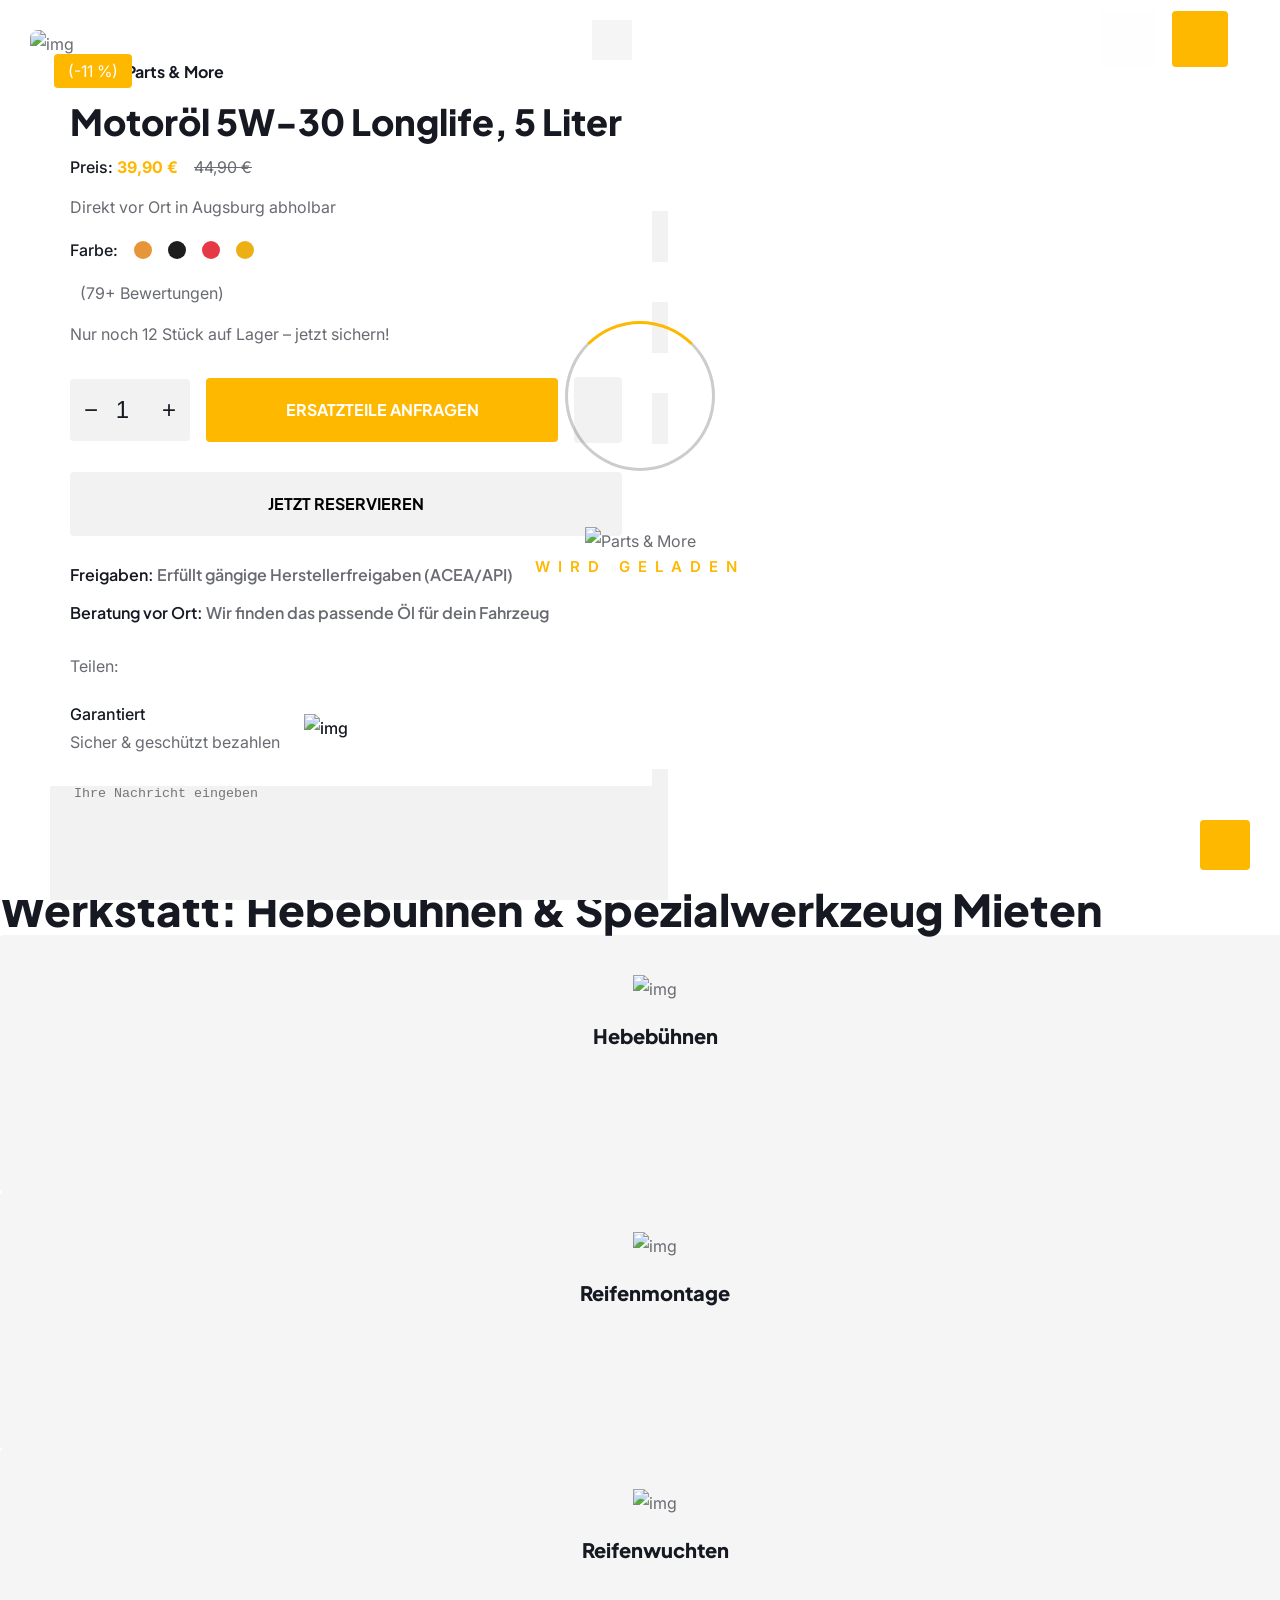
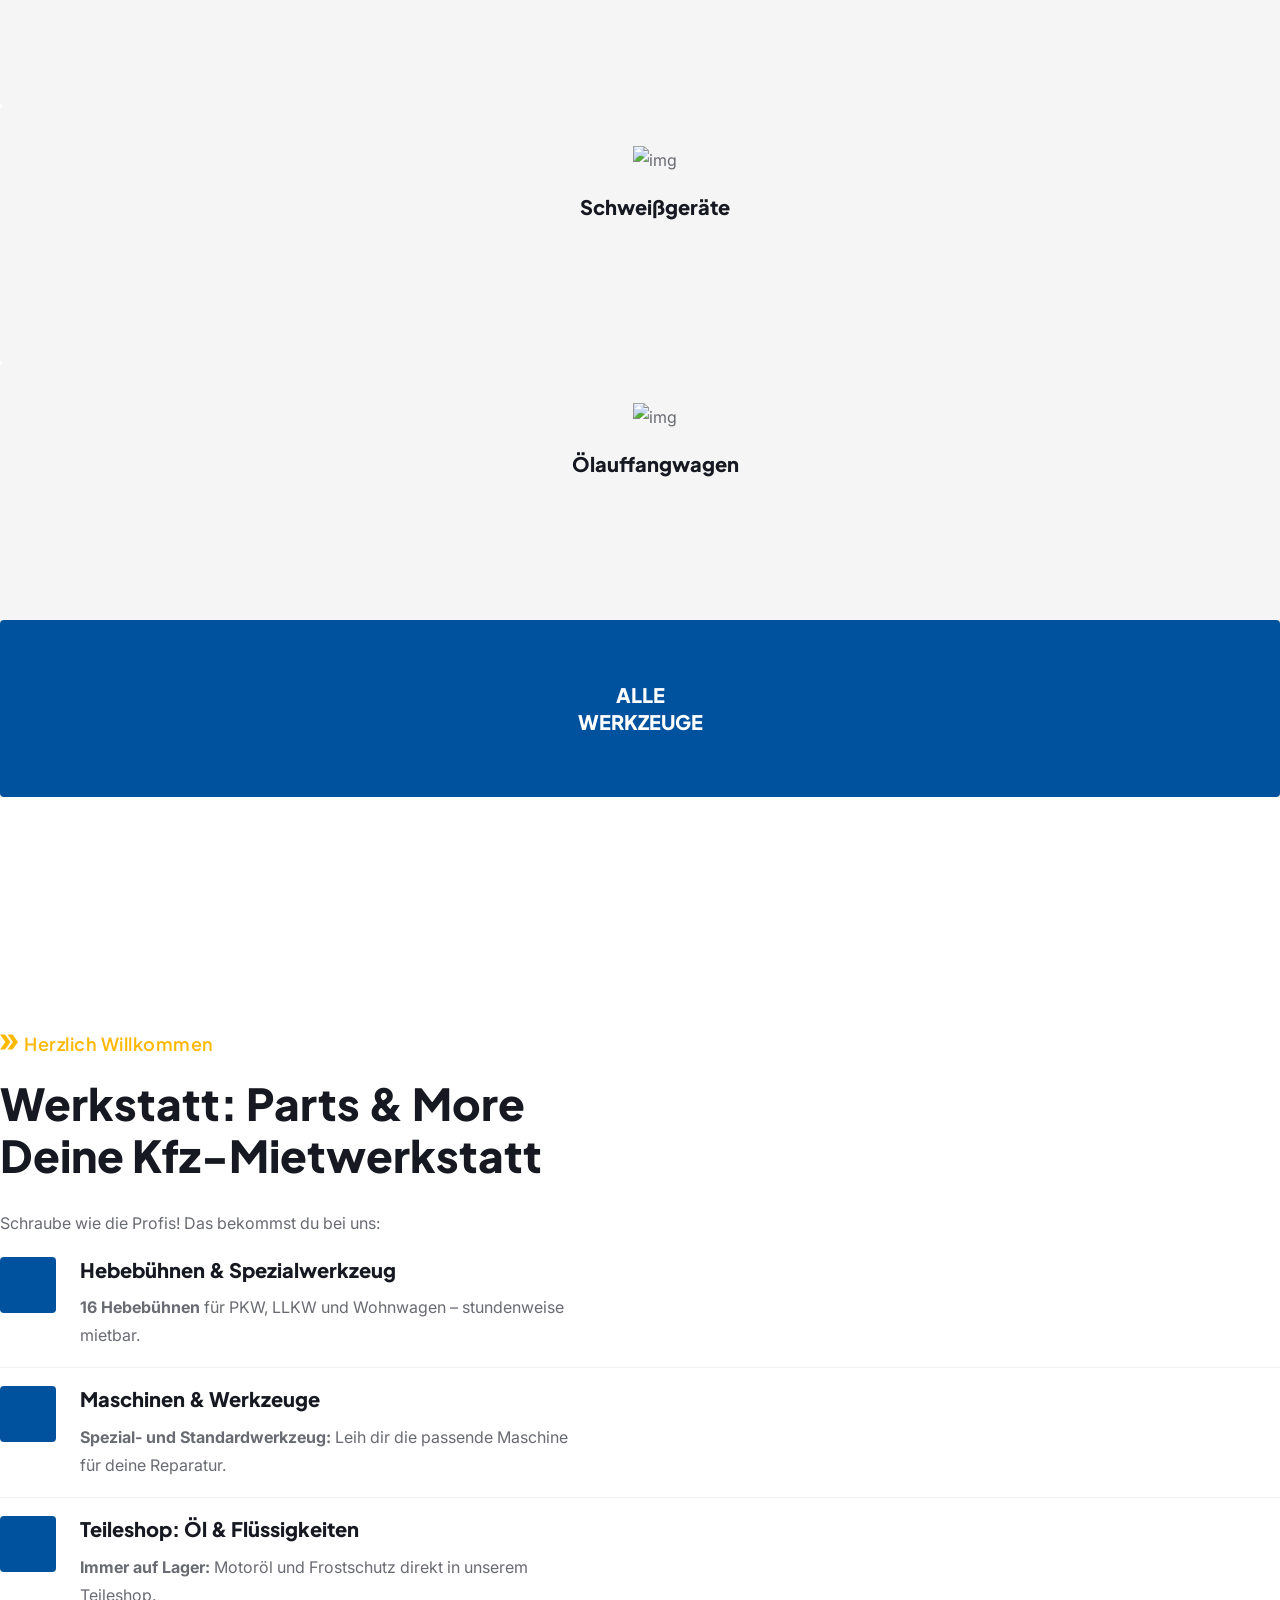
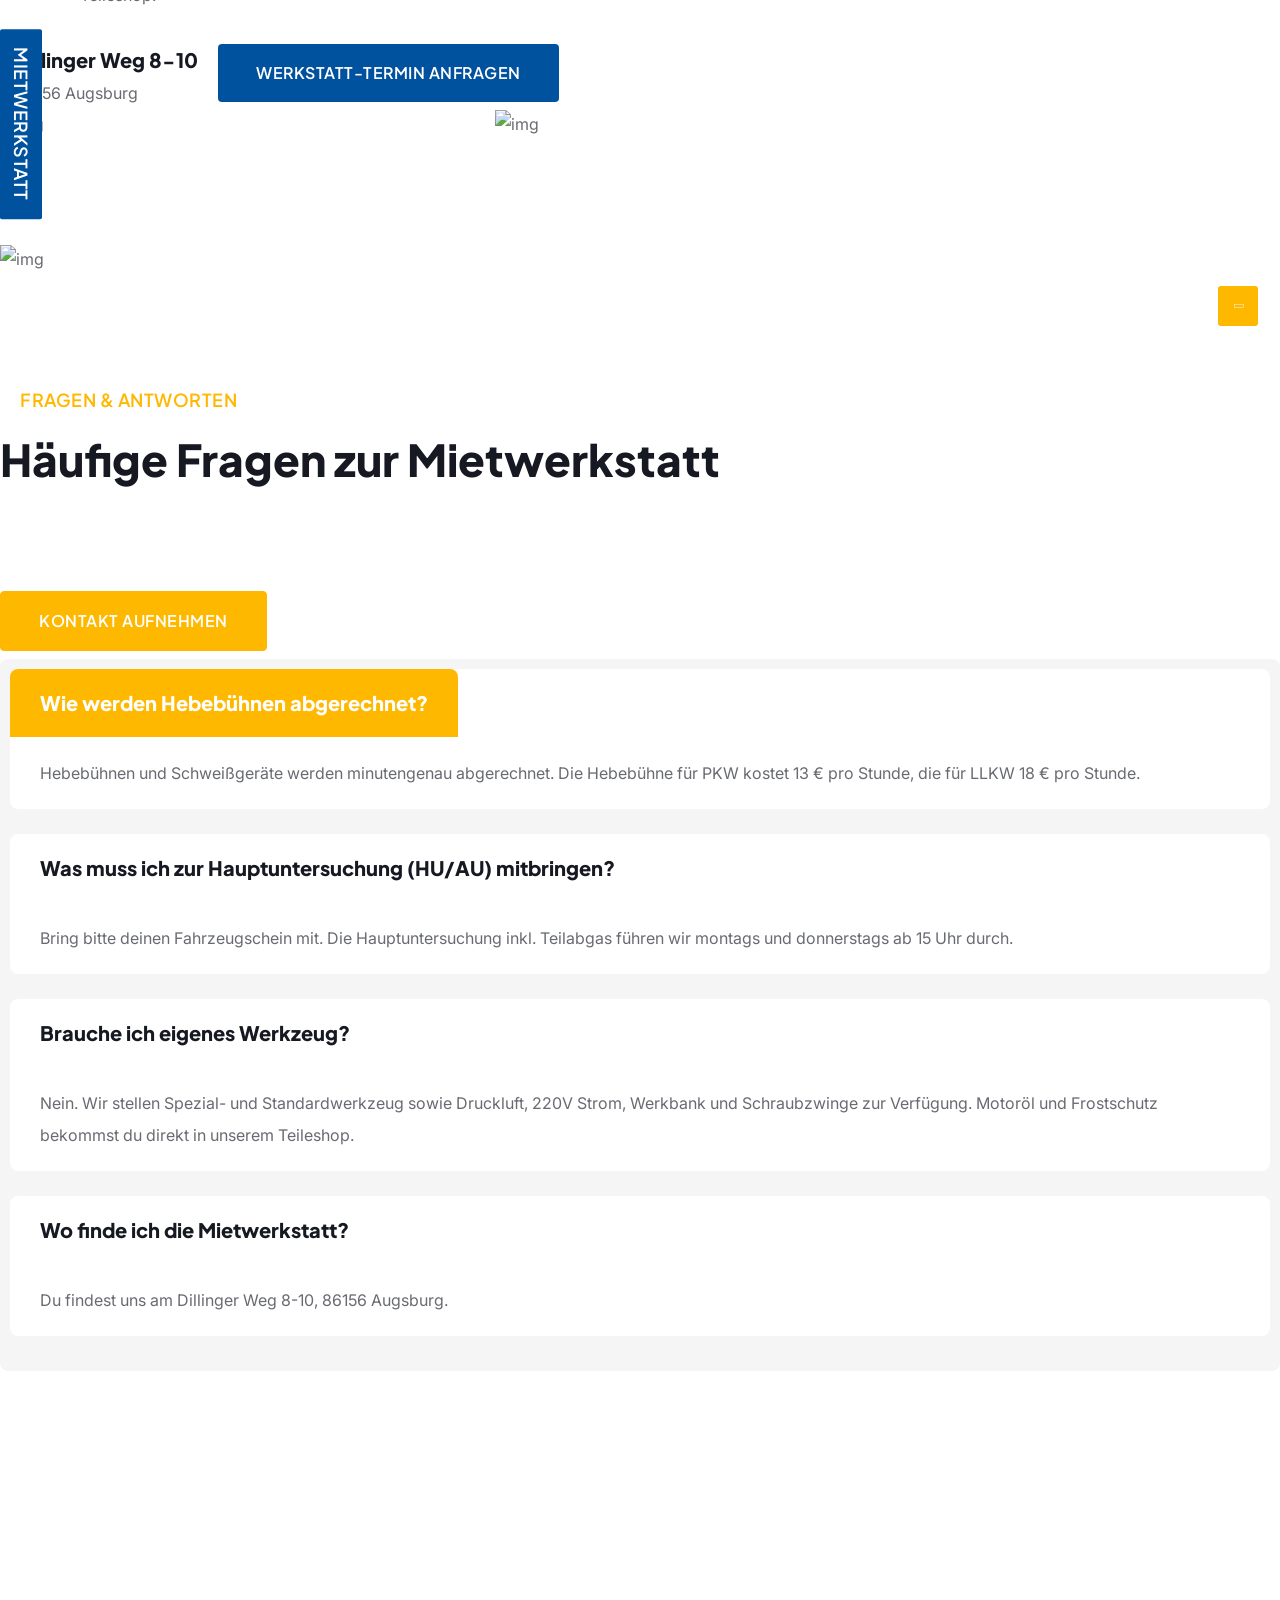
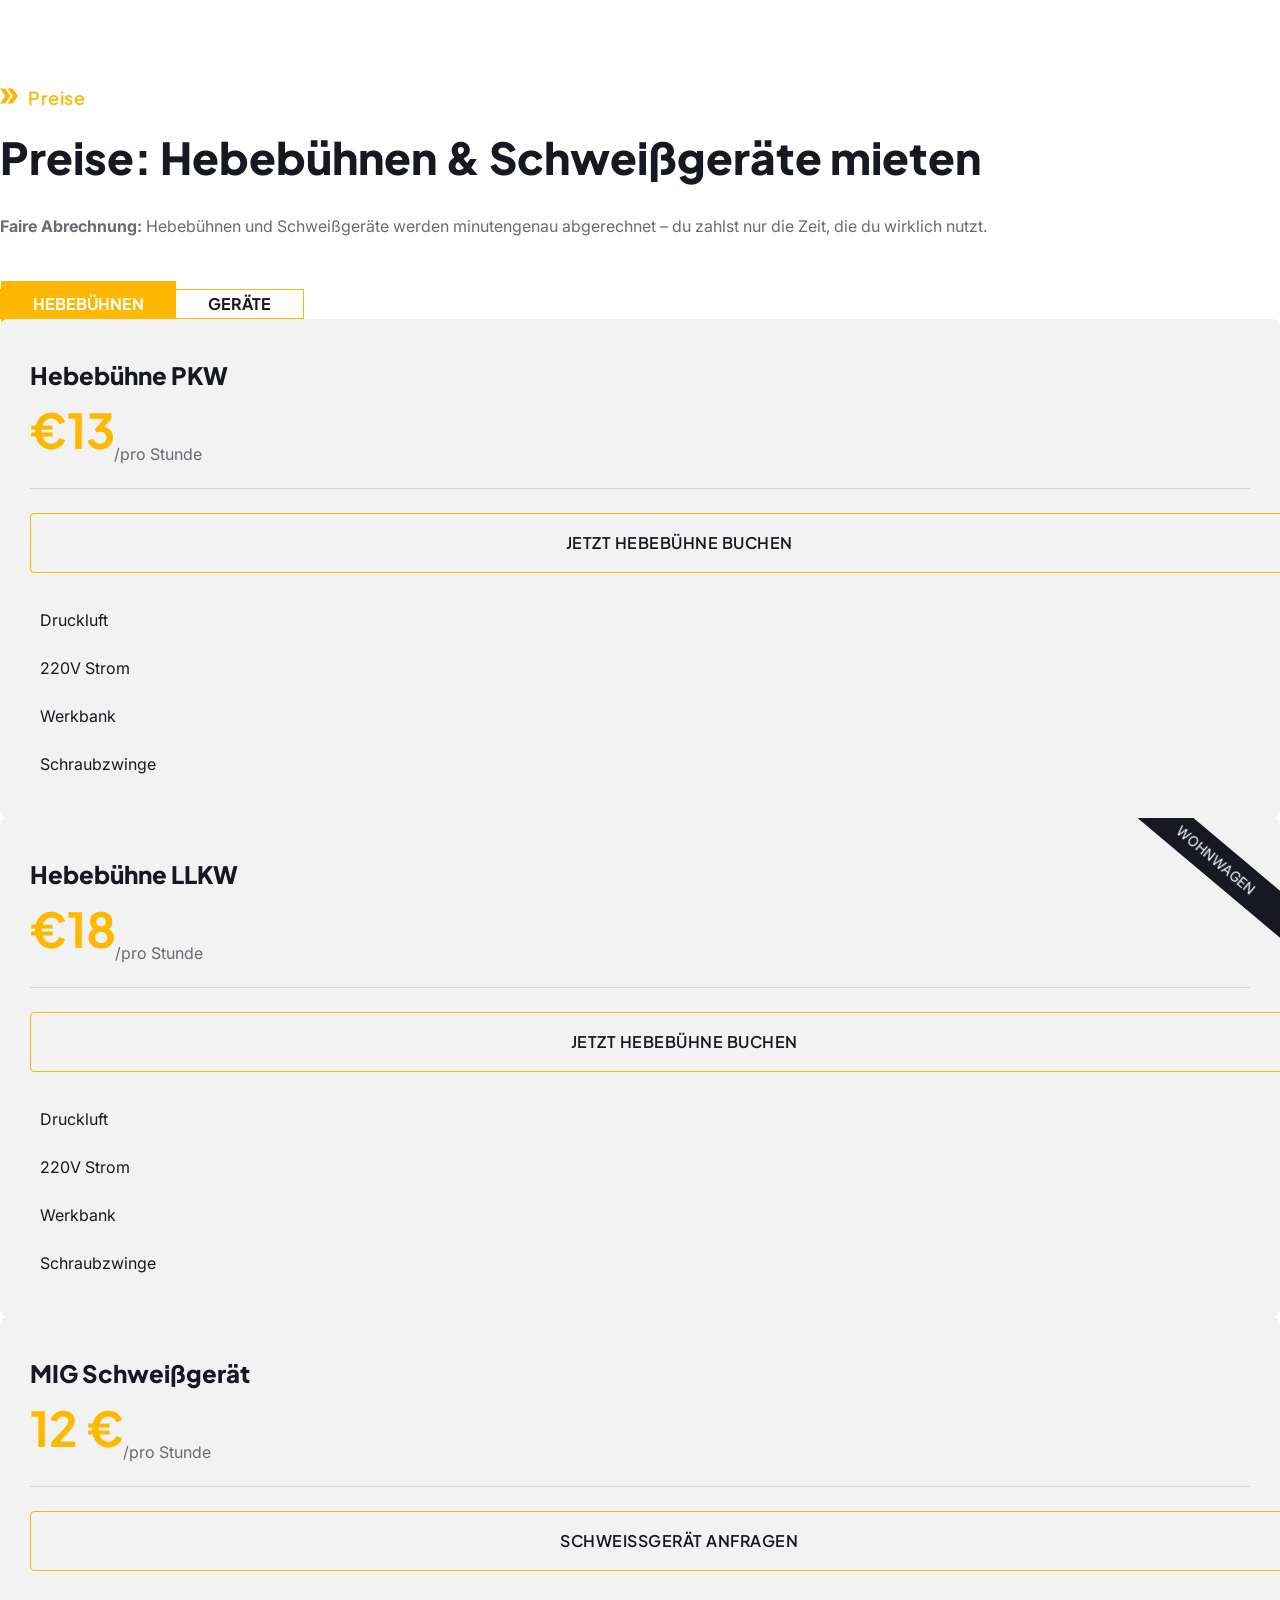
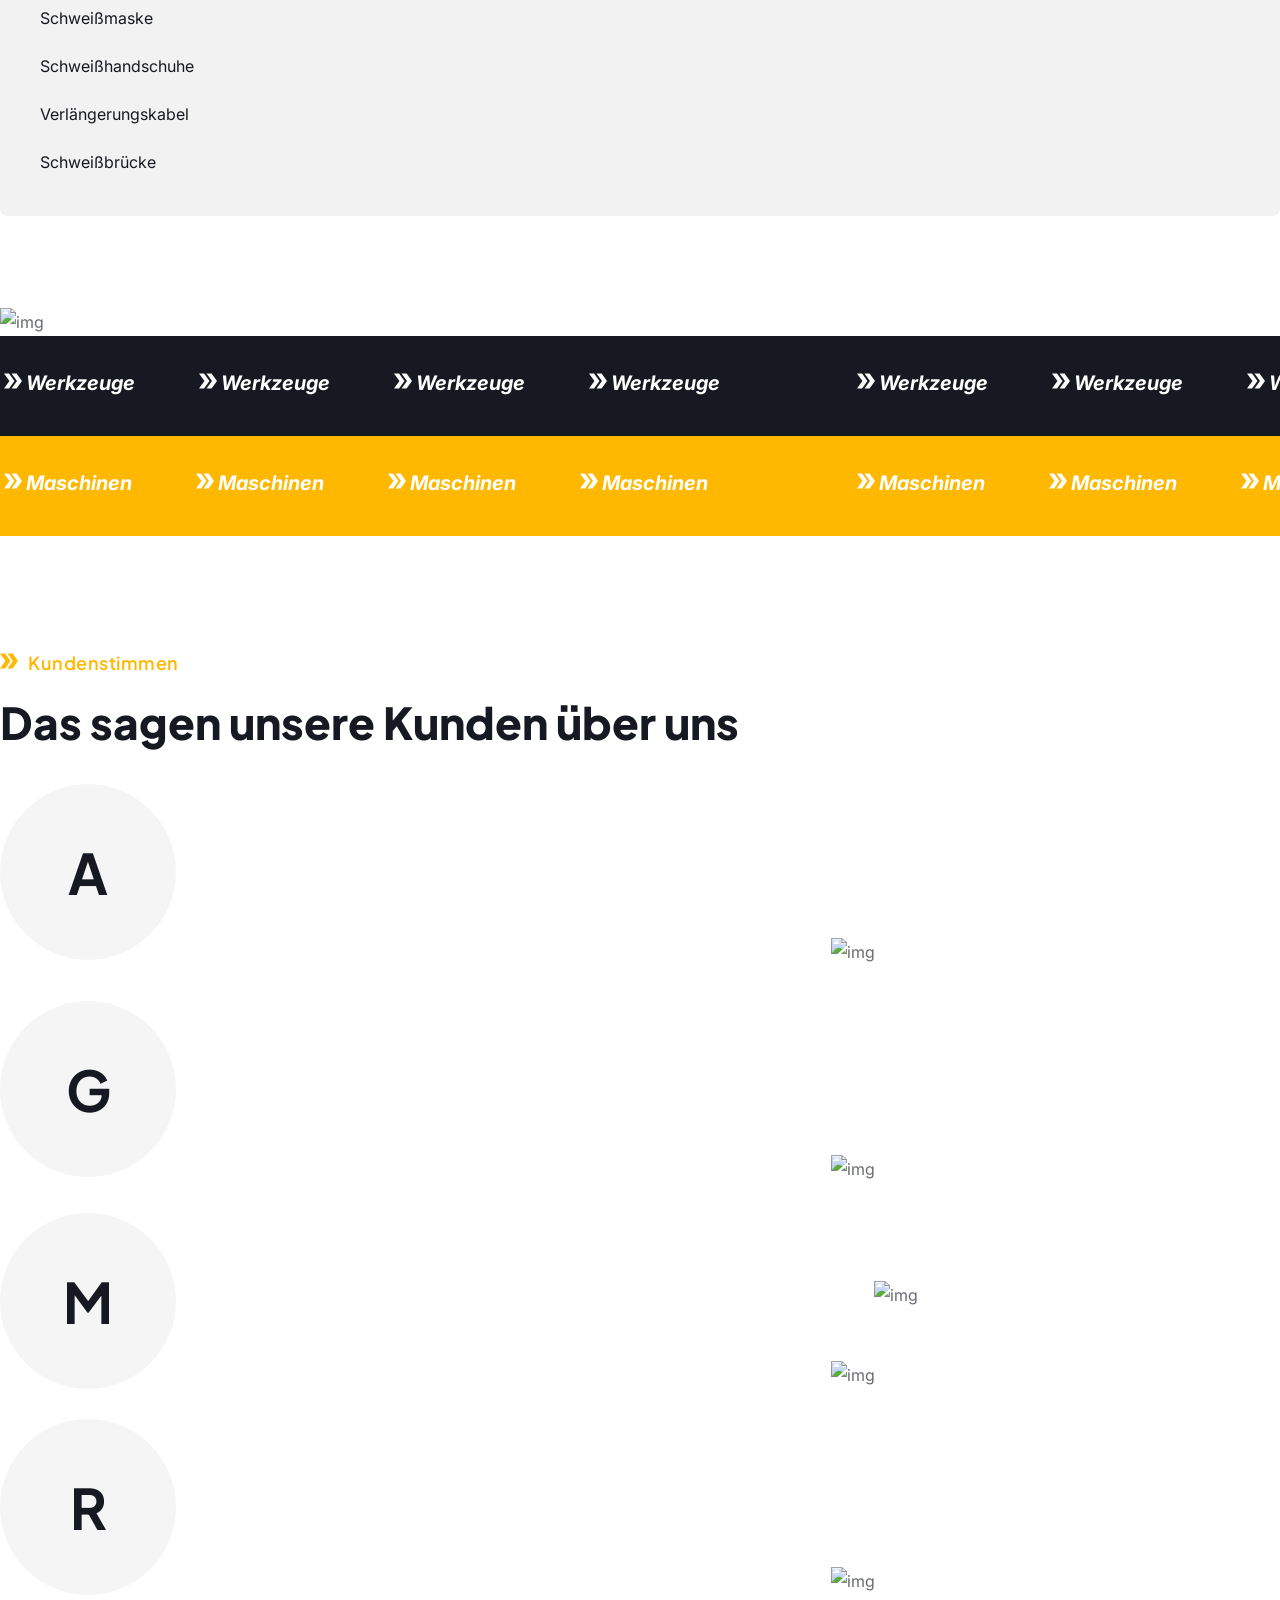
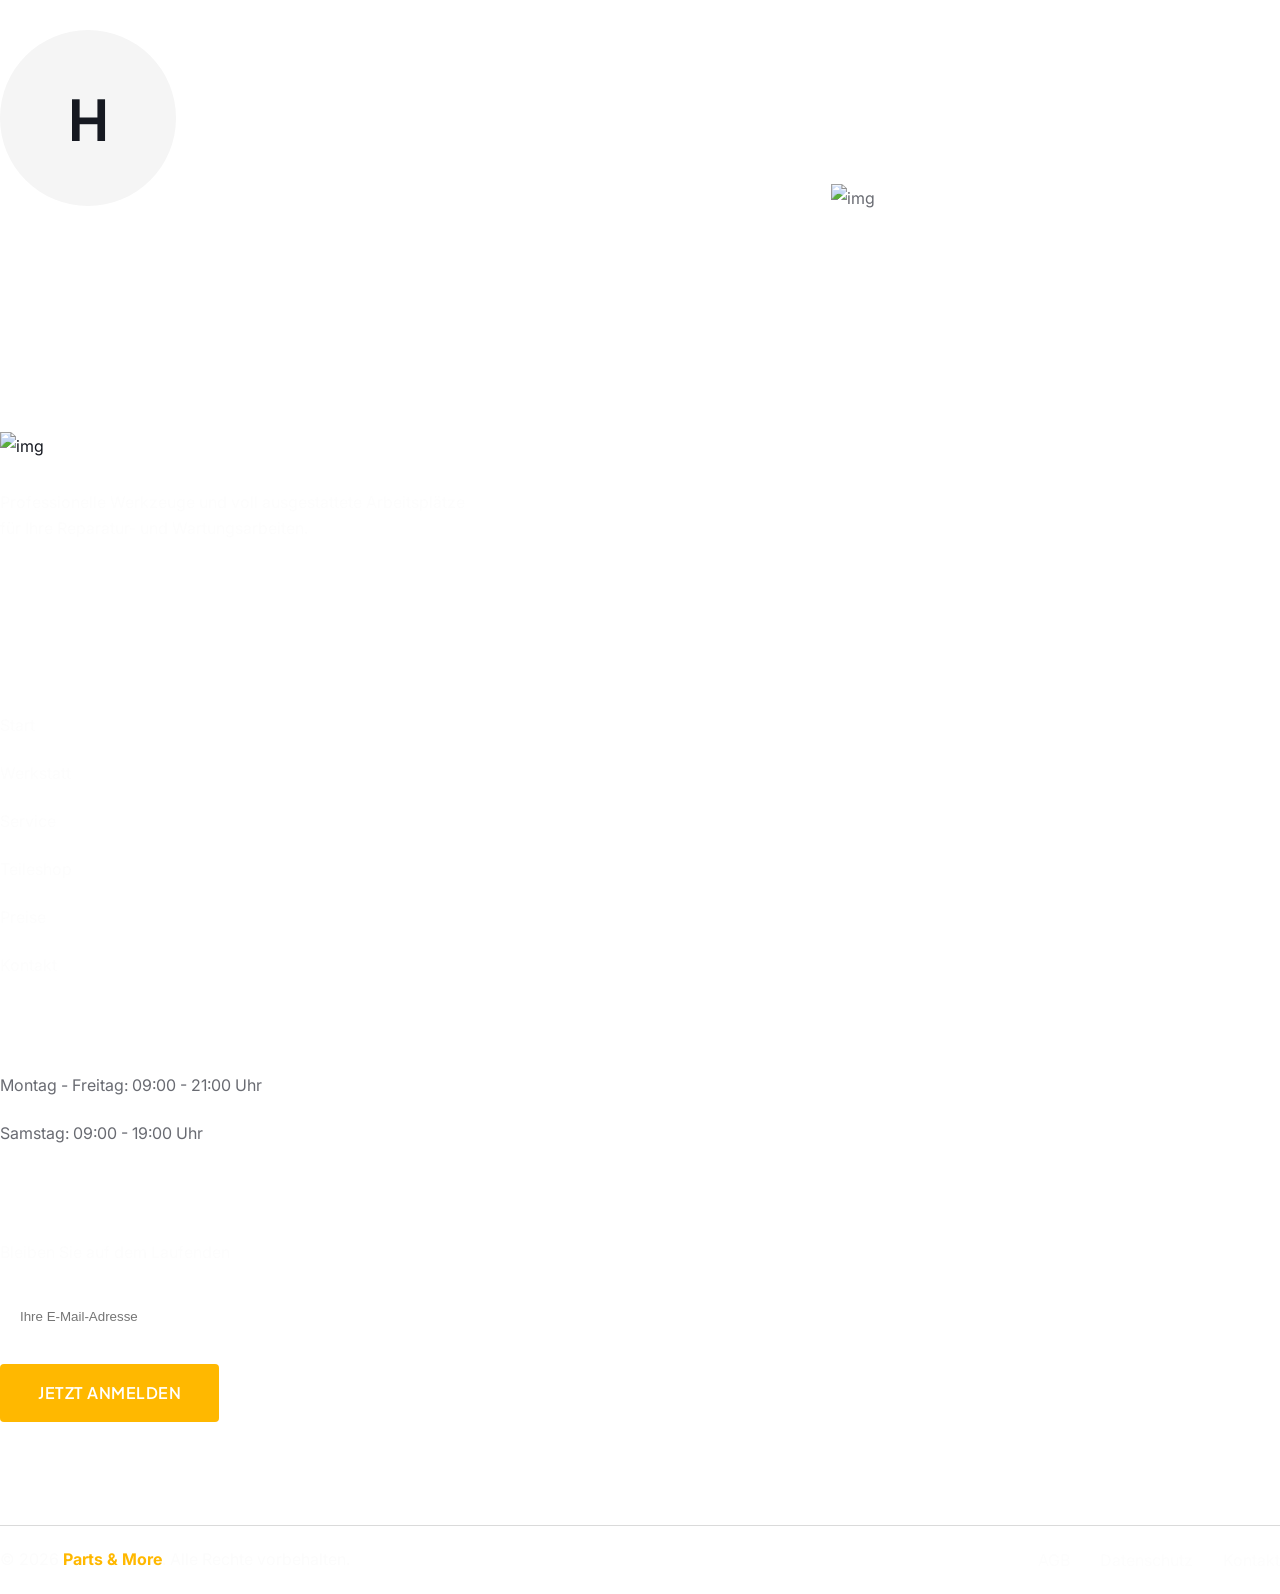
==== commit 6c54677b: "index: replace HU/AU section with FAQ section Co-Authored-By: Claude Sonnet 5.5 <noreply@anthropic.c" ====
--- a/index.html
+++ b/index.html
@@ -476,15 +476,15 @@
                         <div class="gt-hero-content">
                             <div class="gt-hero-eyebrow wow fadeInUp" data-wow-delay=".3s"><svg width="18" height="18" viewBox="0 0 18 18" fill="none" xmlns="http://www.w3.org/2000/svg" style="margin-right: 10px; transform: rotate(90deg);"><path fill-rule="evenodd" clip-rule="evenodd" d="M16.4105 18L16.4105 12.953L8.99991 7.52818L1.58936 12.953L1.58936 18L8.99991 12.5752L16.4105 18ZM16.4105 10.4718L8.99991 5.047L1.58936 10.4718L1.58936 5.42482L8.99991 0L16.4105 5.42482V10.4718Z" fill="var(--gt-theme)"/></svg>Mietwerkstatt Augsburg</div>
                             <h1 class="wow fadeInUp" data-wow-delay=".5s">
-                                Deine Mietwerkstatt &amp; Teileshop in Augsburg
+                                Mietwerkstatt &amp; Teileshop in Augsburg
                             </h1>
                             <p class="wow fadeInUp" data-wow-delay=".7s">
-                                Professionelle Hebebühnen, Spezialwerkzeug und Ersatzteile direkt vor Ort – miete deine Bühne flexibel ab 1 Stunde. Dillinger Weg 8-10, 86156 Augsburg.
+                                Professionelle Hebebühnen, Spezialwerkzeug und Ersatzteile direkt vor Ort – <a href="https://www.google.com/maps/search/?api=1&query=Parts+%26+More+Augsburg" target="_blank" rel="noopener" style="color: inherit; text-decoration: none;">Dillinger Weg 8-10, 86156 Augsburg</a>.
                             </p>
                             <div class="gt-hero-button wow fadeInUp" data-wow-delay=".9s" style="gap: 48px;">
                                 <a href="contact.html" class="gt-theme-btn">
                                     <span class="gt-text-btn">
-                                        <span class="gt-text-2">Jetzt Hebebühne buchen</span>
+                                        <span class="gt-text-2">WERKZEUGSUCHE</span>
                                     </span>
                                 </a>
                                 <a href="https://www.youtube.com/watch?v=1rhbBr8VLIg" class="video-btn ripple video-popup">
@@ -646,97 +646,104 @@
             </div>
         </div>
 
-        <!-- GT Why Choose Section Start -->
-        <section class="gt-why-choose-section bg-cover" style="background-image: url('assets/img/home-2/choose-us-bg.jpg');">
-            <div class="gt-gear-shape">
-                <img src="assets/img/home-2/gear-shape.png" alt="img">
-            </div>
+        <!-- GT Faq Section Start -->
+        <section class="faq-section fix section-padding bg-cover" style="background-image: url('assets/img/home-1/faq/faq-bg.jpg');">
             <div class="container">
-                <div class="gt-why-choose-wrapper mb-0">
-                    <div class="row g-4 align-items-center">
-                        <div class="col-xl-6">
-                            <div class="gt-why-choose-image">
-                                <img src="assets/img/home-2/choose-us.png" alt="img">
-                            </div>
-                        </div>
-                        <div class="col-xl-6">
-                            <div class="gt-why-choose-content style-2">
+                <div class="gt-faq-wrapper">
+                    <div class="row g-4">
+                        <div class="col-lg-6">
+                            <div class="gt-faq-content">
                                 <div class="gt-section-title mb-0">
-                                    <span class="wow fadeInUp"><svg width="18" height="18" viewBox="0 0 18 18" fill="none" xmlns="http://www.w3.org/2000/svg" style="margin-right: 10px; transform: rotate(90deg);"><path fill-rule="evenodd" clip-rule="evenodd" d="M16.4105 18L16.4105 12.953L8.99991 7.52818L1.58936 12.953L1.58936 18L8.99991 12.5752L16.4105 18ZM16.4105 10.4718L8.99991 5.047L1.58936 10.4718L1.58936 5.42482L8.99991 0L16.4105 5.42482V10.4718Z" fill="var(--gt-theme)"/></svg>Anmeldung HU/AU</span>
-                                    <h2 class="text-white wow fadeInUp" data-wow-delay=".3s" style="text-transform: none;">
-                                        Hauptuntersuchung inkl. Teilabgas Mo + Do
+                                    <span class="wow fadeInUp"><img src="assets/img/sub-icon.svg" alt="">FRAGEN &amp; ANTWORTEN</span>
+                                    <h2 class="text-white wow fadeInUp" data-wow-delay=".3s">
+                                        Häufige Fragen zur Mietwerkstatt
                                     </h2>
                                 </div>
-                                <p class="gt-choose-text wow fadeInUp" data-wow-delay=".5s">
-                                   <strong>Service:</strong> Wir führen die gesetzlich vorgeschriebene Haupt- und Abgasuntersuchung (HU/AU) durch – mit Vorab-Check, damit dein Fahrzeug die Plakette direkt beim ersten Mal erhält.
+                                <p class="gt-faq-text wow fadeInUp" data-wow-delay=".5s">
+                                    <strong>Noch Fragen?</strong> Hier findest du die Antworten zu Abrechnung, Werkzeug, HU/AU und Anfahrt. Alles andere beantworten wir dir gern persönlich.
                                 </p>
-                                <style>
-                                    @media (max-width: 767px) {
-                                        .hu-au-icon-row {
-                                            flex-wrap: wrap;
-                                        }
-                                        .hu-au-icon-row .hu-au-icon-item {
-                                            flex: 0 0 48%;
-                                            max-width: 48%;
-                                            height: auto;
-                                        }
-                                        .hu-au-icon-row .hu-au-icon-item .content h4,
-                                        .hu-au-icon-row .hu-au-icon-item .content h3 {
-                                            font-size: 16px;
-                                            line-height: 130%;
-                                        }
-                                    }
-                                </style>
-                                <ul class="gt-icon-items hu-au-icon-row wow fadeInUp" data-wow-delay=".3s">
-                                    <li class="hu-au-icon-item">
-                                        <div class="icon">
-                                            <i class="fa-solid fa-clock" style="color: var(--gt-theme); font-size: 40px;"></i>
-                                        </div>
-                                        <div class="content">
-                                            <h3>Mo + Do <br> ab 15 Uhr</h3>
-                                        </div>
-                                    </li>
-                                    <li class="hu-au-icon-item">
-                                        <div class="icon">
-                                            <i class="fa-solid fa-file-lines" style="color: var(--gt-theme); font-size: 40px;"></i>
-                                        </div>
-                                        <div class="content">
-                                            <h3>Fahrzeugschein mitbringen!</h3>
-                                        </div>
-                                    </li>
-                                </ul>
-                                <div class="w-100 wow fadeInUp" data-wow-delay=".7s" style="margin-top: 20px;">
-                                    <a href="contact.html" class="gt-theme-btn w-100">
-                                        <span class="gt-text-btn w-100" style="text-align: center;">
-                                            <span class="gt-text-2">HU/AU-Termin anfragen</span>
+                                <div class="gt-faq-button wow fadeInUp" data-wow-delay=".3s">
+                                    <a href="contact.html" class="gt-theme-btn">
+                                        <span class="gt-text-btn">
+                                            <span class="gt-text-2">Kontakt aufnehmen</span>
                                         </span>
                                     </a>
-                                </div>
-                               <div class="gt-feature-list-box">
-                                    <div class="client-box wow fadeInUp" data-wow-delay=".3s">
-                                        <img src="assets/img/home-2/client-info.png" alt="img">
-                                        <h3>Kfz-Sachverständige</h3>
-                                        <span>Augsburg & Allgäu</span>
-                                    </div>
-                                    <ul class="gt-list wow fadeInUp" data-wow-delay=".5s">
-                                        <li>
-                                            <i class="icon-icon-3"></i>
-                                            Hauptuntersuchung
-                                        </li>
-                                        <li>
-                                            <i class="icon-icon-3"></i>
-                                            Änderungsabnahme
-                                        </li>
-                                        <li>
-                                            <i class="icon-icon-3"></i>
-                                            H-Kennzeichen
-                                        </li>
-                                        <li>
-                                            <i class="icon-icon-3"></i>
-                                            Feinstaubplakette
-                                        </li>
-                                    </ul>
-                               </div>
+                                    <a href="pricing.html" class="gt-theme-btn gt-border-style">
+                                        <span class="gt-text-btn">
+                                            <span class="gt-text-2">Preise ansehen</span>
+                                        </span>
+                                    </a>
+                                </div>
+                            </div>
+                        </div>
+                        <div class="col-lg-6">
+                            <div class="faq-items mt-0 ms-0">
+                                <div class="accordion" id="accordionExample">
+                                    <div class="accordion-item wow fadeInUp" data-wow-delay=".3s">
+                                        <h3 class="accordion-header" id="headingOne">
+                                            <button class="accordion-button" type="button" data-bs-toggle="collapse"
+                                                data-bs-target="#collapseOne" aria-expanded="true" aria-controls="collapseOne">
+                                                Wie werden Hebebühnen abgerechnet?
+                                            </button>
+                                        </h3>
+                                        <div id="collapseOne" class="accordion-collapse collapse show"
+                                            aria-labelledby="headingOne" data-bs-parent="#accordionExample">
+                                            <div class="accordion-body">
+                                                <p>
+                                                    Hebebühnen und Schweißgeräte werden minutengenau abgerechnet. Die Hebebühne für PKW kostet 13 € pro Stunde, die für LLKW 18 € pro Stunde.
+                                                </p>
+                                            </div>
+                                        </div>
+                                    </div>
+                                    <div class="accordion-item wow fadeInUp" data-wow-delay=".5s">
+                                        <h3 class="accordion-header" id="headingTwo">
+                                            <button class="accordion-button collapsed" type="button" data-bs-toggle="collapse"
+                                                data-bs-target="#collapseTwo" aria-expanded="false" aria-controls="collapseTwo">
+                                                Was muss ich zur Hauptuntersuchung (HU/AU) mitbringen?
+                                            </button>
+                                        </h3>
+                                        <div id="collapseTwo" class="accordion-collapse collapse"
+                                            aria-labelledby="headingTwo" data-bs-parent="#accordionExample">
+                                            <div class="accordion-body">
+                                                <p>
+                                                    Bring bitte deinen Fahrzeugschein mit. Die Hauptuntersuchung inkl. Teilabgas führen wir montags und donnerstags ab 15 Uhr durch.
+                                                </p>
+                                            </div>
+                                        </div>
+                                    </div>
+                                    <div class="accordion-item wow fadeInUp" data-wow-delay=".7s">
+                                        <h3 class="accordion-header" id="headingthree">
+                                            <button class="accordion-button collapsed" type="button" data-bs-toggle="collapse"
+                                                data-bs-target="#collapsethree" aria-expanded="false" aria-controls="collapsethree">
+                                                Brauche ich eigenes Werkzeug?
+                                            </button>
+                                        </h3>
+                                        <div id="collapsethree" class="accordion-collapse collapse"
+                                            aria-labelledby="headingthree" data-bs-parent="#accordionExample">
+                                            <div class="accordion-body">
+                                                <p>
+                                                    Nein. Wir stellen Spezial- und Standardwerkzeug sowie Druckluft, 220V Strom, Werkbank und Schraubzwinge zur Verfügung. Motoröl und Frostschutz bekommst du direkt in unserem Teileshop.
+                                                </p>
+                                            </div>
+                                        </div>
+                                    </div>
+                                    <div class="accordion-item mb-0 wow fadeInUp" data-wow-delay=".3s">
+                                        <h3 class="accordion-header" id="headingfour">
+                                            <button class="accordion-button collapsed" type="button" data-bs-toggle="collapse"
+                                                data-bs-target="#collapsefour" aria-expanded="false" aria-controls="collapsefour">
+                                                Wo finde ich die Mietwerkstatt?
+                                            </button>
+                                        </h3>
+                                        <div id="collapsefour" class="accordion-collapse collapse"
+                                            aria-labelledby="headingfour" data-bs-parent="#accordionExample">
+                                            <div class="accordion-body">
+                                                <p>
+                                                    Du findest uns am Dillinger Weg 8-10, 86156 Augsburg.
+                                                </p>
+                                            </div>
+                                        </div>
+                                    </div>
+                                </div>
                             </div>
                         </div>
                     </div>
--- a/assets/css/main.css
+++ b/assets/css/main.css
@@ -2269,7 +2269,8 @@
   background: var(--gt-white);
   padding: 0;
 }
-.gt-faq-wrapper .faq-items .accordion .accordion-item h2 button {
+.gt-faq-wrapper .faq-items .accordion .accordion-item h2 button,
+.gt-faq-wrapper .faq-items .accordion .accordion-item h3 button {
   font-size: 20px;
   line-height: 1;
   font-weight: 800;
@@ -2283,7 +2284,8 @@
   border-bottom-right-radius: 0 !important;
 }
 @media (max-width: 575px) {
-  .gt-faq-wrapper .faq-items .accordion .accordion-item h2 button {
+  .gt-faq-wrapper .faq-items .accordion .accordion-item h2 button,
+  .gt-faq-wrapper .faq-items .accordion .accordion-item h3 button {
     font-size: 14px;
     padding: 22px 16px;
   }
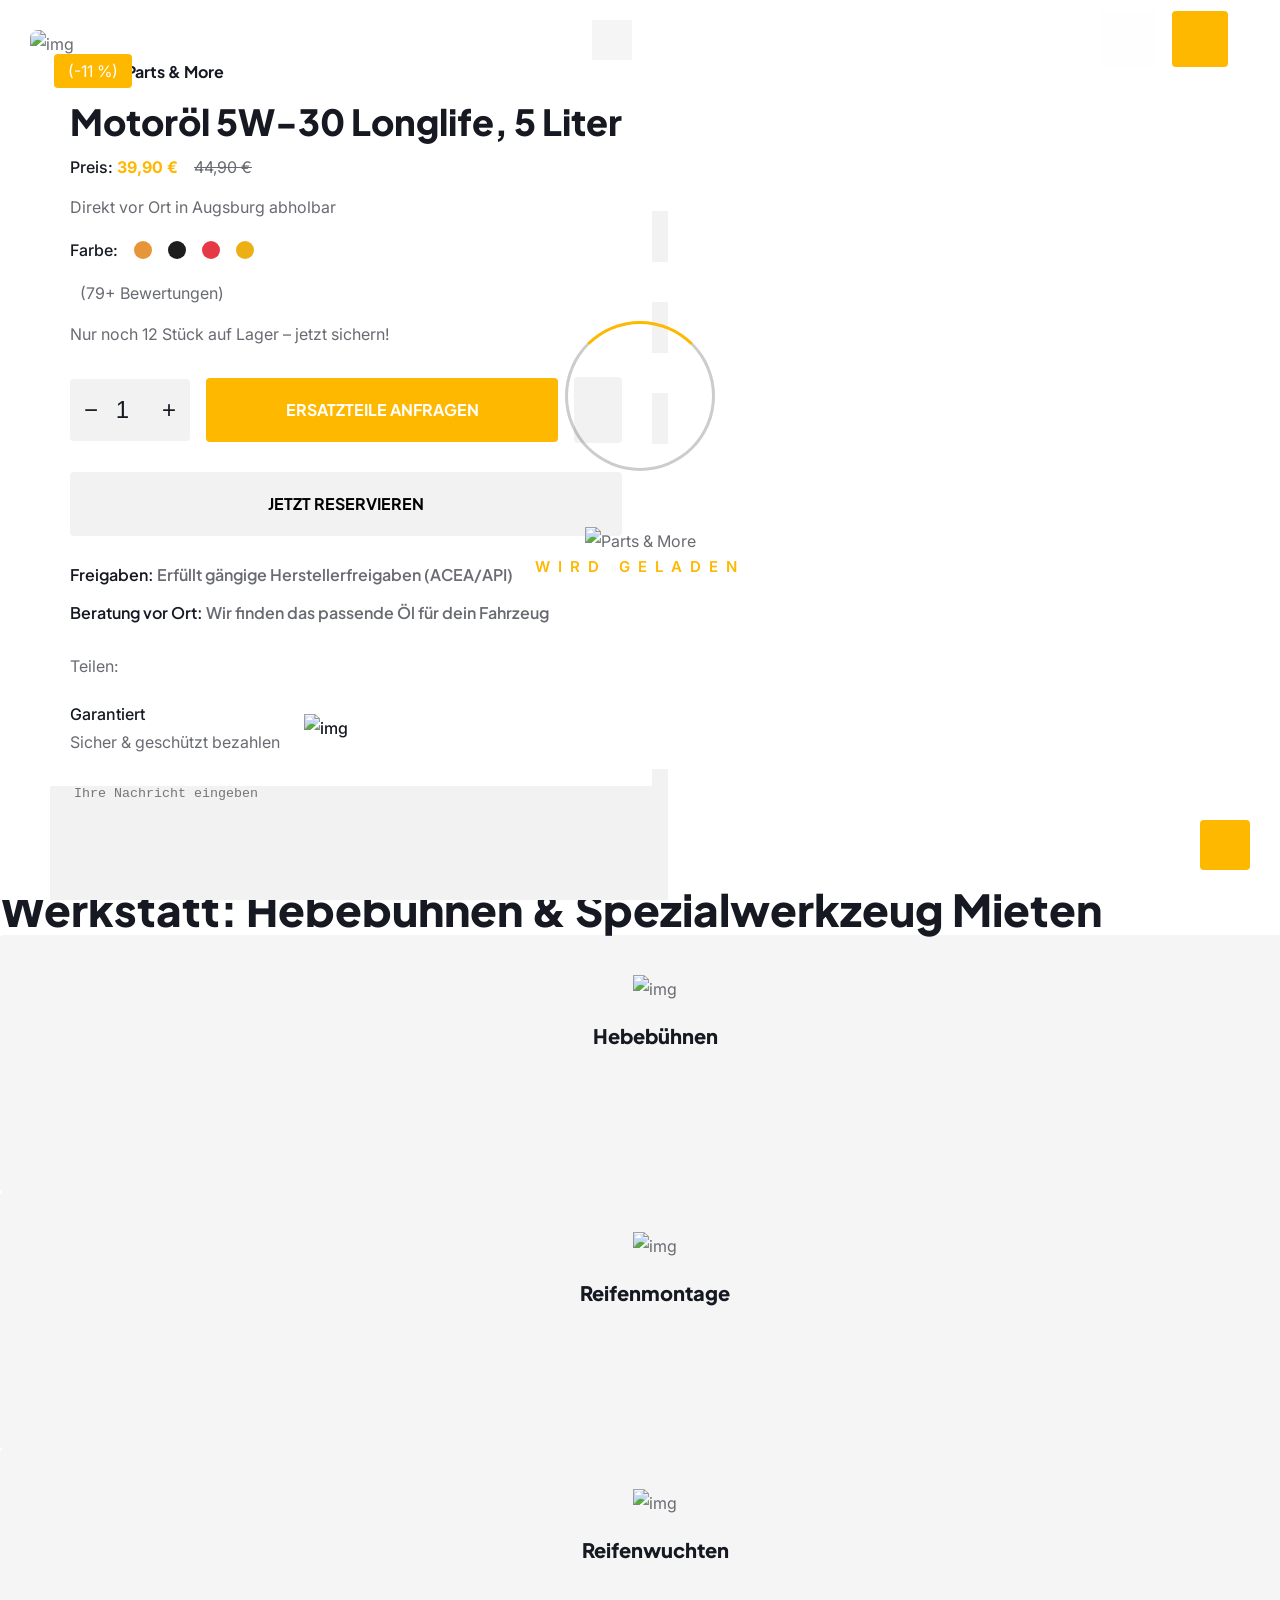
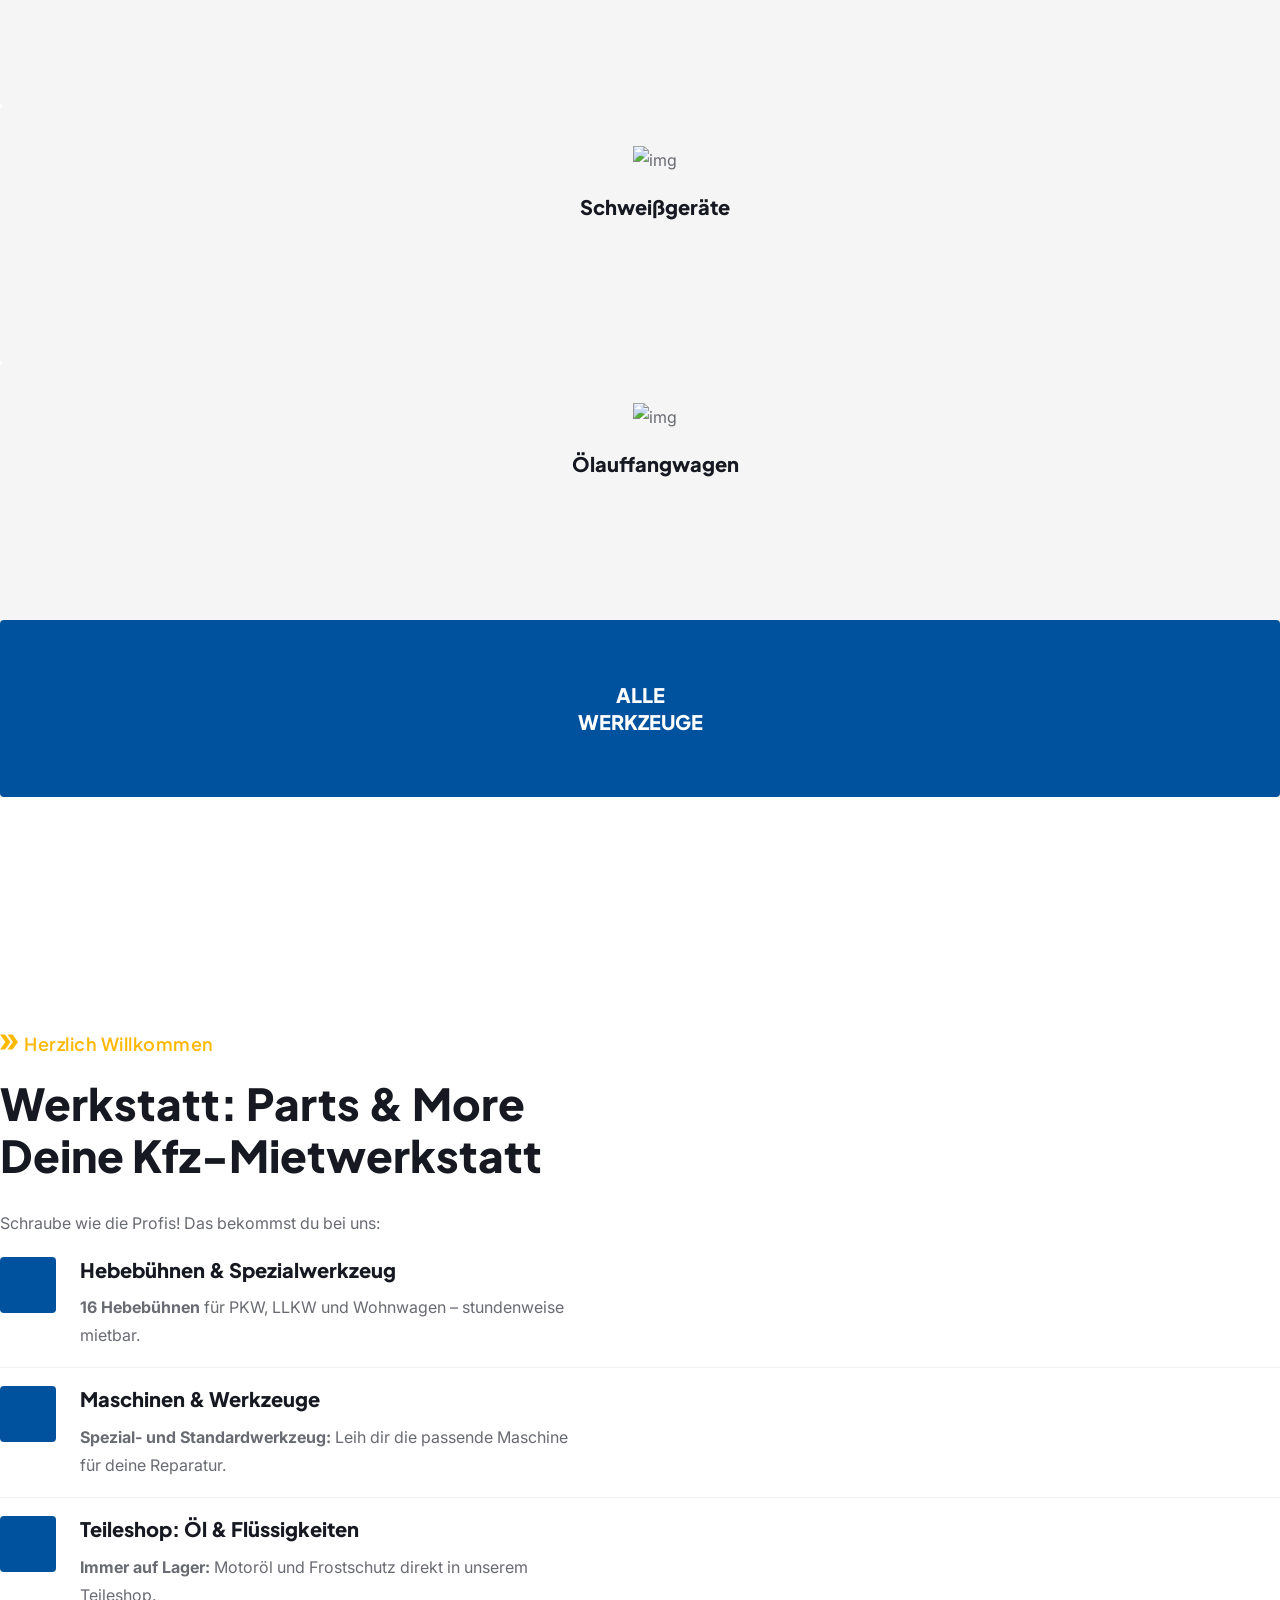
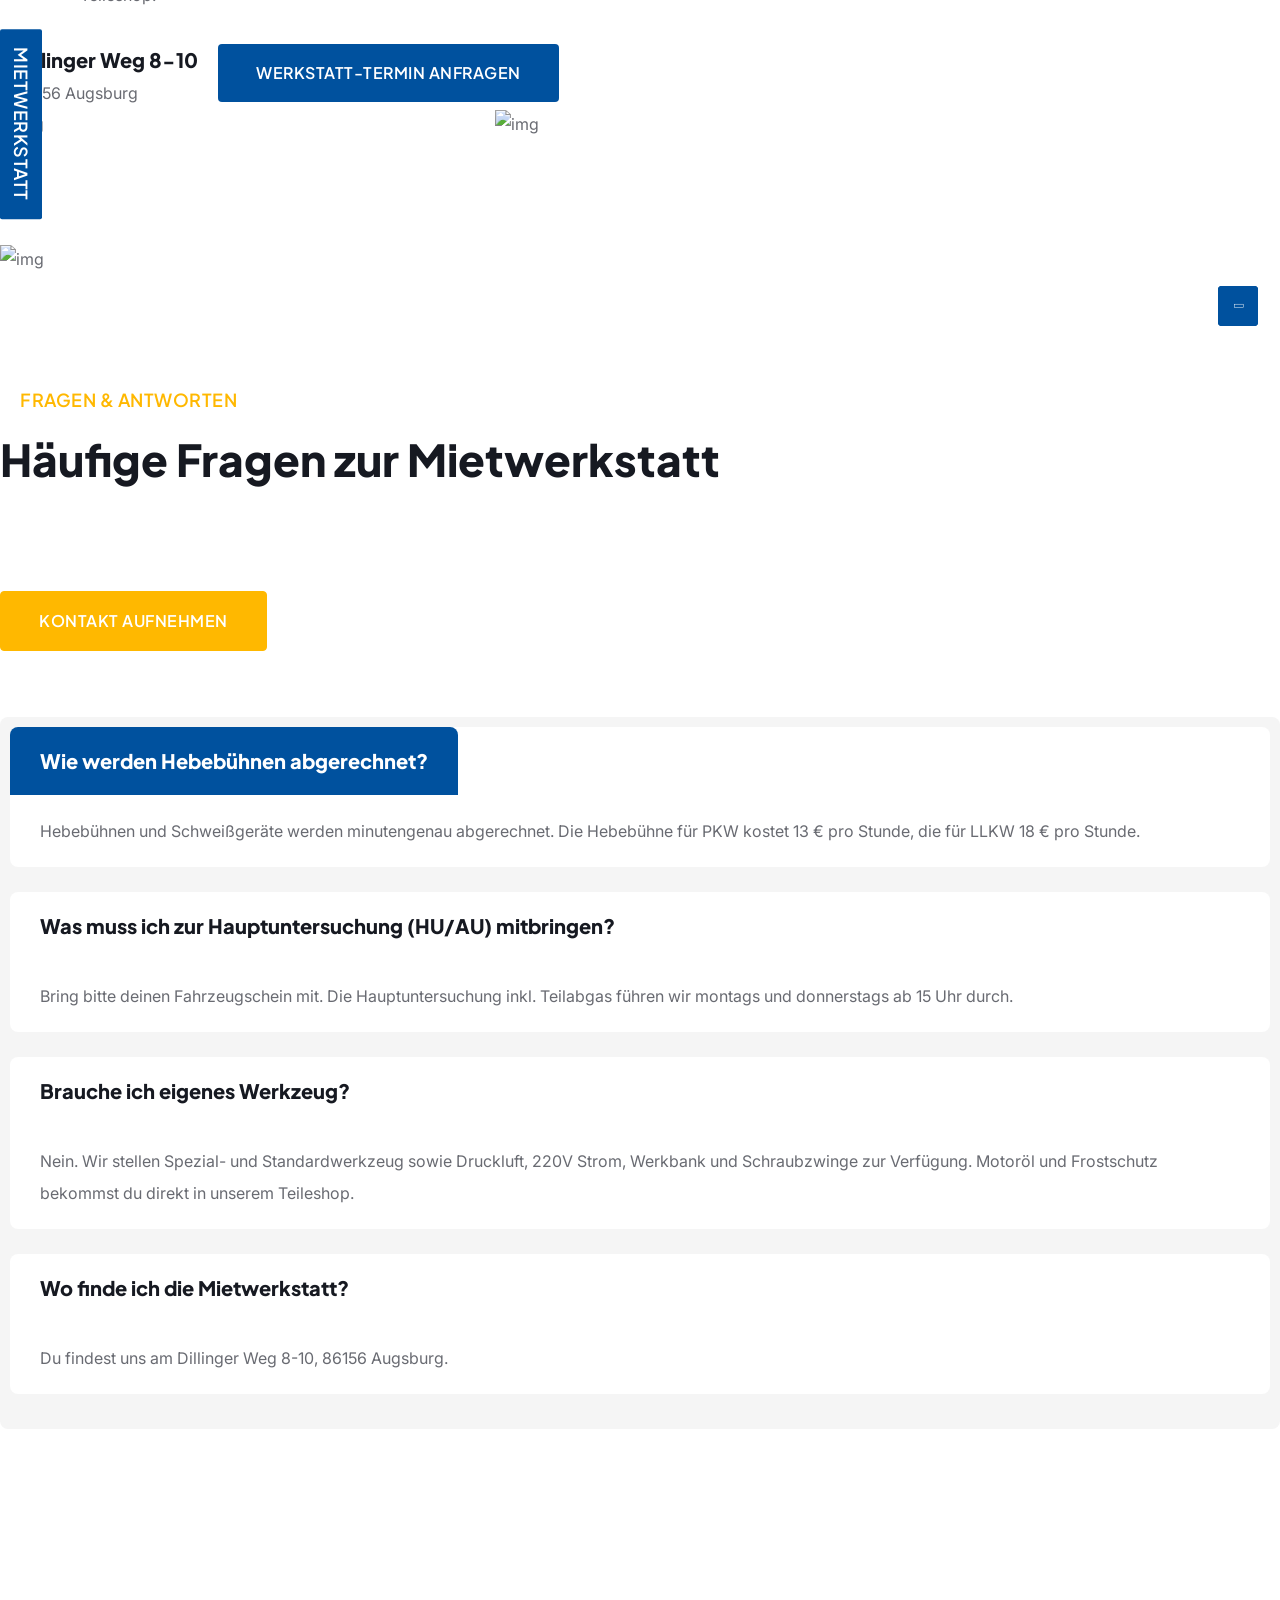
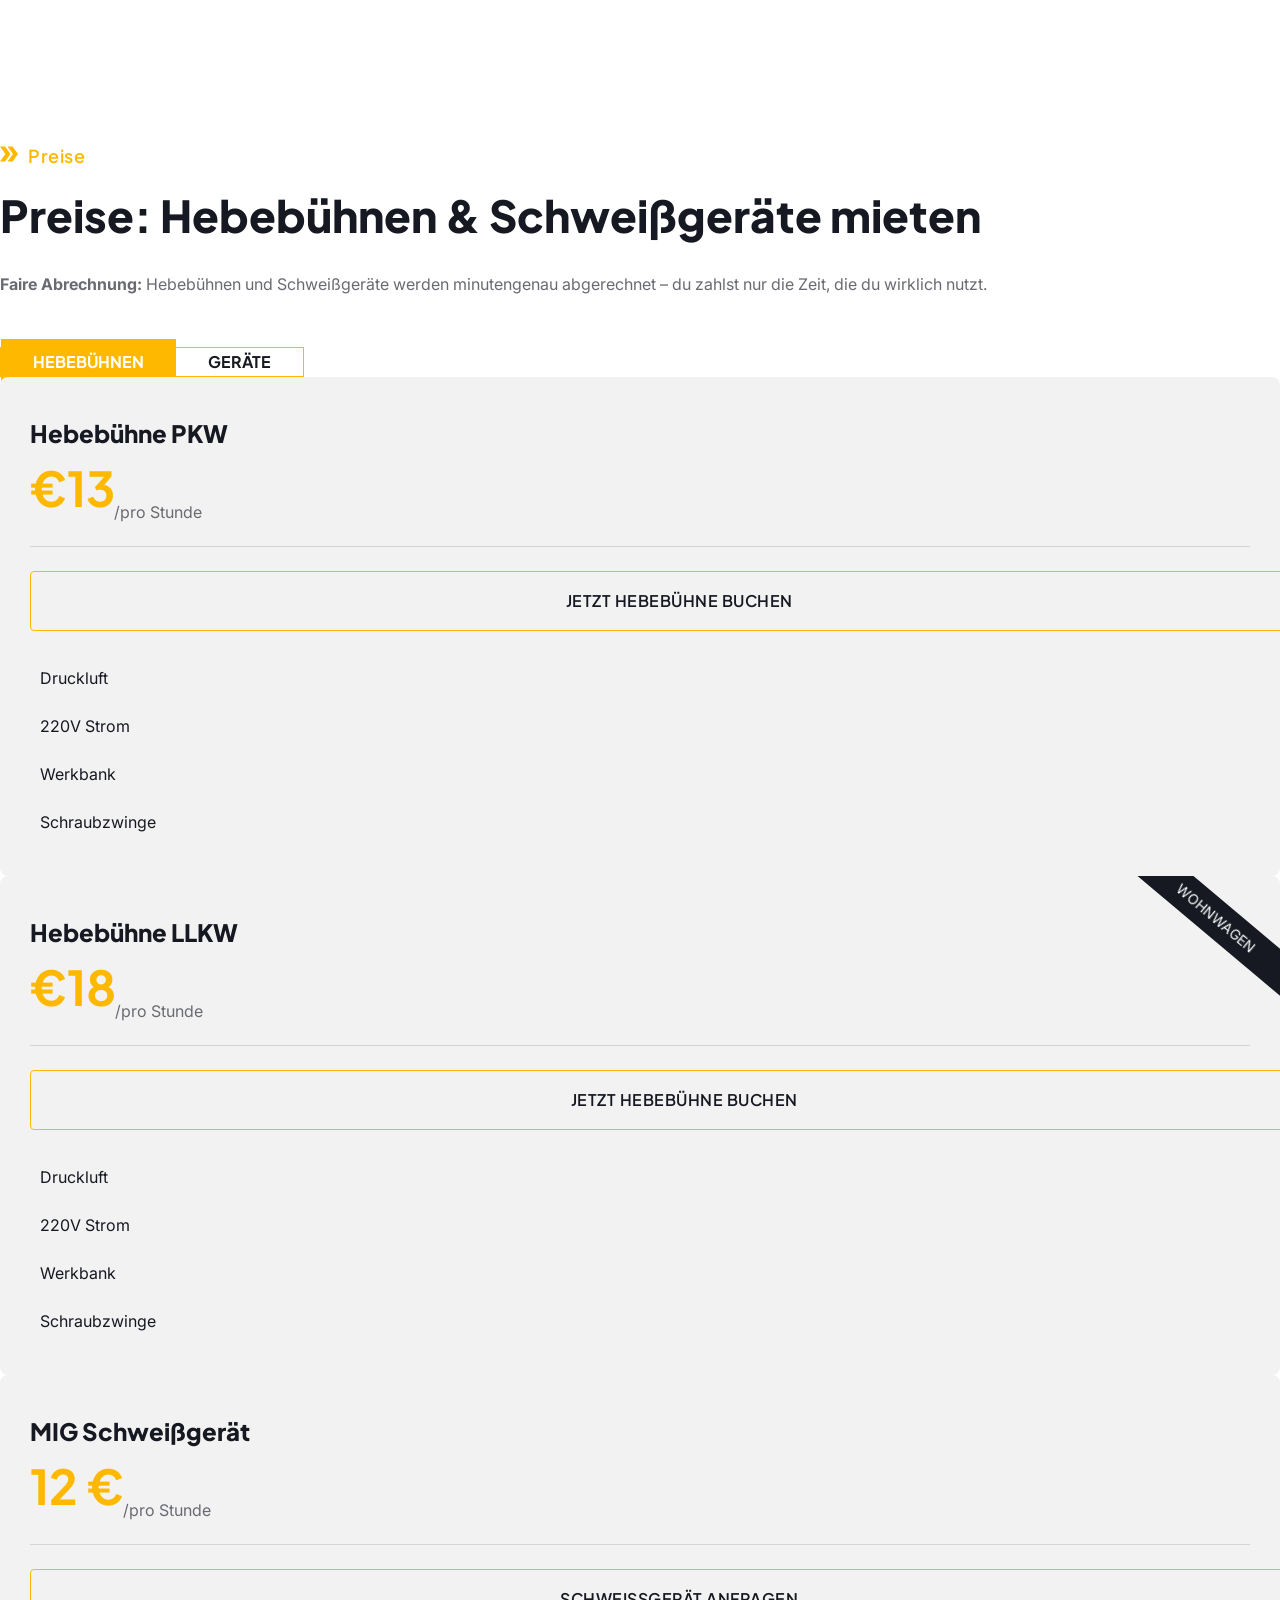
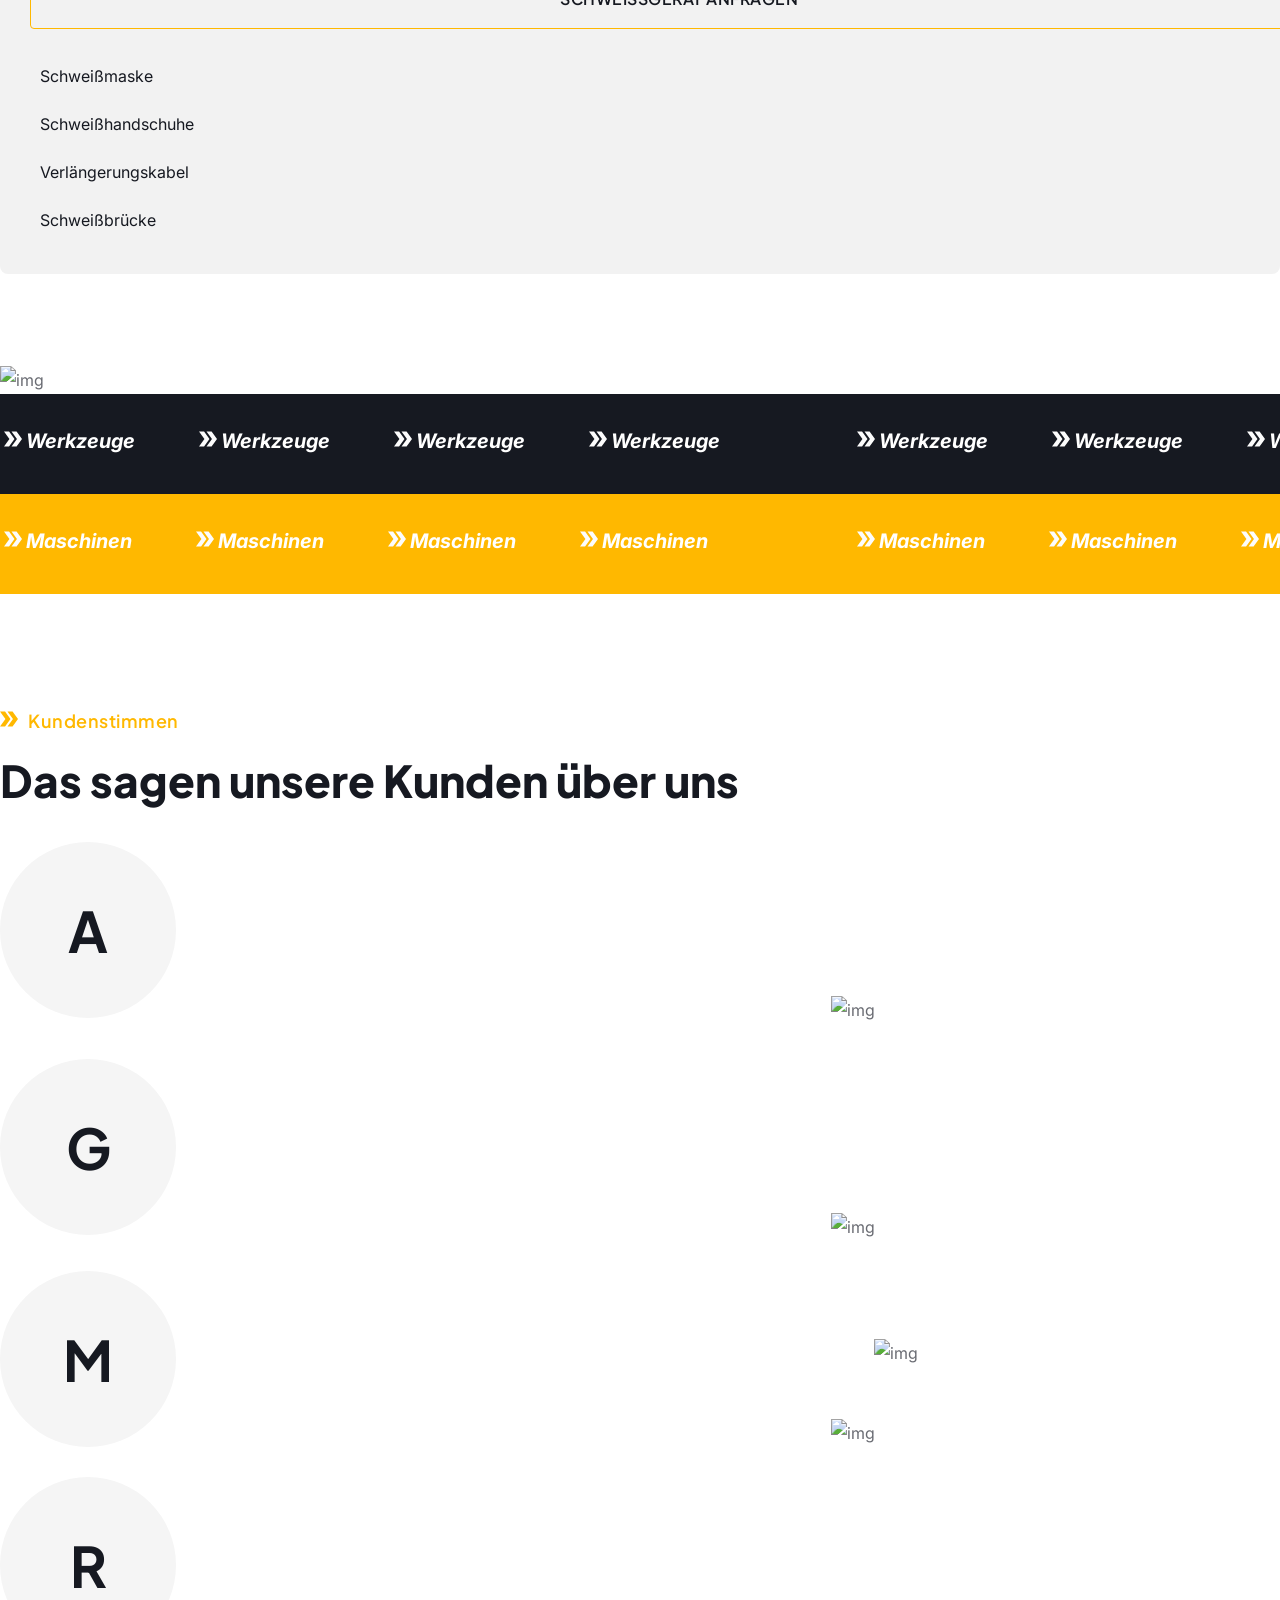
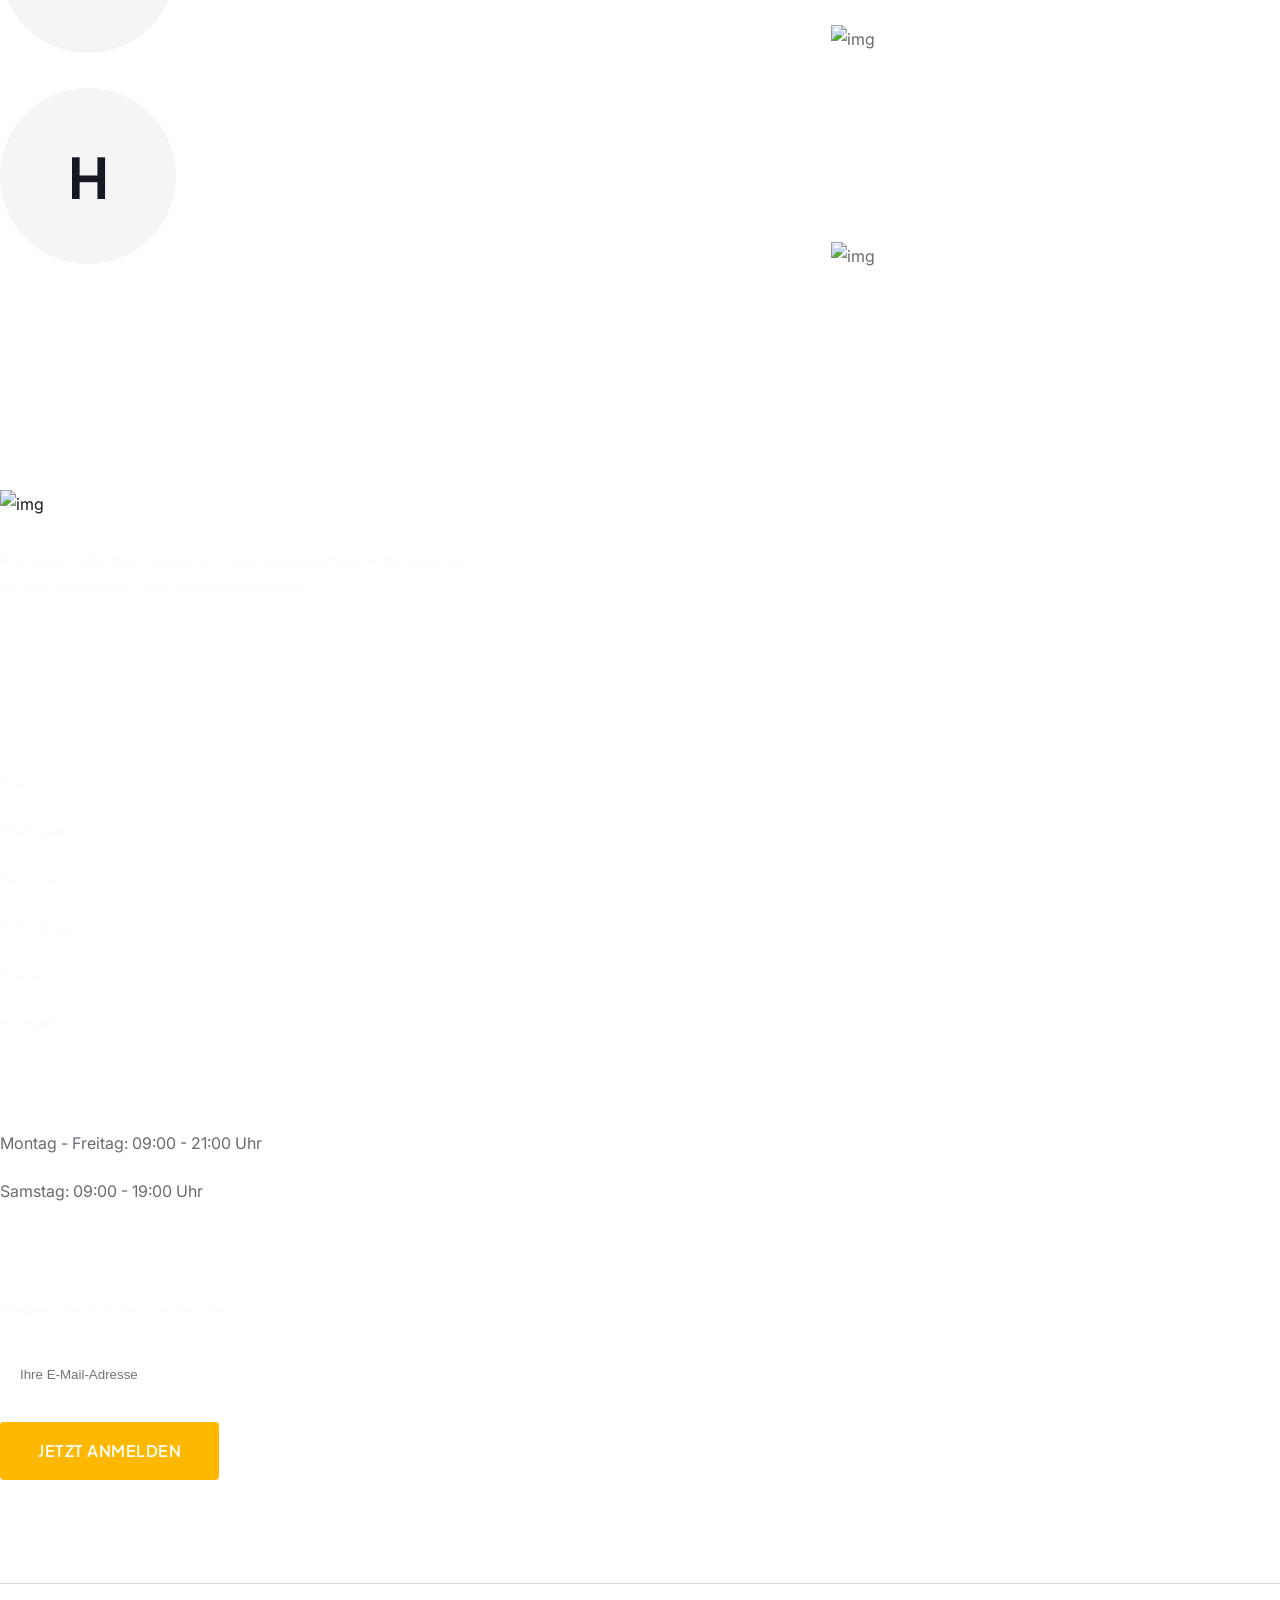
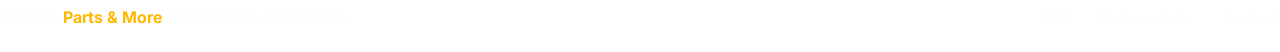
==== commit f91b889f: "Rename Mietwerkstatt Augsburg to Buehnen & Werkzeugverleih, blue FAQ tabs, add KI-Chatbot button Co-" ====
--- a/index.html
+++ b/index.html
@@ -674,6 +674,12 @@
                                         </span>
                                     </a>
                                 </div>
+                                <div class="gt-faq-chatbot wow fadeInUp" data-wow-delay=".3s">
+                                    <a href="#" class="gt-chatbot-btn" id="gt-chatbot-open">
+                                        <svg width="24" height="24" viewBox="0 0 24 24" fill="none" stroke="currentColor" stroke-width="2" stroke-linecap="round" stroke-linejoin="round" aria-hidden="true"><path d="M21 15a2 2 0 0 1-2 2H8l-5 4V5a2 2 0 0 1 2-2h14a2 2 0 0 1 2 2z"/><circle cx="9" cy="10" r="0.8" fill="currentColor"/><circle cx="13" cy="10" r="0.8" fill="currentColor"/><circle cx="17" cy="10" r="0.8" fill="currentColor"/></svg>
+                                        <span>KI-Chatbot</span>
+                                    </a>
+                                </div>
                             </div>
                         </div>
                         <div class="col-lg-6">
--- a/assets/css/main.css
+++ b/assets/css/main.css
@@ -10463,4 +10463,40 @@
   align-items: center;
   justify-content: space-between;
   margin-top: 25px;
-}/*# sourceMappingURL=main.css.map */+}/*# sourceMappingURL=main.css.map */
+/* FAQ accordion: primary (blue) instead of yellow */
+.gt-faq-wrapper .faq-items .accordion .accordion-button {
+  background-color: #00519E;
+}
+.gt-faq-wrapper .faq-items .accordion .accordion-button::before {
+  color: #00519E;
+}
+.gt-faq-wrapper .faq-items .accordion .accordion-button.collapsed {
+  background-color: transparent;
+}
+.gt-faq-wrapper .faq-items .accordion .accordion-button.collapsed::before {
+  color: var(--gt-white);
+  background-color: #00519E;
+}
+
+/* FAQ chatbot link: icon + text, no border, no background */
+.gt-faq-wrapper .gt-faq-content .gt-faq-chatbot {
+  margin-top: 24px;
+}
+.gt-faq-wrapper .gt-faq-content .gt-chatbot-btn {
+  display: inline-flex;
+  align-items: center;
+  gap: 10px;
+  padding: 0;
+  border: none;
+  background: none;
+  color: var(--gt-white);
+  font-family: "Plus Jakarta Sans", sans-serif;
+  font-size: 16px;
+  font-weight: 700;
+  text-transform: uppercase;
+  transition: color 0.3s ease;
+}
+.gt-faq-wrapper .gt-faq-content .gt-chatbot-btn:hover {
+  color: var(--gt-theme);
+}
